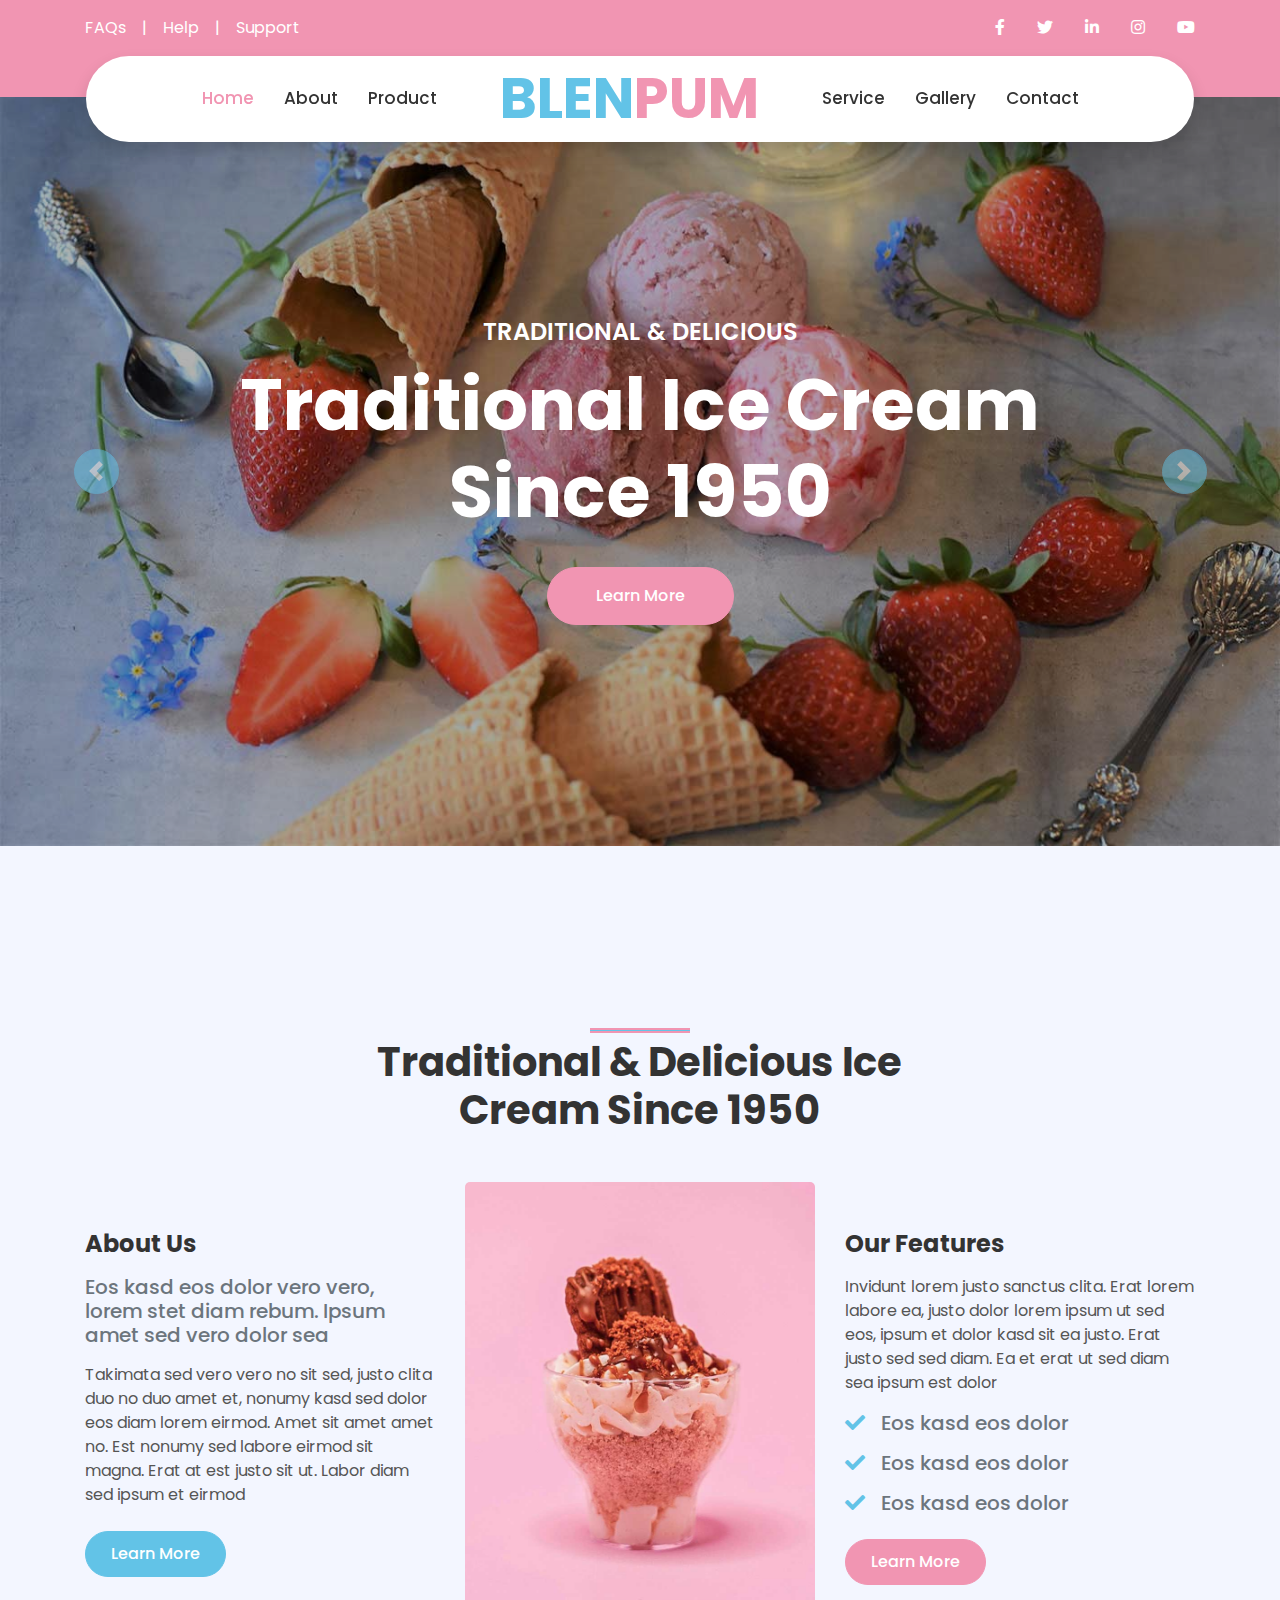
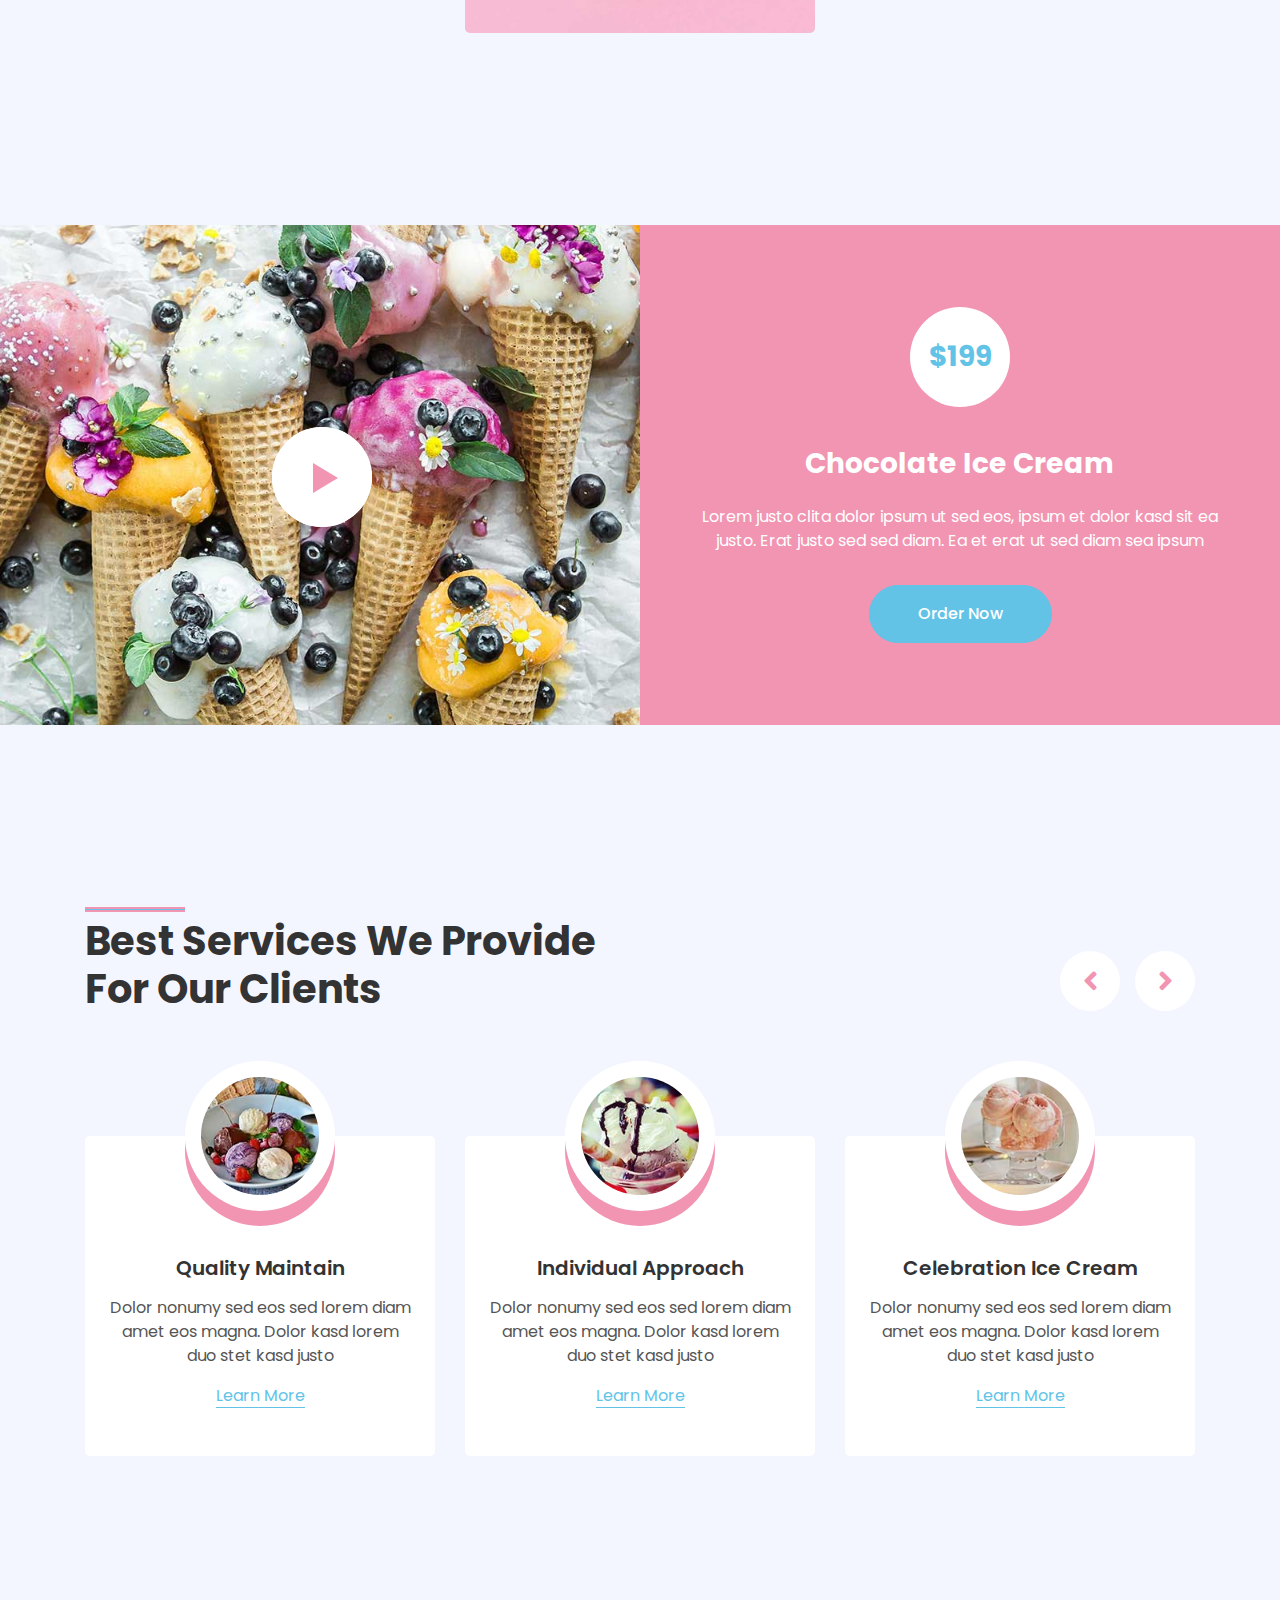
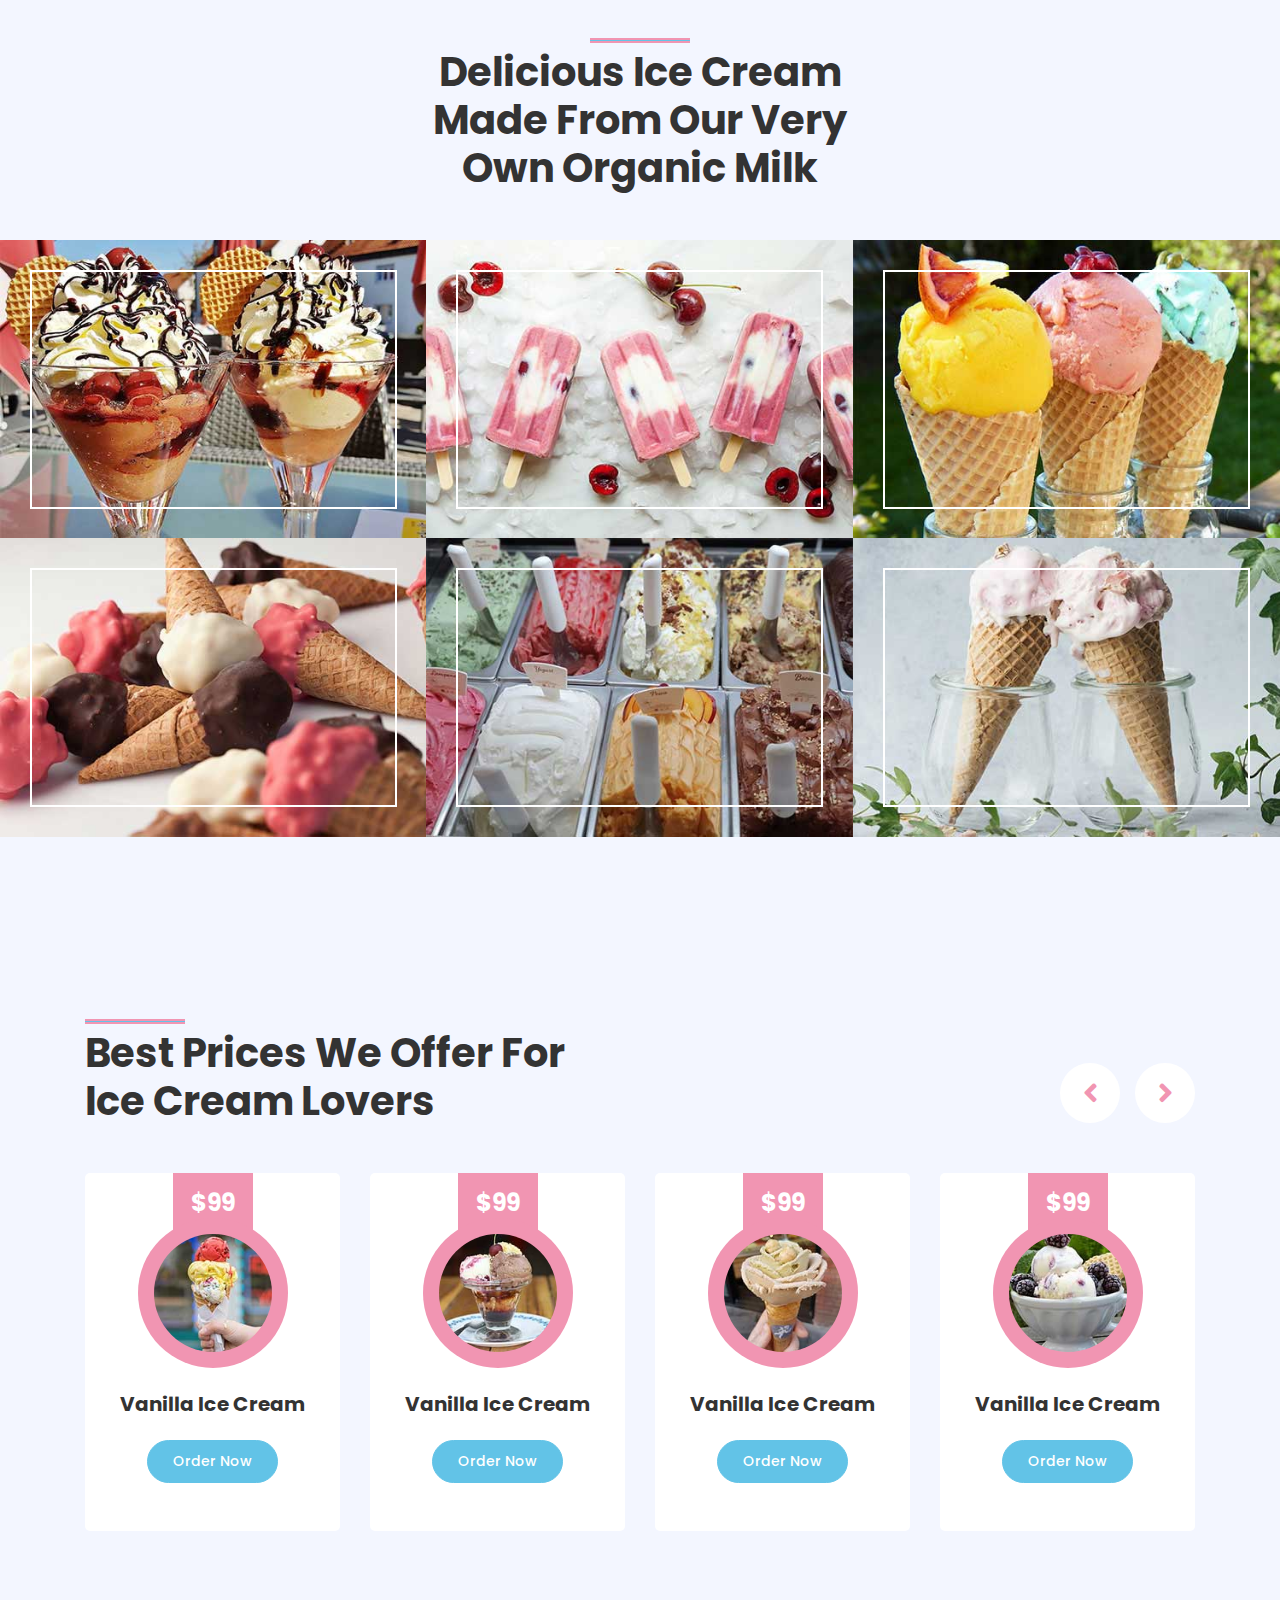
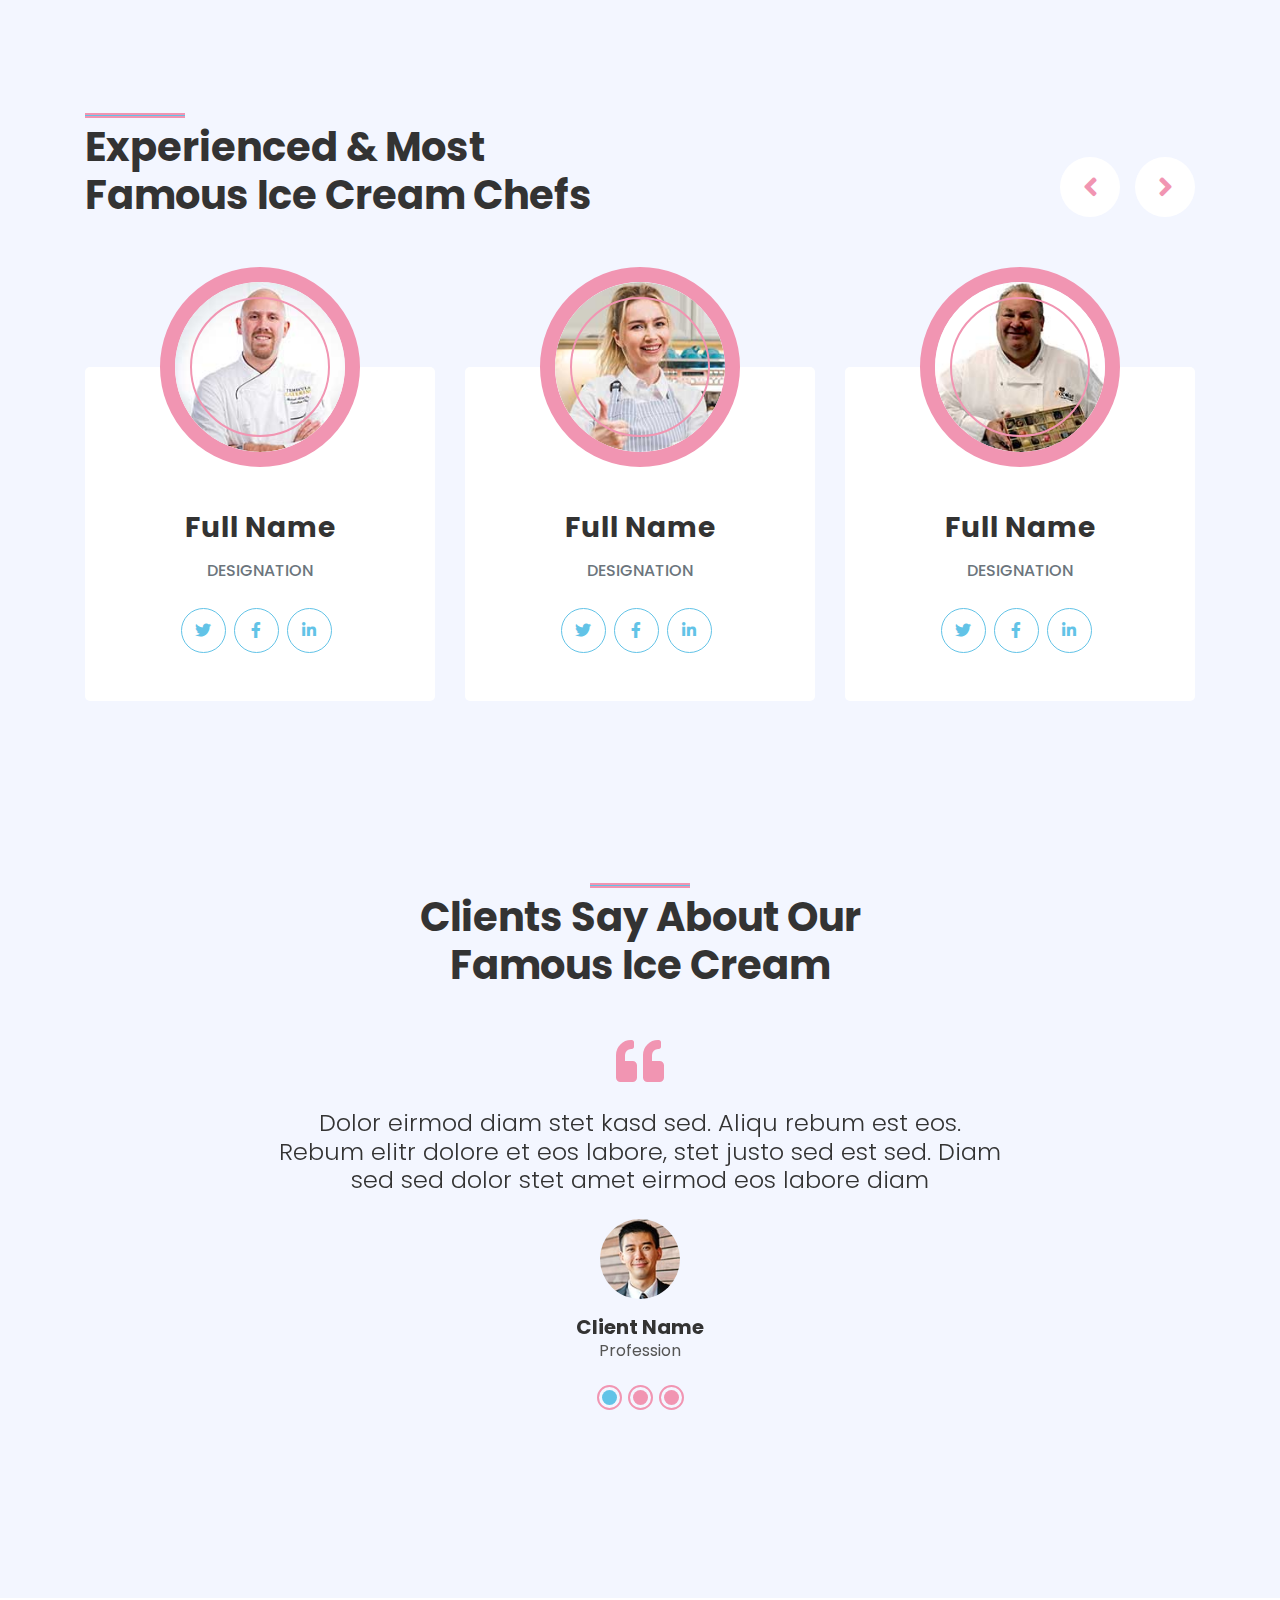
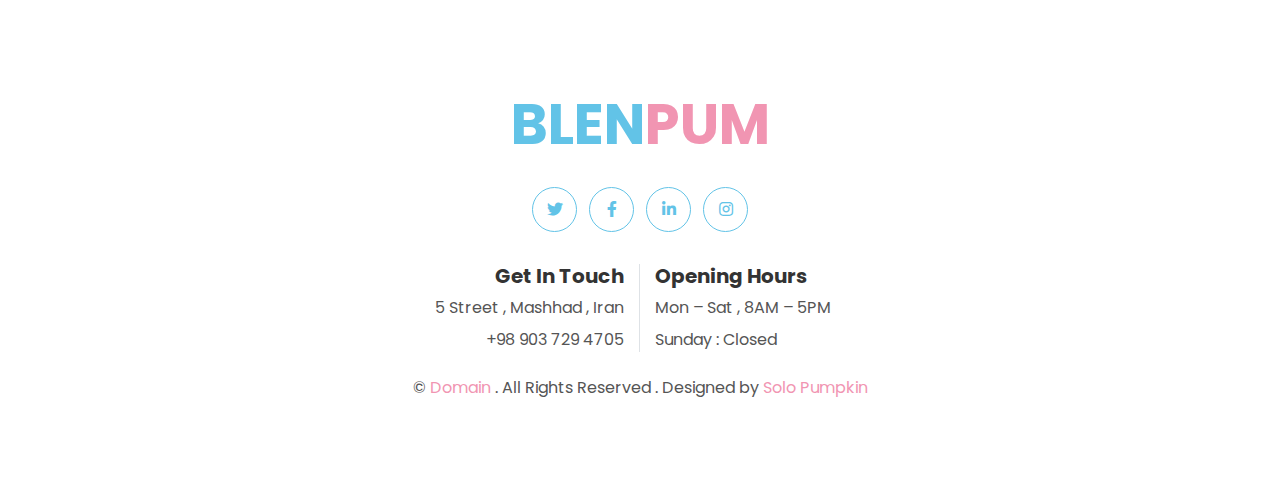
==== index.html @ 8465e67e "Edit Spaces" ====
<!DOCTYPE html>
<html lang="en">

<head>
    <meta charset="utf-8">
    <title>BLENPUM</title>
    <meta content="width=device-width, initial-scale=1.0" name="viewport">
    <meta content="Free HTML Templates" name="keywords">
    <meta content="Free HTML Templates" name="description">

    <!-- Favicon -->
    <link href="img/favicon.ico" rel="icon">

    <!-- Google Web Fonts -->
    <link rel="preconnect" href="https://fonts.gstatic.com">
    <link href="https://fonts.googleapis.com/css2?family=Poppins:wght@400;500;600;700&display=swap" rel="stylesheet">

    <!-- Font Awesome -->
    <link href="https://cdnjs.cloudflare.com/ajax/libs/font-awesome/5.10.0/css/all.min.css" rel="stylesheet">

    <!-- Libraries Stylesheet -->
    <link href="lib/owlcarousel/assets/owl.carousel.min.css" rel="stylesheet">
    <link href="lib/lightbox/css/lightbox.min.css" rel="stylesheet">

    <!-- Customized Bootstrap Stylesheet -->
    <link href="css/style.css" rel="stylesheet">
<link rel="icon" type="image/png" href="Untitled-111-01.png" />
</head>

<body>
    <!-- Topbar Start -->
    <div class="container-fluid bg-primary py-3 d-none d-md-block">
        <div class="container">
            <div class="row">
                <div class="col-md-6 text-center text-lg-left mb-2 mb-lg-0">
                    <div class="d-inline-flex align-items-center">
                        <a class="text-white pr-3" href="">FAQs</a>
                        <span class="text-white">|</span>
                        <a class="text-white px-3" href="">Help</a>
                        <span class="text-white">|</span>
                        <a class="text-white pl-3" href="">Support</a>
                    </div>
                </div>
                <div class="col-md-6 text-center text-lg-right">
                    <div class="d-inline-flex align-items-center">
                        <a class="text-white px-3" href="">
                            <i class="fab fa-facebook-f"></i>
                        </a>
                        <a class="text-white px-3" href="">
                            <i class="fab fa-twitter"></i>
                        </a>
                        <a class="text-white px-3" href="">
                            <i class="fab fa-linkedin-in"></i>
                        </a>
                        <a class="text-white px-3" href="">
                            <i class="fab fa-instagram"></i>
                        </a>
                        <a class="text-white pl-3" href="">
                            <i class="fab fa-youtube"></i>
                        </a>
                    </div>
                </div>
            </div>
        </div>
    </div>
    <!-- Topbar End -->


    <!-- Navbar Start -->
    <div class="container-fluid position-relative nav-bar p-0">
        <div class="container-lg position-relative p-0 px-lg-3" style="z-index: 9;">
            <nav class="navbar navbar-expand-lg bg-white navbar-light shadow p-lg-0">
                <a href="index.html" class="navbar-brand d-block d-lg-none">
                    <h1 class="m-0 display-4 text-primary"><span class="text-secondary">BLEN</span>PUM</h1>
                </a>
                <button type="button" class="navbar-toggler" data-toggle="collapse" data-target="#navbarCollapse">
                    <span class="navbar-toggler-icon"></span>
                </button>
                <div class="collapse navbar-collapse justify-content-between" id="navbarCollapse">
                    <div class="navbar-nav ml-auto py-0">
                        <a href="index.html" class="nav-item nav-link active">Home</a>
                        <a href="about.html" class="nav-item nav-link">About</a>
                        <a href="product.html" class="nav-item nav-link">Product</a>
                    </div>
                    <a href="index.html" class="navbar-brand mx-5 d-none d-lg-block">
                        <h1 class="m-0 display-4 text-primary"><span class="text-secondary">BLEN</span>PUM</h1>
                    </a>
                    <div class="navbar-nav mr-auto py-0">
                        <a href="service.html" class="nav-item nav-link">Service</a>
                        <a href="gallery.html" class="nav-item nav-link">Gallery</a>
                        <a href="contact.html" class="nav-item nav-link">Contact</a>
                    </div>
                </div>
            </nav>
        </div>
    </div>
    <!-- Navbar End -->


    <!-- Carousel Start -->
    <div class="container-fluid p-0 mb-5 pb-5">
        <div id="header-carousel" class="carousel slide" data-ride="carousel">
            <div class="carousel-inner">
                <div class="carousel-item active">
                    <img class="w-100" src="img/carousel-1.jpg" alt="Image">
                    <div class="carousel-caption d-flex flex-column align-items-center justify-content-center">
                        <div class="p-3" style="max-width: 900px;">
                            <h4 class="text-white text-uppercase mb-md-3">Traditional & Delicious</h4>
                            <h1 class="display-3 text-white mb-md-4">Traditional Ice Cream Since 1950</h1>
                            <a href="" class="btn btn-primary py-md-3 px-md-5 mt-2">Learn More</a>
                        </div>
                    </div>
                </div>
                <div class="carousel-item">
                    <img class="w-100" src="img/carousel-2.jpg" alt="Image">
                    <div class="carousel-caption d-flex flex-column align-items-center justify-content-center">
                        <div class="p-3" style="max-width: 900px;">
                            <h4 class="text-white text-uppercase mb-md-3">Traditional & Delicious</h4>
                            <h1 class="display-3 text-white mb-md-4">Made From Our Own Organic Milk</h1>
                            <a href="" class="btn btn-primary py-md-3 px-md-5 mt-2">Learn More</a>
                        </div>
                    </div>
                </div>
            </div>
            <a class="carousel-control-prev" href="#header-carousel" data-slide="prev">
                <div class="btn btn-secondary px-0" style="width: 45px; height: 45px;">
                    <span class="carousel-control-prev-icon mb-n1"></span>
                </div>
            </a>
            <a class="carousel-control-next" href="#header-carousel" data-slide="next">
                <div class="btn btn-secondary px-0" style="width: 45px; height: 45px;">
                    <span class="carousel-control-next-icon mb-n1"></span>
                </div>
            </a>
        </div>
    </div>
    <!-- Carousel End -->


    <!-- About Start -->
    <div class="container-fluid py-5">
        <div class="container py-5">
            <div class="row justify-content-center">
                <div class="col-lg-7">
                    <h1 class="section-title position-relative text-center mb-5">Traditional & Delicious Ice Cream Since 1950</h1>
                </div>
            </div>
            <div class="row">
                <div class="col-lg-4 py-5">
                    <h4 class="font-weight-bold mb-3">About Us</h4>
                    <h5 class="text-muted mb-3">Eos kasd eos dolor vero vero, lorem stet diam rebum. Ipsum amet sed vero dolor sea</h5>
                    <p>Takimata sed vero vero no sit sed, justo clita duo no duo amet et, nonumy kasd sed dolor eos diam lorem eirmod. Amet sit amet amet no. Est nonumy sed labore eirmod sit magna. Erat at est justo sit ut. Labor diam sed ipsum et eirmod</p>
                    <a href="" class="btn btn-secondary mt-2">Learn More</a>
                </div>
                <div class="col-lg-4" style="min-height: 400px;">
                    <div class="position-relative h-100 rounded overflow-hidden">
                        <img class="position-absolute w-100 h-100" src="img/about.jpg" style="object-fit: cover;">
                    </div>
                </div>
                <div class="col-lg-4 py-5">
                    <h4 class="font-weight-bold mb-3">Our Features</h4>
                    <p>Invidunt lorem justo sanctus clita. Erat lorem labore ea, justo dolor lorem ipsum ut sed eos, ipsum et dolor kasd sit ea justo. Erat justo sed sed diam. Ea et erat ut sed diam sea ipsum est dolor</p>
                    <h5 class="text-muted mb-3"><i class="fa fa-check text-secondary mr-3"></i>Eos kasd eos dolor</h5>
                    <h5 class="text-muted mb-3"><i class="fa fa-check text-secondary mr-3"></i>Eos kasd eos dolor</h5>
                    <h5 class="text-muted mb-3"><i class="fa fa-check text-secondary mr-3"></i>Eos kasd eos dolor</h5>
                    <a href="" class="btn btn-primary mt-2">Learn More</a>
                </div>
            </div>
        </div>
    </div>
    <!-- About End -->


    <!-- Promotion Start -->
    <div class="container-fluid my-5 py-5 px-0">
        <div class="row bg-primary m-0">
            <div class="col-md-6 px-0" style="min-height: 500px;">
                <div class="position-relative h-100">
                    <img class="position-absolute w-100 h-100" src="img/promotion.jpg" style="object-fit: cover;">
                    <button type="button" class="btn-play" data-toggle="modal"
                        data-src="https://www.youtube.com/embed/DWRcNpR6Kdc" data-target="#videoModal">
                        <span></span>
                    </button>
                </div>
            </div>
            <div class="col-md-6 py-5 py-md-0 px-0">
                <div class="h-100 d-flex flex-column align-items-center justify-content-center text-center p-5">
                    <div class="d-flex align-items-center justify-content-center bg-white rounded-circle mb-4"
                        style="width: 100px; height: 100px;">
                        <h3 class="font-weight-bold text-secondary mb-0">$199</h3>
                    </div>
                    <h3 class="font-weight-bold text-white mt-3 mb-4">Chocolate Ice Cream</h3>
                    <p class="text-white mb-4">Lorem justo clita dolor ipsum ut sed eos, ipsum et dolor kasd sit ea
                        justo. Erat justo sed sed diam. Ea et erat ut sed diam sea ipsum</p>
                    <a href="" class="btn btn-secondary py-3 px-5 mt-2">Order Now</a>
                </div>
            </div>
        </div>
    </div>
    <!-- Promotion End -->


    <!-- Video Modal Start -->
    <div class="modal fade" id="videoModal" tabindex="-1" role="dialog" aria-labelledby="exampleModalLabel" aria-hidden="true">
        <div class="modal-dialog" role="document">
            <div class="modal-content">
                <div class="modal-body">
                    <button type="button" class="close" data-dismiss="modal" aria-label="Close">
                        <span aria-hidden="true">&times;</span>
                    </button>        
                    <!-- 16:9 aspect ratio -->
                    <div class="embed-responsive embed-responsive-16by9">
                        <iframe class="embed-responsive-item" src="" id="video"  allowscriptaccess="always" allow="autoplay"></iframe>
                    </div>
                </div>
            </div>
        </div>
    </div>
    <!-- Video Modal End -->


    <!-- Services Start -->
    <div class="container-fluid py-5">
        <div class="container py-5">
            <div class="row">
                <div class="col-lg-6">
                    <h1 class="section-title position-relative mb-5">Best Services We Provide For Our Clients</h1>
                </div>
                <div class="col-lg-6 mb-5 mb-lg-0 pb-5 pb-lg-0"></div>
            </div>
            <div class="row">
                <div class="col-12">
                    <div class="owl-carousel service-carousel">
                        <div class="service-item">
                            <div class="service-img mx-auto">
                                <img class="rounded-circle w-100 h-100 bg-light p-3" src="img/service-1.jpg" style="object-fit: cover;">
                            </div>
                            <div class="position-relative text-center bg-light rounded p-4 pb-5" style="margin-top: -75px;">
                                <h5 class="font-weight-semi-bold mt-5 mb-3 pt-5">Quality Maintain</h5>
                                <p>Dolor nonumy sed eos sed lorem diam amet eos magna. Dolor kasd lorem duo stet kasd justo</p>
                                <a href="" class="border-bottom border-secondary text-decoration-none text-secondary">Learn More</a>
                            </div>
                        </div>
                        <div class="service-item">
                            <div class="service-img mx-auto">
                                <img class="rounded-circle w-100 h-100 bg-light p-3" src="img/service-2.jpg" style="object-fit: cover;">
                            </div>
                            <div class="position-relative text-center bg-light rounded p-4 pb-5" style="margin-top: -75px;">
                                <h5 class="font-weight-semi-bold mt-5 mb-3 pt-5">Individual Approach</h5>
                                <p>Dolor nonumy sed eos sed lorem diam amet eos magna. Dolor kasd lorem duo stet kasd justo</p>
                                <a href="" class="border-bottom border-secondary text-decoration-none text-secondary">Learn More</a>
                            </div>
                        </div>
                        <div class="service-item">
                            <div class="service-img mx-auto">
                                <img class="rounded-circle w-100 h-100 bg-light p-3" src="img/service-3.jpg" style="object-fit: cover;">
                            </div>
                            <div class="position-relative text-center bg-light rounded p-4 pb-5" style="margin-top: -75px;">
                                <h5 class="font-weight-semi-bold mt-5 mb-3 pt-5">Celebration Ice Cream</h5>
                                <p>Dolor nonumy sed eos sed lorem diam amet eos magna. Dolor kasd lorem duo stet kasd justo</p>
                                <a href="" class="border-bottom border-secondary text-decoration-none text-secondary">Learn More</a>
                            </div>
                        </div>
                        <div class="service-item">
                            <div class="service-img mx-auto">
                                <img class="rounded-circle w-100 h-100 bg-light p-3" src="img/service-4.jpg" style="object-fit: cover;">
                            </div>
                            <div class="position-relative text-center bg-light rounded p-4 pb-5" style="margin-top: -75px;">
                                <h5 class="font-weight-semi-bold mt-5 mb-3 pt-5">Delivery To Any Point</h5>
                                <p>Dolor nonumy sed eos sed lorem diam amet eos magna. Dolor kasd lorem duo stet kasd justo</p>
                                <a href="" class="border-bottom border-secondary text-decoration-none text-secondary">Learn More</a>
                            </div>
                        </div>
                    </div>
                </div>
            </div>
        </div>
    </div>
    <!-- Services End -->


    <!-- Portfolio Start -->
    <div class="container-fluid my-5 py-5 px-0">
        <div class="row justify-content-center m-0">
            <div class="col-lg-5">
                <h1 class="section-title position-relative text-center mb-5">Delicious Ice Cream Made From Our Very Own Organic Milk</h1>
            </div>
        </div>
        <div class="row m-0 portfolio-container">
            <div class="col-lg-4 col-md-6 p-0 portfolio-item">
                <div class="position-relative overflow-hidden">
                    <img class="img-fluid w-100" src="img/portfolio-1.jpg" alt="">
                    <a class="portfolio-btn" href="img/portfolio-1.jpg" data-lightbox="portfolio">
                        <i class="fa fa-plus text-primary" style="font-size: 60px;"></i>
                    </a>
                </div>
            </div>
            <div class="col-lg-4 col-md-6 p-0 portfolio-item">
                <div class="position-relative overflow-hidden">
                    <img class="img-fluid w-100" src="img/portfolio-2.jpg" alt="">
                    <a class="portfolio-btn" href="img/portfolio-2.jpg" data-lightbox="portfolio">
                        <i class="fa fa-plus text-primary" style="font-size: 60px;"></i>
                    </a>
                </div>
            </div>
            <div class="col-lg-4 col-md-6 p-0 portfolio-item">
                <div class="position-relative overflow-hidden">
                    <img class="img-fluid w-100" src="img/portfolio-3.jpg" alt="">
                    <a class="portfolio-btn" href="img/portfolio-3.jpg" data-lightbox="portfolio">
                        <i class="fa fa-plus text-primary" style="font-size: 60px;"></i>
                    </a>
                </div>
            </div>
            <div class="col-lg-4 col-md-6 p-0 portfolio-item">
                <div class="position-relative overflow-hidden">
                    <img class="img-fluid w-100" src="img/portfolio-4.jpg" alt="">
                    <a class="portfolio-btn" href="img/portfolio-4.jpg" data-lightbox="portfolio">
                        <i class="fa fa-plus text-primary" style="font-size: 60px;"></i>
                    </a>
                </div>
            </div>
            <div class="col-lg-4 col-md-6 p-0 portfolio-item">
                <div class="position-relative overflow-hidden">
                    <img class="img-fluid w-100" src="img/portfolio-5.jpg" alt="">
                    <a class="portfolio-btn" href="img/portfolio-5.jpg" data-lightbox="portfolio">
                        <i class="fa fa-plus text-primary" style="font-size: 60px;"></i>
                    </a>
                </div>
            </div>
            <div class="col-lg-4 col-md-6 p-0 portfolio-item">
                <div class="position-relative overflow-hidden">
                    <img class="img-fluid w-100" src="img/portfolio-6.jpg" alt="">
                    <a class="portfolio-btn" href="img/portfolio-6.jpg" data-lightbox="portfolio">
                        <i class="fa fa-plus text-primary" style="font-size: 60px;"></i>
                    </a>
                </div>
            </div>
        </div>
    </div>
    <!-- Portfolio End -->


    <!-- Products Start -->
    <div class="container-fluid py-5">
        <div class="container py-5">
            <div class="row">
                <div class="col-lg-6">
                    <h1 class="section-title position-relative mb-5">Best Prices We Offer For Ice Cream Lovers</h1>
                </div>
                <div class="col-lg-6 mb-5 mb-lg-0 pb-5 pb-lg-0"></div>
            </div>
            <div class="row">
                <div class="col-12">
                    <div class="owl-carousel product-carousel">
                        <div class="product-item d-flex flex-column align-items-center text-center bg-light rounded py-5 px-3">
                            <div class="bg-primary mt-n5 py-3" style="width: 80px;">
                                <h4 class="font-weight-bold text-white mb-0">$99</h4>
                            </div>
                            <div class="position-relative bg-primary rounded-circle mt-n3 mb-4 p-3" style="width: 150px; height: 150px;">
                                <img class="rounded-circle w-100 h-100" src="img/product-1.jpg" style="object-fit: cover;">
                            </div>
                            <h5 class="font-weight-bold mb-4">Vanilla Ice Cream</h5>
                            <a href="" class="btn btn-sm btn-secondary">Order Now</a>
                        </div>
                        <div class="product-item d-flex flex-column align-items-center text-center bg-light rounded py-5 px-3">
                            <div class="bg-primary mt-n5 py-3" style="width: 80px;">
                                <h4 class="font-weight-bold text-white mb-0">$99</h4>
                            </div>
                            <div class="position-relative bg-primary rounded-circle mt-n3 mb-4 p-3" style="width: 150px; height: 150px;">
                                <img class="rounded-circle w-100 h-100" src="img/product-2.jpg" style="object-fit: cover;">
                            </div>
                            <h5 class="font-weight-bold mb-4">Vanilla Ice Cream</h5>
                            <a href="" class="btn btn-sm btn-secondary">Order Now</a>
                        </div>
                        <div class="product-item d-flex flex-column align-items-center text-center bg-light rounded py-5 px-3">
                            <div class="bg-primary mt-n5 py-3" style="width: 80px;">
                                <h4 class="font-weight-bold text-white mb-0">$99</h4>
                            </div>
                            <div class="position-relative bg-primary rounded-circle mt-n3 mb-4 p-3" style="width: 150px; height: 150px;">
                                <img class="rounded-circle w-100 h-100" src="img/product-3.jpg" style="object-fit: cover;">
                            </div>
                            <h5 class="font-weight-bold mb-4">Vanilla Ice Cream</h5>
                            <a href="" class="btn btn-sm btn-secondary">Order Now</a>
                        </div>
                        <div class="product-item d-flex flex-column align-items-center text-center bg-light rounded py-5 px-3">
                            <div class="bg-primary mt-n5 py-3" style="width: 80px;">
                                <h4 class="font-weight-bold text-white mb-0">$99</h4>
                            </div>
                            <div class="position-relative bg-primary rounded-circle mt-n3 mb-4 p-3" style="width: 150px; height: 150px;">
                                <img class="rounded-circle w-100 h-100" src="img/product-4.jpg" style="object-fit: cover;">
                            </div>
                            <h5 class="font-weight-bold mb-4">Vanilla Ice Cream</h5>
                            <a href="" class="btn btn-sm btn-secondary">Order Now</a>
                        </div>
                        <div class="product-item d-flex flex-column align-items-center text-center bg-light rounded py-5 px-3">
                            <div class="bg-primary mt-n5 py-3" style="width: 80px;">
                                <h4 class="font-weight-bold text-white mb-0">$99</h4>
                            </div>
                            <div class="position-relative bg-primary rounded-circle mt-n3 mb-4 p-3" style="width: 150px; height: 150px;">
                                <img class="rounded-circle w-100 h-100" src="img/product-5.jpg" style="object-fit: cover;">
                            </div>
                            <h5 class="font-weight-bold mb-4">Vanilla Ice Cream</h5>
                            <a href="" class="btn btn-sm btn-secondary">Order Now</a>
                        </div>
                    </div>
                </div>
            </div>
        </div>
    </div>
    <!-- Products End -->


    <!-- Team Start -->
    <div class="container-fluid py-5">
        <div class="container py-5">
            <div class="row">
                <div class="col-lg-6">
                    <h1 class="section-title position-relative mb-5">Experienced & Most Famous Ice Cream Chefs</h1>
                </div>
                <div class="col-lg-6 mb-5 mb-lg-0 pb-5 pb-lg-0"></div>
            </div>
            <div class="row">
                <div class="col-12">
                    <div class="owl-carousel team-carousel">
                        <div class="team-item">
                            <div class="team-img mx-auto">
                                <img class="rounded-circle w-100 h-100" src="img/team-1.jpg" style="object-fit: cover;">
                            </div>
                            <div class="position-relative text-center bg-light rounded px-4 py-5" style="margin-top: -100px;">
                                <h3 class="font-weight-bold mt-5 mb-3 pt-5">Full Name</h3>
                                <h6 class="text-uppercase text-muted mb-4">Designation</h6>
                                <div class="d-flex justify-content-center pt-1">
                                    <a class="btn btn-outline-secondary btn-social mr-2" href="#"><i class="fab fa-twitter"></i></a>
                                    <a class="btn btn-outline-secondary btn-social mr-2" href="#"><i class="fab fa-facebook-f"></i></a>
                                    <a class="btn btn-outline-secondary btn-social mr-2" href="#"><i class="fab fa-linkedin-in"></i></a>
                                </div>
                            </div>
                        </div>
                        <div class="team-item">
                            <div class="team-img mx-auto">
                                <img class="rounded-circle w-100 h-100" src="img/team-2.jpg" style="object-fit: cover;">
                            </div>
                            <div class="position-relative text-center bg-light rounded px-4 py-5" style="margin-top: -100px;">
                                <h3 class="font-weight-bold mt-5 mb-3 pt-5">Full Name</h3>
                                <h6 class="text-uppercase text-muted mb-4">Designation</h6>
                                <div class="d-flex justify-content-center pt-1">
                                    <a class="btn btn-outline-secondary btn-social mr-2" href="#"><i class="fab fa-twitter"></i></a>
                                    <a class="btn btn-outline-secondary btn-social mr-2" href="#"><i class="fab fa-facebook-f"></i></a>
                                    <a class="btn btn-outline-secondary btn-social mr-2" href="#"><i class="fab fa-linkedin-in"></i></a>
                                </div>
                            </div>
                        </div>
                        <div class="team-item">
                            <div class="team-img mx-auto">
                                <img class="rounded-circle w-100 h-100" src="img/team-3.jpg" style="object-fit: cover;">
                            </div>
                            <div class="position-relative text-center bg-light rounded px-4 py-5" style="margin-top: -100px;">
                                <h3 class="font-weight-bold mt-5 mb-3 pt-5">Full Name</h3>
                                <h6 class="text-uppercase text-muted mb-4">Designation</h6>
                                <div class="d-flex justify-content-center pt-1">
                                    <a class="btn btn-outline-secondary btn-social mr-2" href="#"><i class="fab fa-twitter"></i></a>
                                    <a class="btn btn-outline-secondary btn-social mr-2" href="#"><i class="fab fa-facebook-f"></i></a>
                                    <a class="btn btn-outline-secondary btn-social mr-2" href="#"><i class="fab fa-linkedin-in"></i></a>
                                </div>
                            </div>
                        </div>
                        <div class="team-item">
                            <div class="team-img mx-auto">
                                <img class="rounded-circle w-100 h-100" src="img/team-4.jpg" style="object-fit: cover;">
                            </div>
                            <div class="position-relative text-center bg-light rounded px-4 py-5" style="margin-top: -100px;">
                                <h3 class="font-weight-bold mt-5 mb-3 pt-5">Full Name</h3>
                                <h6 class="text-uppercase text-muted mb-4">Designation</h6>
                                <div class="d-flex justify-content-center pt-1">
                                    <a class="btn btn-outline-secondary btn-social mr-2" href="#"><i class="fab fa-twitter"></i></a>
                                    <a class="btn btn-outline-secondary btn-social mr-2" href="#"><i class="fab fa-facebook-f"></i></a>
                                    <a class="btn btn-outline-secondary btn-social mr-2" href="#"><i class="fab fa-linkedin-in"></i></a>
                                </div>
                            </div>
                        </div>
                    </div>
                </div>
            </div>
        </div>
    </div>
    <!-- Team End -->


    <!-- Testimonial Start -->
    <div class="container-fluid py-5">
        <div class="container py-5">
            <div class="row justify-content-center">
                <div class="col-lg-6">
                    <h1 class="section-title position-relative text-center mb-5">Clients Say About Our Famous Ice Cream</h1>
                </div>
            </div>
            <div class="row justify-content-center">
                <div class="col-lg-8">
                    <div class="owl-carousel testimonial-carousel">
                        <div class="text-center">
                            <i class="fa fa-3x fa-quote-left text-primary mb-4"></i>
                            <h4 class="font-weight-light mb-4">Dolor eirmod diam stet kasd sed. Aliqu rebum est eos. Rebum elitr dolore et eos labore, stet justo sed est sed. Diam sed sed dolor stet amet eirmod eos labore diam</h4>
                            <img class="img-fluid mx-auto mb-3" src="img/testimonial-1.jpg" alt="">
                            <h5 class="font-weight-bold m-0">Client Name</h5>
                            <span>Profession</span>
                        </div>
                        <div class="text-center">
                            <i class="fa fa-3x fa-quote-left text-primary mb-4"></i>
                            <h4 class="font-weight-light mb-4">Dolor eirmod diam stet kasd sed. Aliqu rebum est eos. Rebum elitr dolore et eos labore, stet justo sed est sed. Diam sed sed dolor stet amet eirmod eos labore diam</h4>
                            <img class="img-fluid mx-auto mb-3" src="img/testimonial-2.jpg" alt="">
                            <h5 class="font-weight-bold m-0">Client Name</h5>
                            <span>Profession</span>
                        </div>
                        <div class="text-center">
                            <i class="fa fa-3x fa-quote-left text-primary mb-4"></i>
                            <h4 class="font-weight-light mb-4">Dolor eirmod diam stet kasd sed. Aliqu rebum est eos. Rebum elitr dolore et eos labore, stet justo sed est sed. Diam sed sed dolor stet amet eirmod eos labore diam</h4>
                            <img class="img-fluid mx-auto mb-3" src="img/testimonial-3.jpg" alt="">
                            <h5 class="font-weight-bold m-0">Client Name</h5>
                            <span>Profession</span>
                        </div>
                    </div>
                </div>
            </div>
        </div>
    </div>
    <!-- Testimonial End -->


    <!-- Footer Start -->
    <div class="container-fluid footer bg-light py-5" style="margin-top: 90px;">
        <div class="container text-center py-5">
            <div class="row">
                <div class="col-12 mb-4">
                    <a href="index.html" class="navbar-brand m-0">
                        <h1 class="m-0 mt-n2 display-4 text-primary"><span class="text-secondary">BLEN</span>PUM</h1>
                    </a>
                </div>
                <div class="col-12 mb-4">
                    <a class="btn btn-outline-secondary btn-social mr-2" href="Blender.org"><i class="fab fa-twitter"></i></a>
                    <a class="btn btn-outline-secondary btn-social mr-2" href="#"><i class="fab fa-facebook-f"></i></a>
                    <a class="btn btn-outline-secondary btn-social mr-2" href="#"><i class="fab fa-linkedin-in"></i></a>
                    <a class="btn btn-outline-secondary btn-social" href="#"><i class="fab fa-instagram"></i></a>
                </div>
                <div class="col-12 mt-2 mb-4">
                    <div class="row">
                        <div class="col-sm-6 text-center text-sm-right border-right mb-3 mb-sm-0">
                            <h5 class="font-weight-bold mb-2">Get In Touch</h5>
                            <p class="mb-2">5 Street , Mashhad , Iran</p>
                            <p class="mb-0">+98 903 729 4705</p>
                        </div>
                        <div class="col-sm-6 text-center text-sm-left">
                            <h5 class="font-weight-bold mb-2">Opening Hours</h5>
                            <p class="mb-2">Mon – Sat , 8AM – 5PM</p>
                            <p class="mb-0">Sunday : Closed</p>
                        </div>
                    </div>
                </div>
                <div class="col-12">
                    <p class="m-0">&copy; <a href="#">Domain </a>. All Rights Reserved . Designed by <a href="https://htmlcodex.com">Solo Pumpkin</a>
                    </p>
                </div>
            </div>
        </div>
    </div>
    <!-- Footer End -->


    <!-- Back to Top -->
    <a href="#" class="btn btn-secondary px-2 back-to-top"><i class="fa fa-angle-double-up"></i></a>


    <!-- JavaScript Libraries -->
    <script src="https://code.jquery.com/jquery-3.4.1.min.js"></script>
    <script src="https://stackpath.bootstrapcdn.com/bootstrap/4.4.1/js/bootstrap.bundle.min.js"></script>
    <script src="lib/easing/easing.min.js"></script>
    <script src="lib/waypoints/waypoints.min.js"></script>
    <script src="lib/owlcarousel/owl.carousel.min.js"></script>
    <script src="lib/isotope/isotope.pkgd.min.js"></script>
    <script src="lib/lightbox/js/lightbox.min.js"></script>

    <!-- Contact Javascript File -->
    <script src="mail/jqBootstrapValidation.min.js"></script>
    <script src="mail/contact.js"></script>

    <!-- Template Javascript -->
    <script src="js/main.js"></script>
</body>

</html>
---- css/style.css ----
/******* Bootstrap Theming ********/
/*!
 * Bootstrap v4.5.3 (https://getbootstrap.com/)
 * Copyright 2011-2020 The Bootstrap Authors
 * Copyright 2011-2020 Twitter, Inc.
 * Licensed under MIT (https://github.com/twbs/bootstrap/blob/main/LICENSE)
 */
:root {
  --blue: #007bff;
  --indigo: #6610f2;
  --purple: #6f42c1;
  --pink: #e83e8c;
  --red: #dc3545;
  --orange: #fd7e14;
  --yellow: #ffc107;
  --green: #28a745;
  --teal: #20c997;
  --cyan: #17a2b8;
  --white: #fff;
  --gray: #6c757d;
  --gray-dark: #343a40;
  --primary: #F195B2;
  --secondary: #62C3E7;
  --success: #28a745;
  --info: #17a2b8;
  --warning: #ffc107;
  --danger: #dc3545;
  --light: #FFFFFF;
  --dark: #333333;
  --breakpoint-xs: 0;
  --breakpoint-sm: 576px;
  --breakpoint-md: 768px;
  --breakpoint-lg: 992px;
  --breakpoint-xl: 1200px;
  --font-family-sans-serif: "Poppins", sans-serif;
  --font-family-monospace: SFMono-Regular, Menlo, Monaco, Consolas, "Liberation Mono", "Courier New", monospace;
}

*,
*::before,
*::after {
  box-sizing: border-box;
}

html {
  font-family: sans-serif;
  line-height: 1.15;
  -webkit-text-size-adjust: 100%;
  -webkit-tap-highlight-color: rgba(0, 0, 0, 0);
}

article, aside, figcaption, figure, footer, header, hgroup, main, nav, section {
  display: block;
}

body {
  margin: 0;
  font-family: "Poppins", sans-serif;
  font-size: 1rem;
  font-weight: 400;
  line-height: 1.5;
  color: #555555;
  text-align: left;
  background-color: #F3F6FF;
}

[tabindex="-1"]:focus:not(:focus-visible) {
  outline: 0 !important;
}

hr {
  box-sizing: content-box;
  height: 0;
  overflow: visible;
}

h1, h2, h3, h4, h5, h6 {
  margin-top: 0;
  margin-bottom: 0.5rem;
}

p {
  margin-top: 0;
  margin-bottom: 1rem;
}

abbr[title],
abbr[data-original-title] {
  text-decoration: underline;
  text-decoration: underline dotted;
  cursor: help;
  border-bottom: 0;
  text-decoration-skip-ink: none;
}

address {
  margin-bottom: 1rem;
  font-style: normal;
  line-height: inherit;
}

ol,
ul,
dl {
  margin-top: 0;
  margin-bottom: 1rem;
}

ol ol,
ul ul,
ol ul,
ul ol {
  margin-bottom: 0;
}

dt {
  font-weight: 700;
}

dd {
  margin-bottom: .5rem;
  margin-left: 0;
}

blockquote {
  margin: 0 0 1rem;
}

b,
strong {
  font-weight: bolder;
}

small {
  font-size: 80%;
}

sub,
sup {
  position: relative;
  font-size: 75%;
  line-height: 0;
  vertical-align: baseline;
}

sub {
  bottom: -.25em;
}

sup {
  top: -.5em;
}

a {
  color: #F195B2;
  text-decoration: none;
  background-color: transparent;
}

a:hover {
  color: #e85181;
  text-decoration: underline;
}

a:not([href]):not([class]) {
  color: inherit;
  text-decoration: none;
}

a:not([href]):not([class]):hover {
  color: inherit;
  text-decoration: none;
}

pre,
code,
kbd,
samp {
  font-family: SFMono-Regular, Menlo, Monaco, Consolas, "Liberation Mono", "Courier New", monospace;
  font-size: 1em;
}

pre {
  margin-top: 0;
  margin-bottom: 1rem;
  overflow: auto;
  -ms-overflow-style: scrollbar;
}

figure {
  margin: 0 0 1rem;
}

img {
  vertical-align: middle;
  border-style: none;
}

svg {
  overflow: hidden;
  vertical-align: middle;
}

table {
  border-collapse: collapse;
}

caption {
  padding-top: 0.75rem;
  padding-bottom: 0.75rem;
  color: #6c757d;
  text-align: left;
  caption-side: bottom;
}

th {
  text-align: inherit;
  text-align: -webkit-match-parent;
}

label {
  display: inline-block;
  margin-bottom: 0.5rem;
}

button {
  border-radius: 0;
}

button:focus {
  outline: 1px dotted;
  outline: 5px auto -webkit-focus-ring-color;
}

input,
button,
select,
optgroup,
textarea {
  margin: 0;
  font-family: inherit;
  font-size: inherit;
  line-height: inherit;
}

button,
input {
  overflow: visible;
}

button,
select {
  text-transform: none;
}

[role="button"] {
  cursor: pointer;
}

select {
  word-wrap: normal;
}

button,
[type="button"],
[type="reset"],
[type="submit"] {
  -webkit-appearance: button;
}

button:not(:disabled),
[type="button"]:not(:disabled),
[type="reset"]:not(:disabled),
[type="submit"]:not(:disabled) {
  cursor: pointer;
}

button::-moz-focus-inner,
[type="button"]::-moz-focus-inner,
[type="reset"]::-moz-focus-inner,
[type="submit"]::-moz-focus-inner {
  padding: 0;
  border-style: none;
}

input[type="radio"],
input[type="checkbox"] {
  box-sizing: border-box;
  padding: 0;
}

textarea {
  overflow: auto;
  resize: vertical;
}

fieldset {
  min-width: 0;
  padding: 0;
  margin: 0;
  border: 0;
}

legend {
  display: block;
  width: 100%;
  max-width: 100%;
  padding: 0;
  margin-bottom: .5rem;
  font-size: 1.5rem;
  line-height: inherit;
  color: inherit;
  white-space: normal;
}

@media (max-width: 1200px) {
  legend {
    font-size: calc(1.275rem + 0.3vw) ;
  }
}

progress {
  vertical-align: baseline;
}

[type="number"]::-webkit-inner-spin-button,
[type="number"]::-webkit-outer-spin-button {
  height: auto;
}

[type="search"] {
  outline-offset: -2px;
  -webkit-appearance: none;
}

[type="search"]::-webkit-search-decoration {
  -webkit-appearance: none;
}

::-webkit-file-upload-button {
  font: inherit;
  -webkit-appearance: button;
}

output {
  display: inline-block;
}

summary {
  display: list-item;
  cursor: pointer;
}

template {
  display: none;
}

[hidden] {
  display: none !important;
}

h1, h2, h3, h4, h5, h6,
.h1, .h2, .h3, .h4, .h5, .h6 {
  margin-bottom: 0.5rem;
  font-weight: 500;
  line-height: 1.2;
  color: #333333;
}

h1, .h1 {
  font-size: 2.5rem;
}

@media (max-width: 1200px) {
  h1, .h1 {
    font-size: calc(1.375rem + 1.5vw) ;
  }
}

h2, .h2 {
  font-size: 2rem;
}

@media (max-width: 1200px) {
  h2, .h2 {
    font-size: calc(1.325rem + 0.9vw) ;
  }
}

h3, .h3 {
  font-size: 1.75rem;
}

@media (max-width: 1200px) {
  h3, .h3 {
    font-size: calc(1.3rem + 0.6vw) ;
  }
}

h4, .h4 {
  font-size: 1.5rem;
}

@media (max-width: 1200px) {
  h4, .h4 {
    font-size: calc(1.275rem + 0.3vw) ;
  }
}

h5, .h5 {
  font-size: 1.25rem;
}

h6, .h6 {
  font-size: 1rem;
}

.lead {
  font-size: 1.25rem;
  font-weight: 300;
}

.display-1 {
  font-size: 6rem;
  font-weight: 300;
  line-height: 1.2;
}

@media (max-width: 1200px) {
  .display-1 {
    font-size: calc(1.725rem + 5.7vw) ;
  }
}

.display-2 {
  font-size: 5.5rem;
  font-weight: 300;
  line-height: 1.2;
}

@media (max-width: 1200px) {
  .display-2 {
    font-size: calc(1.675rem + 5.1vw) ;
  }
}

.display-3 {
  font-size: 4.5rem;
  font-weight: 300;
  line-height: 1.2;
}

@media (max-width: 1200px) {
  .display-3 {
    font-size: calc(1.575rem + 3.9vw) ;
  }
}

.display-4 {
  font-size: 3.5rem;
  font-weight: 300;
  line-height: 1.2;
}

@media (max-width: 1200px) {
  .display-4 {
    font-size: calc(1.475rem + 2.7vw) ;
  }
}

hr {
  margin-top: 1rem;
  margin-bottom: 1rem;
  border: 0;
  border-top: 1px solid rgba(0, 0, 0, 0.1);
}

small,
.small {
  font-size: 80%;
  font-weight: 400;
}

mark,
.mark {
  padding: 0.2em;
  background-color: #fcf8e3;
}

.list-unstyled {
  padding-left: 0;
  list-style: none;
}

.list-inline {
  padding-left: 0;
  list-style: none;
}

.list-inline-item {
  display: inline-block;
}

.list-inline-item:not(:last-child) {
  margin-right: 0.5rem;
}

.initialism {
  font-size: 90%;
  text-transform: uppercase;
}

.blockquote {
  margin-bottom: 1rem;
  font-size: 1.25rem;
}

.blockquote-footer {
  display: block;
  font-size: 80%;
  color: #6c757d;
}

.blockquote-footer::before {
  content: "\2014\00A0";
}

.img-fluid {
  max-width: 100%;
  height: auto;
}

.img-thumbnail {
  padding: 0.25rem;
  background-color: #F3F6FF;
  border: 1px solid #dee2e6;
  border-radius: 5px;
  max-width: 100%;
  height: auto;
}

.figure {
  display: inline-block;
}

.figure-img {
  margin-bottom: 0.5rem;
  line-height: 1;
}

.figure-caption {
  font-size: 90%;
  color: #6c757d;
}

code {
  font-size: 87.5%;
  color: #e83e8c;
  word-wrap: break-word;
}

a > code {
  color: inherit;
}

kbd {
  padding: 0.2rem 0.4rem;
  font-size: 87.5%;
  color: #fff;
  background-color: #212529;
  border-radius: 0.2rem;
}

kbd kbd {
  padding: 0;
  font-size: 100%;
  font-weight: 700;
}

pre {
  display: block;
  font-size: 87.5%;
  color: #212529;
}

pre code {
  font-size: inherit;
  color: inherit;
  word-break: normal;
}

.pre-scrollable {
  max-height: 340px;
  overflow-y: scroll;
}

.container,
.container-fluid,
.container-sm,
.container-md,
.container-lg,
.container-xl {
  width: 100%;
  padding-right: 15px;
  padding-left: 15px;
  margin-right: auto;
  margin-left: auto;
}

@media (min-width: 576px) {
  .container, .container-sm {
    max-width: 540px;
  }
}

@media (min-width: 768px) {
  .container, .container-sm, .container-md {
    max-width: 720px;
  }
}

@media (min-width: 992px) {
  .container, .container-sm, .container-md, .container-lg {
    max-width: 960px;
  }
}

@media (min-width: 1200px) {
  .container, .container-sm, .container-md, .container-lg, .container-xl {
    max-width: 1140px;
  }
}

.row {
  display: flex;
  flex-wrap: wrap;
  margin-right: -15px;
  margin-left: -15px;
}

.no-gutters {
  margin-right: 0;
  margin-left: 0;
}

.no-gutters > .col,
.no-gutters > [class*="col-"] {
  padding-right: 0;
  padding-left: 0;
}

.col-1, .col-2, .col-3, .col-4, .col-5, .col-6, .col-7, .col-8, .col-9, .col-10, .col-11, .col-12, .col,
.col-auto, .col-sm-1, .col-sm-2, .col-sm-3, .col-sm-4, .col-sm-5, .col-sm-6, .col-sm-7, .col-sm-8, .col-sm-9, .col-sm-10, .col-sm-11, .col-sm-12, .col-sm,
.col-sm-auto, .col-md-1, .col-md-2, .col-md-3, .col-md-4, .col-md-5, .col-md-6, .col-md-7, .col-md-8, .col-md-9, .col-md-10, .col-md-11, .col-md-12, .col-md,
.col-md-auto, .col-lg-1, .col-lg-2, .col-lg-3, .col-lg-4, .col-lg-5, .col-lg-6, .col-lg-7, .col-lg-8, .col-lg-9, .col-lg-10, .col-lg-11, .col-lg-12, .col-lg,
.col-lg-auto, .col-xl-1, .col-xl-2, .col-xl-3, .col-xl-4, .col-xl-5, .col-xl-6, .col-xl-7, .col-xl-8, .col-xl-9, .col-xl-10, .col-xl-11, .col-xl-12, .col-xl,
.col-xl-auto {
  position: relative;
  width: 100%;
  padding-right: 15px;
  padding-left: 15px;
}

.col {
  flex-basis: 0;
  flex-grow: 1;
  max-width: 100%;
}

.row-cols-1 > * {
  flex: 0 0 100%;
  max-width: 100%;
}

.row-cols-2 > * {
  flex: 0 0 50%;
  max-width: 50%;
}

.row-cols-3 > * {
  flex: 0 0 33.33333%;
  max-width: 33.33333%;
}

.row-cols-4 > * {
  flex: 0 0 25%;
  max-width: 25%;
}

.row-cols-5 > * {
  flex: 0 0 20%;
  max-width: 20%;
}

.row-cols-6 > * {
  flex: 0 0 16.66667%;
  max-width: 16.66667%;
}

.col-auto {
  flex: 0 0 auto;
  width: auto;
  max-width: 100%;
}

.col-1 {
  flex: 0 0 8.33333%;
  max-width: 8.33333%;
}

.col-2 {
  flex: 0 0 16.66667%;
  max-width: 16.66667%;
}

.col-3 {
  flex: 0 0 25%;
  max-width: 25%;
}

.col-4 {
  flex: 0 0 33.33333%;
  max-width: 33.33333%;
}

.col-5 {
  flex: 0 0 41.66667%;
  max-width: 41.66667%;
}

.col-6 {
  flex: 0 0 50%;
  max-width: 50%;
}

.col-7 {
  flex: 0 0 58.33333%;
  max-width: 58.33333%;
}

.col-8 {
  flex: 0 0 66.66667%;
  max-width: 66.66667%;
}

.col-9 {
  flex: 0 0 75%;
  max-width: 75%;
}

.col-10 {
  flex: 0 0 83.33333%;
  max-width: 83.33333%;
}

.col-11 {
  flex: 0 0 91.66667%;
  max-width: 91.66667%;
}

.col-12 {
  flex: 0 0 100%;
  max-width: 100%;
}

.order-first {
  order: -1;
}

.order-last {
  order: 13;
}

.order-0 {
  order: 0;
}

.order-1 {
  order: 1;
}

.order-2 {
  order: 2;
}

.order-3 {
  order: 3;
}

.order-4 {
  order: 4;
}

.order-5 {
  order: 5;
}

.order-6 {
  order: 6;
}

.order-7 {
  order: 7;
}

.order-8 {
  order: 8;
}

.order-9 {
  order: 9;
}

.order-10 {
  order: 10;
}

.order-11 {
  order: 11;
}

.order-12 {
  order: 12;
}

.offset-1 {
  margin-left: 8.33333%;
}

.offset-2 {
  margin-left: 16.66667%;
}

.offset-3 {
  margin-left: 25%;
}

.offset-4 {
  margin-left: 33.33333%;
}

.offset-5 {
  margin-left: 41.66667%;
}

.offset-6 {
  margin-left: 50%;
}

.offset-7 {
  margin-left: 58.33333%;
}

.offset-8 {
  margin-left: 66.66667%;
}

.offset-9 {
  margin-left: 75%;
}

.offset-10 {
  margin-left: 83.33333%;
}

.offset-11 {
  margin-left: 91.66667%;
}

@media (min-width: 576px) {
  .col-sm {
    flex-basis: 0;
    flex-grow: 1;
    max-width: 100%;
  }
  .row-cols-sm-1 > * {
    flex: 0 0 100%;
    max-width: 100%;
  }
  .row-cols-sm-2 > * {
    flex: 0 0 50%;
    max-width: 50%;
  }
  .row-cols-sm-3 > * {
    flex: 0 0 33.33333%;
    max-width: 33.33333%;
  }
  .row-cols-sm-4 > * {
    flex: 0 0 25%;
    max-width: 25%;
  }
  .row-cols-sm-5 > * {
    flex: 0 0 20%;
    max-width: 20%;
  }
  .row-cols-sm-6 > * {
    flex: 0 0 16.66667%;
    max-width: 16.66667%;
  }
  .col-sm-auto {
    flex: 0 0 auto;
    width: auto;
    max-width: 100%;
  }
  .col-sm-1 {
    flex: 0 0 8.33333%;
    max-width: 8.33333%;
  }
  .col-sm-2 {
    flex: 0 0 16.66667%;
    max-width: 16.66667%;
  }
  .col-sm-3 {
    flex: 0 0 25%;
    max-width: 25%;
  }
  .col-sm-4 {
    flex: 0 0 33.33333%;
    max-width: 33.33333%;
  }
  .col-sm-5 {
    flex: 0 0 41.66667%;
    max-width: 41.66667%;
  }
  .col-sm-6 {
    flex: 0 0 50%;
    max-width: 50%;
  }
  .col-sm-7 {
    flex: 0 0 58.33333%;
    max-width: 58.33333%;
  }
  .col-sm-8 {
    flex: 0 0 66.66667%;
    max-width: 66.66667%;
  }
  .col-sm-9 {
    flex: 0 0 75%;
    max-width: 75%;
  }
  .col-sm-10 {
    flex: 0 0 83.33333%;
    max-width: 83.33333%;
  }
  .col-sm-11 {
    flex: 0 0 91.66667%;
    max-width: 91.66667%;
  }
  .col-sm-12 {
    flex: 0 0 100%;
    max-width: 100%;
  }
  .order-sm-first {
    order: -1;
  }
  .order-sm-last {
    order: 13;
  }
  .order-sm-0 {
    order: 0;
  }
  .order-sm-1 {
    order: 1;
  }
  .order-sm-2 {
    order: 2;
  }
  .order-sm-3 {
    order: 3;
  }
  .order-sm-4 {
    order: 4;
  }
  .order-sm-5 {
    order: 5;
  }
  .order-sm-6 {
    order: 6;
  }
  .order-sm-7 {
    order: 7;
  }
  .order-sm-8 {
    order: 8;
  }
  .order-sm-9 {
    order: 9;
  }
  .order-sm-10 {
    order: 10;
  }
  .order-sm-11 {
    order: 11;
  }
  .order-sm-12 {
    order: 12;
  }
  .offset-sm-0 {
    margin-left: 0;
  }
  .offset-sm-1 {
    margin-left: 8.33333%;
  }
  .offset-sm-2 {
    margin-left: 16.66667%;
  }
  .offset-sm-3 {
    margin-left: 25%;
  }
  .offset-sm-4 {
    margin-left: 33.33333%;
  }
  .offset-sm-5 {
    margin-left: 41.66667%;
  }
  .offset-sm-6 {
    margin-left: 50%;
  }
  .offset-sm-7 {
    margin-left: 58.33333%;
  }
  .offset-sm-8 {
    margin-left: 66.66667%;
  }
  .offset-sm-9 {
    margin-left: 75%;
  }
  .offset-sm-10 {
    margin-left: 83.33333%;
  }
  .offset-sm-11 {
    margin-left: 91.66667%;
  }
}

@media (min-width: 768px) {
  .col-md {
    flex-basis: 0;
    flex-grow: 1;
    max-width: 100%;
  }
  .row-cols-md-1 > * {
    flex: 0 0 100%;
    max-width: 100%;
  }
  .row-cols-md-2 > * {
    flex: 0 0 50%;
    max-width: 50%;
  }
  .row-cols-md-3 > * {
    flex: 0 0 33.33333%;
    max-width: 33.33333%;
  }
  .row-cols-md-4 > * {
    flex: 0 0 25%;
    max-width: 25%;
  }
  .row-cols-md-5 > * {
    flex: 0 0 20%;
    max-width: 20%;
  }
  .row-cols-md-6 > * {
    flex: 0 0 16.66667%;
    max-width: 16.66667%;
  }
  .col-md-auto {
    flex: 0 0 auto;
    width: auto;
    max-width: 100%;
  }
  .col-md-1 {
    flex: 0 0 8.33333%;
    max-width: 8.33333%;
  }
  .col-md-2 {
    flex: 0 0 16.66667%;
    max-width: 16.66667%;
  }
  .col-md-3 {
    flex: 0 0 25%;
    max-width: 25%;
  }
  .col-md-4 {
    flex: 0 0 33.33333%;
    max-width: 33.33333%;
  }
  .col-md-5 {
    flex: 0 0 41.66667%;
    max-width: 41.66667%;
  }
  .col-md-6 {
    flex: 0 0 50%;
    max-width: 50%;
  }
  .col-md-7 {
    flex: 0 0 58.33333%;
    max-width: 58.33333%;
  }
  .col-md-8 {
    flex: 0 0 66.66667%;
    max-width: 66.66667%;
  }
  .col-md-9 {
    flex: 0 0 75%;
    max-width: 75%;
  }
  .col-md-10 {
    flex: 0 0 83.33333%;
    max-width: 83.33333%;
  }
  .col-md-11 {
    flex: 0 0 91.66667%;
    max-width: 91.66667%;
  }
  .col-md-12 {
    flex: 0 0 100%;
    max-width: 100%;
  }
  .order-md-first {
    order: -1;
  }
  .order-md-last {
    order: 13;
  }
  .order-md-0 {
    order: 0;
  }
  .order-md-1 {
    order: 1;
  }
  .order-md-2 {
    order: 2;
  }
  .order-md-3 {
    order: 3;
  }
  .order-md-4 {
    order: 4;
  }
  .order-md-5 {
    order: 5;
  }
  .order-md-6 {
    order: 6;
  }
  .order-md-7 {
    order: 7;
  }
  .order-md-8 {
    order: 8;
  }
  .order-md-9 {
    order: 9;
  }
  .order-md-10 {
    order: 10;
  }
  .order-md-11 {
    order: 11;
  }
  .order-md-12 {
    order: 12;
  }
  .offset-md-0 {
    margin-left: 0;
  }
  .offset-md-1 {
    margin-left: 8.33333%;
  }
  .offset-md-2 {
    margin-left: 16.66667%;
  }
  .offset-md-3 {
    margin-left: 25%;
  }
  .offset-md-4 {
    margin-left: 33.33333%;
  }
  .offset-md-5 {
    margin-left: 41.66667%;
  }
  .offset-md-6 {
    margin-left: 50%;
  }
  .offset-md-7 {
    margin-left: 58.33333%;
  }
  .offset-md-8 {
    margin-left: 66.66667%;
  }
  .offset-md-9 {
    margin-left: 75%;
  }
  .offset-md-10 {
    margin-left: 83.33333%;
  }
  .offset-md-11 {
    margin-left: 91.66667%;
  }
}

@media (min-width: 992px) {
  .col-lg {
    flex-basis: 0;
    flex-grow: 1;
    max-width: 100%;
  }
  .row-cols-lg-1 > * {
    flex: 0 0 100%;
    max-width: 100%;
  }
  .row-cols-lg-2 > * {
    flex: 0 0 50%;
    max-width: 50%;
  }
  .row-cols-lg-3 > * {
    flex: 0 0 33.33333%;
    max-width: 33.33333%;
  }
  .row-cols-lg-4 > * {
    flex: 0 0 25%;
    max-width: 25%;
  }
  .row-cols-lg-5 > * {
    flex: 0 0 20%;
    max-width: 20%;
  }
  .row-cols-lg-6 > * {
    flex: 0 0 16.66667%;
    max-width: 16.66667%;
  }
  .col-lg-auto {
    flex: 0 0 auto;
    width: auto;
    max-width: 100%;
  }
  .col-lg-1 {
    flex: 0 0 8.33333%;
    max-width: 8.33333%;
  }
  .col-lg-2 {
    flex: 0 0 16.66667%;
    max-width: 16.66667%;
  }
  .col-lg-3 {
    flex: 0 0 25%;
    max-width: 25%;
  }
  .col-lg-4 {
    flex: 0 0 33.33333%;
    max-width: 33.33333%;
  }
  .col-lg-5 {
    flex: 0 0 41.66667%;
    max-width: 41.66667%;
  }
  .col-lg-6 {
    flex: 0 0 50%;
    max-width: 50%;
  }
  .col-lg-7 {
    flex: 0 0 58.33333%;
    max-width: 58.33333%;
  }
  .col-lg-8 {
    flex: 0 0 66.66667%;
    max-width: 66.66667%;
  }
  .col-lg-9 {
    flex: 0 0 75%;
    max-width: 75%;
  }
  .col-lg-10 {
    flex: 0 0 83.33333%;
    max-width: 83.33333%;
  }
  .col-lg-11 {
    flex: 0 0 91.66667%;
    max-width: 91.66667%;
  }
  .col-lg-12 {
    flex: 0 0 100%;
    max-width: 100%;
  }
  .order-lg-first {
    order: -1;
  }
  .order-lg-last {
    order: 13;
  }
  .order-lg-0 {
    order: 0;
  }
  .order-lg-1 {
    order: 1;
  }
  .order-lg-2 {
    order: 2;
  }
  .order-lg-3 {
    order: 3;
  }
  .order-lg-4 {
    order: 4;
  }
  .order-lg-5 {
    order: 5;
  }
  .order-lg-6 {
    order: 6;
  }
  .order-lg-7 {
    order: 7;
  }
  .order-lg-8 {
    order: 8;
  }
  .order-lg-9 {
    order: 9;
  }
  .order-lg-10 {
    order: 10;
  }
  .order-lg-11 {
    order: 11;
  }
  .order-lg-12 {
    order: 12;
  }
  .offset-lg-0 {
    margin-left: 0;
  }
  .offset-lg-1 {
    margin-left: 8.33333%;
  }
  .offset-lg-2 {
    margin-left: 16.66667%;
  }
  .offset-lg-3 {
    margin-left: 25%;
  }
  .offset-lg-4 {
    margin-left: 33.33333%;
  }
  .offset-lg-5 {
    margin-left: 41.66667%;
  }
  .offset-lg-6 {
    margin-left: 50%;
  }
  .offset-lg-7 {
    margin-left: 58.33333%;
  }
  .offset-lg-8 {
    margin-left: 66.66667%;
  }
  .offset-lg-9 {
    margin-left: 75%;
  }
  .offset-lg-10 {
    margin-left: 83.33333%;
  }
  .offset-lg-11 {
    margin-left: 91.66667%;
  }
}

@media (min-width: 1200px) {
  .col-xl {
    flex-basis: 0;
    flex-grow: 1;
    max-width: 100%;
  }
  .row-cols-xl-1 > * {
    flex: 0 0 100%;
    max-width: 100%;
  }
  .row-cols-xl-2 > * {
    flex: 0 0 50%;
    max-width: 50%;
  }
  .row-cols-xl-3 > * {
    flex: 0 0 33.33333%;
    max-width: 33.33333%;
  }
  .row-cols-xl-4 > * {
    flex: 0 0 25%;
    max-width: 25%;
  }
  .row-cols-xl-5 > * {
    flex: 0 0 20%;
    max-width: 20%;
  }
  .row-cols-xl-6 > * {
    flex: 0 0 16.66667%;
    max-width: 16.66667%;
  }
  .col-xl-auto {
    flex: 0 0 auto;
    width: auto;
    max-width: 100%;
  }
  .col-xl-1 {
    flex: 0 0 8.33333%;
    max-width: 8.33333%;
  }
  .col-xl-2 {
    flex: 0 0 16.66667%;
    max-width: 16.66667%;
  }
  .col-xl-3 {
    flex: 0 0 25%;
    max-width: 25%;
  }
  .col-xl-4 {
    flex: 0 0 33.33333%;
    max-width: 33.33333%;
  }
  .col-xl-5 {
    flex: 0 0 41.66667%;
    max-width: 41.66667%;
  }
  .col-xl-6 {
    flex: 0 0 50%;
    max-width: 50%;
  }
  .col-xl-7 {
    flex: 0 0 58.33333%;
    max-width: 58.33333%;
  }
  .col-xl-8 {
    flex: 0 0 66.66667%;
    max-width: 66.66667%;
  }
  .col-xl-9 {
    flex: 0 0 75%;
    max-width: 75%;
  }
  .col-xl-10 {
    flex: 0 0 83.33333%;
    max-width: 83.33333%;
  }
  .col-xl-11 {
    flex: 0 0 91.66667%;
    max-width: 91.66667%;
  }
  .col-xl-12 {
    flex: 0 0 100%;
    max-width: 100%;
  }
  .order-xl-first {
    order: -1;
  }
  .order-xl-last {
    order: 13;
  }
  .order-xl-0 {
    order: 0;
  }
  .order-xl-1 {
    order: 1;
  }
  .order-xl-2 {
    order: 2;
  }
  .order-xl-3 {
    order: 3;
  }
  .order-xl-4 {
    order: 4;
  }
  .order-xl-5 {
    order: 5;
  }
  .order-xl-6 {
    order: 6;
  }
  .order-xl-7 {
    order: 7;
  }
  .order-xl-8 {
    order: 8;
  }
  .order-xl-9 {
    order: 9;
  }
  .order-xl-10 {
    order: 10;
  }
  .order-xl-11 {
    order: 11;
  }
  .order-xl-12 {
    order: 12;
  }
  .offset-xl-0 {
    margin-left: 0;
  }
  .offset-xl-1 {
    margin-left: 8.33333%;
  }
  .offset-xl-2 {
    margin-left: 16.66667%;
  }
  .offset-xl-3 {
    margin-left: 25%;
  }
  .offset-xl-4 {
    margin-left: 33.33333%;
  }
  .offset-xl-5 {
    margin-left: 41.66667%;
  }
  .offset-xl-6 {
    margin-left: 50%;
  }
  .offset-xl-7 {
    margin-left: 58.33333%;
  }
  .offset-xl-8 {
    margin-left: 66.66667%;
  }
  .offset-xl-9 {
    margin-left: 75%;
  }
  .offset-xl-10 {
    margin-left: 83.33333%;
  }
  .offset-xl-11 {
    margin-left: 91.66667%;
  }
}

.table {
  width: 100%;
  margin-bottom: 1rem;
  color: #555555;
}

.table th,
.table td {
  padding: 0.75rem;
  vertical-align: top;
  border-top: 1px solid #dee2e6;
}

.table thead th {
  vertical-align: bottom;
  border-bottom: 2px solid #dee2e6;
}

.table tbody + tbody {
  border-top: 2px solid #dee2e6;
}

.table-sm th,
.table-sm td {
  padding: 0.3rem;
}

.table-bordered {
  border: 1px solid #dee2e6;
}

.table-bordered th,
.table-bordered td {
  border: 1px solid #dee2e6;
}

.table-bordered thead th,
.table-bordered thead td {
  border-bottom-width: 2px;
}

.table-borderless th,
.table-borderless td,
.table-borderless thead th,
.table-borderless tbody + tbody {
  border: 0;
}

.table-striped tbody tr:nth-of-type(odd) {
  background-color: rgba(0, 0, 0, 0.05);
}

.table-hover tbody tr:hover {
  color: #555555;
  background-color: rgba(0, 0, 0, 0.075);
}

.table-primary,
.table-primary > th,
.table-primary > td {
  background-color: #fbe1e9;
}

.table-primary th,
.table-primary td,
.table-primary thead th,
.table-primary tbody + tbody {
  border-color: #f8c8d7;
}

.table-hover .table-primary:hover {
  background-color: #f8cbd9;
}

.table-hover .table-primary:hover > td,
.table-hover .table-primary:hover > th {
  background-color: #f8cbd9;
}

.table-secondary,
.table-secondary > th,
.table-secondary > td {
  background-color: #d3eef8;
}

.table-secondary th,
.table-secondary td,
.table-secondary thead th,
.table-secondary tbody + tbody {
  border-color: #ade0f3;
}

.table-hover .table-secondary:hover {
  background-color: #bde6f5;
}

.table-hover .table-secondary:hover > td,
.table-hover .table-secondary:hover > th {
  background-color: #bde6f5;
}

.table-success,
.table-success > th,
.table-success > td {
  background-color: #c3e6cb;
}

.table-success th,
.table-success td,
.table-success thead th,
.table-success tbody + tbody {
  border-color: #8fd19e;
}

.table-hover .table-success:hover {
  background-color: #b1dfbb;
}

.table-hover .table-success:hover > td,
.table-hover .table-success:hover > th {
  background-color: #b1dfbb;
}

.table-info,
.table-info > th,
.table-info > td {
  background-color: #bee5eb;
}

.table-info th,
.table-info td,
.table-info thead th,
.table-info tbody + tbody {
  border-color: #86cfda;
}

.table-hover .table-info:hover {
  background-color: #abdde5;
}

.table-hover .table-info:hover > td,
.table-hover .table-info:hover > th {
  background-color: #abdde5;
}

.table-warning,
.table-warning > th,
.table-warning > td {
  background-color: #ffeeba;
}

.table-warning th,
.table-warning td,
.table-warning thead th,
.table-warning tbody + tbody {
  border-color: #ffdf7e;
}

.table-hover .table-warning:hover {
  background-color: #ffe8a1;
}

.table-hover .table-warning:hover > td,
.table-hover .table-warning:hover > th {
  background-color: #ffe8a1;
}

.table-danger,
.table-danger > th,
.table-danger > td {
  background-color: #f5c6cb;
}

.table-danger th,
.table-danger td,
.table-danger thead th,
.table-danger tbody + tbody {
  border-color: #ed969e;
}

.table-hover .table-danger:hover {
  background-color: #f1b0b7;
}

.table-hover .table-danger:hover > td,
.table-hover .table-danger:hover > th {
  background-color: #f1b0b7;
}

.table-light,
.table-light > th,
.table-light > td {
  background-color: white;
}

.table-light th,
.table-light td,
.table-light thead th,
.table-light tbody + tbody {
  border-color: white;
}

.table-hover .table-light:hover {
  background-color: #f2f2f2;
}

.table-hover .table-light:hover > td,
.table-hover .table-light:hover > th {
  background-color: #f2f2f2;
}

.table-dark,
.table-dark > th,
.table-dark > td {
  background-color: #c6c6c6;
}

.table-dark th,
.table-dark td,
.table-dark thead th,
.table-dark tbody + tbody {
  border-color: #959595;
}

.table-hover .table-dark:hover {
  background-color: #b9b9b9;
}

.table-hover .table-dark:hover > td,
.table-hover .table-dark:hover > th {
  background-color: #b9b9b9;
}

.table-active,
.table-active > th,
.table-active > td {
  background-color: rgba(0, 0, 0, 0.075);
}

.table-hover .table-active:hover {
  background-color: rgba(0, 0, 0, 0.075);
}

.table-hover .table-active:hover > td,
.table-hover .table-active:hover > th {
  background-color: rgba(0, 0, 0, 0.075);
}

.table .thead-dark th {
  color: #fff;
  background-color: #343a40;
  border-color: #454d55;
}

.table .thead-light th {
  color: #495057;
  background-color: #e9ecef;
  border-color: #dee2e6;
}

.table-dark {
  color: #fff;
  background-color: #343a40;
}

.table-dark th,
.table-dark td,
.table-dark thead th {
  border-color: #454d55;
}

.table-dark.table-bordered {
  border: 0;
}

.table-dark.table-striped tbody tr:nth-of-type(odd) {
  background-color: rgba(255, 255, 255, 0.05);
}

.table-dark.table-hover tbody tr:hover {
  color: #fff;
  background-color: rgba(255, 255, 255, 0.075);
}

@media (max-width: 575.98px) {
  .table-responsive-sm {
    display: block;
    width: 100%;
    overflow-x: auto;
    -webkit-overflow-scrolling: touch;
  }
  .table-responsive-sm > .table-bordered {
    border: 0;
  }
}

@media (max-width: 767.98px) {
  .table-responsive-md {
    display: block;
    width: 100%;
    overflow-x: auto;
    -webkit-overflow-scrolling: touch;
  }
  .table-responsive-md > .table-bordered {
    border: 0;
  }
}

@media (max-width: 991.98px) {
  .table-responsive-lg {
    display: block;
    width: 100%;
    overflow-x: auto;
    -webkit-overflow-scrolling: touch;
  }
  .table-responsive-lg > .table-bordered {
    border: 0;
  }
}

@media (max-width: 1199.98px) {
  .table-responsive-xl {
    display: block;
    width: 100%;
    overflow-x: auto;
    -webkit-overflow-scrolling: touch;
  }
  .table-responsive-xl > .table-bordered {
    border: 0;
  }
}

.table-responsive {
  display: block;
  width: 100%;
  overflow-x: auto;
  -webkit-overflow-scrolling: touch;
}

.table-responsive > .table-bordered {
  border: 0;
}

.form-control {
  display: block;
  width: 100%;
  height: calc(1.5em + 0.75rem + 2px);
  padding: 0.375rem 0.75rem;
  font-size: 1rem;
  font-weight: 400;
  line-height: 1.5;
  color: #495057;
  background-color: #fff;
  background-clip: padding-box;
  border: 1px solid #ced4da;
  border-radius: 5px;
  transition: border-color 0.15s ease-in-out, box-shadow 0.15s ease-in-out;
}

@media (prefers-reduced-motion: reduce) {
  .form-control {
    transition: none;
  }
}

.form-control::-ms-expand {
  background-color: transparent;
  border: 0;
}

.form-control:-moz-focusring {
  color: transparent;
  text-shadow: 0 0 0 #495057;
}

.form-control:focus {
  color: #495057;
  background-color: #fff;
  border-color: white;
  outline: 0;
  box-shadow: 0 0 0 0.2rem rgba(241, 149, 178, 0.25);
}

.form-control::placeholder {
  color: #6c757d;
  opacity: 1;
}

.form-control:disabled, .form-control[readonly] {
  background-color: #e9ecef;
  opacity: 1;
}

input[type="date"].form-control,
input[type="time"].form-control,
input[type="datetime-local"].form-control,
input[type="month"].form-control {
  appearance: none;
}

select.form-control:focus::-ms-value {
  color: #495057;
  background-color: #fff;
}

.form-control-file,
.form-control-range {
  display: block;
  width: 100%;
}

.col-form-label {
  padding-top: calc(0.375rem + 1px);
  padding-bottom: calc(0.375rem + 1px);
  margin-bottom: 0;
  font-size: inherit;
  line-height: 1.5;
}

.col-form-label-lg {
  padding-top: calc(0.5rem + 1px);
  padding-bottom: calc(0.5rem + 1px);
  font-size: 1.25rem;
  line-height: 1.5;
}

.col-form-label-sm {
  padding-top: calc(0.25rem + 1px);
  padding-bottom: calc(0.25rem + 1px);
  font-size: 0.875rem;
  line-height: 1.5;
}

.form-control-plaintext {
  display: block;
  width: 100%;
  padding: 0.375rem 0;
  margin-bottom: 0;
  font-size: 1rem;
  line-height: 1.5;
  color: #555555;
  background-color: transparent;
  border: solid transparent;
  border-width: 1px 0;
}

.form-control-plaintext.form-control-sm, .form-control-plaintext.form-control-lg {
  padding-right: 0;
  padding-left: 0;
}

.form-control-sm {
  height: calc(1.5em + 0.5rem + 2px);
  padding: 0.25rem 0.5rem;
  font-size: 0.875rem;
  line-height: 1.5;
  border-radius: 0.2rem;
}

.form-control-lg {
  height: calc(1.5em + 1rem + 2px);
  padding: 0.5rem 1rem;
  font-size: 1.25rem;
  line-height: 1.5;
  border-radius: 0.3rem;
}

select.form-control[size], select.form-control[multiple] {
  height: auto;
}

textarea.form-control {
  height: auto;
}

.form-group {
  margin-bottom: 1rem;
}

.form-text {
  display: block;
  margin-top: 0.25rem;
}

.form-row {
  display: flex;
  flex-wrap: wrap;
  margin-right: -5px;
  margin-left: -5px;
}

.form-row > .col,
.form-row > [class*="col-"] {
  padding-right: 5px;
  padding-left: 5px;
}

.form-check {
  position: relative;
  display: block;
  padding-left: 1.25rem;
}

.form-check-input {
  position: absolute;
  margin-top: 0.3rem;
  margin-left: -1.25rem;
}

.form-check-input[disabled] ~ .form-check-label,
.form-check-input:disabled ~ .form-check-label {
  color: #6c757d;
}

.form-check-label {
  margin-bottom: 0;
}

.form-check-inline {
  display: inline-flex;
  align-items: center;
  padding-left: 0;
  margin-right: 0.75rem;
}

.form-check-inline .form-check-input {
  position: static;
  margin-top: 0;
  margin-right: 0.3125rem;
  margin-left: 0;
}

.valid-feedback {
  display: none;
  width: 100%;
  margin-top: 0.25rem;
  font-size: 80%;
  color: #28a745;
}

.valid-tooltip {
  position: absolute;
  top: 100%;
  left: 0;
  z-index: 5;
  display: none;
  max-width: 100%;
  padding: 0.25rem 0.5rem;
  margin-top: .1rem;
  font-size: 0.875rem;
  line-height: 1.5;
  color: #fff;
  background-color: rgba(40, 167, 69, 0.9);
  border-radius: 5px;
}

.was-validated :valid ~ .valid-feedback,
.was-validated :valid ~ .valid-tooltip,
.is-valid ~ .valid-feedback,
.is-valid ~ .valid-tooltip {
  display: block;
}

.was-validated .form-control:valid, .form-control.is-valid {
  border-color: #28a745;
  padding-right: calc(1.5em + 0.75rem);
  background-image: url("data:image/svg+xml,%3csvg xmlns='http://www.w3.org/2000/svg' width='8' height='8' viewBox='0 0 8 8'%3e%3cpath fill='%2328a745' d='M2.3 6.73L.6 4.53c-.4-1.04.46-1.4 1.1-.8l1.1 1.4 3.4-3.8c.6-.63 1.6-.27 1.2.7l-4 4.6c-.43.5-.8.4-1.1.1z'/%3e%3c/svg%3e");
  background-repeat: no-repeat;
  background-position: right calc(0.375em + 0.1875rem) center;
  background-size: calc(0.75em + 0.375rem) calc(0.75em + 0.375rem);
}

.was-validated .form-control:valid:focus, .form-control.is-valid:focus {
  border-color: #28a745;
  box-shadow: 0 0 0 0.2rem rgba(40, 167, 69, 0.25);
}

.was-validated textarea.form-control:valid, textarea.form-control.is-valid {
  padding-right: calc(1.5em + 0.75rem);
  background-position: top calc(0.375em + 0.1875rem) right calc(0.375em + 0.1875rem);
}

.was-validated .custom-select:valid, .custom-select.is-valid {
  border-color: #28a745;
  padding-right: calc(0.75em + 2.3125rem);
  background: url("data:image/svg+xml,%3csvg xmlns='http://www.w3.org/2000/svg' width='4' height='5' viewBox='0 0 4 5'%3e%3cpath fill='%23343a40' d='M2 0L0 2h4zm0 5L0 3h4z'/%3e%3c/svg%3e") no-repeat right 0.75rem center/8px 10px, url("data:image/svg+xml,%3csvg xmlns='http://www.w3.org/2000/svg' width='8' height='8' viewBox='0 0 8 8'%3e%3cpath fill='%2328a745' d='M2.3 6.73L.6 4.53c-.4-1.04.46-1.4 1.1-.8l1.1 1.4 3.4-3.8c.6-.63 1.6-.27 1.2.7l-4 4.6c-.43.5-.8.4-1.1.1z'/%3e%3c/svg%3e") #fff no-repeat center right 1.75rem/calc(0.75em + 0.375rem) calc(0.75em + 0.375rem);
}

.was-validated .custom-select:valid:focus, .custom-select.is-valid:focus {
  border-color: #28a745;
  box-shadow: 0 0 0 0.2rem rgba(40, 167, 69, 0.25);
}

.was-validated .form-check-input:valid ~ .form-check-label, .form-check-input.is-valid ~ .form-check-label {
  color: #28a745;
}

.was-validated .form-check-input:valid ~ .valid-feedback,
.was-validated .form-check-input:valid ~ .valid-tooltip, .form-check-input.is-valid ~ .valid-feedback,
.form-check-input.is-valid ~ .valid-tooltip {
  display: block;
}

.was-validated .custom-control-input:valid ~ .custom-control-label, .custom-control-input.is-valid ~ .custom-control-label {
  color: #28a745;
}

.was-validated .custom-control-input:valid ~ .custom-control-label::before, .custom-control-input.is-valid ~ .custom-control-label::before {
  border-color: #28a745;
}

.was-validated .custom-control-input:valid:checked ~ .custom-control-label::before, .custom-control-input.is-valid:checked ~ .custom-control-label::before {
  border-color: #34ce57;
  background-color: #34ce57;
}

.was-validated .custom-control-input:valid:focus ~ .custom-control-label::before, .custom-control-input.is-valid:focus ~ .custom-control-label::before {
  box-shadow: 0 0 0 0.2rem rgba(40, 167, 69, 0.25);
}

.was-validated .custom-control-input:valid:focus:not(:checked) ~ .custom-control-label::before, .custom-control-input.is-valid:focus:not(:checked) ~ .custom-control-label::before {
  border-color: #28a745;
}

.was-validated .custom-file-input:valid ~ .custom-file-label, .custom-file-input.is-valid ~ .custom-file-label {
  border-color: #28a745;
}

.was-validated .custom-file-input:valid:focus ~ .custom-file-label, .custom-file-input.is-valid:focus ~ .custom-file-label {
  border-color: #28a745;
  box-shadow: 0 0 0 0.2rem rgba(40, 167, 69, 0.25);
}

.invalid-feedback {
  display: none;
  width: 100%;
  margin-top: 0.25rem;
  font-size: 80%;
  color: #dc3545;
}

.invalid-tooltip {
  position: absolute;
  top: 100%;
  left: 0;
  z-index: 5;
  display: none;
  max-width: 100%;
  padding: 0.25rem 0.5rem;
  margin-top: .1rem;
  font-size: 0.875rem;
  line-height: 1.5;
  color: #fff;
  background-color: rgba(220, 53, 69, 0.9);
  border-radius: 5px;
}

.was-validated :invalid ~ .invalid-feedback,
.was-validated :invalid ~ .invalid-tooltip,
.is-invalid ~ .invalid-feedback,
.is-invalid ~ .invalid-tooltip {
  display: block;
}

.was-validated .form-control:invalid, .form-control.is-invalid {
  border-color: #dc3545;
  padding-right: calc(1.5em + 0.75rem);
  background-image: url("data:image/svg+xml,%3csvg xmlns='http://www.w3.org/2000/svg' width='12' height='12' fill='none' stroke='%23dc3545' viewBox='0 0 12 12'%3e%3ccircle cx='6' cy='6' r='4.5'/%3e%3cpath stroke-linejoin='round' d='M5.8 3.6h.4L6 6.5z'/%3e%3ccircle cx='6' cy='8.2' r='.6' fill='%23dc3545' stroke='none'/%3e%3c/svg%3e");
  background-repeat: no-repeat;
  background-position: right calc(0.375em + 0.1875rem) center;
  background-size: calc(0.75em + 0.375rem) calc(0.75em + 0.375rem);
}

.was-validated .form-control:invalid:focus, .form-control.is-invalid:focus {
  border-color: #dc3545;
  box-shadow: 0 0 0 0.2rem rgba(220, 53, 69, 0.25);
}

.was-validated textarea.form-control:invalid, textarea.form-control.is-invalid {
  padding-right: calc(1.5em + 0.75rem);
  background-position: top calc(0.375em + 0.1875rem) right calc(0.375em + 0.1875rem);
}

.was-validated .custom-select:invalid, .custom-select.is-invalid {
  border-color: #dc3545;
  padding-right: calc(0.75em + 2.3125rem);
  background: url("data:image/svg+xml,%3csvg xmlns='http://www.w3.org/2000/svg' width='4' height='5' viewBox='0 0 4 5'%3e%3cpath fill='%23343a40' d='M2 0L0 2h4zm0 5L0 3h4z'/%3e%3c/svg%3e") no-repeat right 0.75rem center/8px 10px, url("data:image/svg+xml,%3csvg xmlns='http://www.w3.org/2000/svg' width='12' height='12' fill='none' stroke='%23dc3545' viewBox='0 0 12 12'%3e%3ccircle cx='6' cy='6' r='4.5'/%3e%3cpath stroke-linejoin='round' d='M5.8 3.6h.4L6 6.5z'/%3e%3ccircle cx='6' cy='8.2' r='.6' fill='%23dc3545' stroke='none'/%3e%3c/svg%3e") #fff no-repeat center right 1.75rem/calc(0.75em + 0.375rem) calc(0.75em + 0.375rem);
}

.was-validated .custom-select:invalid:focus, .custom-select.is-invalid:focus {
  border-color: #dc3545;
  box-shadow: 0 0 0 0.2rem rgba(220, 53, 69, 0.25);
}

.was-validated .form-check-input:invalid ~ .form-check-label, .form-check-input.is-invalid ~ .form-check-label {
  color: #dc3545;
}

.was-validated .form-check-input:invalid ~ .invalid-feedback,
.was-validated .form-check-input:invalid ~ .invalid-tooltip, .form-check-input.is-invalid ~ .invalid-feedback,
.form-check-input.is-invalid ~ .invalid-tooltip {
  display: block;
}

.was-validated .custom-control-input:invalid ~ .custom-control-label, .custom-control-input.is-invalid ~ .custom-control-label {
  color: #dc3545;
}

.was-validated .custom-control-input:invalid ~ .custom-control-label::before, .custom-control-input.is-invalid ~ .custom-control-label::before {
  border-color: #dc3545;
}

.was-validated .custom-control-input:invalid:checked ~ .custom-control-label::before, .custom-control-input.is-invalid:checked ~ .custom-control-label::before {
  border-color: #e4606d;
  background-color: #e4606d;
}

.was-validated .custom-control-input:invalid:focus ~ .custom-control-label::before, .custom-control-input.is-invalid:focus ~ .custom-control-label::before {
  box-shadow: 0 0 0 0.2rem rgba(220, 53, 69, 0.25);
}

.was-validated .custom-control-input:invalid:focus:not(:checked) ~ .custom-control-label::before, .custom-control-input.is-invalid:focus:not(:checked) ~ .custom-control-label::before {
  border-color: #dc3545;
}

.was-validated .custom-file-input:invalid ~ .custom-file-label, .custom-file-input.is-invalid ~ .custom-file-label {
  border-color: #dc3545;
}

.was-validated .custom-file-input:invalid:focus ~ .custom-file-label, .custom-file-input.is-invalid:focus ~ .custom-file-label {
  border-color: #dc3545;
  box-shadow: 0 0 0 0.2rem rgba(220, 53, 69, 0.25);
}

.form-inline {
  display: flex;
  flex-flow: row wrap;
  align-items: center;
}

.form-inline .form-check {
  width: 100%;
}

@media (min-width: 576px) {
  .form-inline label {
    display: flex;
    align-items: center;
    justify-content: center;
    margin-bottom: 0;
  }
  .form-inline .form-group {
    display: flex;
    flex: 0 0 auto;
    flex-flow: row wrap;
    align-items: center;
    margin-bottom: 0;
  }
  .form-inline .form-control {
    display: inline-block;
    width: auto;
    vertical-align: middle;
  }
  .form-inline .form-control-plaintext {
    display: inline-block;
  }
  .form-inline .input-group,
  .form-inline .custom-select {
    width: auto;
  }
  .form-inline .form-check {
    display: flex;
    align-items: center;
    justify-content: center;
    width: auto;
    padding-left: 0;
  }
  .form-inline .form-check-input {
    position: relative;
    flex-shrink: 0;
    margin-top: 0;
    margin-right: 0.25rem;
    margin-left: 0;
  }
  .form-inline .custom-control {
    align-items: center;
    justify-content: center;
  }
  .form-inline .custom-control-label {
    margin-bottom: 0;
  }
}

.btn {
  display: inline-block;
  font-weight: 400;
  color: #555555;
  text-align: center;
  vertical-align: middle;
  user-select: none;
  background-color: transparent;
  border: 1px solid transparent;
  padding: 0.375rem 0.75rem;
  font-size: 1rem;
  line-height: 1.5;
  border-radius: 5px;
  transition: color 0.15s ease-in-out, background-color 0.15s ease-in-out, border-color 0.15s ease-in-out, box-shadow 0.15s ease-in-out;
}

@media (prefers-reduced-motion: reduce) {
  .btn {
    transition: none;
  }
}

.btn:hover {
  color: #555555;
  text-decoration: none;
}

.btn:focus, .btn.focus {
  outline: 0;
  box-shadow: 0 0 0 0.2rem rgba(241, 149, 178, 0.25);
}

.btn.disabled, .btn:disabled {
  opacity: 0.65;
}

.btn:not(:disabled):not(.disabled) {
  cursor: pointer;
}

a.btn.disabled,
fieldset:disabled a.btn {
  pointer-events: none;
}

.btn-primary {
  color: #212529;
  background-color: #F195B2;
  border-color: #F195B2;
}

.btn-primary:hover {
  color: #212529;
  background-color: #ed7399;
  border-color: #eb6891;
}

.btn-primary:focus, .btn-primary.focus {
  color: #212529;
  background-color: #ed7399;
  border-color: #eb6891;
  box-shadow: 0 0 0 0.2rem rgba(210, 132, 157, 0.5);
}

.btn-primary.disabled, .btn-primary:disabled {
  color: #212529;
  background-color: #F195B2;
  border-color: #F195B2;
}

.btn-primary:not(:disabled):not(.disabled):active, .btn-primary:not(:disabled):not(.disabled).active,
.show > .btn-primary.dropdown-toggle {
  color: #fff;
  background-color: #eb6891;
  border-color: #ea5d89;
}

.btn-primary:not(:disabled):not(.disabled):active:focus, .btn-primary:not(:disabled):not(.disabled).active:focus,
.show > .btn-primary.dropdown-toggle:focus {
  box-shadow: 0 0 0 0.2rem rgba(210, 132, 157, 0.5);
}

.btn-secondary {
  color: #212529;
  background-color: #62C3E7;
  border-color: #62C3E7;
}

.btn-secondary:hover {
  color: #212529;
  background-color: #41b6e2;
  border-color: #36b2e0;
}

.btn-secondary:focus, .btn-secondary.focus {
  color: #212529;
  background-color: #41b6e2;
  border-color: #36b2e0;
  box-shadow: 0 0 0 0.2rem rgba(88, 171, 203, 0.5);
}

.btn-secondary.disabled, .btn-secondary:disabled {
  color: #212529;
  background-color: #62C3E7;
  border-color: #62C3E7;
}

.btn-secondary:not(:disabled):not(.disabled):active, .btn-secondary:not(:disabled):not(.disabled).active,
.show > .btn-secondary.dropdown-toggle {
  color: #fff;
  background-color: #36b2e0;
  border-color: #2baedf;
}

.btn-secondary:not(:disabled):not(.disabled):active:focus, .btn-secondary:not(:disabled):not(.disabled).active:focus,
.show > .btn-secondary.dropdown-toggle:focus {
  box-shadow: 0 0 0 0.2rem rgba(88, 171, 203, 0.5);
}

.btn-success {
  color: #fff;
  background-color: #28a745;
  border-color: #28a745;
}

.btn-success:hover {
  color: #fff;
  background-color: #218838;
  border-color: #1e7e34;
}

.btn-success:focus, .btn-success.focus {
  color: #fff;
  background-color: #218838;
  border-color: #1e7e34;
  box-shadow: 0 0 0 0.2rem rgba(72, 180, 97, 0.5);
}

.btn-success.disabled, .btn-success:disabled {
  color: #fff;
  background-color: #28a745;
  border-color: #28a745;
}

.btn-success:not(:disabled):not(.disabled):active, .btn-success:not(:disabled):not(.disabled).active,
.show > .btn-success.dropdown-toggle {
  color: #fff;
  background-color: #1e7e34;
  border-color: #1c7430;
}

.btn-success:not(:disabled):not(.disabled):active:focus, .btn-success:not(:disabled):not(.disabled).active:focus,
.show > .btn-success.dropdown-toggle:focus {
  box-shadow: 0 0 0 0.2rem rgba(72, 180, 97, 0.5);
}

.btn-info {
  color: #fff;
  background-color: #17a2b8;
  border-color: #17a2b8;
}

.btn-info:hover {
  color: #fff;
  background-color: #138496;
  border-color: #117a8b;
}

.btn-info:focus, .btn-info.focus {
  color: #fff;
  background-color: #138496;
  border-color: #117a8b;
  box-shadow: 0 0 0 0.2rem rgba(58, 176, 195, 0.5);
}

.btn-info.disabled, .btn-info:disabled {
  color: #fff;
  background-color: #17a2b8;
  border-color: #17a2b8;
}

.btn-info:not(:disabled):not(.disabled):active, .btn-info:not(:disabled):not(.disabled).active,
.show > .btn-info.dropdown-toggle {
  color: #fff;
  background-color: #117a8b;
  border-color: #10707f;
}

.btn-info:not(:disabled):not(.disabled):active:focus, .btn-info:not(:disabled):not(.disabled).active:focus,
.show > .btn-info.dropdown-toggle:focus {
  box-shadow: 0 0 0 0.2rem rgba(58, 176, 195, 0.5);
}

.btn-warning {
  color: #212529;
  background-color: #ffc107;
  border-color: #ffc107;
}

.btn-warning:hover {
  color: #212529;
  background-color: #e0a800;
  border-color: #d39e00;
}

.btn-warning:focus, .btn-warning.focus {
  color: #212529;
  background-color: #e0a800;
  border-color: #d39e00;
  box-shadow: 0 0 0 0.2rem rgba(222, 170, 12, 0.5);
}

.btn-warning.disabled, .btn-warning:disabled {
  color: #212529;
  background-color: #ffc107;
  border-color: #ffc107;
}

.btn-warning:not(:disabled):not(.disabled):active, .btn-warning:not(:disabled):not(.disabled).active,
.show > .btn-warning.dropdown-toggle {
  color: #212529;
  background-color: #d39e00;
  border-color: #c69500;
}

.btn-warning:not(:disabled):not(.disabled):active:focus, .btn-warning:not(:disabled):not(.disabled).active:focus,
.show > .btn-warning.dropdown-toggle:focus {
  box-shadow: 0 0 0 0.2rem rgba(222, 170, 12, 0.5);
}

.btn-danger {
  color: #fff;
  background-color: #dc3545;
  border-color: #dc3545;
}

.btn-danger:hover {
  color: #fff;
  background-color: #c82333;
  border-color: #bd2130;
}

.btn-danger:focus, .btn-danger.focus {
  color: #fff;
  background-color: #c82333;
  border-color: #bd2130;
  box-shadow: 0 0 0 0.2rem rgba(225, 83, 97, 0.5);
}

.btn-danger.disabled, .btn-danger:disabled {
  color: #fff;
  background-color: #dc3545;
  border-color: #dc3545;
}

.btn-danger:not(:disabled):not(.disabled):active, .btn-danger:not(:disabled):not(.disabled).active,
.show > .btn-danger.dropdown-toggle {
  color: #fff;
  background-color: #bd2130;
  border-color: #b21f2d;
}

.btn-danger:not(:disabled):not(.disabled):active:focus, .btn-danger:not(:disabled):not(.disabled).active:focus,
.show > .btn-danger.dropdown-toggle:focus {
  box-shadow: 0 0 0 0.2rem rgba(225, 83, 97, 0.5);
}

.btn-light {
  color: #212529;
  background-color: #FFFFFF;
  border-color: #FFFFFF;
}

.btn-light:hover {
  color: #212529;
  background-color: #ececec;
  border-color: #e6e6e6;
}

.btn-light:focus, .btn-light.focus {
  color: #212529;
  background-color: #ececec;
  border-color: #e6e6e6;
  box-shadow: 0 0 0 0.2rem rgba(222, 222, 223, 0.5);
}

.btn-light.disabled, .btn-light:disabled {
  color: #212529;
  background-color: #FFFFFF;
  border-color: #FFFFFF;
}

.btn-light:not(:disabled):not(.disabled):active, .btn-light:not(:disabled):not(.disabled).active,
.show > .btn-light.dropdown-toggle {
  color: #212529;
  background-color: #e6e6e6;
  border-color: #dfdfdf;
}

.btn-light:not(:disabled):not(.disabled):active:focus, .btn-light:not(:disabled):not(.disabled).active:focus,
.show > .btn-light.dropdown-toggle:focus {
  box-shadow: 0 0 0 0.2rem rgba(222, 222, 223, 0.5);
}

.btn-dark {
  color: #fff;
  background-color: #333333;
  border-color: #333333;
}

.btn-dark:hover {
  color: #fff;
  background-color: #202020;
  border-color: #1a1a1a;
}

.btn-dark:focus, .btn-dark.focus {
  color: #fff;
  background-color: #202020;
  border-color: #1a1a1a;
  box-shadow: 0 0 0 0.2rem rgba(82, 82, 82, 0.5);
}

.btn-dark.disabled, .btn-dark:disabled {
  color: #fff;
  background-color: #333333;
  border-color: #333333;
}

.btn-dark:not(:disabled):not(.disabled):active, .btn-dark:not(:disabled):not(.disabled).active,
.show > .btn-dark.dropdown-toggle {
  color: #fff;
  background-color: #1a1a1a;
  border-color: #131313;
}

.btn-dark:not(:disabled):not(.disabled):active:focus, .btn-dark:not(:disabled):not(.disabled).active:focus,
.show > .btn-dark.dropdown-toggle:focus {
  box-shadow: 0 0 0 0.2rem rgba(82, 82, 82, 0.5);
}

.btn-outline-primary {
  color: #F195B2;
  border-color: #F195B2;
}

.btn-outline-primary:hover {
  color: #212529;
  background-color: #F195B2;
  border-color: #F195B2;
}

.btn-outline-primary:focus, .btn-outline-primary.focus {
  box-shadow: 0 0 0 0.2rem rgba(241, 149, 178, 0.5);
}

.btn-outline-primary.disabled, .btn-outline-primary:disabled {
  color: #F195B2;
  background-color: transparent;
}

.btn-outline-primary:not(:disabled):not(.disabled):active, .btn-outline-primary:not(:disabled):not(.disabled).active,
.show > .btn-outline-primary.dropdown-toggle {
  color: #212529;
  background-color: #F195B2;
  border-color: #F195B2;
}

.btn-outline-primary:not(:disabled):not(.disabled):active:focus, .btn-outline-primary:not(:disabled):not(.disabled).active:focus,
.show > .btn-outline-primary.dropdown-toggle:focus {
  box-shadow: 0 0 0 0.2rem rgba(241, 149, 178, 0.5);
}

.btn-outline-secondary {
  color: #62C3E7;
  border-color: #62C3E7;
}

.btn-outline-secondary:hover {
  color: #212529;
  background-color: #62C3E7;
  border-color: #62C3E7;
}

.btn-outline-secondary:focus, .btn-outline-secondary.focus {
  box-shadow: 0 0 0 0.2rem rgba(98, 195, 231, 0.5);
}

.btn-outline-secondary.disabled, .btn-outline-secondary:disabled {
  color: #62C3E7;
  background-color: transparent;
}

.btn-outline-secondary:not(:disabled):not(.disabled):active, .btn-outline-secondary:not(:disabled):not(.disabled).active,
.show > .btn-outline-secondary.dropdown-toggle {
  color: #212529;
  background-color: #62C3E7;
  border-color: #62C3E7;
}

.btn-outline-secondary:not(:disabled):not(.disabled):active:focus, .btn-outline-secondary:not(:disabled):not(.disabled).active:focus,
.show > .btn-outline-secondary.dropdown-toggle:focus {
  box-shadow: 0 0 0 0.2rem rgba(98, 195, 231, 0.5);
}

.btn-outline-success {
  color: #28a745;
  border-color: #28a745;
}

.btn-outline-success:hover {
  color: #fff;
  background-color: #28a745;
  border-color: #28a745;
}

.btn-outline-success:focus, .btn-outline-success.focus {
  box-shadow: 0 0 0 0.2rem rgba(40, 167, 69, 0.5);
}

.btn-outline-success.disabled, .btn-outline-success:disabled {
  color: #28a745;
  background-color: transparent;
}

.btn-outline-success:not(:disabled):not(.disabled):active, .btn-outline-success:not(:disabled):not(.disabled).active,
.show > .btn-outline-success.dropdown-toggle {
  color: #fff;
  background-color: #28a745;
  border-color: #28a745;
}

.btn-outline-success:not(:disabled):not(.disabled):active:focus, .btn-outline-success:not(:disabled):not(.disabled).active:focus,
.show > .btn-outline-success.dropdown-toggle:focus {
  box-shadow: 0 0 0 0.2rem rgba(40, 167, 69, 0.5);
}

.btn-outline-info {
  color: #17a2b8;
  border-color: #17a2b8;
}

.btn-outline-info:hover {
  color: #fff;
  background-color: #17a2b8;
  border-color: #17a2b8;
}

.btn-outline-info:focus, .btn-outline-info.focus {
  box-shadow: 0 0 0 0.2rem rgba(23, 162, 184, 0.5);
}

.btn-outline-info.disabled, .btn-outline-info:disabled {
  color: #17a2b8;
  background-color: transparent;
}

.btn-outline-info:not(:disabled):not(.disabled):active, .btn-outline-info:not(:disabled):not(.disabled).active,
.show > .btn-outline-info.dropdown-toggle {
  color: #fff;
  background-color: #17a2b8;
  border-color: #17a2b8;
}

.btn-outline-info:not(:disabled):not(.disabled):active:focus, .btn-outline-info:not(:disabled):not(.disabled).active:focus,
.show > .btn-outline-info.dropdown-toggle:focus {
  box-shadow: 0 0 0 0.2rem rgba(23, 162, 184, 0.5);
}

.btn-outline-warning {
  color: #ffc107;
  border-color: #ffc107;
}

.btn-outline-warning:hover {
  color: #212529;
  background-color: #ffc107;
  border-color: #ffc107;
}

.btn-outline-warning:focus, .btn-outline-warning.focus {
  box-shadow: 0 0 0 0.2rem rgba(255, 193, 7, 0.5);
}

.btn-outline-warning.disabled, .btn-outline-warning:disabled {
  color: #ffc107;
  background-color: transparent;
}

.btn-outline-warning:not(:disabled):not(.disabled):active, .btn-outline-warning:not(:disabled):not(.disabled).active,
.show > .btn-outline-warning.dropdown-toggle {
  color: #212529;
  background-color: #ffc107;
  border-color: #ffc107;
}

.btn-outline-warning:not(:disabled):not(.disabled):active:focus, .btn-outline-warning:not(:disabled):not(.disabled).active:focus,
.show > .btn-outline-warning.dropdown-toggle:focus {
  box-shadow: 0 0 0 0.2rem rgba(255, 193, 7, 0.5);
}

.btn-outline-danger {
  color: #dc3545;
  border-color: #dc3545;
}

.btn-outline-danger:hover {
  color: #fff;
  background-color: #dc3545;
  border-color: #dc3545;
}

.btn-outline-danger:focus, .btn-outline-danger.focus {
  box-shadow: 0 0 0 0.2rem rgba(220, 53, 69, 0.5);
}

.btn-outline-danger.disabled, .btn-outline-danger:disabled {
  color: #dc3545;
  background-color: transparent;
}

.btn-outline-danger:not(:disabled):not(.disabled):active, .btn-outline-danger:not(:disabled):not(.disabled).active,
.show > .btn-outline-danger.dropdown-toggle {
  color: #fff;
  background-color: #dc3545;
  border-color: #dc3545;
}

.btn-outline-danger:not(:disabled):not(.disabled):active:focus, .btn-outline-danger:not(:disabled):not(.disabled).active:focus,
.show > .btn-outline-danger.dropdown-toggle:focus {
  box-shadow: 0 0 0 0.2rem rgba(220, 53, 69, 0.5);
}

.btn-outline-light {
  color: #FFFFFF;
  border-color: #FFFFFF;
}

.btn-outline-light:hover {
  color: #212529;
  background-color: #FFFFFF;
  border-color: #FFFFFF;
}

.btn-outline-light:focus, .btn-outline-light.focus {
  box-shadow: 0 0 0 0.2rem rgba(255, 255, 255, 0.5);
}

.btn-outline-light.disabled, .btn-outline-light:disabled {
  color: #FFFFFF;
  background-color: transparent;
}

.btn-outline-light:not(:disabled):not(.disabled):active, .btn-outline-light:not(:disabled):not(.disabled).active,
.show > .btn-outline-light.dropdown-toggle {
  color: #212529;
  background-color: #FFFFFF;
  border-color: #FFFFFF;
}

.btn-outline-light:not(:disabled):not(.disabled):active:focus, .btn-outline-light:not(:disabled):not(.disabled).active:focus,
.show > .btn-outline-light.dropdown-toggle:focus {
  box-shadow: 0 0 0 0.2rem rgba(255, 255, 255, 0.5);
}

.btn-outline-dark {
  color: #333333;
  border-color: #333333;
}

.btn-outline-dark:hover {
  color: #fff;
  background-color: #333333;
  border-color: #333333;
}

.btn-outline-dark:focus, .btn-outline-dark.focus {
  box-shadow: 0 0 0 0.2rem rgba(51, 51, 51, 0.5);
}

.btn-outline-dark.disabled, .btn-outline-dark:disabled {
  color: #333333;
  background-color: transparent;
}

.btn-outline-dark:not(:disabled):not(.disabled):active, .btn-outline-dark:not(:disabled):not(.disabled).active,
.show > .btn-outline-dark.dropdown-toggle {
  color: #fff;
  background-color: #333333;
  border-color: #333333;
}

.btn-outline-dark:not(:disabled):not(.disabled):active:focus, .btn-outline-dark:not(:disabled):not(.disabled).active:focus,
.show > .btn-outline-dark.dropdown-toggle:focus {
  box-shadow: 0 0 0 0.2rem rgba(51, 51, 51, 0.5);
}

.btn-link {
  font-weight: 400;
  color: #F195B2;
  text-decoration: none;
}

.btn-link:hover {
  color: #e85181;
  text-decoration: underline;
}

.btn-link:focus, .btn-link.focus {
  text-decoration: underline;
}

.btn-link:disabled, .btn-link.disabled {
  color: #6c757d;
  pointer-events: none;
}

.btn-lg, .btn-group-lg > .btn {
  padding: 0.5rem 1rem;
  font-size: 1.25rem;
  line-height: 1.5;
  border-radius: 0.3rem;
}

.btn-sm, .btn-group-sm > .btn {
  padding: 0.25rem 0.5rem;
  font-size: 0.875rem;
  line-height: 1.5;
  border-radius: 0.2rem;
}

.btn-block {
  display: block;
  width: 100%;
}

.btn-block + .btn-block {
  margin-top: 0.5rem;
}

input[type="submit"].btn-block,
input[type="reset"].btn-block,
input[type="button"].btn-block {
  width: 100%;
}

.fade {
  transition: opacity 0.15s linear;
}

@media (prefers-reduced-motion: reduce) {
  .fade {
    transition: none;
  }
}

.fade:not(.show) {
  opacity: 0;
}

.collapse:not(.show) {
  display: none;
}

.collapsing {
  position: relative;
  height: 0;
  overflow: hidden;
  transition: height 0.35s ease;
}

@media (prefers-reduced-motion: reduce) {
  .collapsing {
    transition: none;
  }
}

.dropup,
.dropright,
.dropdown,
.dropleft {
  position: relative;
}

.dropdown-toggle {
  white-space: nowrap;
}

.dropdown-toggle::after {
  display: inline-block;
  margin-left: 0.255em;
  vertical-align: 0.255em;
  content: "";
  border-top: 0.3em solid;
  border-right: 0.3em solid transparent;
  border-bottom: 0;
  border-left: 0.3em solid transparent;
}

.dropdown-toggle:empty::after {
  margin-left: 0;
}

.dropdown-menu {
  position: absolute;
  top: 100%;
  left: 0;
  z-index: 1000;
  display: none;
  float: left;
  min-width: 10rem;
  padding: 0.5rem 0;
  margin: 0.125rem 0 0;
  font-size: 1rem;
  color: #555555;
  text-align: left;
  list-style: none;
  background-color: #fff;
  background-clip: padding-box;
  border: 1px solid rgba(0, 0, 0, 0.15);
  border-radius: 5px;
}

.dropdown-menu-left {
  right: auto;
  left: 0;
}

.dropdown-menu-right {
  right: 0;
  left: auto;
}

@media (min-width: 576px) {
  .dropdown-menu-sm-left {
    right: auto;
    left: 0;
  }
  .dropdown-menu-sm-right {
    right: 0;
    left: auto;
  }
}

@media (min-width: 768px) {
  .dropdown-menu-md-left {
    right: auto;
    left: 0;
  }
  .dropdown-menu-md-right {
    right: 0;
    left: auto;
  }
}

@media (min-width: 992px) {
  .dropdown-menu-lg-left {
    right: auto;
    left: 0;
  }
  .dropdown-menu-lg-right {
    right: 0;
    left: auto;
  }
}

@media (min-width: 1200px) {
  .dropdown-menu-xl-left {
    right: auto;
    left: 0;
  }
  .dropdown-menu-xl-right {
    right: 0;
    left: auto;
  }
}

.dropup .dropdown-menu {
  top: auto;
  bottom: 100%;
  margin-top: 0;
  margin-bottom: 0.125rem;
}

.dropup .dropdown-toggle::after {
  display: inline-block;
  margin-left: 0.255em;
  vertical-align: 0.255em;
  content: "";
  border-top: 0;
  border-right: 0.3em solid transparent;
  border-bottom: 0.3em solid;
  border-left: 0.3em solid transparent;
}

.dropup .dropdown-toggle:empty::after {
  margin-left: 0;
}

.dropright .dropdown-menu {
  top: 0;
  right: auto;
  left: 100%;
  margin-top: 0;
  margin-left: 0.125rem;
}

.dropright .dropdown-toggle::after {
  display: inline-block;
  margin-left: 0.255em;
  vertical-align: 0.255em;
  content: "";
  border-top: 0.3em solid transparent;
  border-right: 0;
  border-bottom: 0.3em solid transparent;
  border-left: 0.3em solid;
}

.dropright .dropdown-toggle:empty::after {
  margin-left: 0;
}

.dropright .dropdown-toggle::after {
  vertical-align: 0;
}

.dropleft .dropdown-menu {
  top: 0;
  right: 100%;
  left: auto;
  margin-top: 0;
  margin-right: 0.125rem;
}

.dropleft .dropdown-toggle::after {
  display: inline-block;
  margin-left: 0.255em;
  vertical-align: 0.255em;
  content: "";
}

.dropleft .dropdown-toggle::after {
  display: none;
}

.dropleft .dropdown-toggle::before {
  display: inline-block;
  margin-right: 0.255em;
  vertical-align: 0.255em;
  content: "";
  border-top: 0.3em solid transparent;
  border-right: 0.3em solid;
  border-bottom: 0.3em solid transparent;
}

.dropleft .dropdown-toggle:empty::after {
  margin-left: 0;
}

.dropleft .dropdown-toggle::before {
  vertical-align: 0;
}

.dropdown-menu[x-placement^="top"], .dropdown-menu[x-placement^="right"], .dropdown-menu[x-placement^="bottom"], .dropdown-menu[x-placement^="left"] {
  right: auto;
  bottom: auto;
}

.dropdown-divider {
  height: 0;
  margin: 0.5rem 0;
  overflow: hidden;
  border-top: 1px solid #e9ecef;
}

.dropdown-item {
  display: block;
  width: 100%;
  padding: 0.25rem 1.5rem;
  clear: both;
  font-weight: 400;
  color: #212529;
  text-align: inherit;
  white-space: nowrap;
  background-color: transparent;
  border: 0;
}

.dropdown-item:hover, .dropdown-item:focus {
  color: #16181b;
  text-decoration: none;
  background-color: #f8f9fa;
}

.dropdown-item.active, .dropdown-item:active {
  color: #fff;
  text-decoration: none;
  background-color: #F195B2;
}

.dropdown-item.disabled, .dropdown-item:disabled {
  color: #6c757d;
  pointer-events: none;
  background-color: transparent;
}

.dropdown-menu.show {
  display: block;
}

.dropdown-header {
  display: block;
  padding: 0.5rem 1.5rem;
  margin-bottom: 0;
  font-size: 0.875rem;
  color: #6c757d;
  white-space: nowrap;
}

.dropdown-item-text {
  display: block;
  padding: 0.25rem 1.5rem;
  color: #212529;
}

.btn-group,
.btn-group-vertical {
  position: relative;
  display: inline-flex;
  vertical-align: middle;
}

.btn-group > .btn,
.btn-group-vertical > .btn {
  position: relative;
  flex: 1 1 auto;
}

.btn-group > .btn:hover,
.btn-group-vertical > .btn:hover {
  z-index: 1;
}

.btn-group > .btn:focus, .btn-group > .btn:active, .btn-group > .btn.active,
.btn-group-vertical > .btn:focus,
.btn-group-vertical > .btn:active,
.btn-group-vertical > .btn.active {
  z-index: 1;
}

.btn-toolbar {
  display: flex;
  flex-wrap: wrap;
  justify-content: flex-start;
}

.btn-toolbar .input-group {
  width: auto;
}

.btn-group > .btn:not(:first-child),
.btn-group > .btn-group:not(:first-child) {
  margin-left: -1px;
}

.btn-group > .btn:not(:last-child):not(.dropdown-toggle),
.btn-group > .btn-group:not(:last-child) > .btn {
  border-top-right-radius: 0;
  border-bottom-right-radius: 0;
}

.btn-group > .btn:not(:first-child),
.btn-group > .btn-group:not(:first-child) > .btn {
  border-top-left-radius: 0;
  border-bottom-left-radius: 0;
}

.dropdown-toggle-split {
  padding-right: 0.5625rem;
  padding-left: 0.5625rem;
}

.dropdown-toggle-split::after,
.dropup .dropdown-toggle-split::after,
.dropright .dropdown-toggle-split::after {
  margin-left: 0;
}

.dropleft .dropdown-toggle-split::before {
  margin-right: 0;
}

.btn-sm + .dropdown-toggle-split, .btn-group-sm > .btn + .dropdown-toggle-split {
  padding-right: 0.375rem;
  padding-left: 0.375rem;
}

.btn-lg + .dropdown-toggle-split, .btn-group-lg > .btn + .dropdown-toggle-split {
  padding-right: 0.75rem;
  padding-left: 0.75rem;
}

.btn-group-vertical {
  flex-direction: column;
  align-items: flex-start;
  justify-content: center;
}

.btn-group-vertical > .btn,
.btn-group-vertical > .btn-group {
  width: 100%;
}

.btn-group-vertical > .btn:not(:first-child),
.btn-group-vertical > .btn-group:not(:first-child) {
  margin-top: -1px;
}

.btn-group-vertical > .btn:not(:last-child):not(.dropdown-toggle),
.btn-group-vertical > .btn-group:not(:last-child) > .btn {
  border-bottom-right-radius: 0;
  border-bottom-left-radius: 0;
}

.btn-group-vertical > .btn:not(:first-child),
.btn-group-vertical > .btn-group:not(:first-child) > .btn {
  border-top-left-radius: 0;
  border-top-right-radius: 0;
}

.btn-group-toggle > .btn,
.btn-group-toggle > .btn-group > .btn {
  margin-bottom: 0;
}

.btn-group-toggle > .btn input[type="radio"],
.btn-group-toggle > .btn input[type="checkbox"],
.btn-group-toggle > .btn-group > .btn input[type="radio"],
.btn-group-toggle > .btn-group > .btn input[type="checkbox"] {
  position: absolute;
  clip: rect(0, 0, 0, 0);
  pointer-events: none;
}

.input-group {
  position: relative;
  display: flex;
  flex-wrap: wrap;
  align-items: stretch;
  width: 100%;
}

.input-group > .form-control,
.input-group > .form-control-plaintext,
.input-group > .custom-select,
.input-group > .custom-file {
  position: relative;
  flex: 1 1 auto;
  width: 1%;
  min-width: 0;
  margin-bottom: 0;
}

.input-group > .form-control + .form-control,
.input-group > .form-control + .custom-select,
.input-group > .form-control + .custom-file,
.input-group > .form-control-plaintext + .form-control,
.input-group > .form-control-plaintext + .custom-select,
.input-group > .form-control-plaintext + .custom-file,
.input-group > .custom-select + .form-control,
.input-group > .custom-select + .custom-select,
.input-group > .custom-select + .custom-file,
.input-group > .custom-file + .form-control,
.input-group > .custom-file + .custom-select,
.input-group > .custom-file + .custom-file {
  margin-left: -1px;
}

.input-group > .form-control:focus,
.input-group > .custom-select:focus,
.input-group > .custom-file .custom-file-input:focus ~ .custom-file-label {
  z-index: 3;
}

.input-group > .custom-file .custom-file-input:focus {
  z-index: 4;
}

.input-group > .form-control:not(:last-child),
.input-group > .custom-select:not(:last-child) {
  border-top-right-radius: 0;
  border-bottom-right-radius: 0;
}

.input-group > .form-control:not(:first-child),
.input-group > .custom-select:not(:first-child) {
  border-top-left-radius: 0;
  border-bottom-left-radius: 0;
}

.input-group > .custom-file {
  display: flex;
  align-items: center;
}

.input-group > .custom-file:not(:last-child) .custom-file-label,
.input-group > .custom-file:not(:last-child) .custom-file-label::after {
  border-top-right-radius: 0;
  border-bottom-right-radius: 0;
}

.input-group > .custom-file:not(:first-child) .custom-file-label {
  border-top-left-radius: 0;
  border-bottom-left-radius: 0;
}

.input-group-prepend,
.input-group-append {
  display: flex;
}

.input-group-prepend .btn,
.input-group-append .btn {
  position: relative;
  z-index: 2;
}

.input-group-prepend .btn:focus,
.input-group-append .btn:focus {
  z-index: 3;
}

.input-group-prepend .btn + .btn,
.input-group-prepend .btn + .input-group-text,
.input-group-prepend .input-group-text + .input-group-text,
.input-group-prepend .input-group-text + .btn,
.input-group-append .btn + .btn,
.input-group-append .btn + .input-group-text,
.input-group-append .input-group-text + .input-group-text,
.input-group-append .input-group-text + .btn {
  margin-left: -1px;
}

.input-group-prepend {
  margin-right: -1px;
}

.input-group-append {
  margin-left: -1px;
}

.input-group-text {
  display: flex;
  align-items: center;
  padding: 0.375rem 0.75rem;
  margin-bottom: 0;
  font-size: 1rem;
  font-weight: 400;
  line-height: 1.5;
  color: #495057;
  text-align: center;
  white-space: nowrap;
  background-color: #e9ecef;
  border: 1px solid #ced4da;
  border-radius: 5px;
}

.input-group-text input[type="radio"],
.input-group-text input[type="checkbox"] {
  margin-top: 0;
}

.input-group-lg > .form-control:not(textarea),
.input-group-lg > .custom-select {
  height: calc(1.5em + 1rem + 2px);
}

.input-group-lg > .form-control,
.input-group-lg > .custom-select,
.input-group-lg > .input-group-prepend > .input-group-text,
.input-group-lg > .input-group-append > .input-group-text,
.input-group-lg > .input-group-prepend > .btn,
.input-group-lg > .input-group-append > .btn {
  padding: 0.5rem 1rem;
  font-size: 1.25rem;
  line-height: 1.5;
  border-radius: 0.3rem;
}

.input-group-sm > .form-control:not(textarea),
.input-group-sm > .custom-select {
  height: calc(1.5em + 0.5rem + 2px);
}

.input-group-sm > .form-control,
.input-group-sm > .custom-select,
.input-group-sm > .input-group-prepend > .input-group-text,
.input-group-sm > .input-group-append > .input-group-text,
.input-group-sm > .input-group-prepend > .btn,
.input-group-sm > .input-group-append > .btn {
  padding: 0.25rem 0.5rem;
  font-size: 0.875rem;
  line-height: 1.5;
  border-radius: 0.2rem;
}

.input-group-lg > .custom-select,
.input-group-sm > .custom-select {
  padding-right: 1.75rem;
}

.input-group > .input-group-prepend > .btn,
.input-group > .input-group-prepend > .input-group-text,
.input-group > .input-group-append:not(:last-child) > .btn,
.input-group > .input-group-append:not(:last-child) > .input-group-text,
.input-group > .input-group-append:last-child > .btn:not(:last-child):not(.dropdown-toggle),
.input-group > .input-group-append:last-child > .input-group-text:not(:last-child) {
  border-top-right-radius: 0;
  border-bottom-right-radius: 0;
}

.input-group > .input-group-append > .btn,
.input-group > .input-group-append > .input-group-text,
.input-group > .input-group-prepend:not(:first-child) > .btn,
.input-group > .input-group-prepend:not(:first-child) > .input-group-text,
.input-group > .input-group-prepend:first-child > .btn:not(:first-child),
.input-group > .input-group-prepend:first-child > .input-group-text:not(:first-child) {
  border-top-left-radius: 0;
  border-bottom-left-radius: 0;
}

.custom-control {
  position: relative;
  z-index: 1;
  display: block;
  min-height: 1.5rem;
  padding-left: 1.5rem;
  color-adjust: exact;
}

.custom-control-inline {
  display: inline-flex;
  margin-right: 1rem;
}

.custom-control-input {
  position: absolute;
  left: 0;
  z-index: -1;
  width: 1rem;
  height: 1.25rem;
  opacity: 0;
}

.custom-control-input:checked ~ .custom-control-label::before {
  color: #fff;
  border-color: #F195B2;
  background-color: #F195B2;
}

.custom-control-input:focus ~ .custom-control-label::before {
  box-shadow: 0 0 0 0.2rem rgba(241, 149, 178, 0.25);
}

.custom-control-input:focus:not(:checked) ~ .custom-control-label::before {
  border-color: white;
}

.custom-control-input:not(:disabled):active ~ .custom-control-label::before {
  color: #fff;
  background-color: white;
  border-color: white;
}

.custom-control-input[disabled] ~ .custom-control-label, .custom-control-input:disabled ~ .custom-control-label {
  color: #6c757d;
}

.custom-control-input[disabled] ~ .custom-control-label::before, .custom-control-input:disabled ~ .custom-control-label::before {
  background-color: #e9ecef;
}

.custom-control-label {
  position: relative;
  margin-bottom: 0;
  vertical-align: top;
}

.custom-control-label::before {
  position: absolute;
  top: 0.25rem;
  left: -1.5rem;
  display: block;
  width: 1rem;
  height: 1rem;
  pointer-events: none;
  content: "";
  background-color: #fff;
  border: #adb5bd solid 1px;
}

.custom-control-label::after {
  position: absolute;
  top: 0.25rem;
  left: -1.5rem;
  display: block;
  width: 1rem;
  height: 1rem;
  content: "";
  background: no-repeat 50% / 50% 50%;
}

.custom-checkbox .custom-control-label::before {
  border-radius: 5px;
}

.custom-checkbox .custom-control-input:checked ~ .custom-control-label::after {
  background-image: url("data:image/svg+xml,%3csvg xmlns='http://www.w3.org/2000/svg' width='8' height='8' viewBox='0 0 8 8'%3e%3cpath fill='%23fff' d='M6.564.75l-3.59 3.612-1.538-1.55L0 4.26l2.974 2.99L8 2.193z'/%3e%3c/svg%3e");
}

.custom-checkbox .custom-control-input:indeterminate ~ .custom-control-label::before {
  border-color: #F195B2;
  background-color: #F195B2;
}

.custom-checkbox .custom-control-input:indeterminate ~ .custom-control-label::after {
  background-image: url("data:image/svg+xml,%3csvg xmlns='http://www.w3.org/2000/svg' width='4' height='4' viewBox='0 0 4 4'%3e%3cpath stroke='%23fff' d='M0 2h4'/%3e%3c/svg%3e");
}

.custom-checkbox .custom-control-input:disabled:checked ~ .custom-control-label::before {
  background-color: rgba(241, 149, 178, 0.5);
}

.custom-checkbox .custom-control-input:disabled:indeterminate ~ .custom-control-label::before {
  background-color: rgba(241, 149, 178, 0.5);
}

.custom-radio .custom-control-label::before {
  border-radius: 50%;
}

.custom-radio .custom-control-input:checked ~ .custom-control-label::after {
  background-image: url("data:image/svg+xml,%3csvg xmlns='http://www.w3.org/2000/svg' width='12' height='12' viewBox='-4 -4 8 8'%3e%3ccircle r='3' fill='%23fff'/%3e%3c/svg%3e");
}

.custom-radio .custom-control-input:disabled:checked ~ .custom-control-label::before {
  background-color: rgba(241, 149, 178, 0.5);
}

.custom-switch {
  padding-left: 2.25rem;
}

.custom-switch .custom-control-label::before {
  left: -2.25rem;
  width: 1.75rem;
  pointer-events: all;
  border-radius: 0.5rem;
}

.custom-switch .custom-control-label::after {
  top: calc(0.25rem + 2px);
  left: calc(-2.25rem + 2px);
  width: calc(1rem - 4px);
  height: calc(1rem - 4px);
  background-color: #adb5bd;
  border-radius: 0.5rem;
  transition: transform 0.15s ease-in-out, background-color 0.15s ease-in-out, border-color 0.15s ease-in-out, box-shadow 0.15s ease-in-out;
}

@media (prefers-reduced-motion: reduce) {
  .custom-switch .custom-control-label::after {
    transition: none;
  }
}

.custom-switch .custom-control-input:checked ~ .custom-control-label::after {
  background-color: #fff;
  transform: translateX(0.75rem);
}

.custom-switch .custom-control-input:disabled:checked ~ .custom-control-label::before {
  background-color: rgba(241, 149, 178, 0.5);
}

.custom-select {
  display: inline-block;
  width: 100%;
  height: calc(1.5em + 0.75rem + 2px);
  padding: 0.375rem 1.75rem 0.375rem 0.75rem;
  font-size: 1rem;
  font-weight: 400;
  line-height: 1.5;
  color: #495057;
  vertical-align: middle;
  background: #fff url("data:image/svg+xml,%3csvg xmlns='http://www.w3.org/2000/svg' width='4' height='5' viewBox='0 0 4 5'%3e%3cpath fill='%23343a40' d='M2 0L0 2h4zm0 5L0 3h4z'/%3e%3c/svg%3e") no-repeat right 0.75rem center/8px 10px;
  border: 1px solid #ced4da;
  border-radius: 5px;
  appearance: none;
}

.custom-select:focus {
  border-color: white;
  outline: 0;
  box-shadow: 0 0 0 0.2rem rgba(241, 149, 178, 0.25);
}

.custom-select:focus::-ms-value {
  color: #495057;
  background-color: #fff;
}

.custom-select[multiple], .custom-select[size]:not([size="1"]) {
  height: auto;
  padding-right: 0.75rem;
  background-image: none;
}

.custom-select:disabled {
  color: #6c757d;
  background-color: #e9ecef;
}

.custom-select::-ms-expand {
  display: none;
}

.custom-select:-moz-focusring {
  color: transparent;
  text-shadow: 0 0 0 #495057;
}

.custom-select-sm {
  height: calc(1.5em + 0.5rem + 2px);
  padding-top: 0.25rem;
  padding-bottom: 0.25rem;
  padding-left: 0.5rem;
  font-size: 0.875rem;
}

.custom-select-lg {
  height: calc(1.5em + 1rem + 2px);
  padding-top: 0.5rem;
  padding-bottom: 0.5rem;
  padding-left: 1rem;
  font-size: 1.25rem;
}

.custom-file {
  position: relative;
  display: inline-block;
  width: 100%;
  height: calc(1.5em + 0.75rem + 2px);
  margin-bottom: 0;
}

.custom-file-input {
  position: relative;
  z-index: 2;
  width: 100%;
  height: calc(1.5em + 0.75rem + 2px);
  margin: 0;
  opacity: 0;
}

.custom-file-input:focus ~ .custom-file-label {
  border-color: white;
  box-shadow: 0 0 0 0.2rem rgba(241, 149, 178, 0.25);
}

.custom-file-input[disabled] ~ .custom-file-label,
.custom-file-input:disabled ~ .custom-file-label {
  background-color: #e9ecef;
}

.custom-file-input:lang(en) ~ .custom-file-label::after {
  content: "Browse";
}

.custom-file-input ~ .custom-file-label[data-browse]::after {
  content: attr(data-browse);
}

.custom-file-label {
  position: absolute;
  top: 0;
  right: 0;
  left: 0;
  z-index: 1;
  height: calc(1.5em + 0.75rem + 2px);
  padding: 0.375rem 0.75rem;
  font-weight: 400;
  line-height: 1.5;
  color: #495057;
  background-color: #fff;
  border: 1px solid #ced4da;
  border-radius: 5px;
}

.custom-file-label::after {
  position: absolute;
  top: 0;
  right: 0;
  bottom: 0;
  z-index: 3;
  display: block;
  height: calc(1.5em + 0.75rem);
  padding: 0.375rem 0.75rem;
  line-height: 1.5;
  color: #495057;
  content: "Browse";
  background-color: #e9ecef;
  border-left: inherit;
  border-radius: 0 5px 5px 0;
}

.custom-range {
  width: 100%;
  height: 1.4rem;
  padding: 0;
  background-color: transparent;
  appearance: none;
}

.custom-range:focus {
  outline: none;
}

.custom-range:focus::-webkit-slider-thumb {
  box-shadow: 0 0 0 1px #F3F6FF, 0 0 0 0.2rem rgba(241, 149, 178, 0.25);
}

.custom-range:focus::-moz-range-thumb {
  box-shadow: 0 0 0 1px #F3F6FF, 0 0 0 0.2rem rgba(241, 149, 178, 0.25);
}

.custom-range:focus::-ms-thumb {
  box-shadow: 0 0 0 1px #F3F6FF, 0 0 0 0.2rem rgba(241, 149, 178, 0.25);
}

.custom-range::-moz-focus-outer {
  border: 0;
}

.custom-range::-webkit-slider-thumb {
  width: 1rem;
  height: 1rem;
  margin-top: -0.25rem;
  background-color: #F195B2;
  border: 0;
  border-radius: 1rem;
  transition: background-color 0.15s ease-in-out, border-color 0.15s ease-in-out, box-shadow 0.15s ease-in-out;
  appearance: none;
}

@media (prefers-reduced-motion: reduce) {
  .custom-range::-webkit-slider-thumb {
    transition: none;
  }
}

.custom-range::-webkit-slider-thumb:active {
  background-color: white;
}

.custom-range::-webkit-slider-runnable-track {
  width: 100%;
  height: 0.5rem;
  color: transparent;
  cursor: pointer;
  background-color: #dee2e6;
  border-color: transparent;
  border-radius: 1rem;
}

.custom-range::-moz-range-thumb {
  width: 1rem;
  height: 1rem;
  background-color: #F195B2;
  border: 0;
  border-radius: 1rem;
  transition: background-color 0.15s ease-in-out, border-color 0.15s ease-in-out, box-shadow 0.15s ease-in-out;
  appearance: none;
}

@media (prefers-reduced-motion: reduce) {
  .custom-range::-moz-range-thumb {
    transition: none;
  }
}

.custom-range::-moz-range-thumb:active {
  background-color: white;
}

.custom-range::-moz-range-track {
  width: 100%;
  height: 0.5rem;
  color: transparent;
  cursor: pointer;
  background-color: #dee2e6;
  border-color: transparent;
  border-radius: 1rem;
}

.custom-range::-ms-thumb {
  width: 1rem;
  height: 1rem;
  margin-top: 0;
  margin-right: 0.2rem;
  margin-left: 0.2rem;
  background-color: #F195B2;
  border: 0;
  border-radius: 1rem;
  transition: background-color 0.15s ease-in-out, border-color 0.15s ease-in-out, box-shadow 0.15s ease-in-out;
  appearance: none;
}

@media (prefers-reduced-motion: reduce) {
  .custom-range::-ms-thumb {
    transition: none;
  }
}

.custom-range::-ms-thumb:active {
  background-color: white;
}

.custom-range::-ms-track {
  width: 100%;
  height: 0.5rem;
  color: transparent;
  cursor: pointer;
  background-color: transparent;
  border-color: transparent;
  border-width: 0.5rem;
}

.custom-range::-ms-fill-lower {
  background-color: #dee2e6;
  border-radius: 1rem;
}

.custom-range::-ms-fill-upper {
  margin-right: 15px;
  background-color: #dee2e6;
  border-radius: 1rem;
}

.custom-range:disabled::-webkit-slider-thumb {
  background-color: #adb5bd;
}

.custom-range:disabled::-webkit-slider-runnable-track {
  cursor: default;
}

.custom-range:disabled::-moz-range-thumb {
  background-color: #adb5bd;
}

.custom-range:disabled::-moz-range-track {
  cursor: default;
}

.custom-range:disabled::-ms-thumb {
  background-color: #adb5bd;
}

.custom-control-label::before,
.custom-file-label,
.custom-select {
  transition: background-color 0.15s ease-in-out, border-color 0.15s ease-in-out, box-shadow 0.15s ease-in-out;
}

@media (prefers-reduced-motion: reduce) {
  .custom-control-label::before,
  .custom-file-label,
  .custom-select {
    transition: none;
  }
}

.nav {
  display: flex;
  flex-wrap: wrap;
  padding-left: 0;
  margin-bottom: 0;
  list-style: none;
}

.nav-link {
  display: block;
  padding: 0.5rem 1rem;
}

.nav-link:hover, .nav-link:focus {
  text-decoration: none;
}

.nav-link.disabled {
  color: #6c757d;
  pointer-events: none;
  cursor: default;
}

.nav-tabs {
  border-bottom: 1px solid #dee2e6;
}

.nav-tabs .nav-item {
  margin-bottom: -1px;
}

.nav-tabs .nav-link {
  border: 1px solid transparent;
  border-top-left-radius: 5px;
  border-top-right-radius: 5px;
}

.nav-tabs .nav-link:hover, .nav-tabs .nav-link:focus {
  border-color: #e9ecef #e9ecef #dee2e6;
}

.nav-tabs .nav-link.disabled {
  color: #6c757d;
  background-color: transparent;
  border-color: transparent;
}

.nav-tabs .nav-link.active,
.nav-tabs .nav-item.show .nav-link {
  color: #495057;
  background-color: #F3F6FF;
  border-color: #dee2e6 #dee2e6 #F3F6FF;
}

.nav-tabs .dropdown-menu {
  margin-top: -1px;
  border-top-left-radius: 0;
  border-top-right-radius: 0;
}

.nav-pills .nav-link {
  border-radius: 5px;
}

.nav-pills .nav-link.active,
.nav-pills .show > .nav-link {
  color: #fff;
  background-color: #F195B2;
}

.nav-fill > .nav-link,
.nav-fill .nav-item {
  flex: 1 1 auto;
  text-align: center;
}

.nav-justified > .nav-link,
.nav-justified .nav-item {
  flex-basis: 0;
  flex-grow: 1;
  text-align: center;
}

.tab-content > .tab-pane {
  display: none;
}

.tab-content > .active {
  display: block;
}

.navbar {
  position: relative;
  display: flex;
  flex-wrap: wrap;
  align-items: center;
  justify-content: space-between;
  padding: 0.5rem 1rem;
}

.navbar .container,
.navbar .container-fluid, .navbar .container-sm, .navbar .container-md, .navbar .container-lg, .navbar .container-xl {
  display: flex;
  flex-wrap: wrap;
  align-items: center;
  justify-content: space-between;
}

.navbar-brand {
  display: inline-block;
  padding-top: 0.3125rem;
  padding-bottom: 0.3125rem;
  margin-right: 1rem;
  font-size: 1.25rem;
  line-height: inherit;
  white-space: nowrap;
}

.navbar-brand:hover, .navbar-brand:focus {
  text-decoration: none;
}

.navbar-nav {
  display: flex;
  flex-direction: column;
  padding-left: 0;
  margin-bottom: 0;
  list-style: none;
}

.navbar-nav .nav-link {
  padding-right: 0;
  padding-left: 0;
}

.navbar-nav .dropdown-menu {
  position: static;
  float: none;
}

.navbar-text {
  display: inline-block;
  padding-top: 0.5rem;
  padding-bottom: 0.5rem;
}

.navbar-collapse {
  flex-basis: 100%;
  flex-grow: 1;
  align-items: center;
}

.navbar-toggler {
  padding: 0.25rem 0.75rem;
  font-size: 1.25rem;
  line-height: 1;
  background-color: transparent;
  border: 1px solid transparent;
  border-radius: 5px;
}

.navbar-toggler:hover, .navbar-toggler:focus {
  text-decoration: none;
}

.navbar-toggler-icon {
  display: inline-block;
  width: 1.5em;
  height: 1.5em;
  vertical-align: middle;
  content: "";
  background: no-repeat center center;
  background-size: 100% 100%;
}

@media (max-width: 575.98px) {
  .navbar-expand-sm > .container,
  .navbar-expand-sm > .container-fluid, .navbar-expand-sm > .container-sm, .navbar-expand-sm > .container-md, .navbar-expand-sm > .container-lg, .navbar-expand-sm > .container-xl {
    padding-right: 0;
    padding-left: 0;
  }
}

@media (min-width: 576px) {
  .navbar-expand-sm {
    flex-flow: row nowrap;
    justify-content: flex-start;
  }
  .navbar-expand-sm .navbar-nav {
    flex-direction: row;
  }
  .navbar-expand-sm .navbar-nav .dropdown-menu {
    position: absolute;
  }
  .navbar-expand-sm .navbar-nav .nav-link {
    padding-right: 0.5rem;
    padding-left: 0.5rem;
  }
  .navbar-expand-sm > .container,
  .navbar-expand-sm > .container-fluid, .navbar-expand-sm > .container-sm, .navbar-expand-sm > .container-md, .navbar-expand-sm > .container-lg, .navbar-expand-sm > .container-xl {
    flex-wrap: nowrap;
  }
  .navbar-expand-sm .navbar-collapse {
    display: flex !important;
    flex-basis: auto;
  }
  .navbar-expand-sm .navbar-toggler {
    display: none;
  }
}

@media (max-width: 767.98px) {
  .navbar-expand-md > .container,
  .navbar-expand-md > .container-fluid, .navbar-expand-md > .container-sm, .navbar-expand-md > .container-md, .navbar-expand-md > .container-lg, .navbar-expand-md > .container-xl {
    padding-right: 0;
    padding-left: 0;
  }
}

@media (min-width: 768px) {
  .navbar-expand-md {
    flex-flow: row nowrap;
    justify-content: flex-start;
  }
  .navbar-expand-md .navbar-nav {
    flex-direction: row;
  }
  .navbar-expand-md .navbar-nav .dropdown-menu {
    position: absolute;
  }
  .navbar-expand-md .navbar-nav .nav-link {
    padding-right: 0.5rem;
    padding-left: 0.5rem;
  }
  .navbar-expand-md > .container,
  .navbar-expand-md > .container-fluid, .navbar-expand-md > .container-sm, .navbar-expand-md > .container-md, .navbar-expand-md > .container-lg, .navbar-expand-md > .container-xl {
    flex-wrap: nowrap;
  }
  .navbar-expand-md .navbar-collapse {
    display: flex !important;
    flex-basis: auto;
  }
  .navbar-expand-md .navbar-toggler {
    display: none;
  }
}

@media (max-width: 991.98px) {
  .navbar-expand-lg > .container,
  .navbar-expand-lg > .container-fluid, .navbar-expand-lg > .container-sm, .navbar-expand-lg > .container-md, .navbar-expand-lg > .container-lg, .navbar-expand-lg > .container-xl {
    padding-right: 0;
    padding-left: 0;
  }
}

@media (min-width: 992px) {
  .navbar-expand-lg {
    flex-flow: row nowrap;
    justify-content: flex-start;
  }
  .navbar-expand-lg .navbar-nav {
    flex-direction: row;
  }
  .navbar-expand-lg .navbar-nav .dropdown-menu {
    position: absolute;
  }
  .navbar-expand-lg .navbar-nav .nav-link {
    padding-right: 0.5rem;
    padding-left: 0.5rem;
  }
  .navbar-expand-lg > .container,
  .navbar-expand-lg > .container-fluid, .navbar-expand-lg > .container-sm, .navbar-expand-lg > .container-md, .navbar-expand-lg > .container-lg, .navbar-expand-lg > .container-xl {
    flex-wrap: nowrap;
  }
  .navbar-expand-lg .navbar-collapse {
    display: flex !important;
    flex-basis: auto;
  }
  .navbar-expand-lg .navbar-toggler {
    display: none;
  }
}

@media (max-width: 1199.98px) {
  .navbar-expand-xl > .container,
  .navbar-expand-xl > .container-fluid, .navbar-expand-xl > .container-sm, .navbar-expand-xl > .container-md, .navbar-expand-xl > .container-lg, .navbar-expand-xl > .container-xl {
    padding-right: 0;
    padding-left: 0;
  }
}

@media (min-width: 1200px) {
  .navbar-expand-xl {
    flex-flow: row nowrap;
    justify-content: flex-start;
  }
  .navbar-expand-xl .navbar-nav {
    flex-direction: row;
  }
  .navbar-expand-xl .navbar-nav .dropdown-menu {
    position: absolute;
  }
  .navbar-expand-xl .navbar-nav .nav-link {
    padding-right: 0.5rem;
    padding-left: 0.5rem;
  }
  .navbar-expand-xl > .container,
  .navbar-expand-xl > .container-fluid, .navbar-expand-xl > .container-sm, .navbar-expand-xl > .container-md, .navbar-expand-xl > .container-lg, .navbar-expand-xl > .container-xl {
    flex-wrap: nowrap;
  }
  .navbar-expand-xl .navbar-collapse {
    display: flex !important;
    flex-basis: auto;
  }
  .navbar-expand-xl .navbar-toggler {
    display: none;
  }
}

.navbar-expand {
  flex-flow: row nowrap;
  justify-content: flex-start;
}

.navbar-expand > .container,
.navbar-expand > .container-fluid, .navbar-expand > .container-sm, .navbar-expand > .container-md, .navbar-expand > .container-lg, .navbar-expand > .container-xl {
  padding-right: 0;
  padding-left: 0;
}

.navbar-expand .navbar-nav {
  flex-direction: row;
}

.navbar-expand .navbar-nav .dropdown-menu {
  position: absolute;
}

.navbar-expand .navbar-nav .nav-link {
  padding-right: 0.5rem;
  padding-left: 0.5rem;
}

.navbar-expand > .container,
.navbar-expand > .container-fluid, .navbar-expand > .container-sm, .navbar-expand > .container-md, .navbar-expand > .container-lg, .navbar-expand > .container-xl {
  flex-wrap: nowrap;
}

.navbar-expand .navbar-collapse {
  display: flex !important;
  flex-basis: auto;
}

.navbar-expand .navbar-toggler {
  display: none;
}

.navbar-light .navbar-brand {
  color: rgba(0, 0, 0, 0.9);
}

.navbar-light .navbar-brand:hover, .navbar-light .navbar-brand:focus {
  color: rgba(0, 0, 0, 0.9);
}

.navbar-light .navbar-nav .nav-link {
  color: rgba(0, 0, 0, 0.5);
}

.navbar-light .navbar-nav .nav-link:hover, .navbar-light .navbar-nav .nav-link:focus {
  color: rgba(0, 0, 0, 0.7);
}

.navbar-light .navbar-nav .nav-link.disabled {
  color: rgba(0, 0, 0, 0.3);
}

.navbar-light .navbar-nav .show > .nav-link,
.navbar-light .navbar-nav .active > .nav-link,
.navbar-light .navbar-nav .nav-link.show,
.navbar-light .navbar-nav .nav-link.active {
  color: rgba(0, 0, 0, 0.9);
}

.navbar-light .navbar-toggler {
  color: rgba(0, 0, 0, 0.5);
  border-color: rgba(0, 0, 0, 0.1);
}

.navbar-light .navbar-toggler-icon {
  background-image: url("data:image/svg+xml,%3csvg xmlns='http://www.w3.org/2000/svg' width='30' height='30' viewBox='0 0 30 30'%3e%3cpath stroke='rgba%280, 0, 0, 0.5%29' stroke-linecap='round' stroke-miterlimit='10' stroke-width='2' d='M4 7h22M4 15h22M4 23h22'/%3e%3c/svg%3e");
}

.navbar-light .navbar-text {
  color: rgba(0, 0, 0, 0.5);
}

.navbar-light .navbar-text a {
  color: rgba(0, 0, 0, 0.9);
}

.navbar-light .navbar-text a:hover, .navbar-light .navbar-text a:focus {
  color: rgba(0, 0, 0, 0.9);
}

.navbar-dark .navbar-brand {
  color: #fff;
}

.navbar-dark .navbar-brand:hover, .navbar-dark .navbar-brand:focus {
  color: #fff;
}

.navbar-dark .navbar-nav .nav-link {
  color: rgba(255, 255, 255, 0.5);
}

.navbar-dark .navbar-nav .nav-link:hover, .navbar-dark .navbar-nav .nav-link:focus {
  color: rgba(255, 255, 255, 0.75);
}

.navbar-dark .navbar-nav .nav-link.disabled {
  color: rgba(255, 255, 255, 0.25);
}

.navbar-dark .navbar-nav .show > .nav-link,
.navbar-dark .navbar-nav .active > .nav-link,
.navbar-dark .navbar-nav .nav-link.show,
.navbar-dark .navbar-nav .nav-link.active {
  color: #fff;
}

.navbar-dark .navbar-toggler {
  color: rgba(255, 255, 255, 0.5);
  border-color: rgba(255, 255, 255, 0.1);
}

.navbar-dark .navbar-toggler-icon {
  background-image: url("data:image/svg+xml,%3csvg xmlns='http://www.w3.org/2000/svg' width='30' height='30' viewBox='0 0 30 30'%3e%3cpath stroke='rgba%28255, 255, 255, 0.5%29' stroke-linecap='round' stroke-miterlimit='10' stroke-width='2' d='M4 7h22M4 15h22M4 23h22'/%3e%3c/svg%3e");
}

.navbar-dark .navbar-text {
  color: rgba(255, 255, 255, 0.5);
}

.navbar-dark .navbar-text a {
  color: #fff;
}

.navbar-dark .navbar-text a:hover, .navbar-dark .navbar-text a:focus {
  color: #fff;
}

.card {
  position: relative;
  display: flex;
  flex-direction: column;
  min-width: 0;
  word-wrap: break-word;
  background-color: #fff;
  background-clip: border-box;
  border: 1px solid rgba(0, 0, 0, 0.125);
  border-radius: 5px;
}

.card > hr {
  margin-right: 0;
  margin-left: 0;
}

.card > .list-group {
  border-top: inherit;
  border-bottom: inherit;
}

.card > .list-group:first-child {
  border-top-width: 0;
  border-top-left-radius: 4px;
  border-top-right-radius: 4px;
}

.card > .list-group:last-child {
  border-bottom-width: 0;
  border-bottom-right-radius: 4px;
  border-bottom-left-radius: 4px;
}

.card > .card-header + .list-group,
.card > .list-group + .card-footer {
  border-top: 0;
}

.card-body {
  flex: 1 1 auto;
  min-height: 1px;
  padding: 1.25rem;
}

.card-title {
  margin-bottom: 0.75rem;
}

.card-subtitle {
  margin-top: -0.375rem;
  margin-bottom: 0;
}

.card-text:last-child {
  margin-bottom: 0;
}

.card-link:hover {
  text-decoration: none;
}

.card-link + .card-link {
  margin-left: 1.25rem;
}

.card-header {
  padding: 0.75rem 1.25rem;
  margin-bottom: 0;
  background-color: rgba(0, 0, 0, 0.03);
  border-bottom: 1px solid rgba(0, 0, 0, 0.125);
}

.card-header:first-child {
  border-radius: 4px 4px 0 0;
}

.card-footer {
  padding: 0.75rem 1.25rem;
  background-color: rgba(0, 0, 0, 0.03);
  border-top: 1px solid rgba(0, 0, 0, 0.125);
}

.card-footer:last-child {
  border-radius: 0 0 4px 4px;
}

.card-header-tabs {
  margin-right: -0.625rem;
  margin-bottom: -0.75rem;
  margin-left: -0.625rem;
  border-bottom: 0;
}

.card-header-pills {
  margin-right: -0.625rem;
  margin-left: -0.625rem;
}

.card-img-overlay {
  position: absolute;
  top: 0;
  right: 0;
  bottom: 0;
  left: 0;
  padding: 1.25rem;
  border-radius: 4px;
}

.card-img,
.card-img-top,
.card-img-bottom {
  flex-shrink: 0;
  width: 100%;
}

.card-img,
.card-img-top {
  border-top-left-radius: 4px;
  border-top-right-radius: 4px;
}

.card-img,
.card-img-bottom {
  border-bottom-right-radius: 4px;
  border-bottom-left-radius: 4px;
}

.card-deck .card {
  margin-bottom: 15px;
}

@media (min-width: 576px) {
  .card-deck {
    display: flex;
    flex-flow: row wrap;
    margin-right: -15px;
    margin-left: -15px;
  }
  .card-deck .card {
    flex: 1 0 0%;
    margin-right: 15px;
    margin-bottom: 0;
    margin-left: 15px;
  }
}

.card-group > .card {
  margin-bottom: 15px;
}

@media (min-width: 576px) {
  .card-group {
    display: flex;
    flex-flow: row wrap;
  }
  .card-group > .card {
    flex: 1 0 0%;
    margin-bottom: 0;
  }
  .card-group > .card + .card {
    margin-left: 0;
    border-left: 0;
  }
  .card-group > .card:not(:last-child) {
    border-top-right-radius: 0;
    border-bottom-right-radius: 0;
  }
  .card-group > .card:not(:last-child) .card-img-top,
  .card-group > .card:not(:last-child) .card-header {
    border-top-right-radius: 0;
  }
  .card-group > .card:not(:last-child) .card-img-bottom,
  .card-group > .card:not(:last-child) .card-footer {
    border-bottom-right-radius: 0;
  }
  .card-group > .card:not(:first-child) {
    border-top-left-radius: 0;
    border-bottom-left-radius: 0;
  }
  .card-group > .card:not(:first-child) .card-img-top,
  .card-group > .card:not(:first-child) .card-header {
    border-top-left-radius: 0;
  }
  .card-group > .card:not(:first-child) .card-img-bottom,
  .card-group > .card:not(:first-child) .card-footer {
    border-bottom-left-radius: 0;
  }
}

.card-columns .card {
  margin-bottom: 0.75rem;
}

@media (min-width: 576px) {
  .card-columns {
    column-count: 3;
    column-gap: 1.25rem;
    orphans: 1;
    widows: 1;
  }
  .card-columns .card {
    display: inline-block;
    width: 100%;
  }
}

.accordion {
  overflow-anchor: none;
}

.accordion > .card {
  overflow: hidden;
}

.accordion > .card:not(:last-of-type) {
  border-bottom: 0;
  border-bottom-right-radius: 0;
  border-bottom-left-radius: 0;
}

.accordion > .card:not(:first-of-type) {
  border-top-left-radius: 0;
  border-top-right-radius: 0;
}

.accordion > .card > .card-header {
  border-radius: 0;
  margin-bottom: -1px;
}

.breadcrumb {
  display: flex;
  flex-wrap: wrap;
  padding: 0.75rem 1rem;
  margin-bottom: 1rem;
  list-style: none;
  background-color: #e9ecef;
  border-radius: 5px;
}

.breadcrumb-item {
  display: flex;
}

.breadcrumb-item + .breadcrumb-item {
  padding-left: 0.5rem;
}

.breadcrumb-item + .breadcrumb-item::before {
  display: inline-block;
  padding-right: 0.5rem;
  color: #6c757d;
  content: "/";
}

.breadcrumb-item + .breadcrumb-item:hover::before {
  text-decoration: underline;
}

.breadcrumb-item + .breadcrumb-item:hover::before {
  text-decoration: none;
}

.breadcrumb-item.active {
  color: #6c757d;
}

.pagination {
  display: flex;
  padding-left: 0;
  list-style: none;
  border-radius: 5px;
}

.page-link {
  position: relative;
  display: block;
  padding: 0.5rem 0.75rem;
  margin-left: -1px;
  line-height: 1.25;
  color: #F195B2;
  background-color: #fff;
  border: 1px solid #dee2e6;
}

.page-link:hover {
  z-index: 2;
  color: #e85181;
  text-decoration: none;
  background-color: #e9ecef;
  border-color: #dee2e6;
}

.page-link:focus {
  z-index: 3;
  outline: 0;
  box-shadow: 0 0 0 0.2rem rgba(241, 149, 178, 0.25);
}

.page-item:first-child .page-link {
  margin-left: 0;
  border-top-left-radius: 5px;
  border-bottom-left-radius: 5px;
}

.page-item:last-child .page-link {
  border-top-right-radius: 5px;
  border-bottom-right-radius: 5px;
}

.page-item.active .page-link {
  z-index: 3;
  color: #fff;
  background-color: #F195B2;
  border-color: #F195B2;
}

.page-item.disabled .page-link {
  color: #6c757d;
  pointer-events: none;
  cursor: auto;
  background-color: #fff;
  border-color: #dee2e6;
}

.pagination-lg .page-link {
  padding: 0.75rem 1.5rem;
  font-size: 1.25rem;
  line-height: 1.5;
}

.pagination-lg .page-item:first-child .page-link {
  border-top-left-radius: 0.3rem;
  border-bottom-left-radius: 0.3rem;
}

.pagination-lg .page-item:last-child .page-link {
  border-top-right-radius: 0.3rem;
  border-bottom-right-radius: 0.3rem;
}

.pagination-sm .page-link {
  padding: 0.25rem 0.5rem;
  font-size: 0.875rem;
  line-height: 1.5;
}

.pagination-sm .page-item:first-child .page-link {
  border-top-left-radius: 0.2rem;
  border-bottom-left-radius: 0.2rem;
}

.pagination-sm .page-item:last-child .page-link {
  border-top-right-radius: 0.2rem;
  border-bottom-right-radius: 0.2rem;
}

.badge {
  display: inline-block;
  padding: 0.25em 0.4em;
  font-size: 75%;
  font-weight: 700;
  line-height: 1;
  text-align: center;
  white-space: nowrap;
  vertical-align: baseline;
  border-radius: 5px;
  transition: color 0.15s ease-in-out, background-color 0.15s ease-in-out, border-color 0.15s ease-in-out, box-shadow 0.15s ease-in-out;
}

@media (prefers-reduced-motion: reduce) {
  .badge {
    transition: none;
  }
}

a.badge:hover, a.badge:focus {
  text-decoration: none;
}

.badge:empty {
  display: none;
}

.btn .badge {
  position: relative;
  top: -1px;
}

.badge-pill {
  padding-right: 0.6em;
  padding-left: 0.6em;
  border-radius: 10rem;
}

.badge-primary {
  color: #212529;
  background-color: #F195B2;
}

a.badge-primary:hover, a.badge-primary:focus {
  color: #212529;
  background-color: #eb6891;
}

a.badge-primary:focus, a.badge-primary.focus {
  outline: 0;
  box-shadow: 0 0 0 0.2rem rgba(241, 149, 178, 0.5);
}

.badge-secondary {
  color: #212529;
  background-color: #62C3E7;
}

a.badge-secondary:hover, a.badge-secondary:focus {
  color: #212529;
  background-color: #36b2e0;
}

a.badge-secondary:focus, a.badge-secondary.focus {
  outline: 0;
  box-shadow: 0 0 0 0.2rem rgba(98, 195, 231, 0.5);
}

.badge-success {
  color: #fff;
  background-color: #28a745;
}

a.badge-success:hover, a.badge-success:focus {
  color: #fff;
  background-color: #1e7e34;
}

a.badge-success:focus, a.badge-success.focus {
  outline: 0;
  box-shadow: 0 0 0 0.2rem rgba(40, 167, 69, 0.5);
}

.badge-info {
  color: #fff;
  background-color: #17a2b8;
}

a.badge-info:hover, a.badge-info:focus {
  color: #fff;
  background-color: #117a8b;
}

a.badge-info:focus, a.badge-info.focus {
  outline: 0;
  box-shadow: 0 0 0 0.2rem rgba(23, 162, 184, 0.5);
}

.badge-warning {
  color: #212529;
  background-color: #ffc107;
}

a.badge-warning:hover, a.badge-warning:focus {
  color: #212529;
  background-color: #d39e00;
}

a.badge-warning:focus, a.badge-warning.focus {
  outline: 0;
  box-shadow: 0 0 0 0.2rem rgba(255, 193, 7, 0.5);
}

.badge-danger {
  color: #fff;
  background-color: #dc3545;
}

a.badge-danger:hover, a.badge-danger:focus {
  color: #fff;
  background-color: #bd2130;
}

a.badge-danger:focus, a.badge-danger.focus {
  outline: 0;
  box-shadow: 0 0 0 0.2rem rgba(220, 53, 69, 0.5);
}

.badge-light {
  color: #212529;
  background-color: #FFFFFF;
}

a.badge-light:hover, a.badge-light:focus {
  color: #212529;
  background-color: #e6e6e6;
}

a.badge-light:focus, a.badge-light.focus {
  outline: 0;
  box-shadow: 0 0 0 0.2rem rgba(255, 255, 255, 0.5);
}

.badge-dark {
  color: #fff;
  background-color: #333333;
}

a.badge-dark:hover, a.badge-dark:focus {
  color: #fff;
  background-color: #1a1a1a;
}

a.badge-dark:focus, a.badge-dark.focus {
  outline: 0;
  box-shadow: 0 0 0 0.2rem rgba(51, 51, 51, 0.5);
}

.jumbotron {
  padding: 2rem 1rem;
  margin-bottom: 2rem;
  background-color: #e9ecef;
  border-radius: 0.3rem;
}

@media (min-width: 576px) {
  .jumbotron {
    padding: 4rem 2rem;
  }
}

.jumbotron-fluid {
  padding-right: 0;
  padding-left: 0;
  border-radius: 0;
}

.alert {
  position: relative;
  padding: 0.75rem 1.25rem;
  margin-bottom: 1rem;
  border: 1px solid transparent;
  border-radius: 5px;
}

.alert-heading {
  color: inherit;
}

.alert-link {
  font-weight: 700;
}

.alert-dismissible {
  padding-right: 4rem;
}

.alert-dismissible .close {
  position: absolute;
  top: 0;
  right: 0;
  z-index: 2;
  padding: 0.75rem 1.25rem;
  color: inherit;
}

.alert-primary {
  color: #7d4d5d;
  background-color: #fceaf0;
  border-color: #fbe1e9;
}

.alert-primary hr {
  border-top-color: #f8cbd9;
}

.alert-primary .alert-link {
  color: #5d3a46;
}

.alert-secondary {
  color: #336578;
  background-color: #e0f3fa;
  border-color: #d3eef8;
}

.alert-secondary hr {
  border-top-color: #bde6f5;
}

.alert-secondary .alert-link {
  color: #244754;
}

.alert-success {
  color: #155724;
  background-color: #d4edda;
  border-color: #c3e6cb;
}

.alert-success hr {
  border-top-color: #b1dfbb;
}

.alert-success .alert-link {
  color: #0b2e13;
}

.alert-info {
  color: #0c5460;
  background-color: #d1ecf1;
  border-color: #bee5eb;
}

.alert-info hr {
  border-top-color: #abdde5;
}

.alert-info .alert-link {
  color: #062c33;
}

.alert-warning {
  color: #856404;
  background-color: #fff3cd;
  border-color: #ffeeba;
}

.alert-warning hr {
  border-top-color: #ffe8a1;
}

.alert-warning .alert-link {
  color: #533f03;
}

.alert-danger {
  color: #721c24;
  background-color: #f8d7da;
  border-color: #f5c6cb;
}

.alert-danger hr {
  border-top-color: #f1b0b7;
}

.alert-danger .alert-link {
  color: #491217;
}

.alert-light {
  color: #858585;
  background-color: white;
  border-color: white;
}

.alert-light hr {
  border-top-color: #f2f2f2;
}

.alert-light .alert-link {
  color: #6c6c6c;
}

.alert-dark {
  color: #1b1b1b;
  background-color: #d6d6d6;
  border-color: #c6c6c6;
}

.alert-dark hr {
  border-top-color: #b9b9b9;
}

.alert-dark .alert-link {
  color: #020202;
}

@keyframes progress-bar-stripes {
  from {
    background-position: 1rem 0;
  }
  to {
    background-position: 0 0;
  }
}

.progress {
  display: flex;
  height: 1rem;
  overflow: hidden;
  line-height: 0;
  font-size: 0.75rem;
  background-color: #e9ecef;
  border-radius: 5px;
}

.progress-bar {
  display: flex;
  flex-direction: column;
  justify-content: center;
  overflow: hidden;
  color: #fff;
  text-align: center;
  white-space: nowrap;
  background-color: #F195B2;
  transition: width 0.6s ease;
}

@media (prefers-reduced-motion: reduce) {
  .progress-bar {
    transition: none;
  }
}

.progress-bar-striped {
  background-image: linear-gradient(45deg, rgba(255, 255, 255, 0.15) 25%, transparent 25%, transparent 50%, rgba(255, 255, 255, 0.15) 50%, rgba(255, 255, 255, 0.15) 75%, transparent 75%, transparent);
  background-size: 1rem 1rem;
}

.progress-bar-animated {
  animation: progress-bar-stripes 1s linear infinite;
}

@media (prefers-reduced-motion: reduce) {
  .progress-bar-animated {
    animation: none;
  }
}

.media {
  display: flex;
  align-items: flex-start;
}

.media-body {
  flex: 1;
}

.list-group {
  display: flex;
  flex-direction: column;
  padding-left: 0;
  margin-bottom: 0;
  border-radius: 5px;
}

.list-group-item-action {
  width: 100%;
  color: #495057;
  text-align: inherit;
}

.list-group-item-action:hover, .list-group-item-action:focus {
  z-index: 1;
  color: #495057;
  text-decoration: none;
  background-color: #f8f9fa;
}

.list-group-item-action:active {
  color: #555555;
  background-color: #e9ecef;
}

.list-group-item {
  position: relative;
  display: block;
  padding: 0.75rem 1.25rem;
  background-color: #fff;
  border: 1px solid rgba(0, 0, 0, 0.125);
}

.list-group-item:first-child {
  border-top-left-radius: inherit;
  border-top-right-radius: inherit;
}

.list-group-item:last-child {
  border-bottom-right-radius: inherit;
  border-bottom-left-radius: inherit;
}

.list-group-item.disabled, .list-group-item:disabled {
  color: #6c757d;
  pointer-events: none;
  background-color: #fff;
}

.list-group-item.active {
  z-index: 2;
  color: #fff;
  background-color: #F195B2;
  border-color: #F195B2;
}

.list-group-item + .list-group-item {
  border-top-width: 0;
}

.list-group-item + .list-group-item.active {
  margin-top: -1px;
  border-top-width: 1px;
}

.list-group-horizontal {
  flex-direction: row;
}

.list-group-horizontal > .list-group-item:first-child {
  border-bottom-left-radius: 5px;
  border-top-right-radius: 0;
}

.list-group-horizontal > .list-group-item:last-child {
  border-top-right-radius: 5px;
  border-bottom-left-radius: 0;
}

.list-group-horizontal > .list-group-item.active {
  margin-top: 0;
}

.list-group-horizontal > .list-group-item + .list-group-item {
  border-top-width: 1px;
  border-left-width: 0;
}

.list-group-horizontal > .list-group-item + .list-group-item.active {
  margin-left: -1px;
  border-left-width: 1px;
}

@media (min-width: 576px) {
  .list-group-horizontal-sm {
    flex-direction: row;
  }
  .list-group-horizontal-sm > .list-group-item:first-child {
    border-bottom-left-radius: 5px;
    border-top-right-radius: 0;
  }
  .list-group-horizontal-sm > .list-group-item:last-child {
    border-top-right-radius: 5px;
    border-bottom-left-radius: 0;
  }
  .list-group-horizontal-sm > .list-group-item.active {
    margin-top: 0;
  }
  .list-group-horizontal-sm > .list-group-item + .list-group-item {
    border-top-width: 1px;
    border-left-width: 0;
  }
  .list-group-horizontal-sm > .list-group-item + .list-group-item.active {
    margin-left: -1px;
    border-left-width: 1px;
  }
}

@media (min-width: 768px) {
  .list-group-horizontal-md {
    flex-direction: row;
  }
  .list-group-horizontal-md > .list-group-item:first-child {
    border-bottom-left-radius: 5px;
    border-top-right-radius: 0;
  }
  .list-group-horizontal-md > .list-group-item:last-child {
    border-top-right-radius: 5px;
    border-bottom-left-radius: 0;
  }
  .list-group-horizontal-md > .list-group-item.active {
    margin-top: 0;
  }
  .list-group-horizontal-md > .list-group-item + .list-group-item {
    border-top-width: 1px;
    border-left-width: 0;
  }
  .list-group-horizontal-md > .list-group-item + .list-group-item.active {
    margin-left: -1px;
    border-left-width: 1px;
  }
}

@media (min-width: 992px) {
  .list-group-horizontal-lg {
    flex-direction: row;
  }
  .list-group-horizontal-lg > .list-group-item:first-child {
    border-bottom-left-radius: 5px;
    border-top-right-radius: 0;
  }
  .list-group-horizontal-lg > .list-group-item:last-child {
    border-top-right-radius: 5px;
    border-bottom-left-radius: 0;
  }
  .list-group-horizontal-lg > .list-group-item.active {
    margin-top: 0;
  }
  .list-group-horizontal-lg > .list-group-item + .list-group-item {
    border-top-width: 1px;
    border-left-width: 0;
  }
  .list-group-horizontal-lg > .list-group-item + .list-group-item.active {
    margin-left: -1px;
    border-left-width: 1px;
  }
}

@media (min-width: 1200px) {
  .list-group-horizontal-xl {
    flex-direction: row;
  }
  .list-group-horizontal-xl > .list-group-item:first-child {
    border-bottom-left-radius: 5px;
    border-top-right-radius: 0;
  }
  .list-group-horizontal-xl > .list-group-item:last-child {
    border-top-right-radius: 5px;
    border-bottom-left-radius: 0;
  }
  .list-group-horizontal-xl > .list-group-item.active {
    margin-top: 0;
  }
  .list-group-horizontal-xl > .list-group-item + .list-group-item {
    border-top-width: 1px;
    border-left-width: 0;
  }
  .list-group-horizontal-xl > .list-group-item + .list-group-item.active {
    margin-left: -1px;
    border-left-width: 1px;
  }
}

.list-group-flush {
  border-radius: 0;
}

.list-group-flush > .list-group-item {
  border-width: 0 0 1px;
}

.list-group-flush > .list-group-item:last-child {
  border-bottom-width: 0;
}

.list-group-item-primary {
  color: #7d4d5d;
  background-color: #fbe1e9;
}

.list-group-item-primary.list-group-item-action:hover, .list-group-item-primary.list-group-item-action:focus {
  color: #7d4d5d;
  background-color: #f8cbd9;
}

.list-group-item-primary.list-group-item-action.active {
  color: #fff;
  background-color: #7d4d5d;
  border-color: #7d4d5d;
}

.list-group-item-secondary {
  color: #336578;
  background-color: #d3eef8;
}

.list-group-item-secondary.list-group-item-action:hover, .list-group-item-secondary.list-group-item-action:focus {
  color: #336578;
  background-color: #bde6f5;
}

.list-group-item-secondary.list-group-item-action.active {
  color: #fff;
  background-color: #336578;
  border-color: #336578;
}

.list-group-item-success {
  color: #155724;
  background-color: #c3e6cb;
}

.list-group-item-success.list-group-item-action:hover, .list-group-item-success.list-group-item-action:focus {
  color: #155724;
  background-color: #b1dfbb;
}

.list-group-item-success.list-group-item-action.active {
  color: #fff;
  background-color: #155724;
  border-color: #155724;
}

.list-group-item-info {
  color: #0c5460;
  background-color: #bee5eb;
}

.list-group-item-info.list-group-item-action:hover, .list-group-item-info.list-group-item-action:focus {
  color: #0c5460;
  background-color: #abdde5;
}

.list-group-item-info.list-group-item-action.active {
  color: #fff;
  background-color: #0c5460;
  border-color: #0c5460;
}

.list-group-item-warning {
  color: #856404;
  background-color: #ffeeba;
}

.list-group-item-warning.list-group-item-action:hover, .list-group-item-warning.list-group-item-action:focus {
  color: #856404;
  background-color: #ffe8a1;
}

.list-group-item-warning.list-group-item-action.active {
  color: #fff;
  background-color: #856404;
  border-color: #856404;
}

.list-group-item-danger {
  color: #721c24;
  background-color: #f5c6cb;
}

.list-group-item-danger.list-group-item-action:hover, .list-group-item-danger.list-group-item-action:focus {
  color: #721c24;
  background-color: #f1b0b7;
}

.list-group-item-danger.list-group-item-action.active {
  color: #fff;
  background-color: #721c24;
  border-color: #721c24;
}

.list-group-item-light {
  color: #858585;
  background-color: white;
}

.list-group-item-light.list-group-item-action:hover, .list-group-item-light.list-group-item-action:focus {
  color: #858585;
  background-color: #f2f2f2;
}

.list-group-item-light.list-group-item-action.active {
  color: #fff;
  background-color: #858585;
  border-color: #858585;
}

.list-group-item-dark {
  color: #1b1b1b;
  background-color: #c6c6c6;
}

.list-group-item-dark.list-group-item-action:hover, .list-group-item-dark.list-group-item-action:focus {
  color: #1b1b1b;
  background-color: #b9b9b9;
}

.list-group-item-dark.list-group-item-action.active {
  color: #fff;
  background-color: #1b1b1b;
  border-color: #1b1b1b;
}

.close {
  float: right;
  font-size: 1.5rem;
  font-weight: 700;
  line-height: 1;
  color: #000;
  text-shadow: 0 1px 0 #fff;
  opacity: .5;
}

@media (max-width: 1200px) {
  .close {
    font-size: calc(1.275rem + 0.3vw) ;
  }
}

.close:hover {
  color: #000;
  text-decoration: none;
}

.close:not(:disabled):not(.disabled):hover, .close:not(:disabled):not(.disabled):focus {
  opacity: .75;
}

button.close {
  padding: 0;
  background-color: transparent;
  border: 0;
}

a.close.disabled {
  pointer-events: none;
}

.toast {
  flex-basis: 350px;
  max-width: 350px;
  font-size: 0.875rem;
  background-color: rgba(255, 255, 255, 0.85);
  background-clip: padding-box;
  border: 1px solid rgba(0, 0, 0, 0.1);
  box-shadow: 0 0.25rem 0.75rem rgba(0, 0, 0, 0.1);
  opacity: 0;
  border-radius: 0.25rem;
}

.toast:not(:last-child) {
  margin-bottom: 0.75rem;
}

.toast.showing {
  opacity: 1;
}

.toast.show {
  display: block;
  opacity: 1;
}

.toast.hide {
  display: none;
}

.toast-header {
  display: flex;
  align-items: center;
  padding: 0.25rem 0.75rem;
  color: #6c757d;
  background-color: rgba(255, 255, 255, 0.85);
  background-clip: padding-box;
  border-bottom: 1px solid rgba(0, 0, 0, 0.05);
  border-top-left-radius: calc(0.25rem - 1px);
  border-top-right-radius: calc(0.25rem - 1px);
}

.toast-body {
  padding: 0.75rem;
}

.modal-open {
  overflow: hidden;
}

.modal-open .modal {
  overflow-x: hidden;
  overflow-y: auto;
}

.modal {
  position: fixed;
  top: 0;
  left: 0;
  z-index: 1050;
  display: none;
  width: 100%;
  height: 100%;
  overflow: hidden;
  outline: 0;
}

.modal-dialog {
  position: relative;
  width: auto;
  margin: 0.5rem;
  pointer-events: none;
}

.modal.fade .modal-dialog {
  transition: transform 0.3s ease-out;
  transform: translate(0, -50px);
}

@media (prefers-reduced-motion: reduce) {
  .modal.fade .modal-dialog {
    transition: none;
  }
}

.modal.show .modal-dialog {
  transform: none;
}

.modal.modal-static .modal-dialog {
  transform: scale(1.02);
}

.modal-dialog-scrollable {
  display: flex;
  max-height: calc(100% - 1rem);
}

.modal-dialog-scrollable .modal-content {
  max-height: calc(100vh - 1rem);
  overflow: hidden;
}

.modal-dialog-scrollable .modal-header,
.modal-dialog-scrollable .modal-footer {
  flex-shrink: 0;
}

.modal-dialog-scrollable .modal-body {
  overflow-y: auto;
}

.modal-dialog-centered {
  display: flex;
  align-items: center;
  min-height: calc(100% - 1rem);
}

.modal-dialog-centered::before {
  display: block;
  height: calc(100vh - 1rem);
  height: min-content;
  content: "";
}

.modal-dialog-centered.modal-dialog-scrollable {
  flex-direction: column;
  justify-content: center;
  height: 100%;
}

.modal-dialog-centered.modal-dialog-scrollable .modal-content {
  max-height: none;
}

.modal-dialog-centered.modal-dialog-scrollable::before {
  content: none;
}

.modal-content {
  position: relative;
  display: flex;
  flex-direction: column;
  width: 100%;
  pointer-events: auto;
  background-color: #fff;
  background-clip: padding-box;
  border: 1px solid rgba(0, 0, 0, 0.2);
  border-radius: 0.3rem;
  outline: 0;
}

.modal-backdrop {
  position: fixed;
  top: 0;
  left: 0;
  z-index: 1040;
  width: 100vw;
  height: 100vh;
  background-color: #000;
}

.modal-backdrop.fade {
  opacity: 0;
}

.modal-backdrop.show {
  opacity: 0.5;
}

.modal-header {
  display: flex;
  align-items: flex-start;
  justify-content: space-between;
  padding: 1rem 1rem;
  border-bottom: 1px solid #dee2e6;
  border-top-left-radius: calc(0.3rem - 1px);
  border-top-right-radius: calc(0.3rem - 1px);
}

.modal-header .close {
  padding: 1rem 1rem;
  margin: -1rem -1rem -1rem auto;
}

.modal-title {
  margin-bottom: 0;
  line-height: 1.5;
}

.modal-body {
  position: relative;
  flex: 1 1 auto;
  padding: 1rem;
}

.modal-footer {
  display: flex;
  flex-wrap: wrap;
  align-items: center;
  justify-content: flex-end;
  padding: 0.75rem;
  border-top: 1px solid #dee2e6;
  border-bottom-right-radius: calc(0.3rem - 1px);
  border-bottom-left-radius: calc(0.3rem - 1px);
}

.modal-footer > * {
  margin: 0.25rem;
}

.modal-scrollbar-measure {
  position: absolute;
  top: -9999px;
  width: 50px;
  height: 50px;
  overflow: scroll;
}

@media (min-width: 576px) {
  .modal-dialog {
    max-width: 500px;
    margin: 1.75rem auto;
  }
  .modal-dialog-scrollable {
    max-height: calc(100% - 3.5rem);
  }
  .modal-dialog-scrollable .modal-content {
    max-height: calc(100vh - 3.5rem);
  }
  .modal-dialog-centered {
    min-height: calc(100% - 3.5rem);
  }
  .modal-dialog-centered::before {
    height: calc(100vh - 3.5rem);
    height: min-content;
  }
  .modal-sm {
    max-width: 300px;
  }
}

@media (min-width: 992px) {
  .modal-lg,
  .modal-xl {
    max-width: 800px;
  }
}

@media (min-width: 1200px) {
  .modal-xl {
    max-width: 1140px;
  }
}

.tooltip {
  position: absolute;
  z-index: 1070;
  display: block;
  margin: 0;
  font-family: "Poppins", sans-serif;
  font-style: normal;
  font-weight: 400;
  line-height: 1.5;
  text-align: left;
  text-align: start;
  text-decoration: none;
  text-shadow: none;
  text-transform: none;
  letter-spacing: normal;
  word-break: normal;
  word-spacing: normal;
  white-space: normal;
  line-break: auto;
  font-size: 0.875rem;
  word-wrap: break-word;
  opacity: 0;
}

.tooltip.show {
  opacity: 0.9;
}

.tooltip .arrow {
  position: absolute;
  display: block;
  width: 0.8rem;
  height: 0.4rem;
}

.tooltip .arrow::before {
  position: absolute;
  content: "";
  border-color: transparent;
  border-style: solid;
}

.bs-tooltip-top, .bs-tooltip-auto[x-placement^="top"] {
  padding: 0.4rem 0;
}

.bs-tooltip-top .arrow, .bs-tooltip-auto[x-placement^="top"] .arrow {
  bottom: 0;
}

.bs-tooltip-top .arrow::before, .bs-tooltip-auto[x-placement^="top"] .arrow::before {
  top: 0;
  border-width: 0.4rem 0.4rem 0;
  border-top-color: #000;
}

.bs-tooltip-right, .bs-tooltip-auto[x-placement^="right"] {
  padding: 0 0.4rem;
}

.bs-tooltip-right .arrow, .bs-tooltip-auto[x-placement^="right"] .arrow {
  left: 0;
  width: 0.4rem;
  height: 0.8rem;
}

.bs-tooltip-right .arrow::before, .bs-tooltip-auto[x-placement^="right"] .arrow::before {
  right: 0;
  border-width: 0.4rem 0.4rem 0.4rem 0;
  border-right-color: #000;
}

.bs-tooltip-bottom, .bs-tooltip-auto[x-placement^="bottom"] {
  padding: 0.4rem 0;
}

.bs-tooltip-bottom .arrow, .bs-tooltip-auto[x-placement^="bottom"] .arrow {
  top: 0;
}

.bs-tooltip-bottom .arrow::before, .bs-tooltip-auto[x-placement^="bottom"] .arrow::before {
  bottom: 0;
  border-width: 0 0.4rem 0.4rem;
  border-bottom-color: #000;
}

.bs-tooltip-left, .bs-tooltip-auto[x-placement^="left"] {
  padding: 0 0.4rem;
}

.bs-tooltip-left .arrow, .bs-tooltip-auto[x-placement^="left"] .arrow {
  right: 0;
  width: 0.4rem;
  height: 0.8rem;
}

.bs-tooltip-left .arrow::before, .bs-tooltip-auto[x-placement^="left"] .arrow::before {
  left: 0;
  border-width: 0.4rem 0 0.4rem 0.4rem;
  border-left-color: #000;
}

.tooltip-inner {
  max-width: 200px;
  padding: 0.25rem 0.5rem;
  color: #fff;
  text-align: center;
  background-color: #000;
  border-radius: 5px;
}

.popover {
  position: absolute;
  top: 0;
  left: 0;
  z-index: 1060;
  display: block;
  max-width: 276px;
  font-family: "Poppins", sans-serif;
  font-style: normal;
  font-weight: 400;
  line-height: 1.5;
  text-align: left;
  text-align: start;
  text-decoration: none;
  text-shadow: none;
  text-transform: none;
  letter-spacing: normal;
  word-break: normal;
  word-spacing: normal;
  white-space: normal;
  line-break: auto;
  font-size: 0.875rem;
  word-wrap: break-word;
  background-color: #fff;
  background-clip: padding-box;
  border: 1px solid rgba(0, 0, 0, 0.2);
  border-radius: 0.3rem;
}

.popover .arrow {
  position: absolute;
  display: block;
  width: 1rem;
  height: 0.5rem;
  margin: 0 0.3rem;
}

.popover .arrow::before, .popover .arrow::after {
  position: absolute;
  display: block;
  content: "";
  border-color: transparent;
  border-style: solid;
}

.bs-popover-top, .bs-popover-auto[x-placement^="top"] {
  margin-bottom: 0.5rem;
}

.bs-popover-top > .arrow, .bs-popover-auto[x-placement^="top"] > .arrow {
  bottom: calc(-0.5rem - 1px);
}

.bs-popover-top > .arrow::before, .bs-popover-auto[x-placement^="top"] > .arrow::before {
  bottom: 0;
  border-width: 0.5rem 0.5rem 0;
  border-top-color: rgba(0, 0, 0, 0.25);
}

.bs-popover-top > .arrow::after, .bs-popover-auto[x-placement^="top"] > .arrow::after {
  bottom: 1px;
  border-width: 0.5rem 0.5rem 0;
  border-top-color: #fff;
}

.bs-popover-right, .bs-popover-auto[x-placement^="right"] {
  margin-left: 0.5rem;
}

.bs-popover-right > .arrow, .bs-popover-auto[x-placement^="right"] > .arrow {
  left: calc(-0.5rem - 1px);
  width: 0.5rem;
  height: 1rem;
  margin: 0.3rem 0;
}

.bs-popover-right > .arrow::before, .bs-popover-auto[x-placement^="right"] > .arrow::before {
  left: 0;
  border-width: 0.5rem 0.5rem 0.5rem 0;
  border-right-color: rgba(0, 0, 0, 0.25);
}

.bs-popover-right > .arrow::after, .bs-popover-auto[x-placement^="right"] > .arrow::after {
  left: 1px;
  border-width: 0.5rem 0.5rem 0.5rem 0;
  border-right-color: #fff;
}

.bs-popover-bottom, .bs-popover-auto[x-placement^="bottom"] {
  margin-top: 0.5rem;
}

.bs-popover-bottom > .arrow, .bs-popover-auto[x-placement^="bottom"] > .arrow {
  top: calc(-0.5rem - 1px);
}

.bs-popover-bottom > .arrow::before, .bs-popover-auto[x-placement^="bottom"] > .arrow::before {
  top: 0;
  border-width: 0 0.5rem 0.5rem 0.5rem;
  border-bottom-color: rgba(0, 0, 0, 0.25);
}

.bs-popover-bottom > .arrow::after, .bs-popover-auto[x-placement^="bottom"] > .arrow::after {
  top: 1px;
  border-width: 0 0.5rem 0.5rem 0.5rem;
  border-bottom-color: #fff;
}

.bs-popover-bottom .popover-header::before, .bs-popover-auto[x-placement^="bottom"] .popover-header::before {
  position: absolute;
  top: 0;
  left: 50%;
  display: block;
  width: 1rem;
  margin-left: -0.5rem;
  content: "";
  border-bottom: 1px solid #f7f7f7;
}

.bs-popover-left, .bs-popover-auto[x-placement^="left"] {
  margin-right: 0.5rem;
}

.bs-popover-left > .arrow, .bs-popover-auto[x-placement^="left"] > .arrow {
  right: calc(-0.5rem - 1px);
  width: 0.5rem;
  height: 1rem;
  margin: 0.3rem 0;
}

.bs-popover-left > .arrow::before, .bs-popover-auto[x-placement^="left"] > .arrow::before {
  right: 0;
  border-width: 0.5rem 0 0.5rem 0.5rem;
  border-left-color: rgba(0, 0, 0, 0.25);
}

.bs-popover-left > .arrow::after, .bs-popover-auto[x-placement^="left"] > .arrow::after {
  right: 1px;
  border-width: 0.5rem 0 0.5rem 0.5rem;
  border-left-color: #fff;
}

.popover-header {
  padding: 0.5rem 0.75rem;
  margin-bottom: 0;
  font-size: 1rem;
  color: #333333;
  background-color: #f7f7f7;
  border-bottom: 1px solid #ebebeb;
  border-top-left-radius: calc(0.3rem - 1px);
  border-top-right-radius: calc(0.3rem - 1px);
}

.popover-header:empty {
  display: none;
}

.popover-body {
  padding: 0.5rem 0.75rem;
  color: #555555;
}

.carousel {
  position: relative;
}

.carousel.pointer-event {
  touch-action: pan-y;
}

.carousel-inner {
  position: relative;
  width: 100%;
  overflow: hidden;
}

.carousel-inner::after {
  display: block;
  clear: both;
  content: "";
}

.carousel-item {
  position: relative;
  display: none;
  float: left;
  width: 100%;
  margin-right: -100%;
  backface-visibility: hidden;
  transition: transform 0.6s ease-in-out;
}

@media (prefers-reduced-motion: reduce) {
  .carousel-item {
    transition: none;
  }
}

.carousel-item.active,
.carousel-item-next,
.carousel-item-prev {
  display: block;
}

.carousel-item-next:not(.carousel-item-left),
.active.carousel-item-right {
  transform: translateX(100%);
}

.carousel-item-prev:not(.carousel-item-right),
.active.carousel-item-left {
  transform: translateX(-100%);
}

.carousel-fade .carousel-item {
  opacity: 0;
  transition-property: opacity;
  transform: none;
}

.carousel-fade .carousel-item.active,
.carousel-fade .carousel-item-next.carousel-item-left,
.carousel-fade .carousel-item-prev.carousel-item-right {
  z-index: 1;
  opacity: 1;
}

.carousel-fade .active.carousel-item-left,
.carousel-fade .active.carousel-item-right {
  z-index: 0;
  opacity: 0;
  transition: opacity 0s 0.6s;
}

@media (prefers-reduced-motion: reduce) {
  .carousel-fade .active.carousel-item-left,
  .carousel-fade .active.carousel-item-right {
    transition: none;
  }
}

.carousel-control-prev,
.carousel-control-next {
  position: absolute;
  top: 0;
  bottom: 0;
  z-index: 1;
  display: flex;
  align-items: center;
  justify-content: center;
  width: 15%;
  color: #fff;
  text-align: center;
  opacity: 0.5;
  transition: opacity 0.15s ease;
}

@media (prefers-reduced-motion: reduce) {
  .carousel-control-prev,
  .carousel-control-next {
    transition: none;
  }
}

.carousel-control-prev:hover, .carousel-control-prev:focus,
.carousel-control-next:hover,
.carousel-control-next:focus {
  color: #fff;
  text-decoration: none;
  outline: 0;
  opacity: 0.9;
}

.carousel-control-prev {
  left: 0;
}

.carousel-control-next {
  right: 0;
}

.carousel-control-prev-icon,
.carousel-control-next-icon {
  display: inline-block;
  width: 20px;
  height: 20px;
  background: no-repeat 50% / 100% 100%;
}

.carousel-control-prev-icon {
  background-image: url("data:image/svg+xml,%3csvg xmlns='http://www.w3.org/2000/svg' fill='%23fff' width='8' height='8' viewBox='0 0 8 8'%3e%3cpath d='M5.25 0l-4 4 4 4 1.5-1.5L4.25 4l2.5-2.5L5.25 0z'/%3e%3c/svg%3e");
}

.carousel-control-next-icon {
  background-image: url("data:image/svg+xml,%3csvg xmlns='http://www.w3.org/2000/svg' fill='%23fff' width='8' height='8' viewBox='0 0 8 8'%3e%3cpath d='M2.75 0l-1.5 1.5L3.75 4l-2.5 2.5L2.75 8l4-4-4-4z'/%3e%3c/svg%3e");
}

.carousel-indicators {
  position: absolute;
  right: 0;
  bottom: 0;
  left: 0;
  z-index: 15;
  display: flex;
  justify-content: center;
  padding-left: 0;
  margin-right: 15%;
  margin-left: 15%;
  list-style: none;
}

.carousel-indicators li {
  box-sizing: content-box;
  flex: 0 1 auto;
  width: 30px;
  height: 3px;
  margin-right: 3px;
  margin-left: 3px;
  text-indent: -999px;
  cursor: pointer;
  background-color: #fff;
  background-clip: padding-box;
  border-top: 10px solid transparent;
  border-bottom: 10px solid transparent;
  opacity: .5;
  transition: opacity 0.6s ease;
}

@media (prefers-reduced-motion: reduce) {
  .carousel-indicators li {
    transition: none;
  }
}

.carousel-indicators .active {
  opacity: 1;
}

.carousel-caption {
  position: absolute;
  right: 15%;
  bottom: 20px;
  left: 15%;
  z-index: 10;
  padding-top: 20px;
  padding-bottom: 20px;
  color: #fff;
  text-align: center;
}

@keyframes spinner-border {
  to {
    transform: rotate(360deg);
  }
}

.spinner-border {
  display: inline-block;
  width: 2rem;
  height: 2rem;
  vertical-align: text-bottom;
  border: 0.25em solid currentColor;
  border-right-color: transparent;
  border-radius: 50%;
  animation: spinner-border .75s linear infinite;
}

.spinner-border-sm {
  width: 1rem;
  height: 1rem;
  border-width: 0.2em;
}

@keyframes spinner-grow {
  0% {
    transform: scale(0);
  }
  50% {
    opacity: 1;
    transform: none;
  }
}

.spinner-grow {
  display: inline-block;
  width: 2rem;
  height: 2rem;
  vertical-align: text-bottom;
  background-color: currentColor;
  border-radius: 50%;
  opacity: 0;
  animation: spinner-grow .75s linear infinite;
}

.spinner-grow-sm {
  width: 1rem;
  height: 1rem;
}

.align-baseline {
  vertical-align: baseline !important;
}

.align-top {
  vertical-align: top !important;
}

.align-middle {
  vertical-align: middle !important;
}

.align-bottom {
  vertical-align: bottom !important;
}

.align-text-bottom {
  vertical-align: text-bottom !important;
}

.align-text-top {
  vertical-align: text-top !important;
}

.bg-primary {
  background-color: #F195B2 !important;
}

a.bg-primary:hover, a.bg-primary:focus,
button.bg-primary:hover,
button.bg-primary:focus {
  background-color: #eb6891 !important;
}

.bg-secondary {
  background-color: #62C3E7 !important;
}

a.bg-secondary:hover, a.bg-secondary:focus,
button.bg-secondary:hover,
button.bg-secondary:focus {
  background-color: #36b2e0 !important;
}

.bg-success {
  background-color: #28a745 !important;
}

a.bg-success:hover, a.bg-success:focus,
button.bg-success:hover,
button.bg-success:focus {
  background-color: #1e7e34 !important;
}

.bg-info {
  background-color: #17a2b8 !important;
}

a.bg-info:hover, a.bg-info:focus,
button.bg-info:hover,
button.bg-info:focus {
  background-color: #117a8b !important;
}

.bg-warning {
  background-color: #ffc107 !important;
}

a.bg-warning:hover, a.bg-warning:focus,
button.bg-warning:hover,
button.bg-warning:focus {
  background-color: #d39e00 !important;
}

.bg-danger {
  background-color: #dc3545 !important;
}

a.bg-danger:hover, a.bg-danger:focus,
button.bg-danger:hover,
button.bg-danger:focus {
  background-color: #bd2130 !important;
}

.bg-light {
  background-color: #FFFFFF !important;
}

a.bg-light:hover, a.bg-light:focus,
button.bg-light:hover,
button.bg-light:focus {
  background-color: #e6e6e6 !important;
}

.bg-dark {
  background-color: #333333 !important;
}

a.bg-dark:hover, a.bg-dark:focus,
button.bg-dark:hover,
button.bg-dark:focus {
  background-color: #1a1a1a !important;
}

.bg-white {
  background-color: #fff !important;
}

.bg-transparent {
  background-color: transparent !important;
}

.border {
  border: 1px solid #dee2e6 !important;
}

.border-top {
  border-top: 1px solid #dee2e6 !important;
}

.border-right {
  border-right: 1px solid #dee2e6 !important;
}

.border-bottom {
  border-bottom: 1px solid #dee2e6 !important;
}

.border-left {
  border-left: 1px solid #dee2e6 !important;
}

.border-0 {
  border: 0 !important;
}

.border-top-0 {
  border-top: 0 !important;
}

.border-right-0 {
  border-right: 0 !important;
}

.border-bottom-0 {
  border-bottom: 0 !important;
}

.border-left-0 {
  border-left: 0 !important;
}

.border-primary {
  border-color: #F195B2 !important;
}

.border-secondary {
  border-color: #62C3E7 !important;
}

.border-success {
  border-color: #28a745 !important;
}

.border-info {
  border-color: #17a2b8 !important;
}

.border-warning {
  border-color: #ffc107 !important;
}

.border-danger {
  border-color: #dc3545 !important;
}

.border-light {
  border-color: #FFFFFF !important;
}

.border-dark {
  border-color: #333333 !important;
}

.border-white {
  border-color: #fff !important;
}

.rounded-sm {
  border-radius: 0.2rem !important;
}

.rounded {
  border-radius: 5px !important;
}

.rounded-top {
  border-top-left-radius: 5px !important;
  border-top-right-radius: 5px !important;
}

.rounded-right {
  border-top-right-radius: 5px !important;
  border-bottom-right-radius: 5px !important;
}

.rounded-bottom {
  border-bottom-right-radius: 5px !important;
  border-bottom-left-radius: 5px !important;
}

.rounded-left {
  border-top-left-radius: 5px !important;
  border-bottom-left-radius: 5px !important;
}

.rounded-lg {
  border-radius: 0.3rem !important;
}

.rounded-circle {
  border-radius: 50% !important;
}

.rounded-pill {
  border-radius: 50rem !important;
}

.rounded-0 {
  border-radius: 0 !important;
}

.clearfix::after {
  display: block;
  clear: both;
  content: "";
}

.d-none {
  display: none !important;
}

.d-inline {
  display: inline !important;
}

.d-inline-block {
  display: inline-block !important;
}

.d-block {
  display: block !important;
}

.d-table {
  display: table !important;
}

.d-table-row {
  display: table-row !important;
}

.d-table-cell {
  display: table-cell !important;
}

.d-flex {
  display: flex !important;
}

.d-inline-flex {
  display: inline-flex !important;
}

@media (min-width: 576px) {
  .d-sm-none {
    display: none !important;
  }
  .d-sm-inline {
    display: inline !important;
  }
  .d-sm-inline-block {
    display: inline-block !important;
  }
  .d-sm-block {
    display: block !important;
  }
  .d-sm-table {
    display: table !important;
  }
  .d-sm-table-row {
    display: table-row !important;
  }
  .d-sm-table-cell {
    display: table-cell !important;
  }
  .d-sm-flex {
    display: flex !important;
  }
  .d-sm-inline-flex {
    display: inline-flex !important;
  }
}

@media (min-width: 768px) {
  .d-md-none {
    display: none !important;
  }
  .d-md-inline {
    display: inline !important;
  }
  .d-md-inline-block {
    display: inline-block !important;
  }
  .d-md-block {
    display: block !important;
  }
  .d-md-table {
    display: table !important;
  }
  .d-md-table-row {
    display: table-row !important;
  }
  .d-md-table-cell {
    display: table-cell !important;
  }
  .d-md-flex {
    display: flex !important;
  }
  .d-md-inline-flex {
    display: inline-flex !important;
  }
}

@media (min-width: 992px) {
  .d-lg-none {
    display: none !important;
  }
  .d-lg-inline {
    display: inline !important;
  }
  .d-lg-inline-block {
    display: inline-block !important;
  }
  .d-lg-block {
    display: block !important;
  }
  .d-lg-table {
    display: table !important;
  }
  .d-lg-table-row {
    display: table-row !important;
  }
  .d-lg-table-cell {
    display: table-cell !important;
  }
  .d-lg-flex {
    display: flex !important;
  }
  .d-lg-inline-flex {
    display: inline-flex !important;
  }
}

@media (min-width: 1200px) {
  .d-xl-none {
    display: none !important;
  }
  .d-xl-inline {
    display: inline !important;
  }
  .d-xl-inline-block {
    display: inline-block !important;
  }
  .d-xl-block {
    display: block !important;
  }
  .d-xl-table {
    display: table !important;
  }
  .d-xl-table-row {
    display: table-row !important;
  }
  .d-xl-table-cell {
    display: table-cell !important;
  }
  .d-xl-flex {
    display: flex !important;
  }
  .d-xl-inline-flex {
    display: inline-flex !important;
  }
}

@media print {
  .d-print-none {
    display: none !important;
  }
  .d-print-inline {
    display: inline !important;
  }
  .d-print-inline-block {
    display: inline-block !important;
  }
  .d-print-block {
    display: block !important;
  }
  .d-print-table {
    display: table !important;
  }
  .d-print-table-row {
    display: table-row !important;
  }
  .d-print-table-cell {
    display: table-cell !important;
  }
  .d-print-flex {
    display: flex !important;
  }
  .d-print-inline-flex {
    display: inline-flex !important;
  }
}

.embed-responsive {
  position: relative;
  display: block;
  width: 100%;
  padding: 0;
  overflow: hidden;
}

.embed-responsive::before {
  display: block;
  content: "";
}

.embed-responsive .embed-responsive-item,
.embed-responsive iframe,
.embed-responsive embed,
.embed-responsive object,
.embed-responsive video {
  position: absolute;
  top: 0;
  bottom: 0;
  left: 0;
  width: 100%;
  height: 100%;
  border: 0;
}

.embed-responsive-21by9::before {
  padding-top: 42.85714%;
}

.embed-responsive-16by9::before {
  padding-top: 56.25%;
}

.embed-responsive-4by3::before {
  padding-top: 75%;
}

.embed-responsive-1by1::before {
  padding-top: 100%;
}

.flex-row {
  flex-direction: row !important;
}

.flex-column {
  flex-direction: column !important;
}

.flex-row-reverse {
  flex-direction: row-reverse !important;
}

.flex-column-reverse {
  flex-direction: column-reverse !important;
}

.flex-wrap {
  flex-wrap: wrap !important;
}

.flex-nowrap {
  flex-wrap: nowrap !important;
}

.flex-wrap-reverse {
  flex-wrap: wrap-reverse !important;
}

.flex-fill {
  flex: 1 1 auto !important;
}

.flex-grow-0 {
  flex-grow: 0 !important;
}

.flex-grow-1 {
  flex-grow: 1 !important;
}

.flex-shrink-0 {
  flex-shrink: 0 !important;
}

.flex-shrink-1 {
  flex-shrink: 1 !important;
}

.justify-content-start {
  justify-content: flex-start !important;
}

.justify-content-end {
  justify-content: flex-end !important;
}

.justify-content-center {
  justify-content: center !important;
}

.justify-content-between {
  justify-content: space-between !important;
}

.justify-content-around {
  justify-content: space-around !important;
}

.align-items-start {
  align-items: flex-start !important;
}

.align-items-end {
  align-items: flex-end !important;
}

.align-items-center {
  align-items: center !important;
}

.align-items-baseline {
  align-items: baseline !important;
}

.align-items-stretch {
  align-items: stretch !important;
}

.align-content-start {
  align-content: flex-start !important;
}

.align-content-end {
  align-content: flex-end !important;
}

.align-content-center {
  align-content: center !important;
}

.align-content-between {
  align-content: space-between !important;
}

.align-content-around {
  align-content: space-around !important;
}

.align-content-stretch {
  align-content: stretch !important;
}

.align-self-auto {
  align-self: auto !important;
}

.align-self-start {
  align-self: flex-start !important;
}

.align-self-end {
  align-self: flex-end !important;
}

.align-self-center {
  align-self: center !important;
}

.align-self-baseline {
  align-self: baseline !important;
}

.align-self-stretch {
  align-self: stretch !important;
}

@media (min-width: 576px) {
  .flex-sm-row {
    flex-direction: row !important;
  }
  .flex-sm-column {
    flex-direction: column !important;
  }
  .flex-sm-row-reverse {
    flex-direction: row-reverse !important;
  }
  .flex-sm-column-reverse {
    flex-direction: column-reverse !important;
  }
  .flex-sm-wrap {
    flex-wrap: wrap !important;
  }
  .flex-sm-nowrap {
    flex-wrap: nowrap !important;
  }
  .flex-sm-wrap-reverse {
    flex-wrap: wrap-reverse !important;
  }
  .flex-sm-fill {
    flex: 1 1 auto !important;
  }
  .flex-sm-grow-0 {
    flex-grow: 0 !important;
  }
  .flex-sm-grow-1 {
    flex-grow: 1 !important;
  }
  .flex-sm-shrink-0 {
    flex-shrink: 0 !important;
  }
  .flex-sm-shrink-1 {
    flex-shrink: 1 !important;
  }
  .justify-content-sm-start {
    justify-content: flex-start !important;
  }
  .justify-content-sm-end {
    justify-content: flex-end !important;
  }
  .justify-content-sm-center {
    justify-content: center !important;
  }
  .justify-content-sm-between {
    justify-content: space-between !important;
  }
  .justify-content-sm-around {
    justify-content: space-around !important;
  }
  .align-items-sm-start {
    align-items: flex-start !important;
  }
  .align-items-sm-end {
    align-items: flex-end !important;
  }
  .align-items-sm-center {
    align-items: center !important;
  }
  .align-items-sm-baseline {
    align-items: baseline !important;
  }
  .align-items-sm-stretch {
    align-items: stretch !important;
  }
  .align-content-sm-start {
    align-content: flex-start !important;
  }
  .align-content-sm-end {
    align-content: flex-end !important;
  }
  .align-content-sm-center {
    align-content: center !important;
  }
  .align-content-sm-between {
    align-content: space-between !important;
  }
  .align-content-sm-around {
    align-content: space-around !important;
  }
  .align-content-sm-stretch {
    align-content: stretch !important;
  }
  .align-self-sm-auto {
    align-self: auto !important;
  }
  .align-self-sm-start {
    align-self: flex-start !important;
  }
  .align-self-sm-end {
    align-self: flex-end !important;
  }
  .align-self-sm-center {
    align-self: center !important;
  }
  .align-self-sm-baseline {
    align-self: baseline !important;
  }
  .align-self-sm-stretch {
    align-self: stretch !important;
  }
}

@media (min-width: 768px) {
  .flex-md-row {
    flex-direction: row !important;
  }
  .flex-md-column {
    flex-direction: column !important;
  }
  .flex-md-row-reverse {
    flex-direction: row-reverse !important;
  }
  .flex-md-column-reverse {
    flex-direction: column-reverse !important;
  }
  .flex-md-wrap {
    flex-wrap: wrap !important;
  }
  .flex-md-nowrap {
    flex-wrap: nowrap !important;
  }
  .flex-md-wrap-reverse {
    flex-wrap: wrap-reverse !important;
  }
  .flex-md-fill {
    flex: 1 1 auto !important;
  }
  .flex-md-grow-0 {
    flex-grow: 0 !important;
  }
  .flex-md-grow-1 {
    flex-grow: 1 !important;
  }
  .flex-md-shrink-0 {
    flex-shrink: 0 !important;
  }
  .flex-md-shrink-1 {
    flex-shrink: 1 !important;
  }
  .justify-content-md-start {
    justify-content: flex-start !important;
  }
  .justify-content-md-end {
    justify-content: flex-end !important;
  }
  .justify-content-md-center {
    justify-content: center !important;
  }
  .justify-content-md-between {
    justify-content: space-between !important;
  }
  .justify-content-md-around {
    justify-content: space-around !important;
  }
  .align-items-md-start {
    align-items: flex-start !important;
  }
  .align-items-md-end {
    align-items: flex-end !important;
  }
  .align-items-md-center {
    align-items: center !important;
  }
  .align-items-md-baseline {
    align-items: baseline !important;
  }
  .align-items-md-stretch {
    align-items: stretch !important;
  }
  .align-content-md-start {
    align-content: flex-start !important;
  }
  .align-content-md-end {
    align-content: flex-end !important;
  }
  .align-content-md-center {
    align-content: center !important;
  }
  .align-content-md-between {
    align-content: space-between !important;
  }
  .align-content-md-around {
    align-content: space-around !important;
  }
  .align-content-md-stretch {
    align-content: stretch !important;
  }
  .align-self-md-auto {
    align-self: auto !important;
  }
  .align-self-md-start {
    align-self: flex-start !important;
  }
  .align-self-md-end {
    align-self: flex-end !important;
  }
  .align-self-md-center {
    align-self: center !important;
  }
  .align-self-md-baseline {
    align-self: baseline !important;
  }
  .align-self-md-stretch {
    align-self: stretch !important;
  }
}

@media (min-width: 992px) {
  .flex-lg-row {
    flex-direction: row !important;
  }
  .flex-lg-column {
    flex-direction: column !important;
  }
  .flex-lg-row-reverse {
    flex-direction: row-reverse !important;
  }
  .flex-lg-column-reverse {
    flex-direction: column-reverse !important;
  }
  .flex-lg-wrap {
    flex-wrap: wrap !important;
  }
  .flex-lg-nowrap {
    flex-wrap: nowrap !important;
  }
  .flex-lg-wrap-reverse {
    flex-wrap: wrap-reverse !important;
  }
  .flex-lg-fill {
    flex: 1 1 auto !important;
  }
  .flex-lg-grow-0 {
    flex-grow: 0 !important;
  }
  .flex-lg-grow-1 {
    flex-grow: 1 !important;
  }
  .flex-lg-shrink-0 {
    flex-shrink: 0 !important;
  }
  .flex-lg-shrink-1 {
    flex-shrink: 1 !important;
  }
  .justify-content-lg-start {
    justify-content: flex-start !important;
  }
  .justify-content-lg-end {
    justify-content: flex-end !important;
  }
  .justify-content-lg-center {
    justify-content: center !important;
  }
  .justify-content-lg-between {
    justify-content: space-between !important;
  }
  .justify-content-lg-around {
    justify-content: space-around !important;
  }
  .align-items-lg-start {
    align-items: flex-start !important;
  }
  .align-items-lg-end {
    align-items: flex-end !important;
  }
  .align-items-lg-center {
    align-items: center !important;
  }
  .align-items-lg-baseline {
    align-items: baseline !important;
  }
  .align-items-lg-stretch {
    align-items: stretch !important;
  }
  .align-content-lg-start {
    align-content: flex-start !important;
  }
  .align-content-lg-end {
    align-content: flex-end !important;
  }
  .align-content-lg-center {
    align-content: center !important;
  }
  .align-content-lg-between {
    align-content: space-between !important;
  }
  .align-content-lg-around {
    align-content: space-around !important;
  }
  .align-content-lg-stretch {
    align-content: stretch !important;
  }
  .align-self-lg-auto {
    align-self: auto !important;
  }
  .align-self-lg-start {
    align-self: flex-start !important;
  }
  .align-self-lg-end {
    align-self: flex-end !important;
  }
  .align-self-lg-center {
    align-self: center !important;
  }
  .align-self-lg-baseline {
    align-self: baseline !important;
  }
  .align-self-lg-stretch {
    align-self: stretch !important;
  }
}

@media (min-width: 1200px) {
  .flex-xl-row {
    flex-direction: row !important;
  }
  .flex-xl-column {
    flex-direction: column !important;
  }
  .flex-xl-row-reverse {
    flex-direction: row-reverse !important;
  }
  .flex-xl-column-reverse {
    flex-direction: column-reverse !important;
  }
  .flex-xl-wrap {
    flex-wrap: wrap !important;
  }
  .flex-xl-nowrap {
    flex-wrap: nowrap !important;
  }
  .flex-xl-wrap-reverse {
    flex-wrap: wrap-reverse !important;
  }
  .flex-xl-fill {
    flex: 1 1 auto !important;
  }
  .flex-xl-grow-0 {
    flex-grow: 0 !important;
  }
  .flex-xl-grow-1 {
    flex-grow: 1 !important;
  }
  .flex-xl-shrink-0 {
    flex-shrink: 0 !important;
  }
  .flex-xl-shrink-1 {
    flex-shrink: 1 !important;
  }
  .justify-content-xl-start {
    justify-content: flex-start !important;
  }
  .justify-content-xl-end {
    justify-content: flex-end !important;
  }
  .justify-content-xl-center {
    justify-content: center !important;
  }
  .justify-content-xl-between {
    justify-content: space-between !important;
  }
  .justify-content-xl-around {
    justify-content: space-around !important;
  }
  .align-items-xl-start {
    align-items: flex-start !important;
  }
  .align-items-xl-end {
    align-items: flex-end !important;
  }
  .align-items-xl-center {
    align-items: center !important;
  }
  .align-items-xl-baseline {
    align-items: baseline !important;
  }
  .align-items-xl-stretch {
    align-items: stretch !important;
  }
  .align-content-xl-start {
    align-content: flex-start !important;
  }
  .align-content-xl-end {
    align-content: flex-end !important;
  }
  .align-content-xl-center {
    align-content: center !important;
  }
  .align-content-xl-between {
    align-content: space-between !important;
  }
  .align-content-xl-around {
    align-content: space-around !important;
  }
  .align-content-xl-stretch {
    align-content: stretch !important;
  }
  .align-self-xl-auto {
    align-self: auto !important;
  }
  .align-self-xl-start {
    align-self: flex-start !important;
  }
  .align-self-xl-end {
    align-self: flex-end !important;
  }
  .align-self-xl-center {
    align-self: center !important;
  }
  .align-self-xl-baseline {
    align-self: baseline !important;
  }
  .align-self-xl-stretch {
    align-self: stretch !important;
  }
}

.float-left {
  float: left !important;
}

.float-right {
  float: right !important;
}

.float-none {
  float: none !important;
}

@media (min-width: 576px) {
  .float-sm-left {
    float: left !important;
  }
  .float-sm-right {
    float: right !important;
  }
  .float-sm-none {
    float: none !important;
  }
}

@media (min-width: 768px) {
  .float-md-left {
    float: left !important;
  }
  .float-md-right {
    float: right !important;
  }
  .float-md-none {
    float: none !important;
  }
}

@media (min-width: 992px) {
  .float-lg-left {
    float: left !important;
  }
  .float-lg-right {
    float: right !important;
  }
  .float-lg-none {
    float: none !important;
  }
}

@media (min-width: 1200px) {
  .float-xl-left {
    float: left !important;
  }
  .float-xl-right {
    float: right !important;
  }
  .float-xl-none {
    float: none !important;
  }
}

.user-select-all {
  user-select: all !important;
}

.user-select-auto {
  user-select: auto !important;
}

.user-select-none {
  user-select: none !important;
}

.overflow-auto {
  overflow: auto !important;
}

.overflow-hidden {
  overflow: hidden !important;
}

.position-static {
  position: static !important;
}

.position-relative {
  position: relative !important;
}

.position-absolute {
  position: absolute !important;
}

.position-fixed {
  position: fixed !important;
}

.position-sticky {
  position: sticky !important;
}

.fixed-top {
  position: fixed;
  top: 0;
  right: 0;
  left: 0;
  z-index: 1030;
}

.fixed-bottom {
  position: fixed;
  right: 0;
  bottom: 0;
  left: 0;
  z-index: 1030;
}

@supports (position: sticky) {
  .sticky-top {
    position: sticky;
    top: 0;
    z-index: 1020;
  }
}

.sr-only {
  position: absolute;
  width: 1px;
  height: 1px;
  padding: 0;
  margin: -1px;
  overflow: hidden;
  clip: rect(0, 0, 0, 0);
  white-space: nowrap;
  border: 0;
}

.sr-only-focusable:active, .sr-only-focusable:focus {
  position: static;
  width: auto;
  height: auto;
  overflow: visible;
  clip: auto;
  white-space: normal;
}

.shadow-sm {
  box-shadow: 0 0.125rem 0.25rem rgba(0, 0, 0, 0.075) !important;
}

.shadow {
  box-shadow: 0 0.5rem 1rem rgba(0, 0, 0, 0.15) !important;
}

.shadow-lg {
  box-shadow: 0 1rem 3rem rgba(0, 0, 0, 0.175) !important;
}

.shadow-none {
  box-shadow: none !important;
}

.w-25 {
  width: 25% !important;
}

.w-50 {
  width: 50% !important;
}

.w-75 {
  width: 75% !important;
}

.w-100 {
  width: 100% !important;
}

.w-auto {
  width: auto !important;
}

.h-25 {
  height: 25% !important;
}

.h-50 {
  height: 50% !important;
}

.h-75 {
  height: 75% !important;
}

.h-100 {
  height: 100% !important;
}

.h-auto {
  height: auto !important;
}

.mw-100 {
  max-width: 100% !important;
}

.mh-100 {
  max-height: 100% !important;
}

.min-vw-100 {
  min-width: 100vw !important;
}

.min-vh-100 {
  min-height: 100vh !important;
}

.vw-100 {
  width: 100vw !important;
}

.vh-100 {
  height: 100vh !important;
}

.m-0 {
  margin: 0 !important;
}

.mt-0,
.my-0 {
  margin-top: 0 !important;
}

.mr-0,
.mx-0 {
  margin-right: 0 !important;
}

.mb-0,
.my-0 {
  margin-bottom: 0 !important;
}

.ml-0,
.mx-0 {
  margin-left: 0 !important;
}

.m-1 {
  margin: 0.25rem !important;
}

.mt-1,
.my-1 {
  margin-top: 0.25rem !important;
}

.mr-1,
.mx-1 {
  margin-right: 0.25rem !important;
}

.mb-1,
.my-1 {
  margin-bottom: 0.25rem !important;
}

.ml-1,
.mx-1 {
  margin-left: 0.25rem !important;
}

.m-2 {
  margin: 0.5rem !important;
}

.mt-2,
.my-2 {
  margin-top: 0.5rem !important;
}

.mr-2,
.mx-2 {
  margin-right: 0.5rem !important;
}

.mb-2,
.my-2 {
  margin-bottom: 0.5rem !important;
}

.ml-2,
.mx-2 {
  margin-left: 0.5rem !important;
}

.m-3 {
  margin: 1rem !important;
}

.mt-3,
.my-3 {
  margin-top: 1rem !important;
}

.mr-3,
.mx-3 {
  margin-right: 1rem !important;
}

.mb-3,
.my-3 {
  margin-bottom: 1rem !important;
}

.ml-3,
.mx-3 {
  margin-left: 1rem !important;
}

.m-4 {
  margin: 1.5rem !important;
}

.mt-4,
.my-4 {
  margin-top: 1.5rem !important;
}

.mr-4,
.mx-4 {
  margin-right: 1.5rem !important;
}

.mb-4,
.my-4 {
  margin-bottom: 1.5rem !important;
}

.ml-4,
.mx-4 {
  margin-left: 1.5rem !important;
}

.m-5 {
  margin: 3rem !important;
}

.mt-5,
.my-5 {
  margin-top: 3rem !important;
}

.mr-5,
.mx-5 {
  margin-right: 3rem !important;
}

.mb-5,
.my-5 {
  margin-bottom: 3rem !important;
}

.ml-5,
.mx-5 {
  margin-left: 3rem !important;
}

.p-0 {
  padding: 0 !important;
}

.pt-0,
.py-0 {
  padding-top: 0 !important;
}

.pr-0,
.px-0 {
  padding-right: 0 !important;
}

.pb-0,
.py-0 {
  padding-bottom: 0 !important;
}

.pl-0,
.px-0 {
  padding-left: 0 !important;
}

.p-1 {
  padding: 0.25rem !important;
}

.pt-1,
.py-1 {
  padding-top: 0.25rem !important;
}

.pr-1,
.px-1 {
  padding-right: 0.25rem !important;
}

.pb-1,
.py-1 {
  padding-bottom: 0.25rem !important;
}

.pl-1,
.px-1 {
  padding-left: 0.25rem !important;
}

.p-2 {
  padding: 0.5rem !important;
}

.pt-2,
.py-2 {
  padding-top: 0.5rem !important;
}

.pr-2,
.px-2 {
  padding-right: 0.5rem !important;
}

.pb-2,
.py-2 {
  padding-bottom: 0.5rem !important;
}

.pl-2,
.px-2 {
  padding-left: 0.5rem !important;
}

.p-3 {
  padding: 1rem !important;
}

.pt-3,
.py-3 {
  padding-top: 1rem !important;
}

.pr-3,
.px-3 {
  padding-right: 1rem !important;
}

.pb-3,
.py-3 {
  padding-bottom: 1rem !important;
}

.pl-3,
.px-3 {
  padding-left: 1rem !important;
}

.p-4 {
  padding: 1.5rem !important;
}

.pt-4,
.py-4 {
  padding-top: 1.5rem !important;
}

.pr-4,
.px-4 {
  padding-right: 1.5rem !important;
}

.pb-4,
.py-4 {
  padding-bottom: 1.5rem !important;
}

.pl-4,
.px-4 {
  padding-left: 1.5rem !important;
}

.p-5 {
  padding: 3rem !important;
}

.pt-5,
.py-5 {
  padding-top: 3rem !important;
}

.pr-5,
.px-5 {
  padding-right: 3rem !important;
}

.pb-5,
.py-5 {
  padding-bottom: 3rem !important;
}

.pl-5,
.px-5 {
  padding-left: 3rem !important;
}

.m-n1 {
  margin: -0.25rem !important;
}

.mt-n1,
.my-n1 {
  margin-top: -0.25rem !important;
}

.mr-n1,
.mx-n1 {
  margin-right: -0.25rem !important;
}

.mb-n1,
.my-n1 {
  margin-bottom: -0.25rem !important;
}

.ml-n1,
.mx-n1 {
  margin-left: -0.25rem !important;
}

.m-n2 {
  margin: -0.5rem !important;
}

.mt-n2,
.my-n2 {
  margin-top: -0.5rem !important;
}

.mr-n2,
.mx-n2 {
  margin-right: -0.5rem !important;
}

.mb-n2,
.my-n2 {
  margin-bottom: -0.5rem !important;
}

.ml-n2,
.mx-n2 {
  margin-left: -0.5rem !important;
}

.m-n3 {
  margin: -1rem !important;
}

.mt-n3,
.my-n3 {
  margin-top: -1rem !important;
}

.mr-n3,
.mx-n3 {
  margin-right: -1rem !important;
}

.mb-n3,
.my-n3 {
  margin-bottom: -1rem !important;
}

.ml-n3,
.mx-n3 {
  margin-left: -1rem !important;
}

.m-n4 {
  margin: -1.5rem !important;
}

.mt-n4,
.my-n4 {
  margin-top: -1.5rem !important;
}

.mr-n4,
.mx-n4 {
  margin-right: -1.5rem !important;
}

.mb-n4,
.my-n4 {
  margin-bottom: -1.5rem !important;
}

.ml-n4,
.mx-n4 {
  margin-left: -1.5rem !important;
}

.m-n5 {
  margin: -3rem !important;
}

.mt-n5,
.my-n5 {
  margin-top: -3rem !important;
}

.mr-n5,
.mx-n5 {
  margin-right: -3rem !important;
}

.mb-n5,
.my-n5 {
  margin-bottom: -3rem !important;
}

.ml-n5,
.mx-n5 {
  margin-left: -3rem !important;
}

.m-auto {
  margin: auto !important;
}

.mt-auto,
.my-auto {
  margin-top: auto !important;
}

.mr-auto,
.mx-auto {
  margin-right: auto !important;
}

.mb-auto,
.my-auto {
  margin-bottom: auto !important;
}

.ml-auto,
.mx-auto {
  margin-left: auto !important;
}

@media (min-width: 576px) {
  .m-sm-0 {
    margin: 0 !important;
  }
  .mt-sm-0,
  .my-sm-0 {
    margin-top: 0 !important;
  }
  .mr-sm-0,
  .mx-sm-0 {
    margin-right: 0 !important;
  }
  .mb-sm-0,
  .my-sm-0 {
    margin-bottom: 0 !important;
  }
  .ml-sm-0,
  .mx-sm-0 {
    margin-left: 0 !important;
  }
  .m-sm-1 {
    margin: 0.25rem !important;
  }
  .mt-sm-1,
  .my-sm-1 {
    margin-top: 0.25rem !important;
  }
  .mr-sm-1,
  .mx-sm-1 {
    margin-right: 0.25rem !important;
  }
  .mb-sm-1,
  .my-sm-1 {
    margin-bottom: 0.25rem !important;
  }
  .ml-sm-1,
  .mx-sm-1 {
    margin-left: 0.25rem !important;
  }
  .m-sm-2 {
    margin: 0.5rem !important;
  }
  .mt-sm-2,
  .my-sm-2 {
    margin-top: 0.5rem !important;
  }
  .mr-sm-2,
  .mx-sm-2 {
    margin-right: 0.5rem !important;
  }
  .mb-sm-2,
  .my-sm-2 {
    margin-bottom: 0.5rem !important;
  }
  .ml-sm-2,
  .mx-sm-2 {
    margin-left: 0.5rem !important;
  }
  .m-sm-3 {
    margin: 1rem !important;
  }
  .mt-sm-3,
  .my-sm-3 {
    margin-top: 1rem !important;
  }
  .mr-sm-3,
  .mx-sm-3 {
    margin-right: 1rem !important;
  }
  .mb-sm-3,
  .my-sm-3 {
    margin-bottom: 1rem !important;
  }
  .ml-sm-3,
  .mx-sm-3 {
    margin-left: 1rem !important;
  }
  .m-sm-4 {
    margin: 1.5rem !important;
  }
  .mt-sm-4,
  .my-sm-4 {
    margin-top: 1.5rem !important;
  }
  .mr-sm-4,
  .mx-sm-4 {
    margin-right: 1.5rem !important;
  }
  .mb-sm-4,
  .my-sm-4 {
    margin-bottom: 1.5rem !important;
  }
  .ml-sm-4,
  .mx-sm-4 {
    margin-left: 1.5rem !important;
  }
  .m-sm-5 {
    margin: 3rem !important;
  }
  .mt-sm-5,
  .my-sm-5 {
    margin-top: 3rem !important;
  }
  .mr-sm-5,
  .mx-sm-5 {
    margin-right: 3rem !important;
  }
  .mb-sm-5,
  .my-sm-5 {
    margin-bottom: 3rem !important;
  }
  .ml-sm-5,
  .mx-sm-5 {
    margin-left: 3rem !important;
  }
  .p-sm-0 {
    padding: 0 !important;
  }
  .pt-sm-0,
  .py-sm-0 {
    padding-top: 0 !important;
  }
  .pr-sm-0,
  .px-sm-0 {
    padding-right: 0 !important;
  }
  .pb-sm-0,
  .py-sm-0 {
    padding-bottom: 0 !important;
  }
  .pl-sm-0,
  .px-sm-0 {
    padding-left: 0 !important;
  }
  .p-sm-1 {
    padding: 0.25rem !important;
  }
  .pt-sm-1,
  .py-sm-1 {
    padding-top: 0.25rem !important;
  }
  .pr-sm-1,
  .px-sm-1 {
    padding-right: 0.25rem !important;
  }
  .pb-sm-1,
  .py-sm-1 {
    padding-bottom: 0.25rem !important;
  }
  .pl-sm-1,
  .px-sm-1 {
    padding-left: 0.25rem !important;
  }
  .p-sm-2 {
    padding: 0.5rem !important;
  }
  .pt-sm-2,
  .py-sm-2 {
    padding-top: 0.5rem !important;
  }
  .pr-sm-2,
  .px-sm-2 {
    padding-right: 0.5rem !important;
  }
  .pb-sm-2,
  .py-sm-2 {
    padding-bottom: 0.5rem !important;
  }
  .pl-sm-2,
  .px-sm-2 {
    padding-left: 0.5rem !important;
  }
  .p-sm-3 {
    padding: 1rem !important;
  }
  .pt-sm-3,
  .py-sm-3 {
    padding-top: 1rem !important;
  }
  .pr-sm-3,
  .px-sm-3 {
    padding-right: 1rem !important;
  }
  .pb-sm-3,
  .py-sm-3 {
    padding-bottom: 1rem !important;
  }
  .pl-sm-3,
  .px-sm-3 {
    padding-left: 1rem !important;
  }
  .p-sm-4 {
    padding: 1.5rem !important;
  }
  .pt-sm-4,
  .py-sm-4 {
    padding-top: 1.5rem !important;
  }
  .pr-sm-4,
  .px-sm-4 {
    padding-right: 1.5rem !important;
  }
  .pb-sm-4,
  .py-sm-4 {
    padding-bottom: 1.5rem !important;
  }
  .pl-sm-4,
  .px-sm-4 {
    padding-left: 1.5rem !important;
  }
  .p-sm-5 {
    padding: 3rem !important;
  }
  .pt-sm-5,
  .py-sm-5 {
    padding-top: 3rem !important;
  }
  .pr-sm-5,
  .px-sm-5 {
    padding-right: 3rem !important;
  }
  .pb-sm-5,
  .py-sm-5 {
    padding-bottom: 3rem !important;
  }
  .pl-sm-5,
  .px-sm-5 {
    padding-left: 3rem !important;
  }
  .m-sm-n1 {
    margin: -0.25rem !important;
  }
  .mt-sm-n1,
  .my-sm-n1 {
    margin-top: -0.25rem !important;
  }
  .mr-sm-n1,
  .mx-sm-n1 {
    margin-right: -0.25rem !important;
  }
  .mb-sm-n1,
  .my-sm-n1 {
    margin-bottom: -0.25rem !important;
  }
  .ml-sm-n1,
  .mx-sm-n1 {
    margin-left: -0.25rem !important;
  }
  .m-sm-n2 {
    margin: -0.5rem !important;
  }
  .mt-sm-n2,
  .my-sm-n2 {
    margin-top: -0.5rem !important;
  }
  .mr-sm-n2,
  .mx-sm-n2 {
    margin-right: -0.5rem !important;
  }
  .mb-sm-n2,
  .my-sm-n2 {
    margin-bottom: -0.5rem !important;
  }
  .ml-sm-n2,
  .mx-sm-n2 {
    margin-left: -0.5rem !important;
  }
  .m-sm-n3 {
    margin: -1rem !important;
  }
  .mt-sm-n3,
  .my-sm-n3 {
    margin-top: -1rem !important;
  }
  .mr-sm-n3,
  .mx-sm-n3 {
    margin-right: -1rem !important;
  }
  .mb-sm-n3,
  .my-sm-n3 {
    margin-bottom: -1rem !important;
  }
  .ml-sm-n3,
  .mx-sm-n3 {
    margin-left: -1rem !important;
  }
  .m-sm-n4 {
    margin: -1.5rem !important;
  }
  .mt-sm-n4,
  .my-sm-n4 {
    margin-top: -1.5rem !important;
  }
  .mr-sm-n4,
  .mx-sm-n4 {
    margin-right: -1.5rem !important;
  }
  .mb-sm-n4,
  .my-sm-n4 {
    margin-bottom: -1.5rem !important;
  }
  .ml-sm-n4,
  .mx-sm-n4 {
    margin-left: -1.5rem !important;
  }
  .m-sm-n5 {
    margin: -3rem !important;
  }
  .mt-sm-n5,
  .my-sm-n5 {
    margin-top: -3rem !important;
  }
  .mr-sm-n5,
  .mx-sm-n5 {
    margin-right: -3rem !important;
  }
  .mb-sm-n5,
  .my-sm-n5 {
    margin-bottom: -3rem !important;
  }
  .ml-sm-n5,
  .mx-sm-n5 {
    margin-left: -3rem !important;
  }
  .m-sm-auto {
    margin: auto !important;
  }
  .mt-sm-auto,
  .my-sm-auto {
    margin-top: auto !important;
  }
  .mr-sm-auto,
  .mx-sm-auto {
    margin-right: auto !important;
  }
  .mb-sm-auto,
  .my-sm-auto {
    margin-bottom: auto !important;
  }
  .ml-sm-auto,
  .mx-sm-auto {
    margin-left: auto !important;
  }
}

@media (min-width: 768px) {
  .m-md-0 {
    margin: 0 !important;
  }
  .mt-md-0,
  .my-md-0 {
    margin-top: 0 !important;
  }
  .mr-md-0,
  .mx-md-0 {
    margin-right: 0 !important;
  }
  .mb-md-0,
  .my-md-0 {
    margin-bottom: 0 !important;
  }
  .ml-md-0,
  .mx-md-0 {
    margin-left: 0 !important;
  }
  .m-md-1 {
    margin: 0.25rem !important;
  }
  .mt-md-1,
  .my-md-1 {
    margin-top: 0.25rem !important;
  }
  .mr-md-1,
  .mx-md-1 {
    margin-right: 0.25rem !important;
  }
  .mb-md-1,
  .my-md-1 {
    margin-bottom: 0.25rem !important;
  }
  .ml-md-1,
  .mx-md-1 {
    margin-left: 0.25rem !important;
  }
  .m-md-2 {
    margin: 0.5rem !important;
  }
  .mt-md-2,
  .my-md-2 {
    margin-top: 0.5rem !important;
  }
  .mr-md-2,
  .mx-md-2 {
    margin-right: 0.5rem !important;
  }
  .mb-md-2,
  .my-md-2 {
    margin-bottom: 0.5rem !important;
  }
  .ml-md-2,
  .mx-md-2 {
    margin-left: 0.5rem !important;
  }
  .m-md-3 {
    margin: 1rem !important;
  }
  .mt-md-3,
  .my-md-3 {
    margin-top: 1rem !important;
  }
  .mr-md-3,
  .mx-md-3 {
    margin-right: 1rem !important;
  }
  .mb-md-3,
  .my-md-3 {
    margin-bottom: 1rem !important;
  }
  .ml-md-3,
  .mx-md-3 {
    margin-left: 1rem !important;
  }
  .m-md-4 {
    margin: 1.5rem !important;
  }
  .mt-md-4,
  .my-md-4 {
    margin-top: 1.5rem !important;
  }
  .mr-md-4,
  .mx-md-4 {
    margin-right: 1.5rem !important;
  }
  .mb-md-4,
  .my-md-4 {
    margin-bottom: 1.5rem !important;
  }
  .ml-md-4,
  .mx-md-4 {
    margin-left: 1.5rem !important;
  }
  .m-md-5 {
    margin: 3rem !important;
  }
  .mt-md-5,
  .my-md-5 {
    margin-top: 3rem !important;
  }
  .mr-md-5,
  .mx-md-5 {
    margin-right: 3rem !important;
  }
  .mb-md-5,
  .my-md-5 {
    margin-bottom: 3rem !important;
  }
  .ml-md-5,
  .mx-md-5 {
    margin-left: 3rem !important;
  }
  .p-md-0 {
    padding: 0 !important;
  }
  .pt-md-0,
  .py-md-0 {
    padding-top: 0 !important;
  }
  .pr-md-0,
  .px-md-0 {
    padding-right: 0 !important;
  }
  .pb-md-0,
  .py-md-0 {
    padding-bottom: 0 !important;
  }
  .pl-md-0,
  .px-md-0 {
    padding-left: 0 !important;
  }
  .p-md-1 {
    padding: 0.25rem !important;
  }
  .pt-md-1,
  .py-md-1 {
    padding-top: 0.25rem !important;
  }
  .pr-md-1,
  .px-md-1 {
    padding-right: 0.25rem !important;
  }
  .pb-md-1,
  .py-md-1 {
    padding-bottom: 0.25rem !important;
  }
  .pl-md-1,
  .px-md-1 {
    padding-left: 0.25rem !important;
  }
  .p-md-2 {
    padding: 0.5rem !important;
  }
  .pt-md-2,
  .py-md-2 {
    padding-top: 0.5rem !important;
  }
  .pr-md-2,
  .px-md-2 {
    padding-right: 0.5rem !important;
  }
  .pb-md-2,
  .py-md-2 {
    padding-bottom: 0.5rem !important;
  }
  .pl-md-2,
  .px-md-2 {
    padding-left: 0.5rem !important;
  }
  .p-md-3 {
    padding: 1rem !important;
  }
  .pt-md-3,
  .py-md-3 {
    padding-top: 1rem !important;
  }
  .pr-md-3,
  .px-md-3 {
    padding-right: 1rem !important;
  }
  .pb-md-3,
  .py-md-3 {
    padding-bottom: 1rem !important;
  }
  .pl-md-3,
  .px-md-3 {
    padding-left: 1rem !important;
  }
  .p-md-4 {
    padding: 1.5rem !important;
  }
  .pt-md-4,
  .py-md-4 {
    padding-top: 1.5rem !important;
  }
  .pr-md-4,
  .px-md-4 {
    padding-right: 1.5rem !important;
  }
  .pb-md-4,
  .py-md-4 {
    padding-bottom: 1.5rem !important;
  }
  .pl-md-4,
  .px-md-4 {
    padding-left: 1.5rem !important;
  }
  .p-md-5 {
    padding: 3rem !important;
  }
  .pt-md-5,
  .py-md-5 {
    padding-top: 3rem !important;
  }
  .pr-md-5,
  .px-md-5 {
    padding-right: 3rem !important;
  }
  .pb-md-5,
  .py-md-5 {
    padding-bottom: 3rem !important;
  }
  .pl-md-5,
  .px-md-5 {
    padding-left: 3rem !important;
  }
  .m-md-n1 {
    margin: -0.25rem !important;
  }
  .mt-md-n1,
  .my-md-n1 {
    margin-top: -0.25rem !important;
  }
  .mr-md-n1,
  .mx-md-n1 {
    margin-right: -0.25rem !important;
  }
  .mb-md-n1,
  .my-md-n1 {
    margin-bottom: -0.25rem !important;
  }
  .ml-md-n1,
  .mx-md-n1 {
    margin-left: -0.25rem !important;
  }
  .m-md-n2 {
    margin: -0.5rem !important;
  }
  .mt-md-n2,
  .my-md-n2 {
    margin-top: -0.5rem !important;
  }
  .mr-md-n2,
  .mx-md-n2 {
    margin-right: -0.5rem !important;
  }
  .mb-md-n2,
  .my-md-n2 {
    margin-bottom: -0.5rem !important;
  }
  .ml-md-n2,
  .mx-md-n2 {
    margin-left: -0.5rem !important;
  }
  .m-md-n3 {
    margin: -1rem !important;
  }
  .mt-md-n3,
  .my-md-n3 {
    margin-top: -1rem !important;
  }
  .mr-md-n3,
  .mx-md-n3 {
    margin-right: -1rem !important;
  }
  .mb-md-n3,
  .my-md-n3 {
    margin-bottom: -1rem !important;
  }
  .ml-md-n3,
  .mx-md-n3 {
    margin-left: -1rem !important;
  }
  .m-md-n4 {
    margin: -1.5rem !important;
  }
  .mt-md-n4,
  .my-md-n4 {
    margin-top: -1.5rem !important;
  }
  .mr-md-n4,
  .mx-md-n4 {
    margin-right: -1.5rem !important;
  }
  .mb-md-n4,
  .my-md-n4 {
    margin-bottom: -1.5rem !important;
  }
  .ml-md-n4,
  .mx-md-n4 {
    margin-left: -1.5rem !important;
  }
  .m-md-n5 {
    margin: -3rem !important;
  }
  .mt-md-n5,
  .my-md-n5 {
    margin-top: -3rem !important;
  }
  .mr-md-n5,
  .mx-md-n5 {
    margin-right: -3rem !important;
  }
  .mb-md-n5,
  .my-md-n5 {
    margin-bottom: -3rem !important;
  }
  .ml-md-n5,
  .mx-md-n5 {
    margin-left: -3rem !important;
  }
  .m-md-auto {
    margin: auto !important;
  }
  .mt-md-auto,
  .my-md-auto {
    margin-top: auto !important;
  }
  .mr-md-auto,
  .mx-md-auto {
    margin-right: auto !important;
  }
  .mb-md-auto,
  .my-md-auto {
    margin-bottom: auto !important;
  }
  .ml-md-auto,
  .mx-md-auto {
    margin-left: auto !important;
  }
}

@media (min-width: 992px) {
  .m-lg-0 {
    margin: 0 !important;
  }
  .mt-lg-0,
  .my-lg-0 {
    margin-top: 0 !important;
  }
  .mr-lg-0,
  .mx-lg-0 {
    margin-right: 0 !important;
  }
  .mb-lg-0,
  .my-lg-0 {
    margin-bottom: 0 !important;
  }
  .ml-lg-0,
  .mx-lg-0 {
    margin-left: 0 !important;
  }
  .m-lg-1 {
    margin: 0.25rem !important;
  }
  .mt-lg-1,
  .my-lg-1 {
    margin-top: 0.25rem !important;
  }
  .mr-lg-1,
  .mx-lg-1 {
    margin-right: 0.25rem !important;
  }
  .mb-lg-1,
  .my-lg-1 {
    margin-bottom: 0.25rem !important;
  }
  .ml-lg-1,
  .mx-lg-1 {
    margin-left: 0.25rem !important;
  }
  .m-lg-2 {
    margin: 0.5rem !important;
  }
  .mt-lg-2,
  .my-lg-2 {
    margin-top: 0.5rem !important;
  }
  .mr-lg-2,
  .mx-lg-2 {
    margin-right: 0.5rem !important;
  }
  .mb-lg-2,
  .my-lg-2 {
    margin-bottom: 0.5rem !important;
  }
  .ml-lg-2,
  .mx-lg-2 {
    margin-left: 0.5rem !important;
  }
  .m-lg-3 {
    margin: 1rem !important;
  }
  .mt-lg-3,
  .my-lg-3 {
    margin-top: 1rem !important;
  }
  .mr-lg-3,
  .mx-lg-3 {
    margin-right: 1rem !important;
  }
  .mb-lg-3,
  .my-lg-3 {
    margin-bottom: 1rem !important;
  }
  .ml-lg-3,
  .mx-lg-3 {
    margin-left: 1rem !important;
  }
  .m-lg-4 {
    margin: 1.5rem !important;
  }
  .mt-lg-4,
  .my-lg-4 {
    margin-top: 1.5rem !important;
  }
  .mr-lg-4,
  .mx-lg-4 {
    margin-right: 1.5rem !important;
  }
  .mb-lg-4,
  .my-lg-4 {
    margin-bottom: 1.5rem !important;
  }
  .ml-lg-4,
  .mx-lg-4 {
    margin-left: 1.5rem !important;
  }
  .m-lg-5 {
    margin: 3rem !important;
  }
  .mt-lg-5,
  .my-lg-5 {
    margin-top: 3rem !important;
  }
  .mr-lg-5,
  .mx-lg-5 {
    margin-right: 3rem !important;
  }
  .mb-lg-5,
  .my-lg-5 {
    margin-bottom: 3rem !important;
  }
  .ml-lg-5,
  .mx-lg-5 {
    margin-left: 3rem !important;
  }
  .p-lg-0 {
    padding: 0 !important;
  }
  .pt-lg-0,
  .py-lg-0 {
    padding-top: 0 !important;
  }
  .pr-lg-0,
  .px-lg-0 {
    padding-right: 0 !important;
  }
  .pb-lg-0,
  .py-lg-0 {
    padding-bottom: 0 !important;
  }
  .pl-lg-0,
  .px-lg-0 {
    padding-left: 0 !important;
  }
  .p-lg-1 {
    padding: 0.25rem !important;
  }
  .pt-lg-1,
  .py-lg-1 {
    padding-top: 0.25rem !important;
  }
  .pr-lg-1,
  .px-lg-1 {
    padding-right: 0.25rem !important;
  }
  .pb-lg-1,
  .py-lg-1 {
    padding-bottom: 0.25rem !important;
  }
  .pl-lg-1,
  .px-lg-1 {
    padding-left: 0.25rem !important;
  }
  .p-lg-2 {
    padding: 0.5rem !important;
  }
  .pt-lg-2,
  .py-lg-2 {
    padding-top: 0.5rem !important;
  }
  .pr-lg-2,
  .px-lg-2 {
    padding-right: 0.5rem !important;
  }
  .pb-lg-2,
  .py-lg-2 {
    padding-bottom: 0.5rem !important;
  }
  .pl-lg-2,
  .px-lg-2 {
    padding-left: 0.5rem !important;
  }
  .p-lg-3 {
    padding: 1rem !important;
  }
  .pt-lg-3,
  .py-lg-3 {
    padding-top: 1rem !important;
  }
  .pr-lg-3,
  .px-lg-3 {
    padding-right: 1rem !important;
  }
  .pb-lg-3,
  .py-lg-3 {
    padding-bottom: 1rem !important;
  }
  .pl-lg-3,
  .px-lg-3 {
    padding-left: 1rem !important;
  }
  .p-lg-4 {
    padding: 1.5rem !important;
  }
  .pt-lg-4,
  .py-lg-4 {
    padding-top: 1.5rem !important;
  }
  .pr-lg-4,
  .px-lg-4 {
    padding-right: 1.5rem !important;
  }
  .pb-lg-4,
  .py-lg-4 {
    padding-bottom: 1.5rem !important;
  }
  .pl-lg-4,
  .px-lg-4 {
    padding-left: 1.5rem !important;
  }
  .p-lg-5 {
    padding: 3rem !important;
  }
  .pt-lg-5,
  .py-lg-5 {
    padding-top: 3rem !important;
  }
  .pr-lg-5,
  .px-lg-5 {
    padding-right: 3rem !important;
  }
  .pb-lg-5,
  .py-lg-5 {
    padding-bottom: 3rem !important;
  }
  .pl-lg-5,
  .px-lg-5 {
    padding-left: 3rem !important;
  }
  .m-lg-n1 {
    margin: -0.25rem !important;
  }
  .mt-lg-n1,
  .my-lg-n1 {
    margin-top: -0.25rem !important;
  }
  .mr-lg-n1,
  .mx-lg-n1 {
    margin-right: -0.25rem !important;
  }
  .mb-lg-n1,
  .my-lg-n1 {
    margin-bottom: -0.25rem !important;
  }
  .ml-lg-n1,
  .mx-lg-n1 {
    margin-left: -0.25rem !important;
  }
  .m-lg-n2 {
    margin: -0.5rem !important;
  }
  .mt-lg-n2,
  .my-lg-n2 {
    margin-top: -0.5rem !important;
  }
  .mr-lg-n2,
  .mx-lg-n2 {
    margin-right: -0.5rem !important;
  }
  .mb-lg-n2,
  .my-lg-n2 {
    margin-bottom: -0.5rem !important;
  }
  .ml-lg-n2,
  .mx-lg-n2 {
    margin-left: -0.5rem !important;
  }
  .m-lg-n3 {
    margin: -1rem !important;
  }
  .mt-lg-n3,
  .my-lg-n3 {
    margin-top: -1rem !important;
  }
  .mr-lg-n3,
  .mx-lg-n3 {
    margin-right: -1rem !important;
  }
  .mb-lg-n3,
  .my-lg-n3 {
    margin-bottom: -1rem !important;
  }
  .ml-lg-n3,
  .mx-lg-n3 {
    margin-left: -1rem !important;
  }
  .m-lg-n4 {
    margin: -1.5rem !important;
  }
  .mt-lg-n4,
  .my-lg-n4 {
    margin-top: -1.5rem !important;
  }
  .mr-lg-n4,
  .mx-lg-n4 {
    margin-right: -1.5rem !important;
  }
  .mb-lg-n4,
  .my-lg-n4 {
    margin-bottom: -1.5rem !important;
  }
  .ml-lg-n4,
  .mx-lg-n4 {
    margin-left: -1.5rem !important;
  }
  .m-lg-n5 {
    margin: -3rem !important;
  }
  .mt-lg-n5,
  .my-lg-n5 {
    margin-top: -3rem !important;
  }
  .mr-lg-n5,
  .mx-lg-n5 {
    margin-right: -3rem !important;
  }
  .mb-lg-n5,
  .my-lg-n5 {
    margin-bottom: -3rem !important;
  }
  .ml-lg-n5,
  .mx-lg-n5 {
    margin-left: -3rem !important;
  }
  .m-lg-auto {
    margin: auto !important;
  }
  .mt-lg-auto,
  .my-lg-auto {
    margin-top: auto !important;
  }
  .mr-lg-auto,
  .mx-lg-auto {
    margin-right: auto !important;
  }
  .mb-lg-auto,
  .my-lg-auto {
    margin-bottom: auto !important;
  }
  .ml-lg-auto,
  .mx-lg-auto {
    margin-left: auto !important;
  }
}

@media (min-width: 1200px) {
  .m-xl-0 {
    margin: 0 !important;
  }
  .mt-xl-0,
  .my-xl-0 {
    margin-top: 0 !important;
  }
  .mr-xl-0,
  .mx-xl-0 {
    margin-right: 0 !important;
  }
  .mb-xl-0,
  .my-xl-0 {
    margin-bottom: 0 !important;
  }
  .ml-xl-0,
  .mx-xl-0 {
    margin-left: 0 !important;
  }
  .m-xl-1 {
    margin: 0.25rem !important;
  }
  .mt-xl-1,
  .my-xl-1 {
    margin-top: 0.25rem !important;
  }
  .mr-xl-1,
  .mx-xl-1 {
    margin-right: 0.25rem !important;
  }
  .mb-xl-1,
  .my-xl-1 {
    margin-bottom: 0.25rem !important;
  }
  .ml-xl-1,
  .mx-xl-1 {
    margin-left: 0.25rem !important;
  }
  .m-xl-2 {
    margin: 0.5rem !important;
  }
  .mt-xl-2,
  .my-xl-2 {
    margin-top: 0.5rem !important;
  }
  .mr-xl-2,
  .mx-xl-2 {
    margin-right: 0.5rem !important;
  }
  .mb-xl-2,
  .my-xl-2 {
    margin-bottom: 0.5rem !important;
  }
  .ml-xl-2,
  .mx-xl-2 {
    margin-left: 0.5rem !important;
  }
  .m-xl-3 {
    margin: 1rem !important;
  }
  .mt-xl-3,
  .my-xl-3 {
    margin-top: 1rem !important;
  }
  .mr-xl-3,
  .mx-xl-3 {
    margin-right: 1rem !important;
  }
  .mb-xl-3,
  .my-xl-3 {
    margin-bottom: 1rem !important;
  }
  .ml-xl-3,
  .mx-xl-3 {
    margin-left: 1rem !important;
  }
  .m-xl-4 {
    margin: 1.5rem !important;
  }
  .mt-xl-4,
  .my-xl-4 {
    margin-top: 1.5rem !important;
  }
  .mr-xl-4,
  .mx-xl-4 {
    margin-right: 1.5rem !important;
  }
  .mb-xl-4,
  .my-xl-4 {
    margin-bottom: 1.5rem !important;
  }
  .ml-xl-4,
  .mx-xl-4 {
    margin-left: 1.5rem !important;
  }
  .m-xl-5 {
    margin: 3rem !important;
  }
  .mt-xl-5,
  .my-xl-5 {
    margin-top: 3rem !important;
  }
  .mr-xl-5,
  .mx-xl-5 {
    margin-right: 3rem !important;
  }
  .mb-xl-5,
  .my-xl-5 {
    margin-bottom: 3rem !important;
  }
  .ml-xl-5,
  .mx-xl-5 {
    margin-left: 3rem !important;
  }
  .p-xl-0 {
    padding: 0 !important;
  }
  .pt-xl-0,
  .py-xl-0 {
    padding-top: 0 !important;
  }
  .pr-xl-0,
  .px-xl-0 {
    padding-right: 0 !important;
  }
  .pb-xl-0,
  .py-xl-0 {
    padding-bottom: 0 !important;
  }
  .pl-xl-0,
  .px-xl-0 {
    padding-left: 0 !important;
  }
  .p-xl-1 {
    padding: 0.25rem !important;
  }
  .pt-xl-1,
  .py-xl-1 {
    padding-top: 0.25rem !important;
  }
  .pr-xl-1,
  .px-xl-1 {
    padding-right: 0.25rem !important;
  }
  .pb-xl-1,
  .py-xl-1 {
    padding-bottom: 0.25rem !important;
  }
  .pl-xl-1,
  .px-xl-1 {
    padding-left: 0.25rem !important;
  }
  .p-xl-2 {
    padding: 0.5rem !important;
  }
  .pt-xl-2,
  .py-xl-2 {
    padding-top: 0.5rem !important;
  }
  .pr-xl-2,
  .px-xl-2 {
    padding-right: 0.5rem !important;
  }
  .pb-xl-2,
  .py-xl-2 {
    padding-bottom: 0.5rem !important;
  }
  .pl-xl-2,
  .px-xl-2 {
    padding-left: 0.5rem !important;
  }
  .p-xl-3 {
    padding: 1rem !important;
  }
  .pt-xl-3,
  .py-xl-3 {
    padding-top: 1rem !important;
  }
  .pr-xl-3,
  .px-xl-3 {
    padding-right: 1rem !important;
  }
  .pb-xl-3,
  .py-xl-3 {
    padding-bottom: 1rem !important;
  }
  .pl-xl-3,
  .px-xl-3 {
    padding-left: 1rem !important;
  }
  .p-xl-4 {
    padding: 1.5rem !important;
  }
  .pt-xl-4,
  .py-xl-4 {
    padding-top: 1.5rem !important;
  }
  .pr-xl-4,
  .px-xl-4 {
    padding-right: 1.5rem !important;
  }
  .pb-xl-4,
  .py-xl-4 {
    padding-bottom: 1.5rem !important;
  }
  .pl-xl-4,
  .px-xl-4 {
    padding-left: 1.5rem !important;
  }
  .p-xl-5 {
    padding: 3rem !important;
  }
  .pt-xl-5,
  .py-xl-5 {
    padding-top: 3rem !important;
  }
  .pr-xl-5,
  .px-xl-5 {
    padding-right: 3rem !important;
  }
  .pb-xl-5,
  .py-xl-5 {
    padding-bottom: 3rem !important;
  }
  .pl-xl-5,
  .px-xl-5 {
    padding-left: 3rem !important;
  }
  .m-xl-n1 {
    margin: -0.25rem !important;
  }
  .mt-xl-n1,
  .my-xl-n1 {
    margin-top: -0.25rem !important;
  }
  .mr-xl-n1,
  .mx-xl-n1 {
    margin-right: -0.25rem !important;
  }
  .mb-xl-n1,
  .my-xl-n1 {
    margin-bottom: -0.25rem !important;
  }
  .ml-xl-n1,
  .mx-xl-n1 {
    margin-left: -0.25rem !important;
  }
  .m-xl-n2 {
    margin: -0.5rem !important;
  }
  .mt-xl-n2,
  .my-xl-n2 {
    margin-top: -0.5rem !important;
  }
  .mr-xl-n2,
  .mx-xl-n2 {
    margin-right: -0.5rem !important;
  }
  .mb-xl-n2,
  .my-xl-n2 {
    margin-bottom: -0.5rem !important;
  }
  .ml-xl-n2,
  .mx-xl-n2 {
    margin-left: -0.5rem !important;
  }
  .m-xl-n3 {
    margin: -1rem !important;
  }
  .mt-xl-n3,
  .my-xl-n3 {
    margin-top: -1rem !important;
  }
  .mr-xl-n3,
  .mx-xl-n3 {
    margin-right: -1rem !important;
  }
  .mb-xl-n3,
  .my-xl-n3 {
    margin-bottom: -1rem !important;
  }
  .ml-xl-n3,
  .mx-xl-n3 {
    margin-left: -1rem !important;
  }
  .m-xl-n4 {
    margin: -1.5rem !important;
  }
  .mt-xl-n4,
  .my-xl-n4 {
    margin-top: -1.5rem !important;
  }
  .mr-xl-n4,
  .mx-xl-n4 {
    margin-right: -1.5rem !important;
  }
  .mb-xl-n4,
  .my-xl-n4 {
    margin-bottom: -1.5rem !important;
  }
  .ml-xl-n4,
  .mx-xl-n4 {
    margin-left: -1.5rem !important;
  }
  .m-xl-n5 {
    margin: -3rem !important;
  }
  .mt-xl-n5,
  .my-xl-n5 {
    margin-top: -3rem !important;
  }
  .mr-xl-n5,
  .mx-xl-n5 {
    margin-right: -3rem !important;
  }
  .mb-xl-n5,
  .my-xl-n5 {
    margin-bottom: -3rem !important;
  }
  .ml-xl-n5,
  .mx-xl-n5 {
    margin-left: -3rem !important;
  }
  .m-xl-auto {
    margin: auto !important;
  }
  .mt-xl-auto,
  .my-xl-auto {
    margin-top: auto !important;
  }
  .mr-xl-auto,
  .mx-xl-auto {
    margin-right: auto !important;
  }
  .mb-xl-auto,
  .my-xl-auto {
    margin-bottom: auto !important;
  }
  .ml-xl-auto,
  .mx-xl-auto {
    margin-left: auto !important;
  }
}

.stretched-link::after {
  position: absolute;
  top: 0;
  right: 0;
  bottom: 0;
  left: 0;
  z-index: 1;
  pointer-events: auto;
  content: "";
  background-color: rgba(0, 0, 0, 0);
}

.text-monospace {
  font-family: SFMono-Regular, Menlo, Monaco, Consolas, "Liberation Mono", "Courier New", monospace !important;
}

.text-justify {
  text-align: justify !important;
}

.text-wrap {
  white-space: normal !important;
}

.text-nowrap {
  white-space: nowrap !important;
}

.text-truncate {
  overflow: hidden;
  text-overflow: ellipsis;
  white-space: nowrap;
}

.text-left {
  text-align: left !important;
}

.text-right {
  text-align: right !important;
}

.text-center {
  text-align: center !important;
}

@media (min-width: 576px) {
  .text-sm-left {
    text-align: left !important;
  }
  .text-sm-right {
    text-align: right !important;
  }
  .text-sm-center {
    text-align: center !important;
  }
}

@media (min-width: 768px) {
  .text-md-left {
    text-align: left !important;
  }
  .text-md-right {
    text-align: right !important;
  }
  .text-md-center {
    text-align: center !important;
  }
}

@media (min-width: 992px) {
  .text-lg-left {
    text-align: left !important;
  }
  .text-lg-right {
    text-align: right !important;
  }
  .text-lg-center {
    text-align: center !important;
  }
}

@media (min-width: 1200px) {
  .text-xl-left {
    text-align: left !important;
  }
  .text-xl-right {
    text-align: right !important;
  }
  .text-xl-center {
    text-align: center !important;
  }
}

.text-lowercase {
  text-transform: lowercase !important;
}

.text-uppercase {
  text-transform: uppercase !important;
}

.text-capitalize {
  text-transform: capitalize !important;
}

.font-weight-light {
  font-weight: 300 !important;
}

.font-weight-lighter {
  font-weight: lighter !important;
}

.font-weight-normal {
  font-weight: 400 !important;
}

.font-weight-bold {
  font-weight: 700 !important;
}

.font-weight-bolder {
  font-weight: bolder !important;
}

.font-italic {
  font-style: italic !important;
}

.text-white {
  color: #fff !important;
}

.text-primary {
  color: #F195B2 !important;
}

a.text-primary:hover, a.text-primary:focus {
  color: #e85181 !important;
}

.text-secondary {
  color: #62C3E7 !important;
}

a.text-secondary:hover, a.text-secondary:focus {
  color: #21a9db !important;
}

.text-success {
  color: #28a745 !important;
}

a.text-success:hover, a.text-success:focus {
  color: #19692c !important;
}

.text-info {
  color: #17a2b8 !important;
}

a.text-info:hover, a.text-info:focus {
  color: #0f6674 !important;
}

.text-warning {
  color: #ffc107 !important;
}

a.text-warning:hover, a.text-warning:focus {
  color: #ba8b00 !important;
}

.text-danger {
  color: #dc3545 !important;
}

a.text-danger:hover, a.text-danger:focus {
  color: #a71d2a !important;
}

.text-light {
  color: #FFFFFF !important;
}

a.text-light:hover, a.text-light:focus {
  color: #d9d9d9 !important;
}

.text-dark {
  color: #333333 !important;
}

a.text-dark:hover, a.text-dark:focus {
  color: #0d0d0d !important;
}

.text-body {
  color: #555555 !important;
}

.text-muted {
  color: #6c757d !important;
}

.text-black-50 {
  color: rgba(0, 0, 0, 0.5) !important;
}

.text-white-50 {
  color: rgba(255, 255, 255, 0.5) !important;
}

.text-hide {
  font: 0/0 a;
  color: transparent;
  text-shadow: none;
  background-color: transparent;
  border: 0;
}

.text-decoration-none {
  text-decoration: none !important;
}

.text-break {
  word-break: break-word !important;
  word-wrap: break-word !important;
}

.text-reset {
  color: inherit !important;
}

.visible {
  visibility: visible !important;
}

.invisible {
  visibility: hidden !important;
}

@media print {
  *,
  *::before,
  *::after {
    text-shadow: none !important;
    box-shadow: none !important;
  }
  a:not(.btn) {
    text-decoration: underline;
  }
  abbr[title]::after {
    content: " (" attr(title) ")";
  }
  pre {
    white-space: pre-wrap !important;
  }
  pre,
  blockquote {
    border: 1px solid #adb5bd;
    page-break-inside: avoid;
  }
  thead {
    display: table-header-group;
  }
  tr,
  img {
    page-break-inside: avoid;
  }
  p,
  h2,
  h3 {
    orphans: 3;
    widows: 3;
  }
  h2,
  h3 {
    page-break-after: avoid;
  }
  @page {
    size: a3;
  }
  body {
    min-width: 992px !important;
  }
  .container {
    min-width: 992px !important;
  }
  .navbar {
    display: none;
  }
  .badge {
    border: 1px solid #000;
  }
  .table {
    border-collapse: collapse !important;
  }
  .table td,
  .table th {
    background-color: #fff !important;
  }
  .table-bordered th,
  .table-bordered td {
    border: 1px solid #dee2e6 !important;
  }
  .table-dark {
    color: inherit;
  }
  .table-dark th,
  .table-dark td,
  .table-dark thead th,
  .table-dark tbody + tbody {
    border-color: #dee2e6;
  }
  .table .thead-dark th {
    color: inherit;
    border-color: #dee2e6;
  }
}

/********** Custom CSS ************/
h1,
h2,
.font-weight-bold {
  font-weight: 700 !important;
}

h3,
h4,
.font-weight-semi-bold {
  font-weight: 600 !important;
}

h5,
h6,
.font-weight-medium {
  font-weight: 500 !important;
}

.btn {
  font-weight: 500;
  padding: 10px 25px;
  border-radius: 100px;
}

.btn.btn-primary,
.btn.btn-secondary {
  color: #FFFFFF;
}

.form-control {
  border-radius: 30px;
}

.btn-social {
  width: 45px;
  height: 45px;
  padding-left: 0;
  padding-right: 0;
  text-align: center;
  border-radius: 45px;
}

.back-to-top {
  position: fixed;
  display: none;
  right: 30px;
  bottom: 30px;
  z-index: 11;
}

.nav-bar::before {
  position: absolute;
  content: "";
  width: 100%;
  height: 50%;
  top: 0;
  left: 0;
  background: #F195B2;
}

.navbar-light .navbar-nav .nav-link {
  padding: 30px 15px;
  color: #333333;
  font-size: 17px;
  font-weight: 500;
  outline: none;
}

.navbar-light .navbar-nav .nav-link:hover,
.navbar-light .navbar-nav .nav-link.active {
  color: #F195B2;
}

@media (max-width: 991.98px) {
  .navbar-light .navbar-nav .nav-link {
    padding: 10px 0;
  }
}

@media (min-width: 992px) {
  .navbar-light {
    border-radius: 60px;
  }
  #header-carousel,
  .page-header {
    margin-top: -45px;
  }
}

.carousel-caption {
  top: 0;
  left: 0;
  right: 0;
  bottom: 0;
  background: rgba(0, 0, 0, 0.3);
  z-index: 1;
}

.page-header {
  background: linear-gradient(rgba(0, 0, 0, 0.3), rgba(0, 0, 0, 0.3)), url(../img/header.jpg), no-repeat center center;
  background-size: cover;
}

.section-title::before {
  position: absolute;
  content: "";
  top: -10px;
  left: 0;
  width: 100px;
  height: 5px;
  background: #F195B2;
}

.section-title::after {
  position: absolute;
  content: "";
  top: -8px;
  left: 0;
  width: 100px;
  height: 1px;
  background: #62C3E7;
}

.section-title.text-center::before,
.section-title.text-center::after {
  left: calc(50% - 50px);
}

.btn-play {
  position: relative;
  top: calc(50% - 30px);
  left: calc(50% - 30px);
  display: block;
  box-sizing: content-box;
  width: 16px;
  height: 26px;
  border-radius: 100%;
  border: none;
  outline: none !important;
  padding: 18px 20px 20px 28px;
  background: #FFFFFF;
}

.btn-play:before {
  content: "";
  position: absolute;
  z-index: 0;
  left: 50%;
  top: 50%;
  transform: translateX(-50%) translateY(-50%);
  display: block;
  width: 100px;
  height: 100px;
  background: #FFFFFF;
  border-radius: 100%;
  animation: pulse-border 1500ms ease-out infinite;
}

.btn-play:after {
  content: "";
  position: absolute;
  z-index: 1;
  left: 50%;
  top: 50%;
  transform: translateX(-50%) translateY(-50%);
  display: block;
  width: 100px;
  height: 100px;
  background: #FFFFFF;
  border-radius: 100%;
  transition: all 200ms;
}

.btn-play span {
  display: block;
  position: relative;
  z-index: 3;
  width: 0;
  height: 0;
  left: -5px;
  border-left: 25px solid #F195B2;
  border-top: 15px solid transparent;
  border-bottom: 15px solid transparent;
}

@keyframes pulse-border {
  0% {
    transform: translateX(-50%) translateY(-50%) translateZ(0) scale(1);
    opacity: 1;
  }
  100% {
    transform: translateX(-50%) translateY(-50%) translateZ(0) scale(2);
    opacity: 0;
  }
}

#videoModal .modal-dialog {
  position: relative;
  max-width: 800px;
  margin: 60px auto 0 auto;
}

#videoModal .modal-body {
  position: relative;
  padding: 0px;
}

#videoModal .close {
  position: absolute;
  width: 30px;
  height: 30px;
  right: 0px;
  top: -30px;
  z-index: 999;
  font-size: 30px;
  font-weight: normal;
  color: #FFFFFF;
  background: #000000;
  opacity: 1;
}

.owl-carousel .owl-nav {
  position: absolute;
  width: 135px;
  height: 60px;
  top: -110px;
  right: 0;
  display: flex;
  align-items: center;
  justify-content: space-between;
  z-index: 1;
}

.owl-carousel .owl-nav .owl-prev,
.owl-carousel .owl-nav .owl-next {
  width: 60px;
  height: 60px;
  display: flex;
  align-items: center;
  justify-content: center;
  color: #F195B2;
  background: #FFFFFF;
  border-radius: 60px;
  font-size: 30px;
}

.service-item .service-img {
  position: relative;
  width: 150px;
  height: 150px;
  display: flex;
  align-items: center;
  justify-content: center;
  border-radius: 150px;
  z-index: 1;
}

.service-item .service-img::before {
  position: absolute;
  content: "";
  top: 15px;
  right: 0;
  bottom: -15px;
  left: 0;
  background: #F195B2;
  border-radius: 150px;
  z-index: -1;
}

.service-item .service-img img {
  transition: 1s;
}

.service-item:hover .service-img img {
  transform: rotate(360deg);
}

.product-item,
.product-item h5 {
  transition: .5s;
}

.product-item:hover {
  background: #62C3E7 !important;
}

.product-item:hover h5 {
  color: #FFFFFF !important;
}

.product-item:hover .btn {
  background: #F195B2 !important;
}

.portfolio-item::after {
  position: absolute;
  content: "";
  top: 30px;
  right: 30px;
  bottom: 30px;
  left: 30px;
  border: 2px solid #FFFFFF;
  z-index: 1;
}

.portfolio-item .portfolio-btn {
  position: absolute;
  width: 0;
  height: 0;
  top: 50%;
  left: 50%;
  display: flex;
  align-items: center;
  justify-content: center;
  background: #FFFFFF;
  text-decoration: none;
  opacity: 0;
  transition: .5s;
  z-index: 2;
}

.portfolio-item:hover .portfolio-btn {
  opacity: 1;
  width: calc(100% - 60px);
  height: calc(100% - 60px);
  top: 30px;
  left: 30px;
}

.team-item .team-img {
  position: relative;
  width: 200px;
  height: 200px;
  display: flex;
  align-items: center;
  justify-content: center;
  border: 15px solid #F195B2;
  border-radius: 200px;
  overflow: hidden;
  z-index: 1;
}

.team-item .team-img::after {
  position: absolute;
  content: "";
  top: 15px;
  right: 15px;
  bottom: 15px;
  left: 15px;
  border: 2px solid #F195B2;
  border-radius: 200px;
  transition: .5s;
  z-index: 2;
}

.team-item:hover .team-img::after {
  top: -3px;
  right: -3px;
  bottom: -3px;
  left: -3px;
}

.team-item .team-img img {
  transition: .5s;
}

.team-item:hover .team-img img {
  transform: scale(1.2);
}

.team .team-social {
  position: absolute;
  width: 75px;
  top: 0;
  bottom: 0;
  left: -75px;
  z-index: 1;
  transition: .5s;
}

.team:hover .team-social {
  left: 0;
}

.testimonial-carousel .owl-item img {
  width: 80px;
  height: 80px;
  border-radius: 80px;
}

.testimonial-carousel .owl-dots {
  margin-top: 25px;
  text-align: center;
}

.testimonial-carousel .owl-dot {
  position: relative;
  display: inline-block;
  margin: 0 8px;
  width: 15px;
  height: 15px;
  border-radius: 15px;
  background: #F195B2;
}

.testimonial-carousel .owl-dot::after {
  position: absolute;
  content: "";
  top: -5px;
  right: -5px;
  bottom: -5px;
  left: -5px;
  border: 2px solid #F195B2;
  border-radius: 20px;
}

.testimonial-carousel .owl-dot.active {
  background: #62C3E7;
}

.contact-form .help-block ul {
  margin: 0;
  padding: 0;
  list-style-type: none;
}

@media (max-width: 575.98px) {
  .footer .border-right {
    border-right: none !important;
  }
}
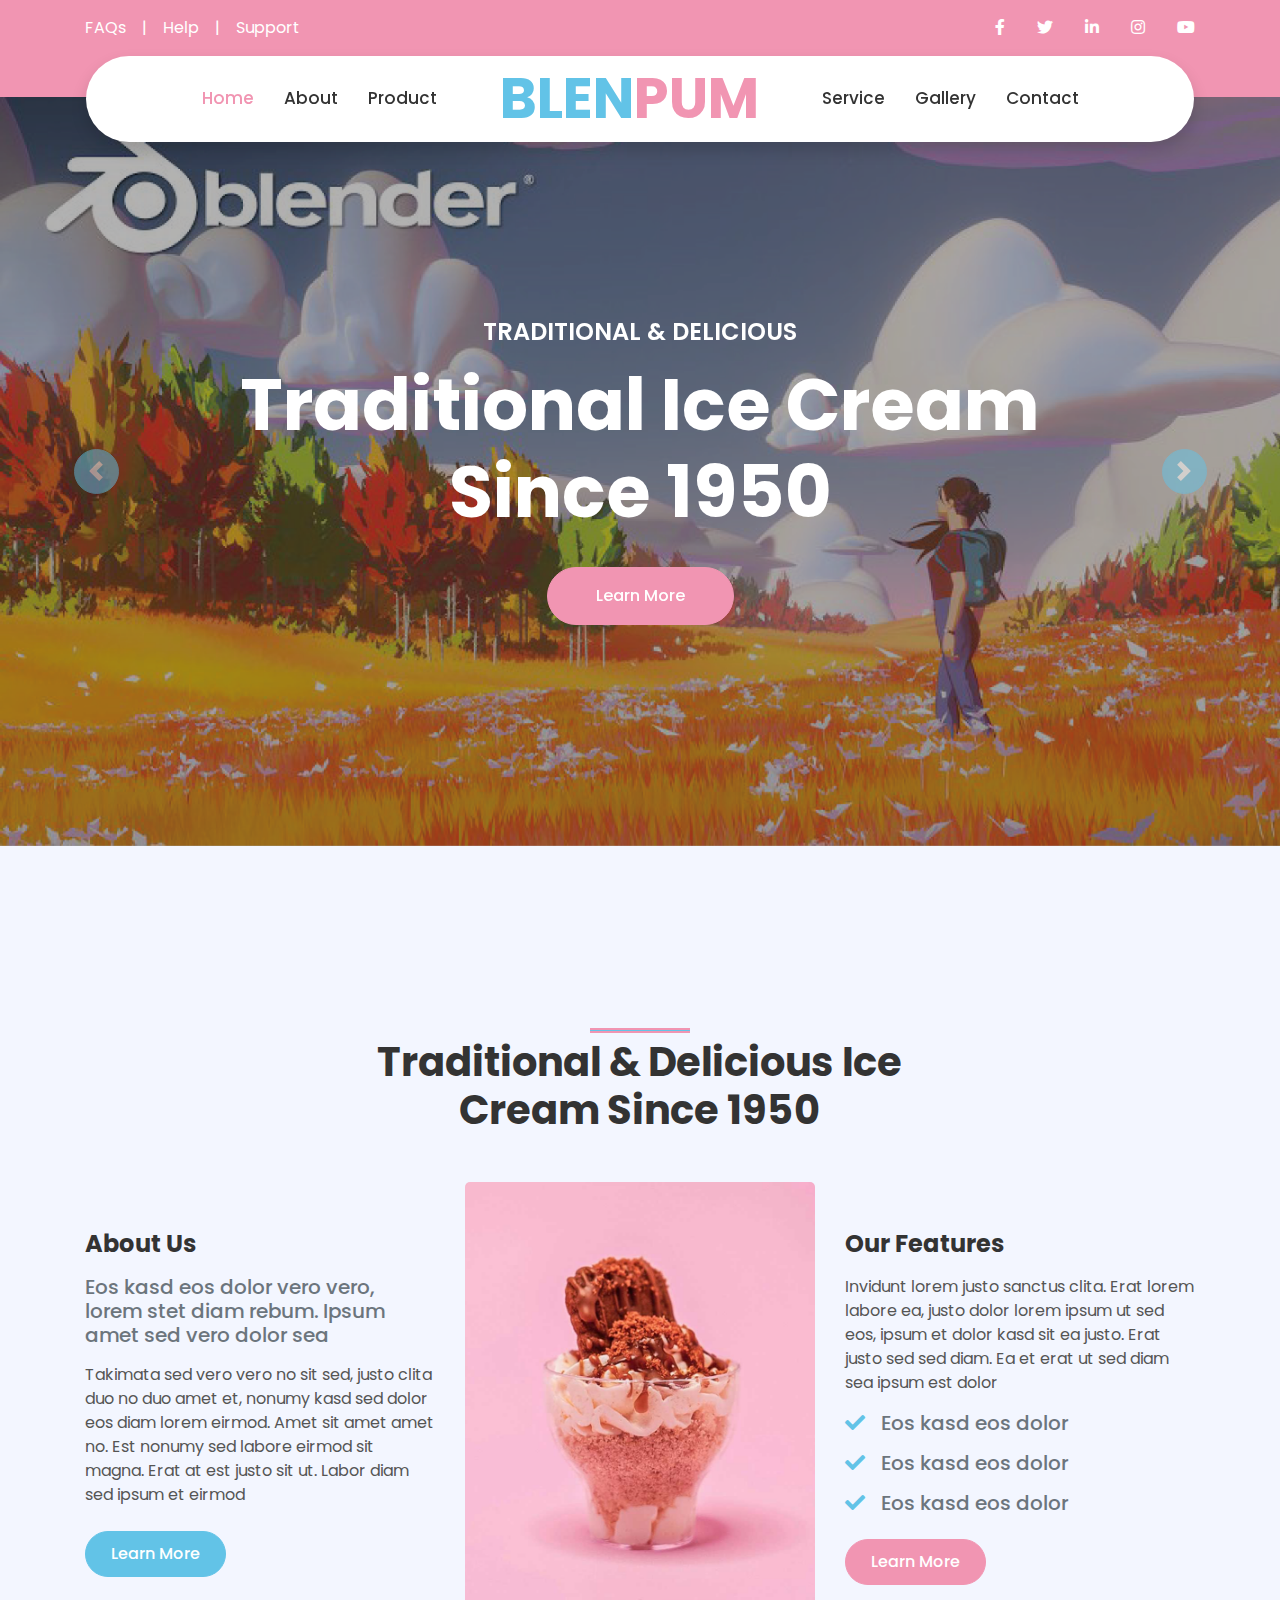
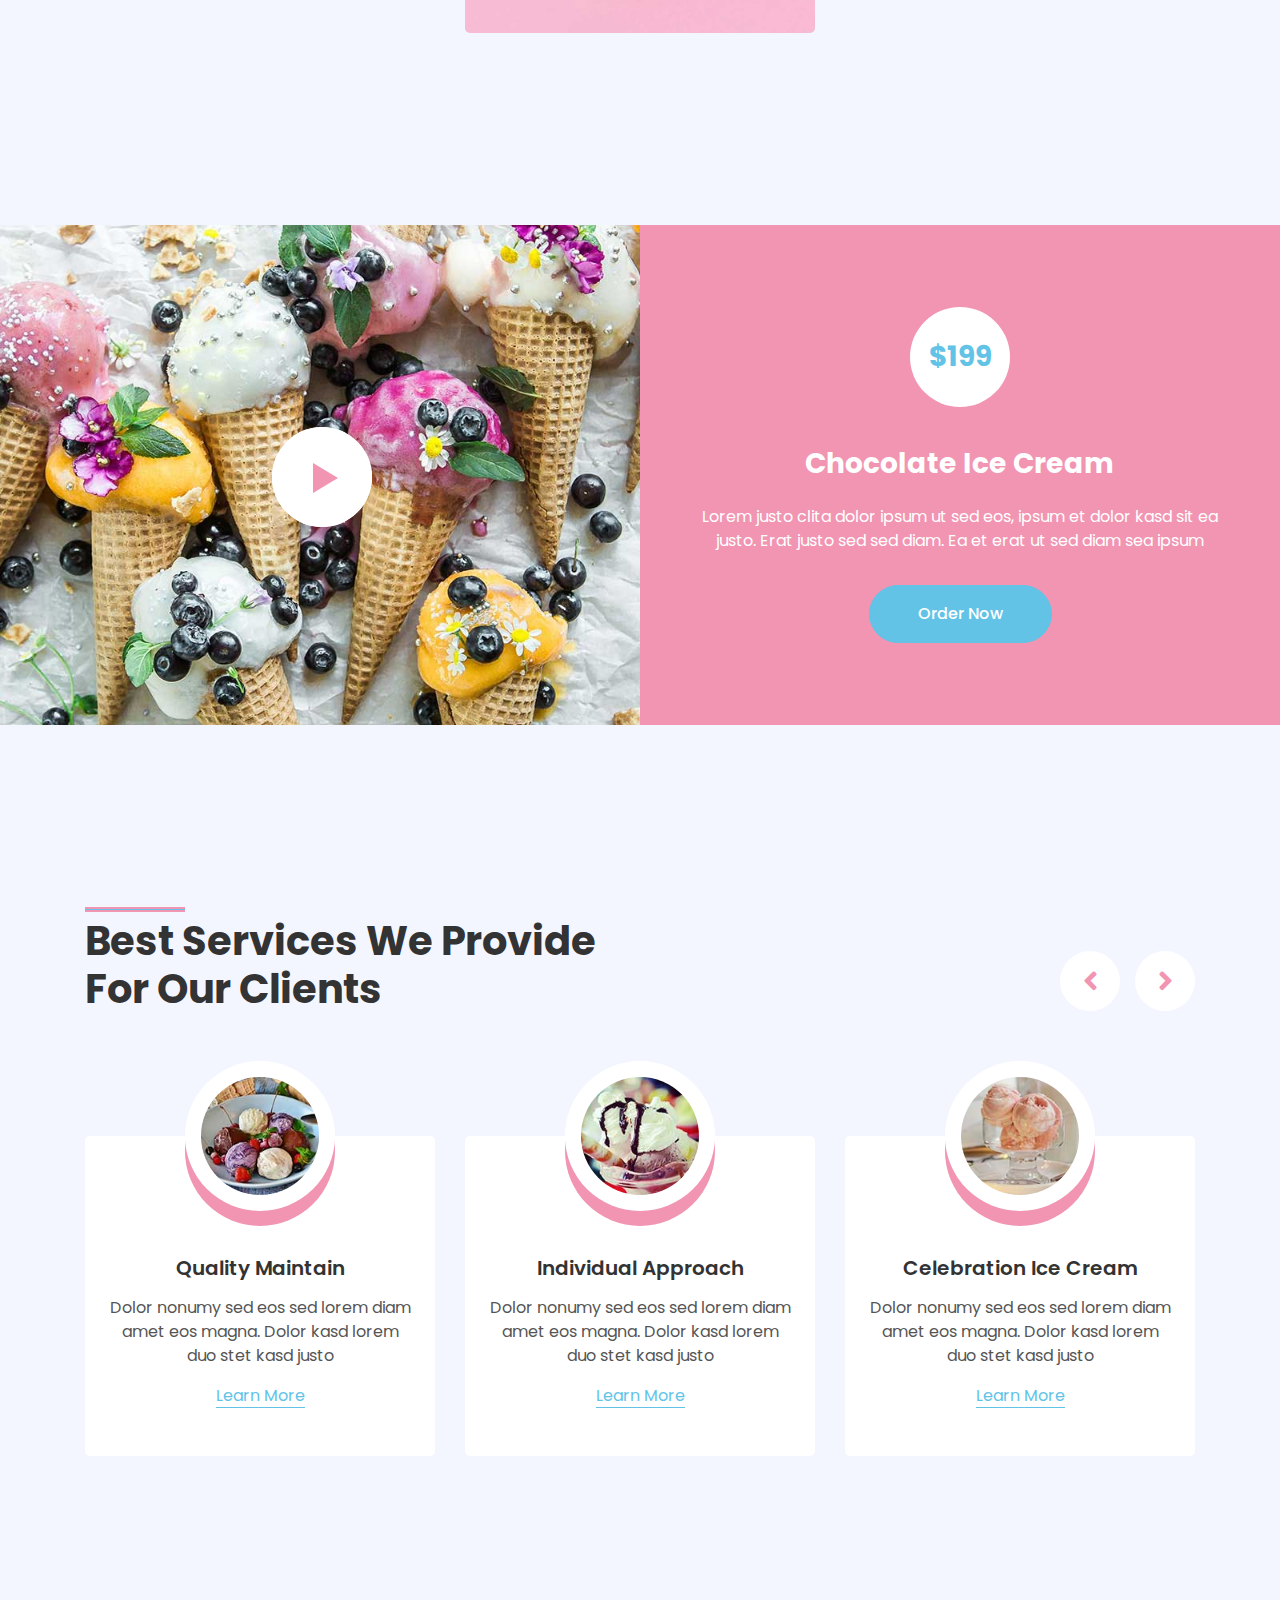
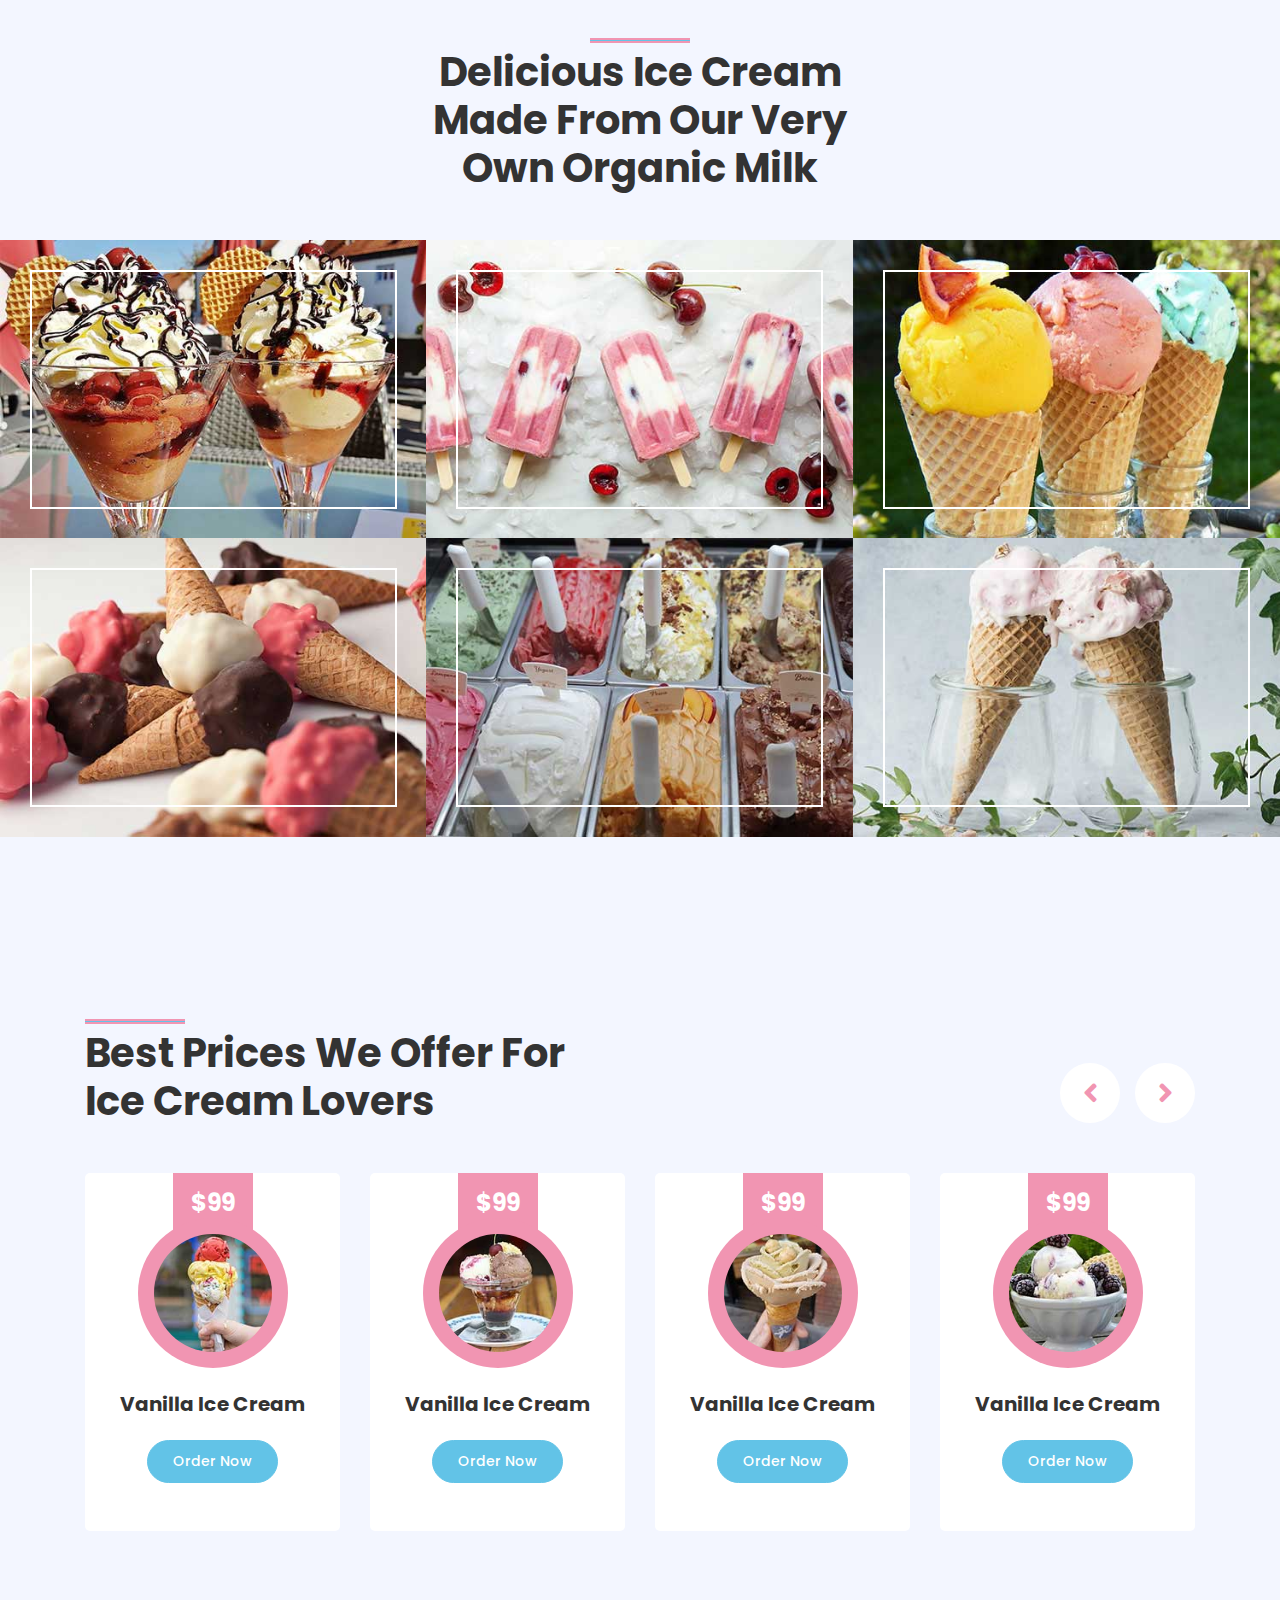
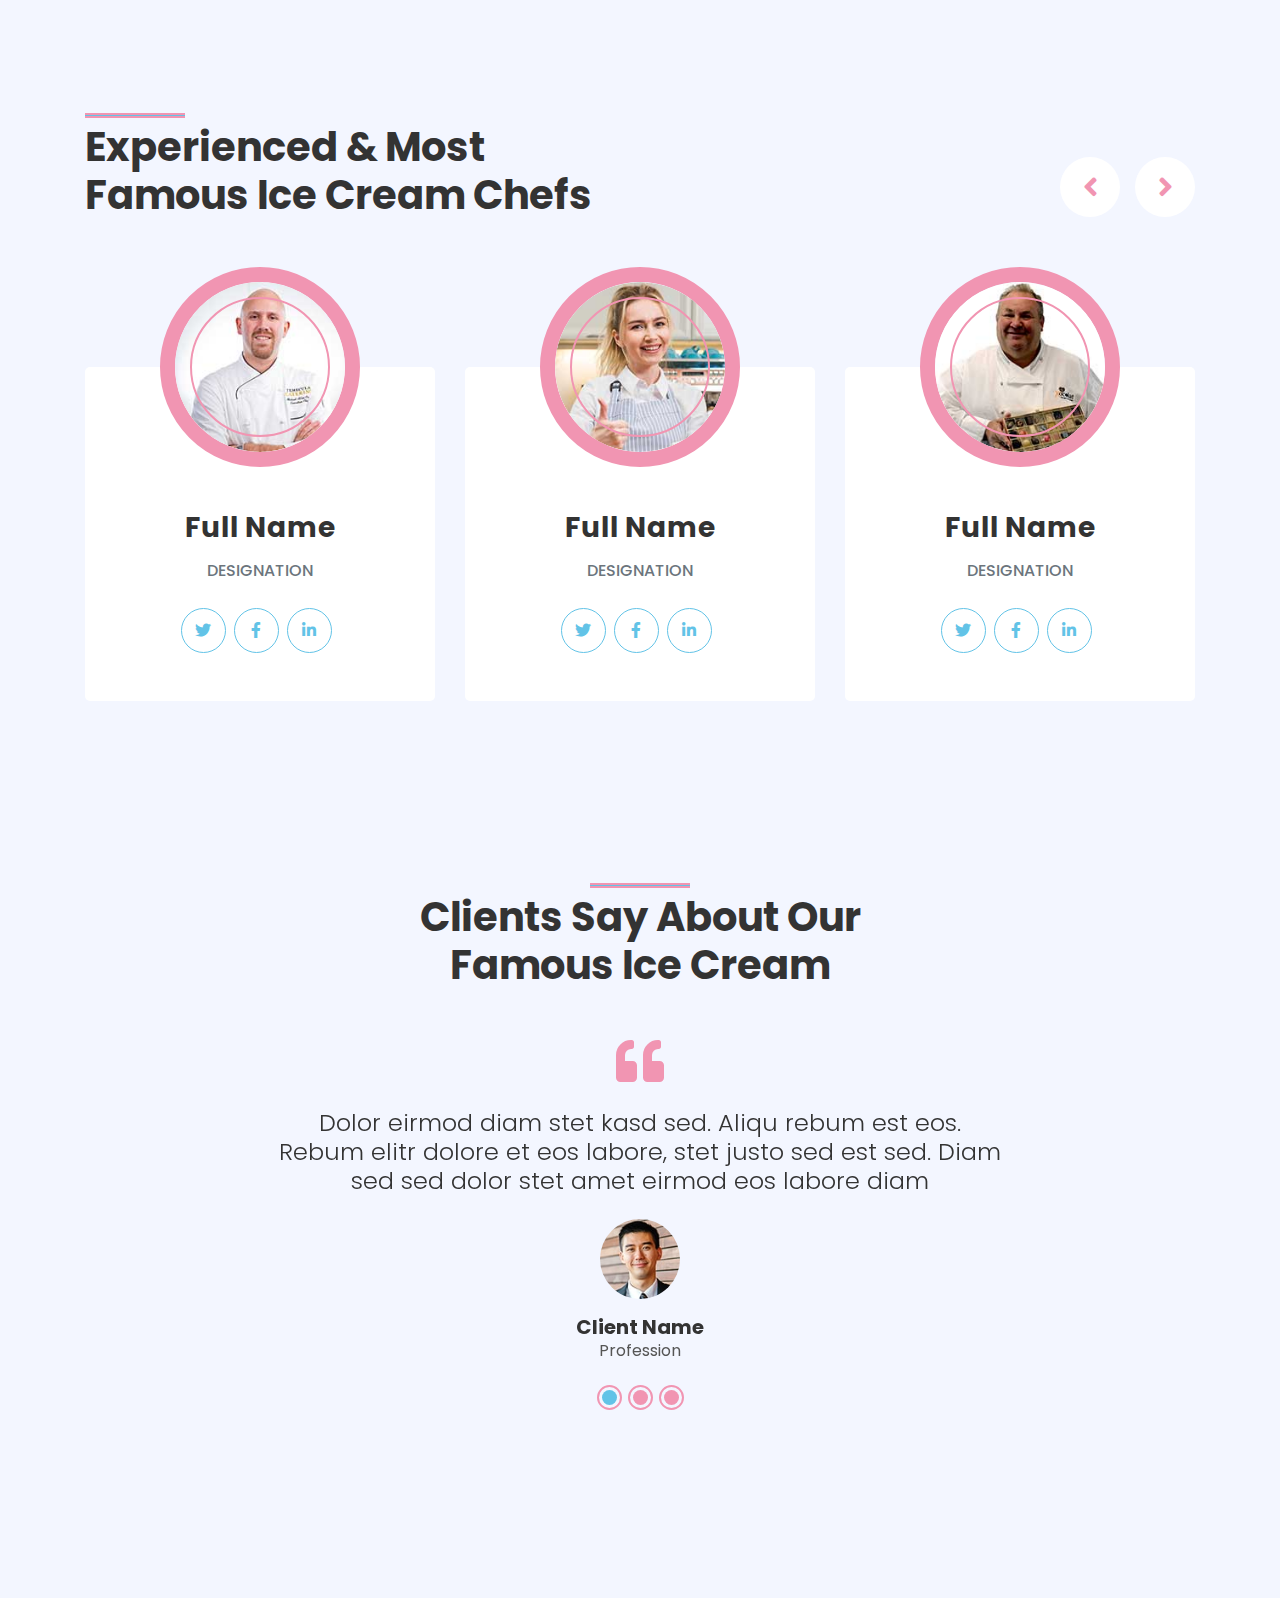
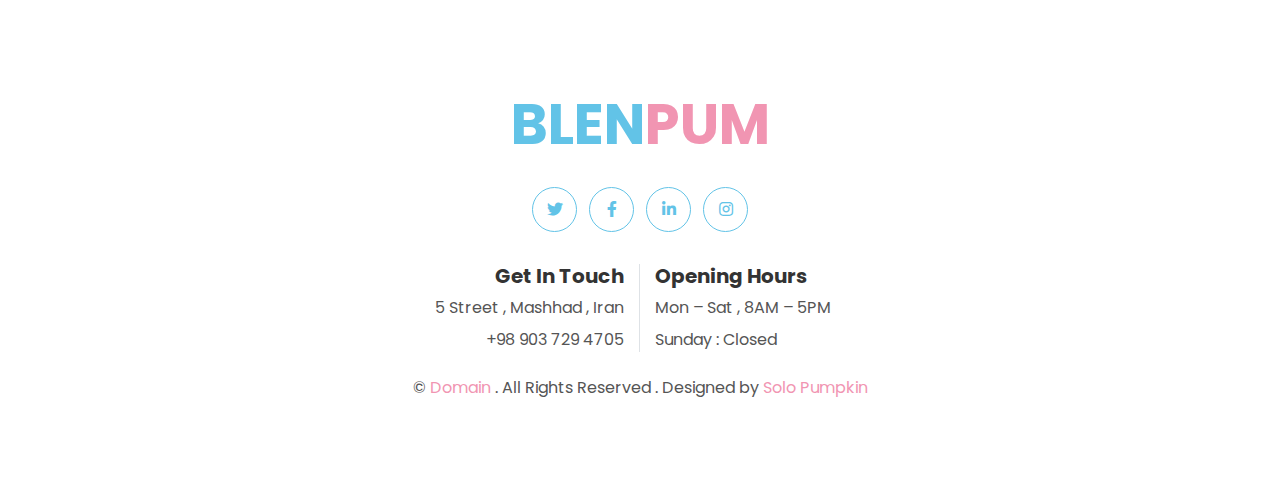
==== commit dead602b: "Change Picture" ====
--- a/index.html
+++ b/index.html
@@ -102,7 +102,7 @@
         <div id="header-carousel" class="carousel slide" data-ride="carousel">
             <div class="carousel-inner">
                 <div class="carousel-item active">
-                    <img class="w-100" src="img/carousel-1.jpg" alt="Image">
+                    <img class="w-100" src="img/main.png" alt="Image">
                     <div class="carousel-caption d-flex flex-column align-items-center justify-content-center">
                         <div class="p-3" style="max-width: 900px;">
                             <h4 class="text-white text-uppercase mb-md-3">Traditional & Delicious</h4>
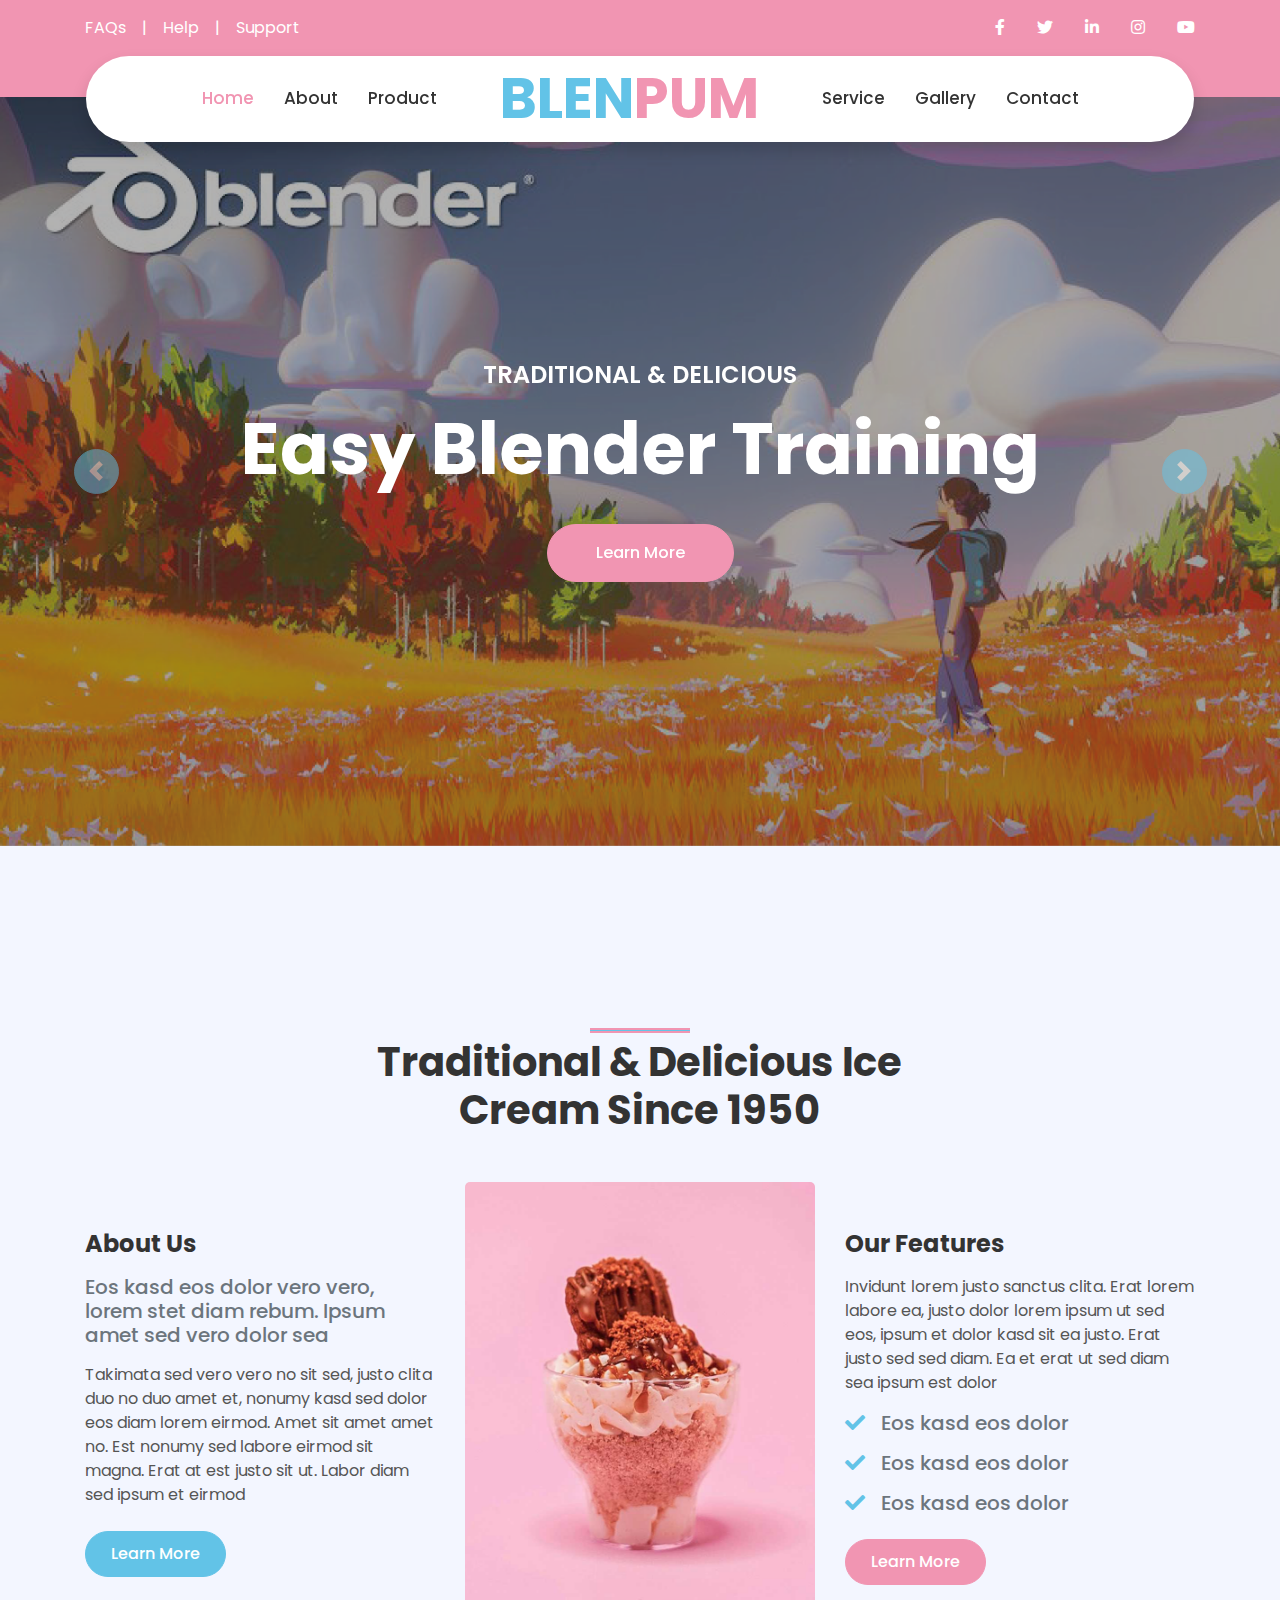
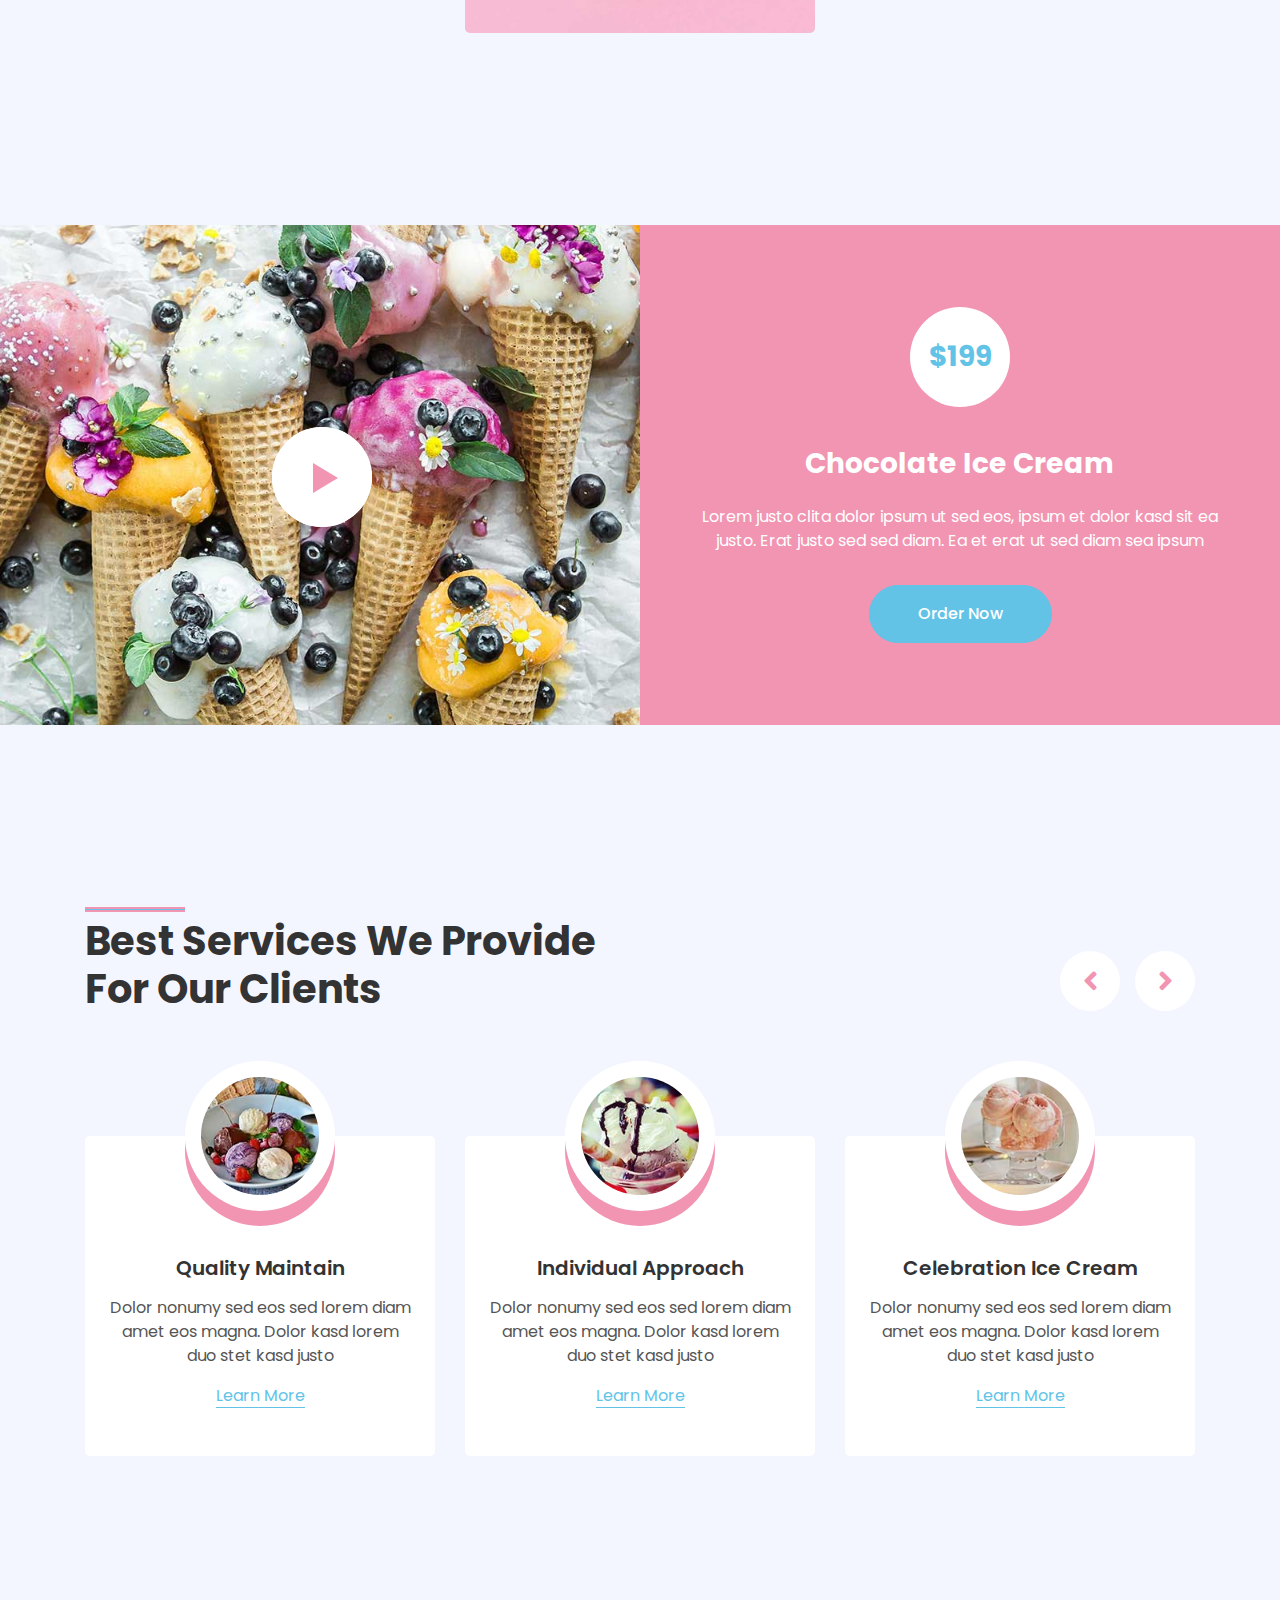
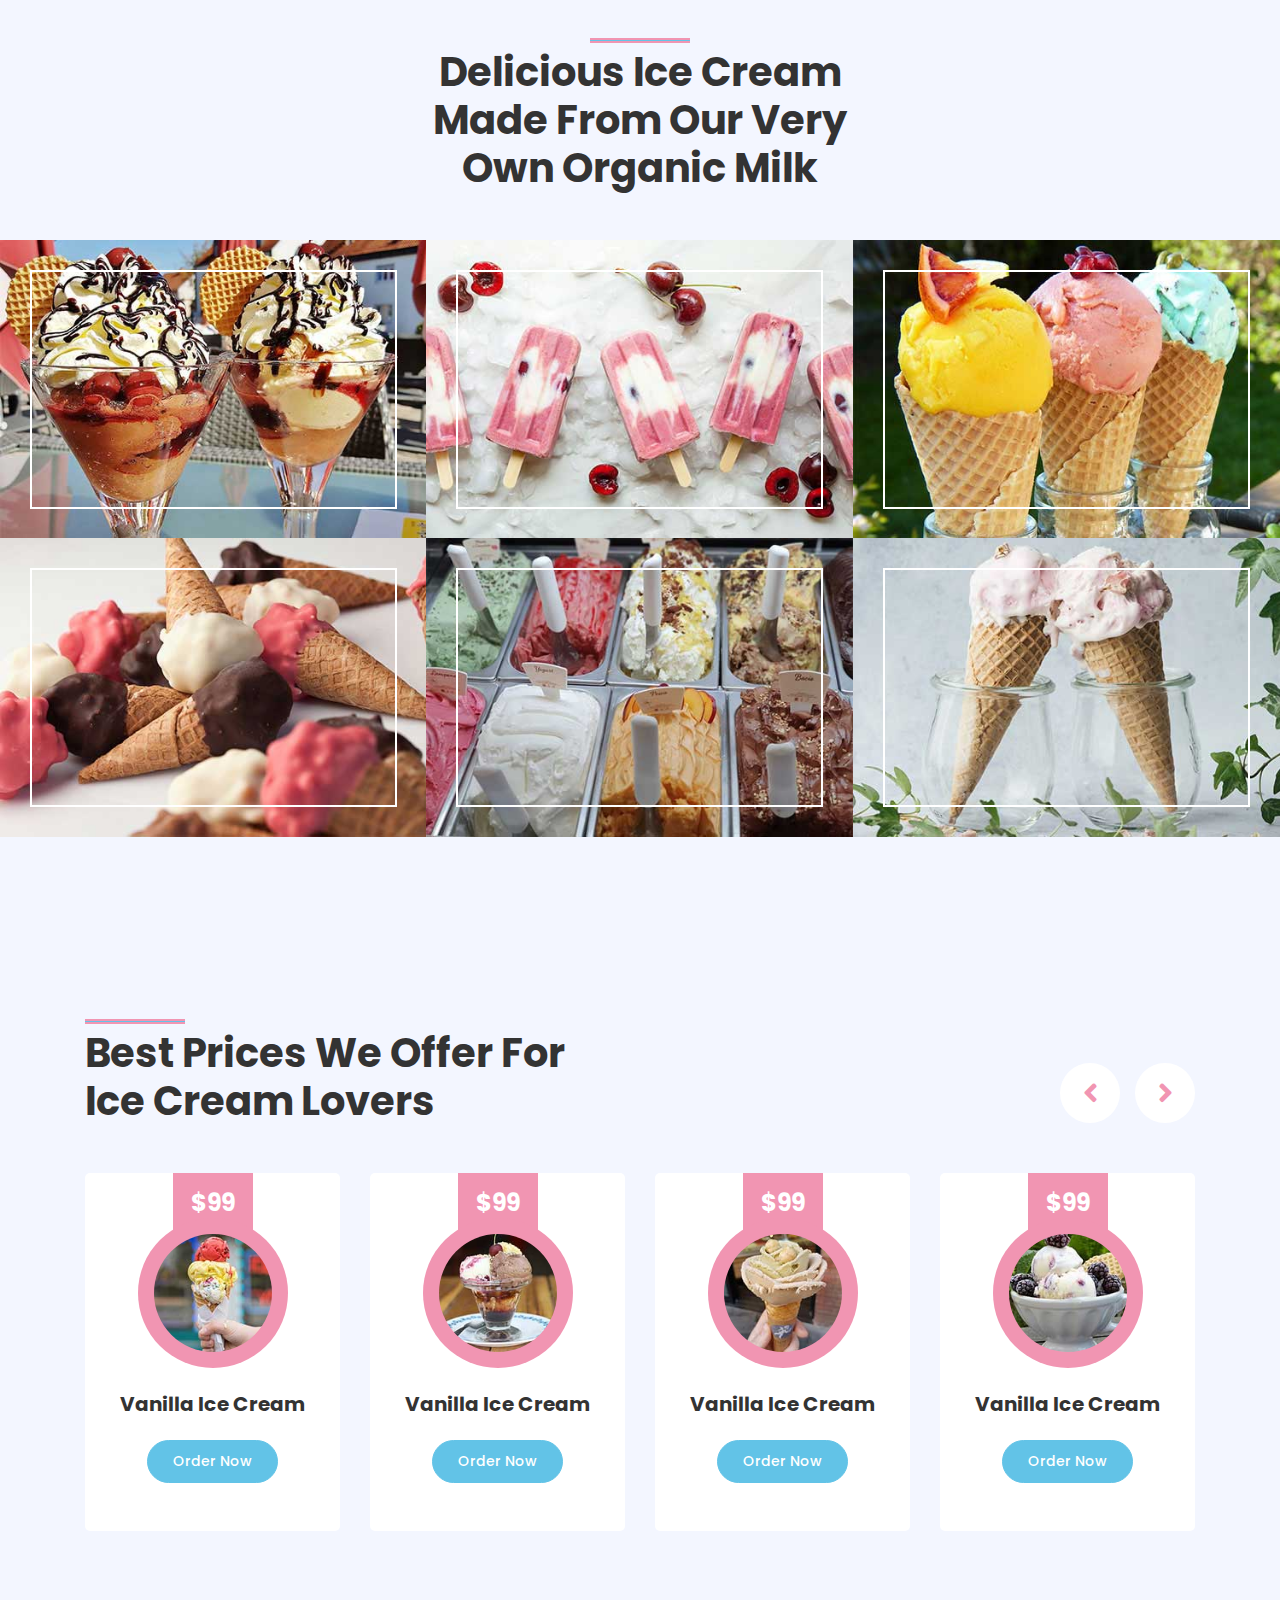
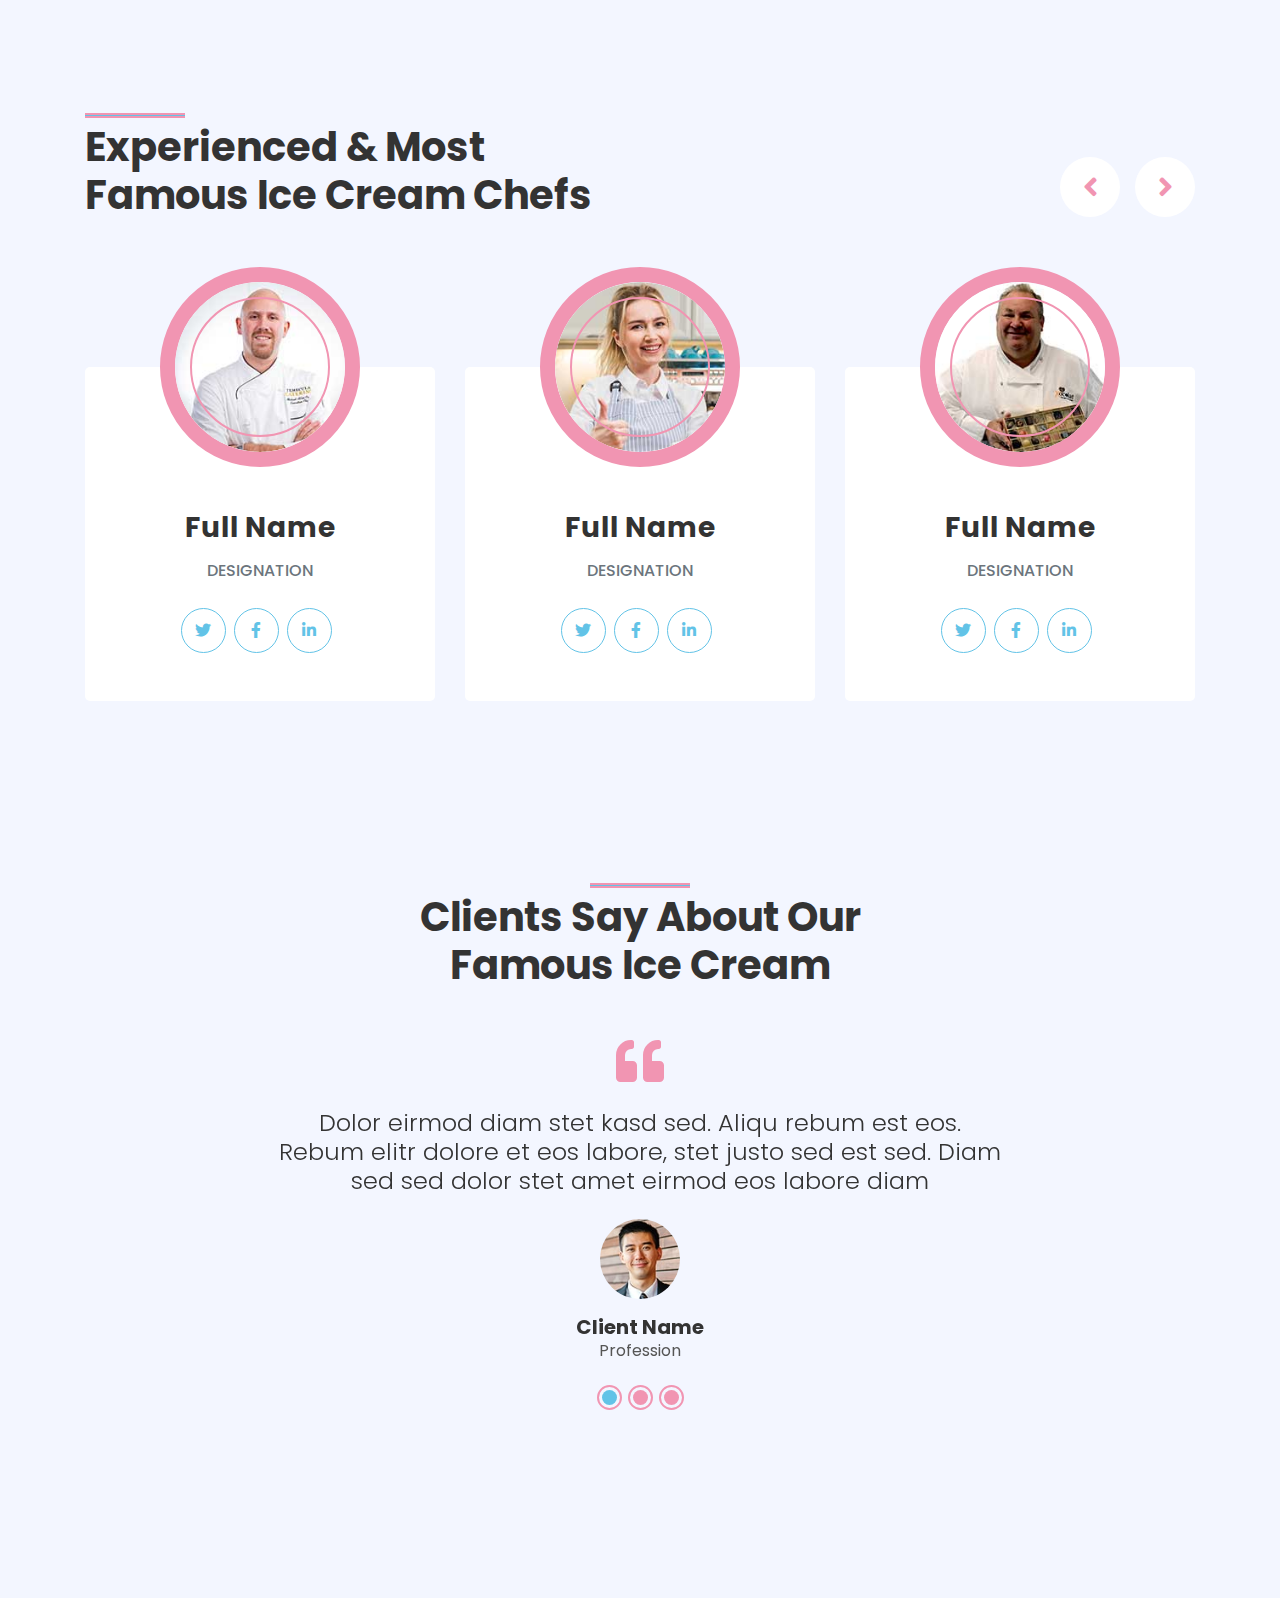
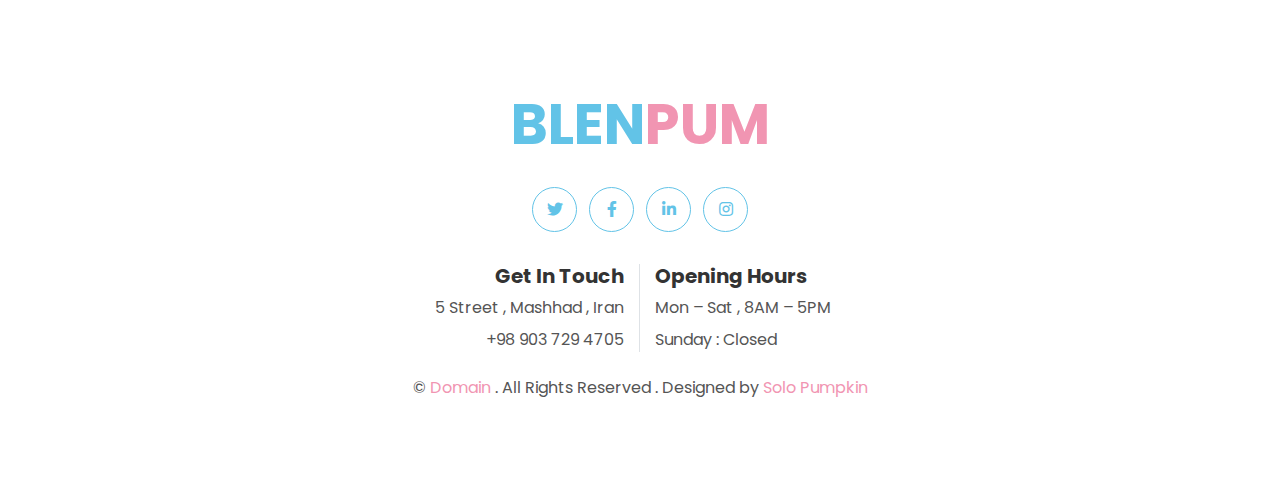
==== commit e4095f08: "Add Text" ====
--- a/index.html
+++ b/index.html
@@ -106,7 +106,7 @@
                     <div class="carousel-caption d-flex flex-column align-items-center justify-content-center">
                         <div class="p-3" style="max-width: 900px;">
                             <h4 class="text-white text-uppercase mb-md-3">Traditional & Delicious</h4>
-                            <h1 class="display-3 text-white mb-md-4">Traditional Ice Cream Since 1950</h1>
+                            <h1 class="display-3 text-white mb-md-4">Easy Blender Training</h1>
                             <a href="" class="btn btn-primary py-md-3 px-md-5 mt-2">Learn More</a>
                         </div>
                     </div>
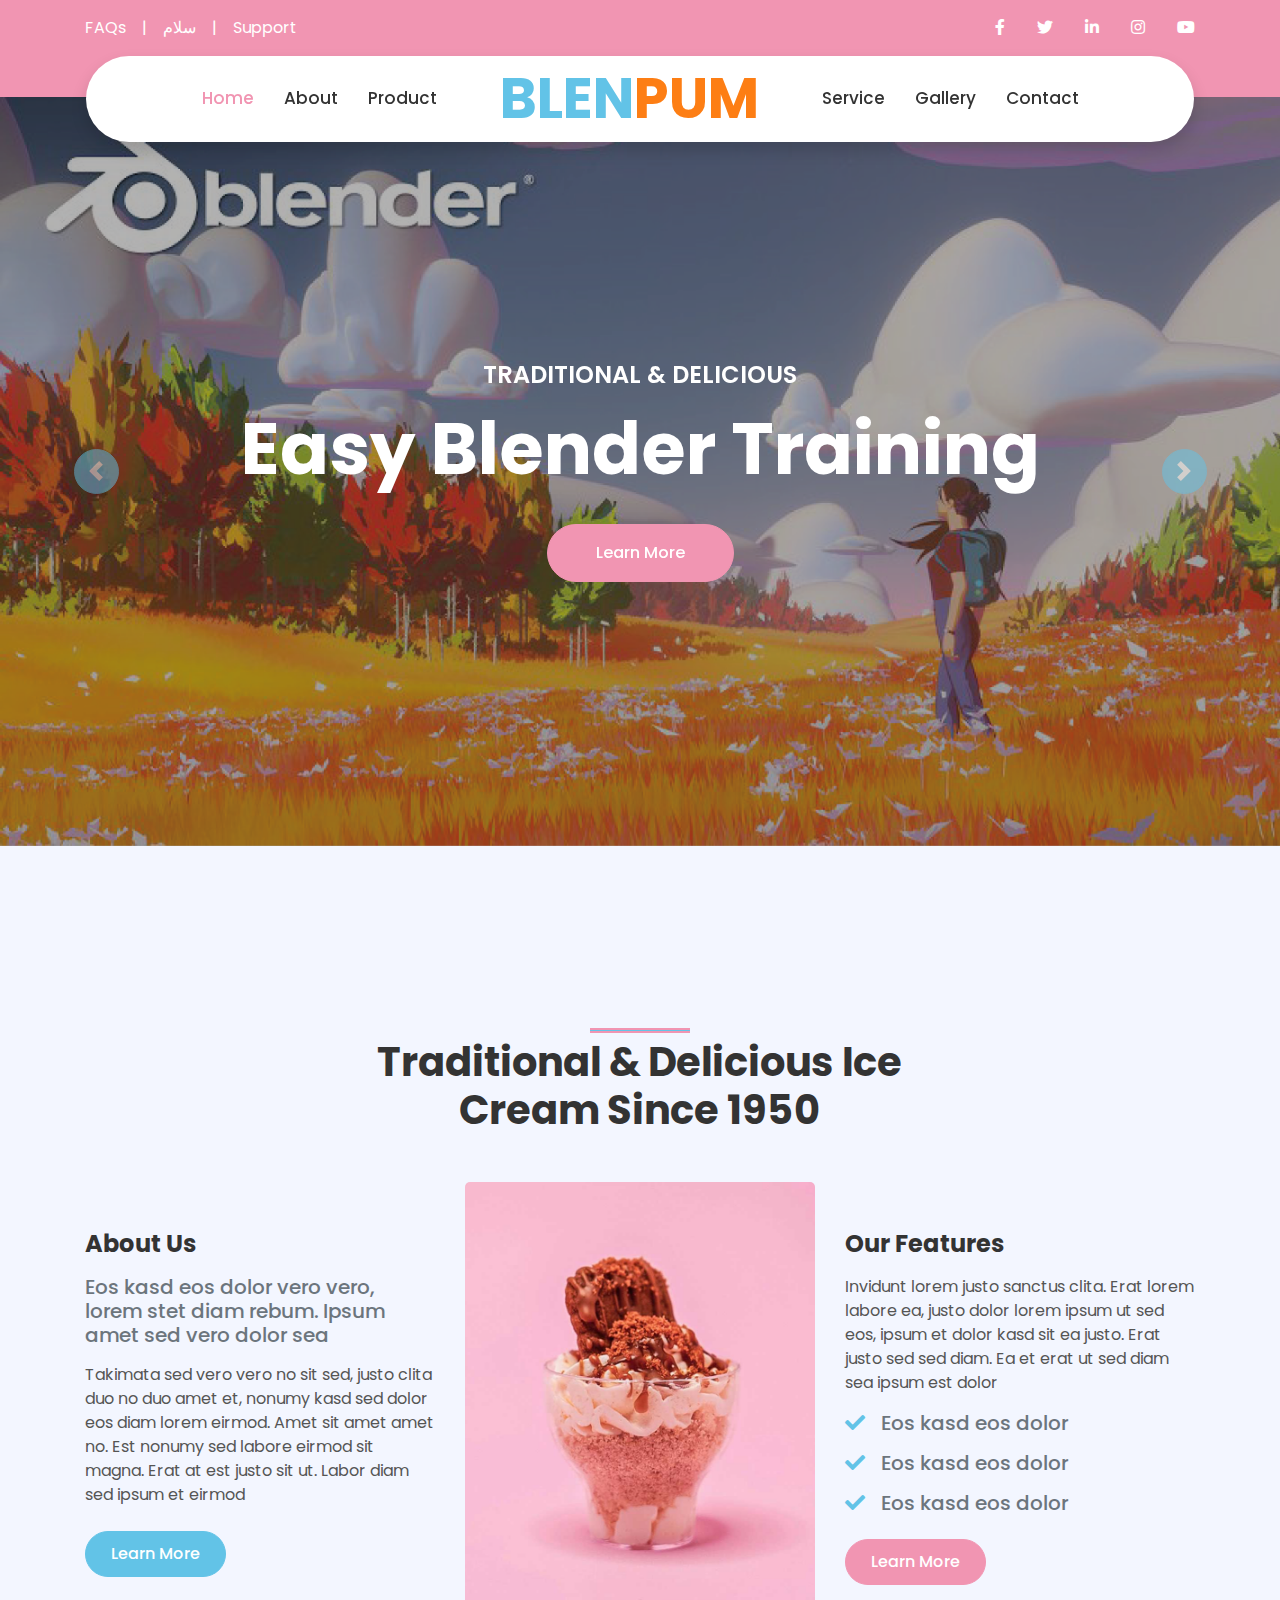
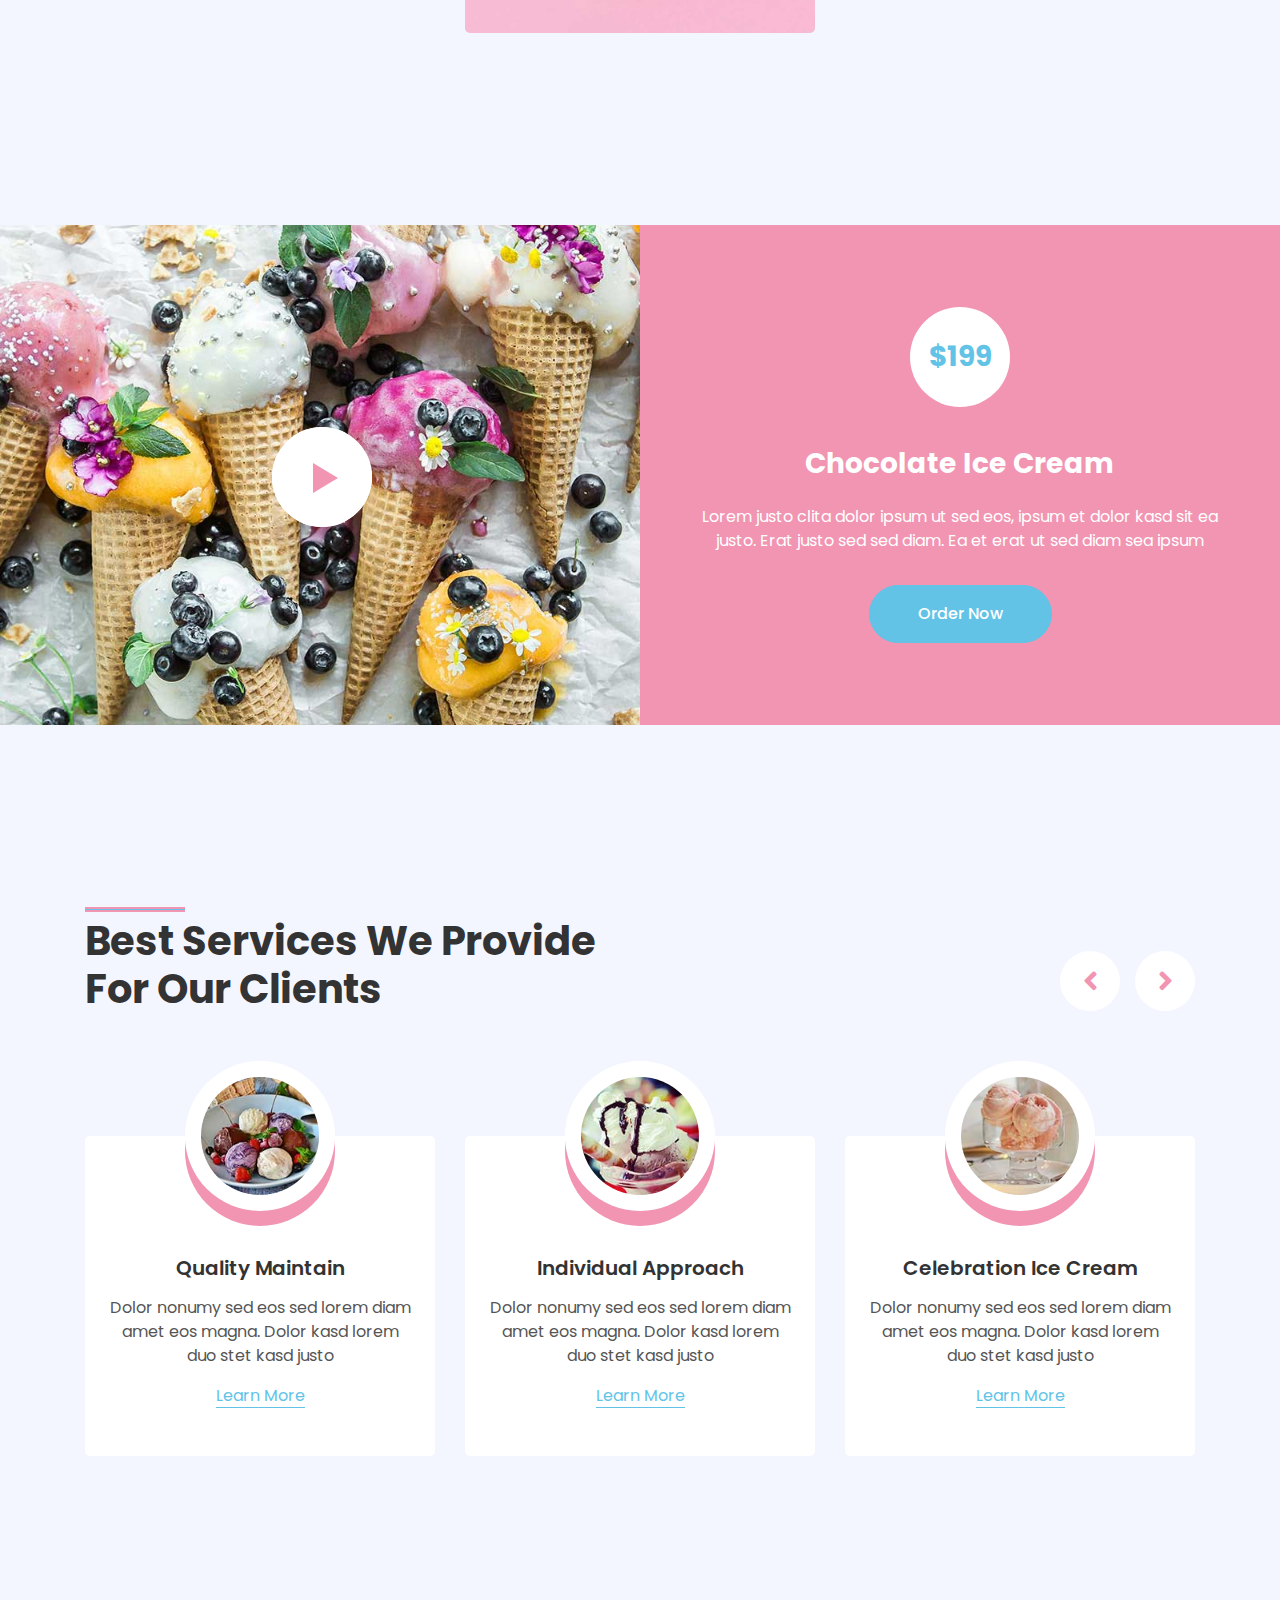
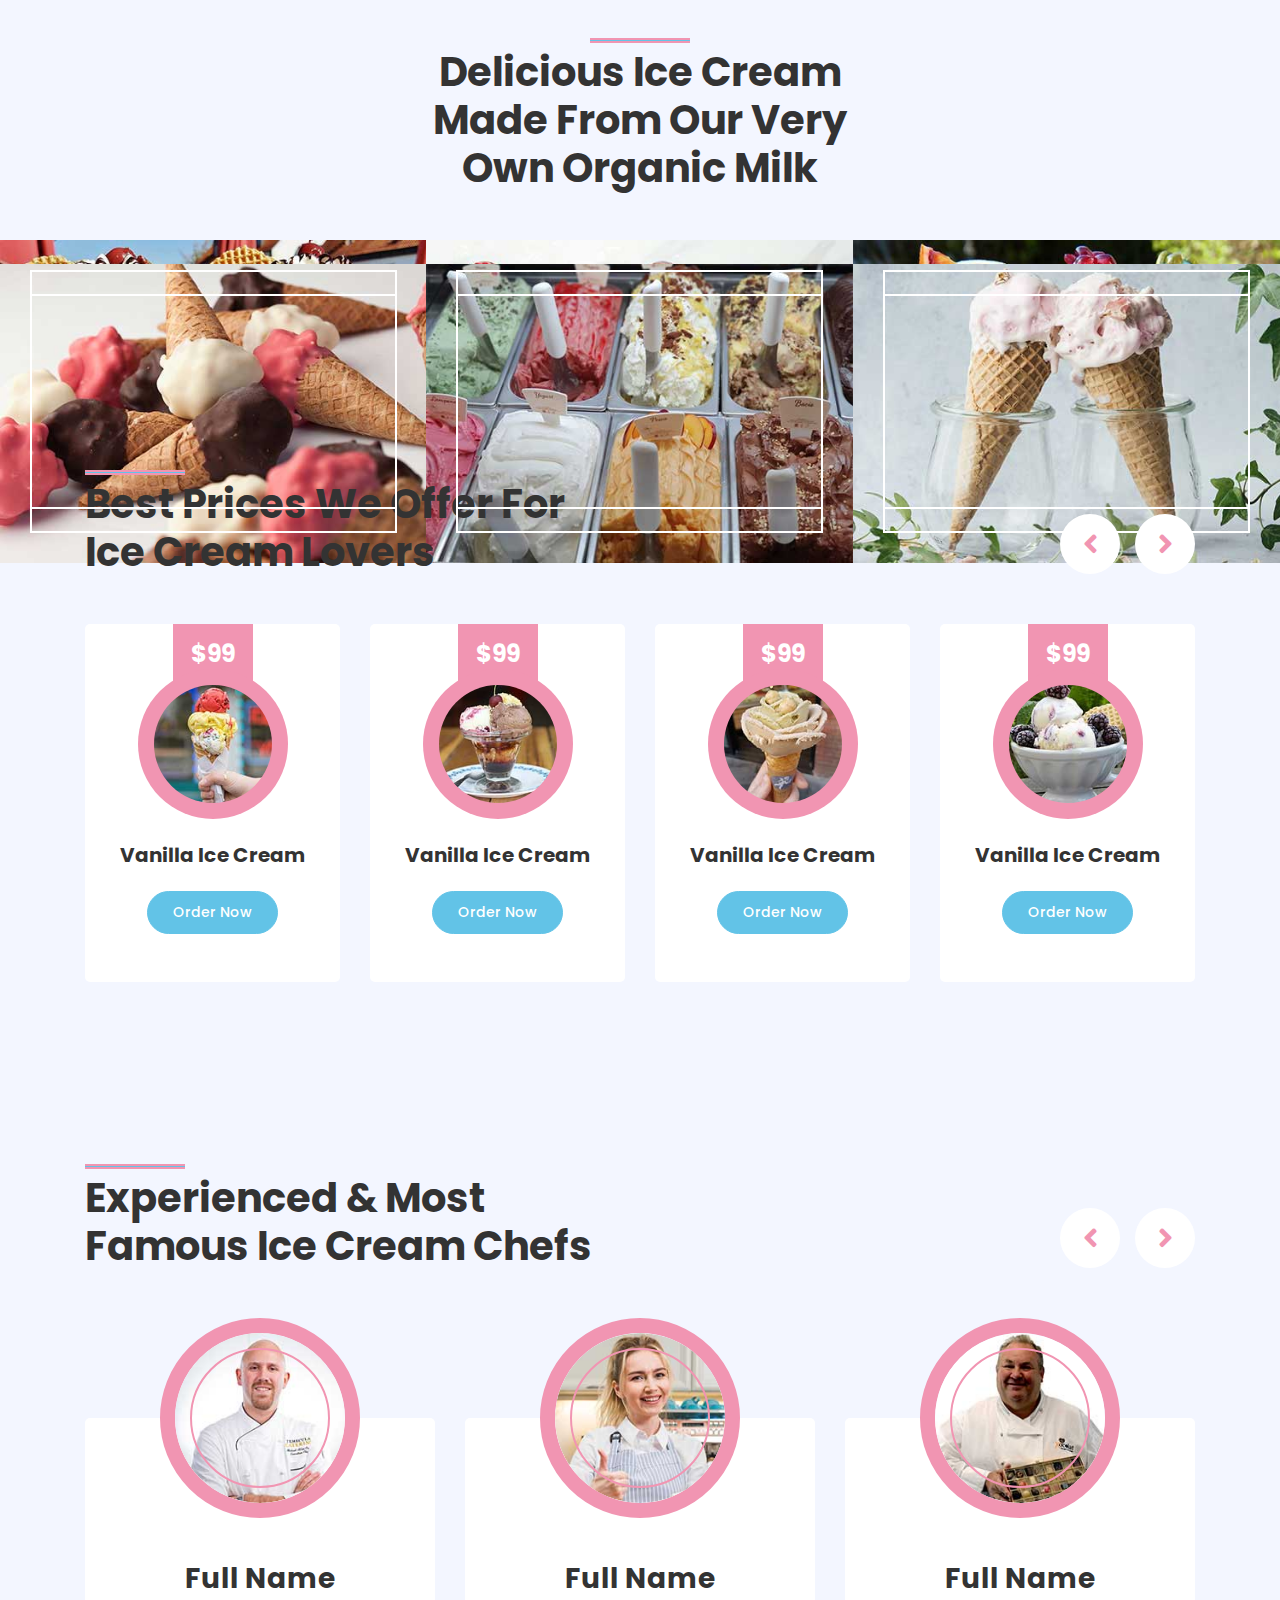
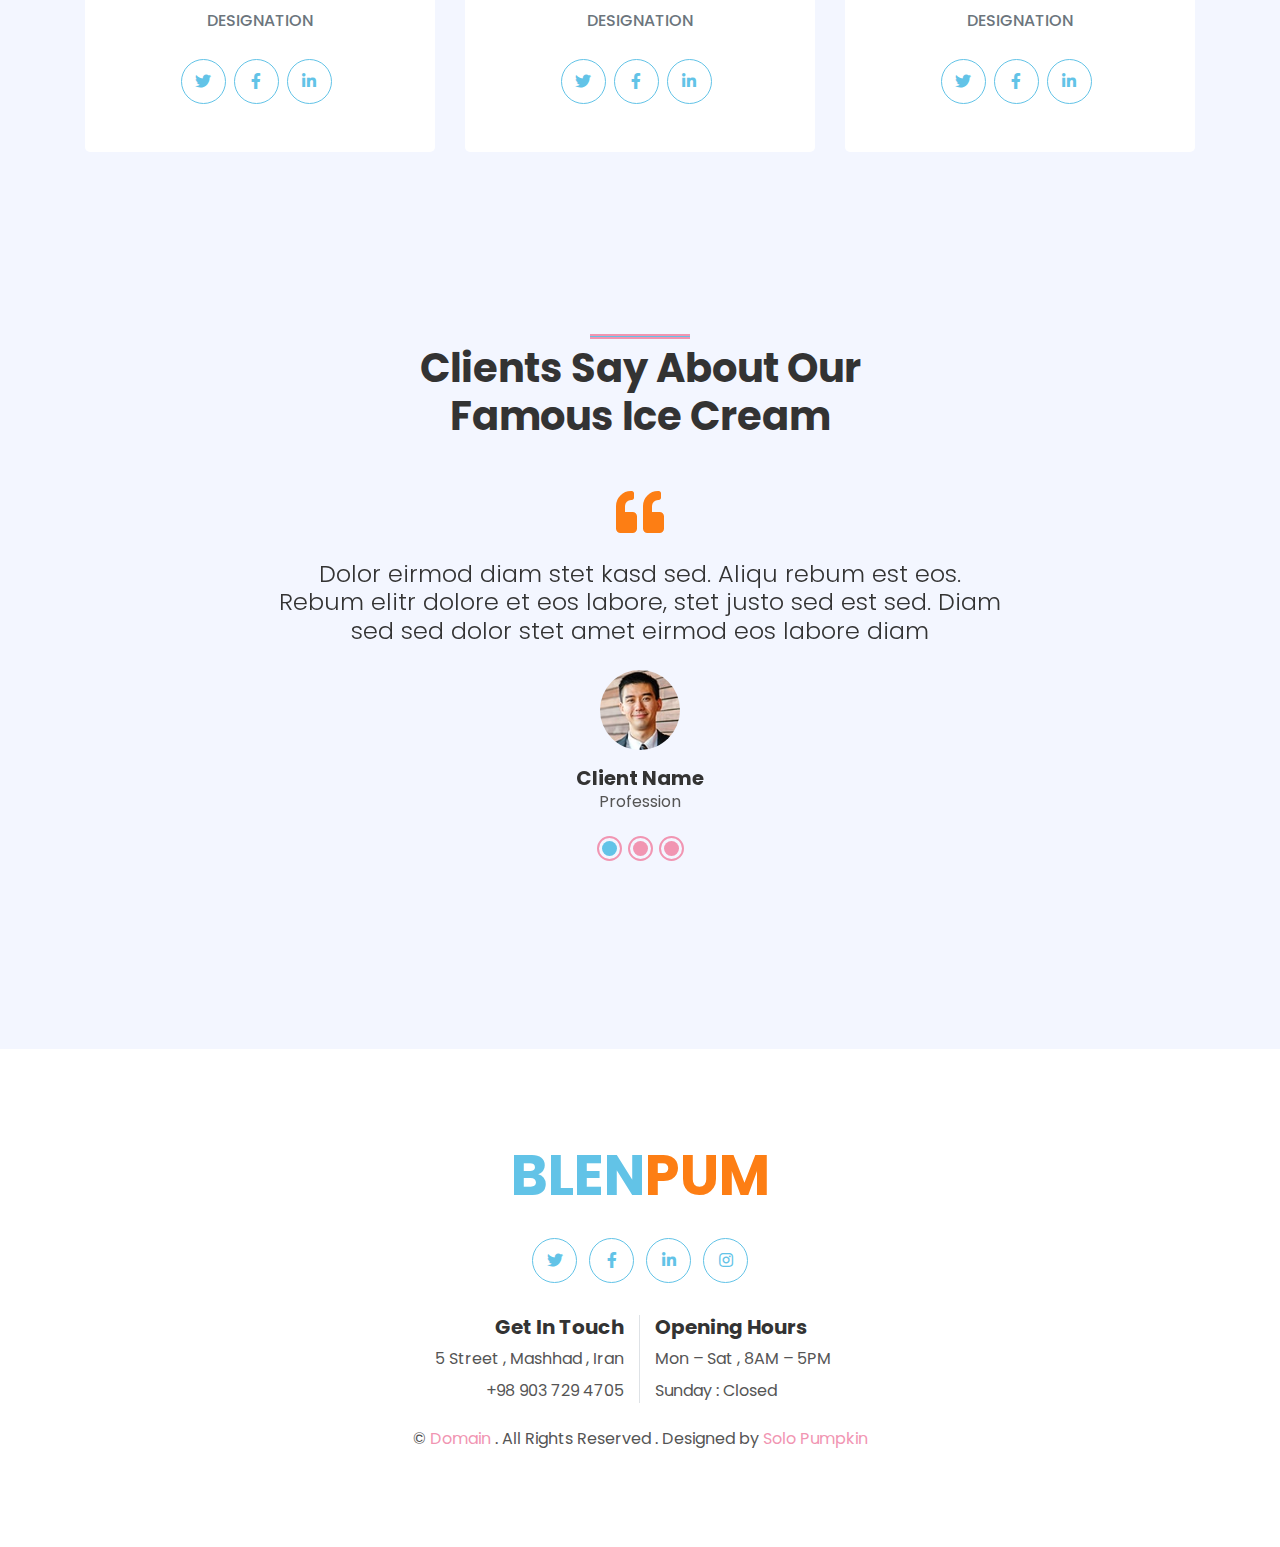
==== commit 6ba0b44a: "Change Font" ====
--- a/index.html
+++ b/index.html
@@ -36,7 +36,7 @@
                     <div class="d-inline-flex align-items-center">
                         <a class="text-white pr-3" href="">FAQs</a>
                         <span class="text-white">|</span>
-                        <a class="text-white px-3" href="">Help</a>
+                        <a class="text-white px-3" href="">سلام</a>
                         <span class="text-white">|</span>
                         <a class="text-white pl-3" href="">Support</a>
                     </div>
--- a/css/style.css
+++ b/css/style.css
@@ -9525,7 +9525,7 @@
 }
 
 .text-primary {
-  color: #F195B2 !important;
+  color: #fd7e14 !important;
 }
 
 a.text-primary:hover, a.text-primary:focus {
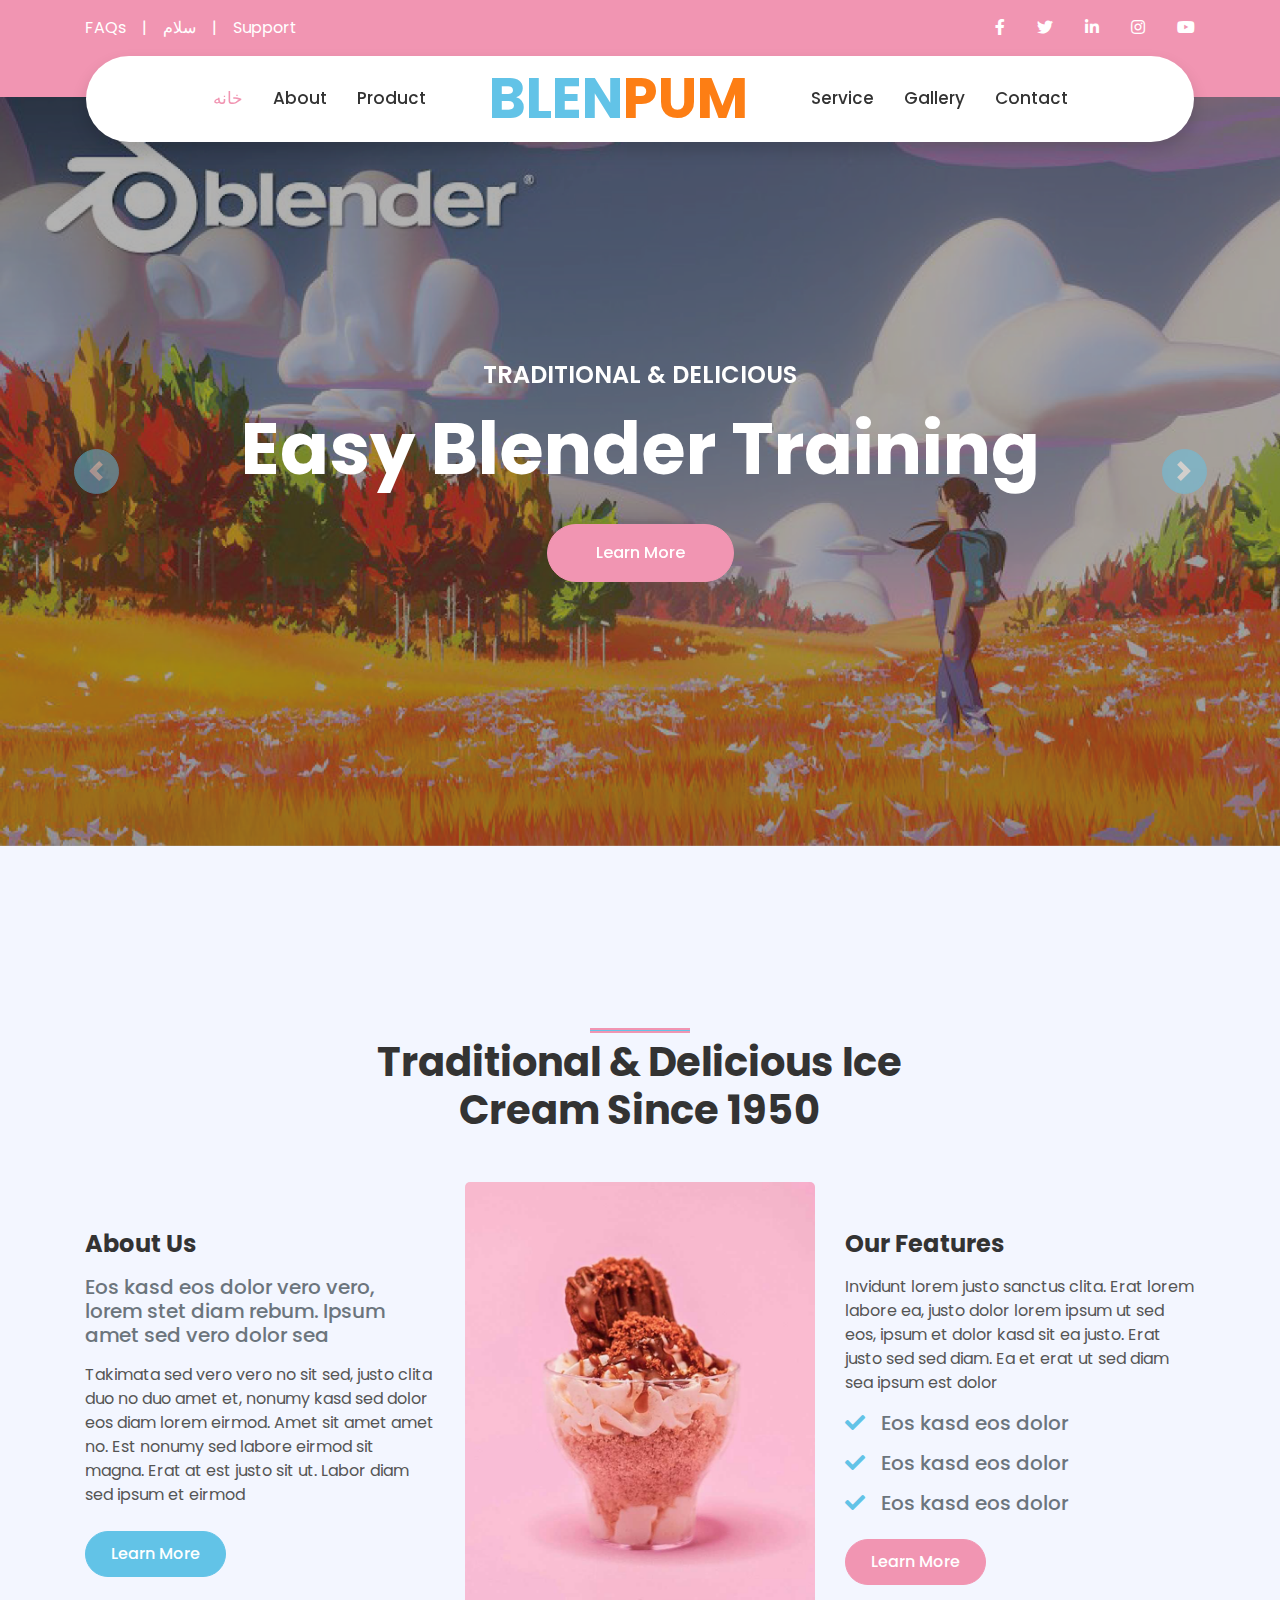
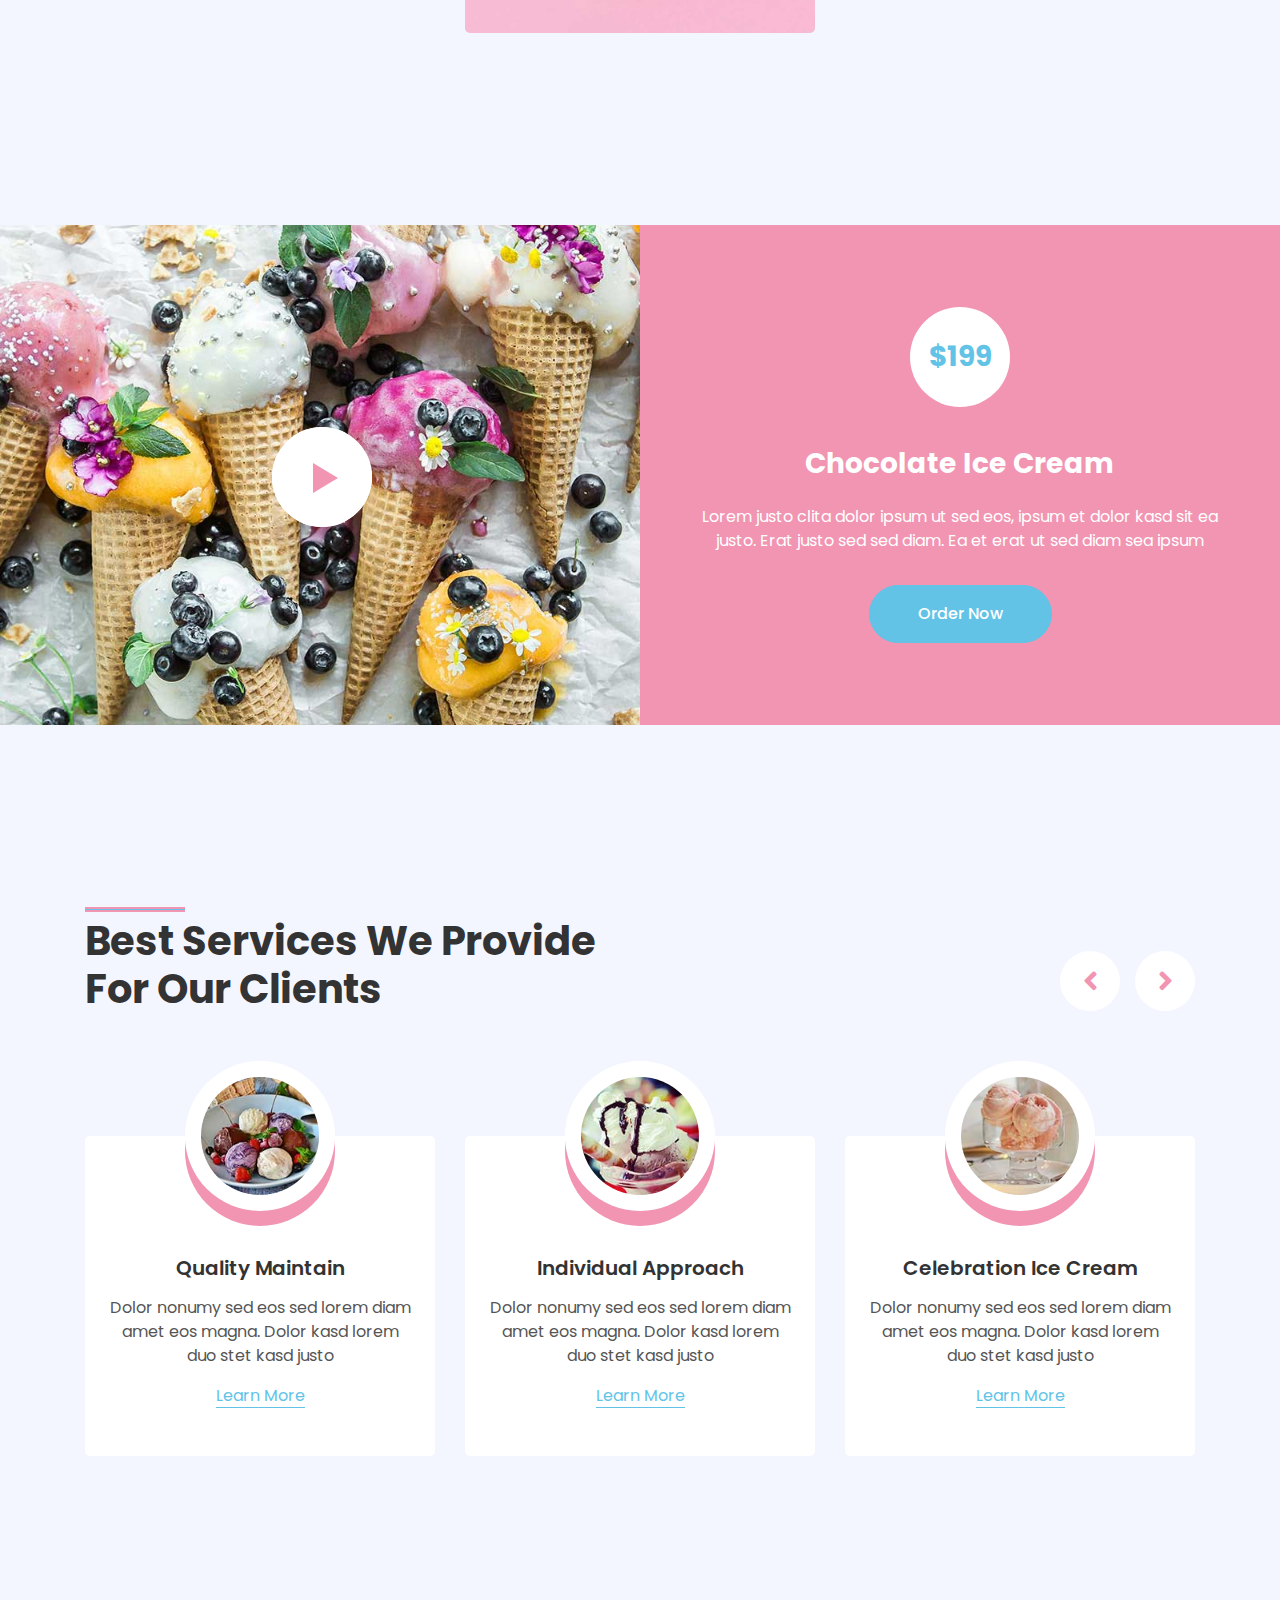
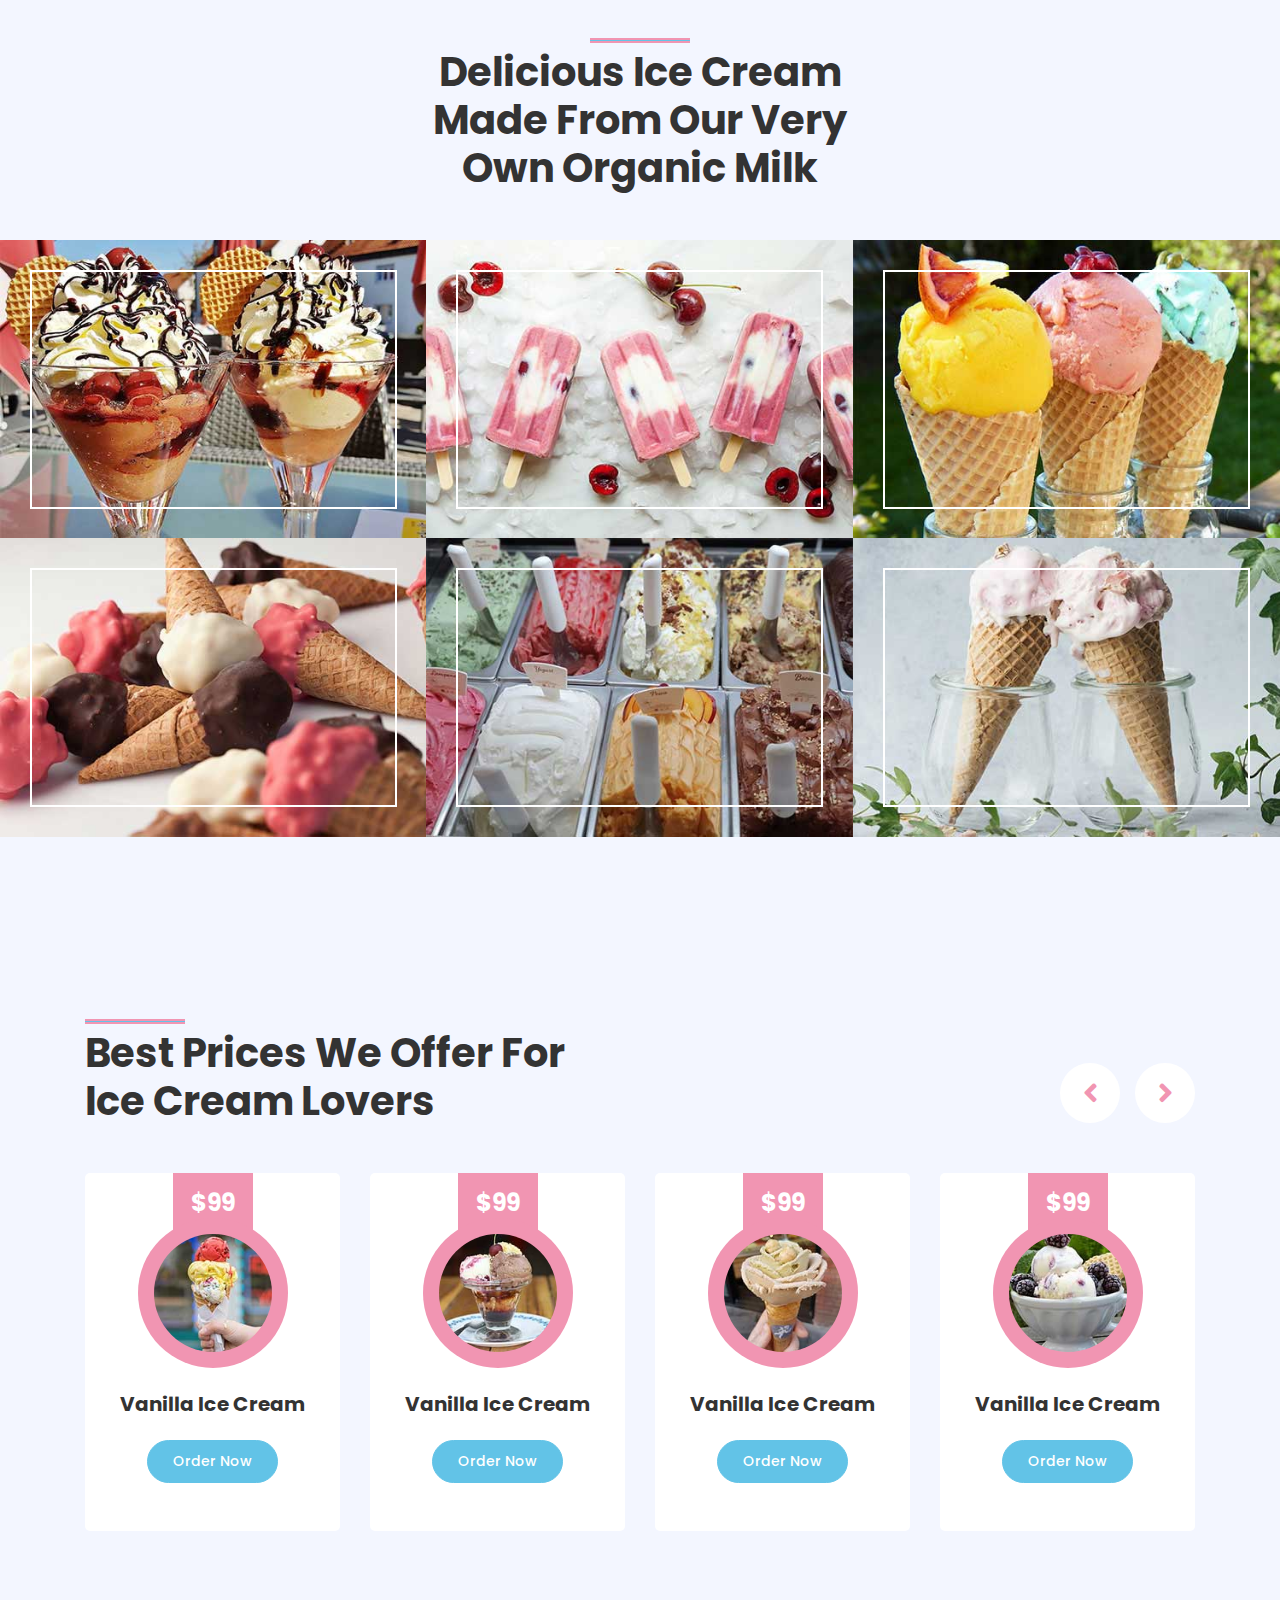
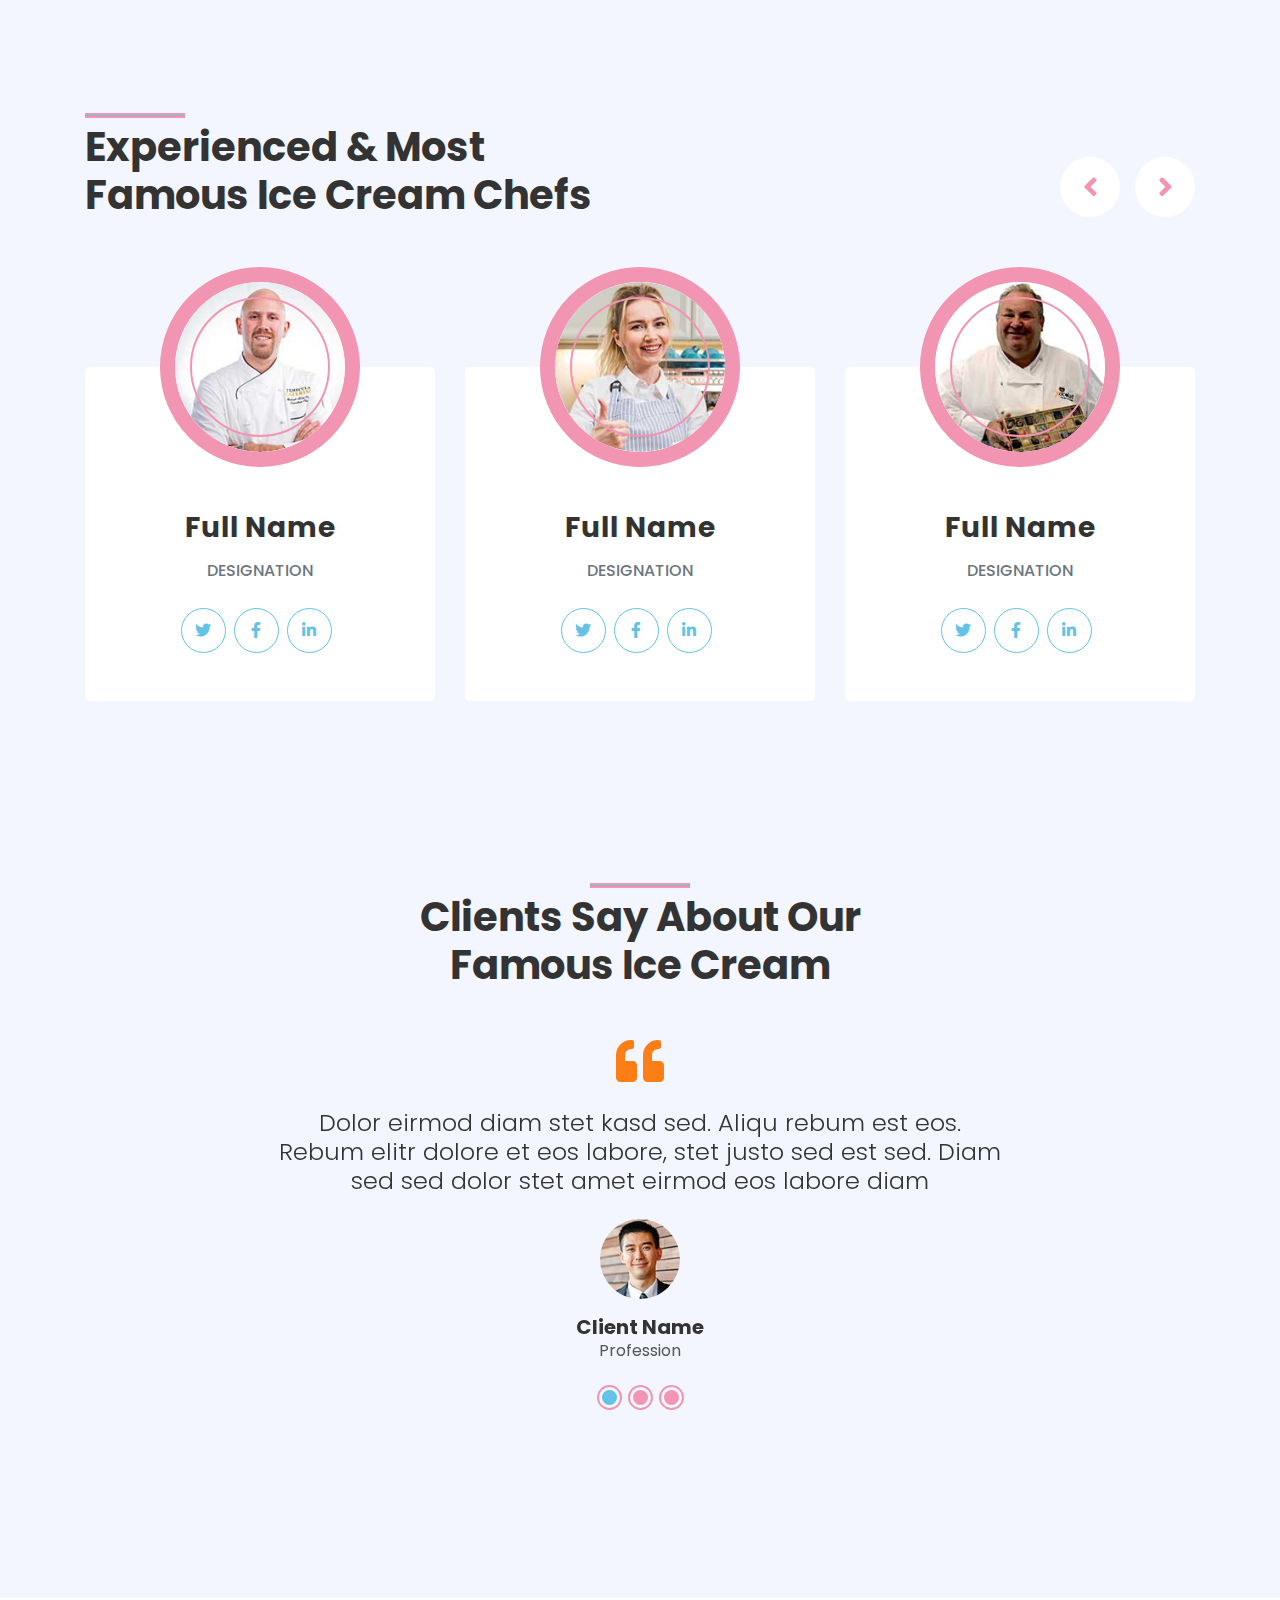
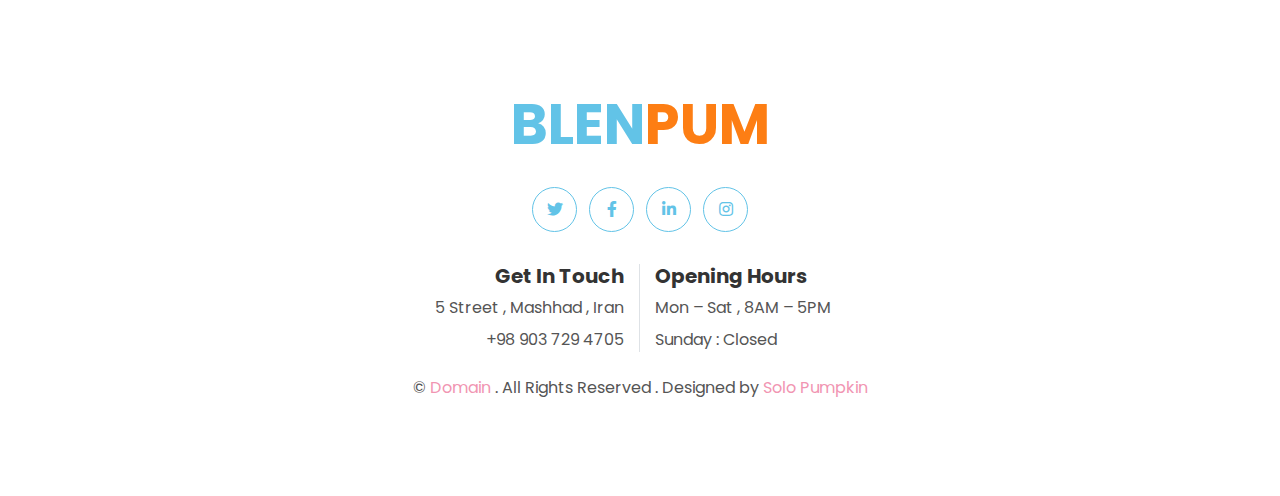
==== commit 7b2c59d7: "Change Name" ====
--- a/index.html
+++ b/index.html
@@ -78,7 +78,7 @@
                 </button>
                 <div class="collapse navbar-collapse justify-content-between" id="navbarCollapse">
                     <div class="navbar-nav ml-auto py-0">
-                        <a href="index.html" class="nav-item nav-link active">Home</a>
+                        <a href="index.html" class="nav-item nav-link active">خانه</a>
                         <a href="about.html" class="nav-item nav-link">About</a>
                         <a href="product.html" class="nav-item nav-link">Product</a>
                     </div>
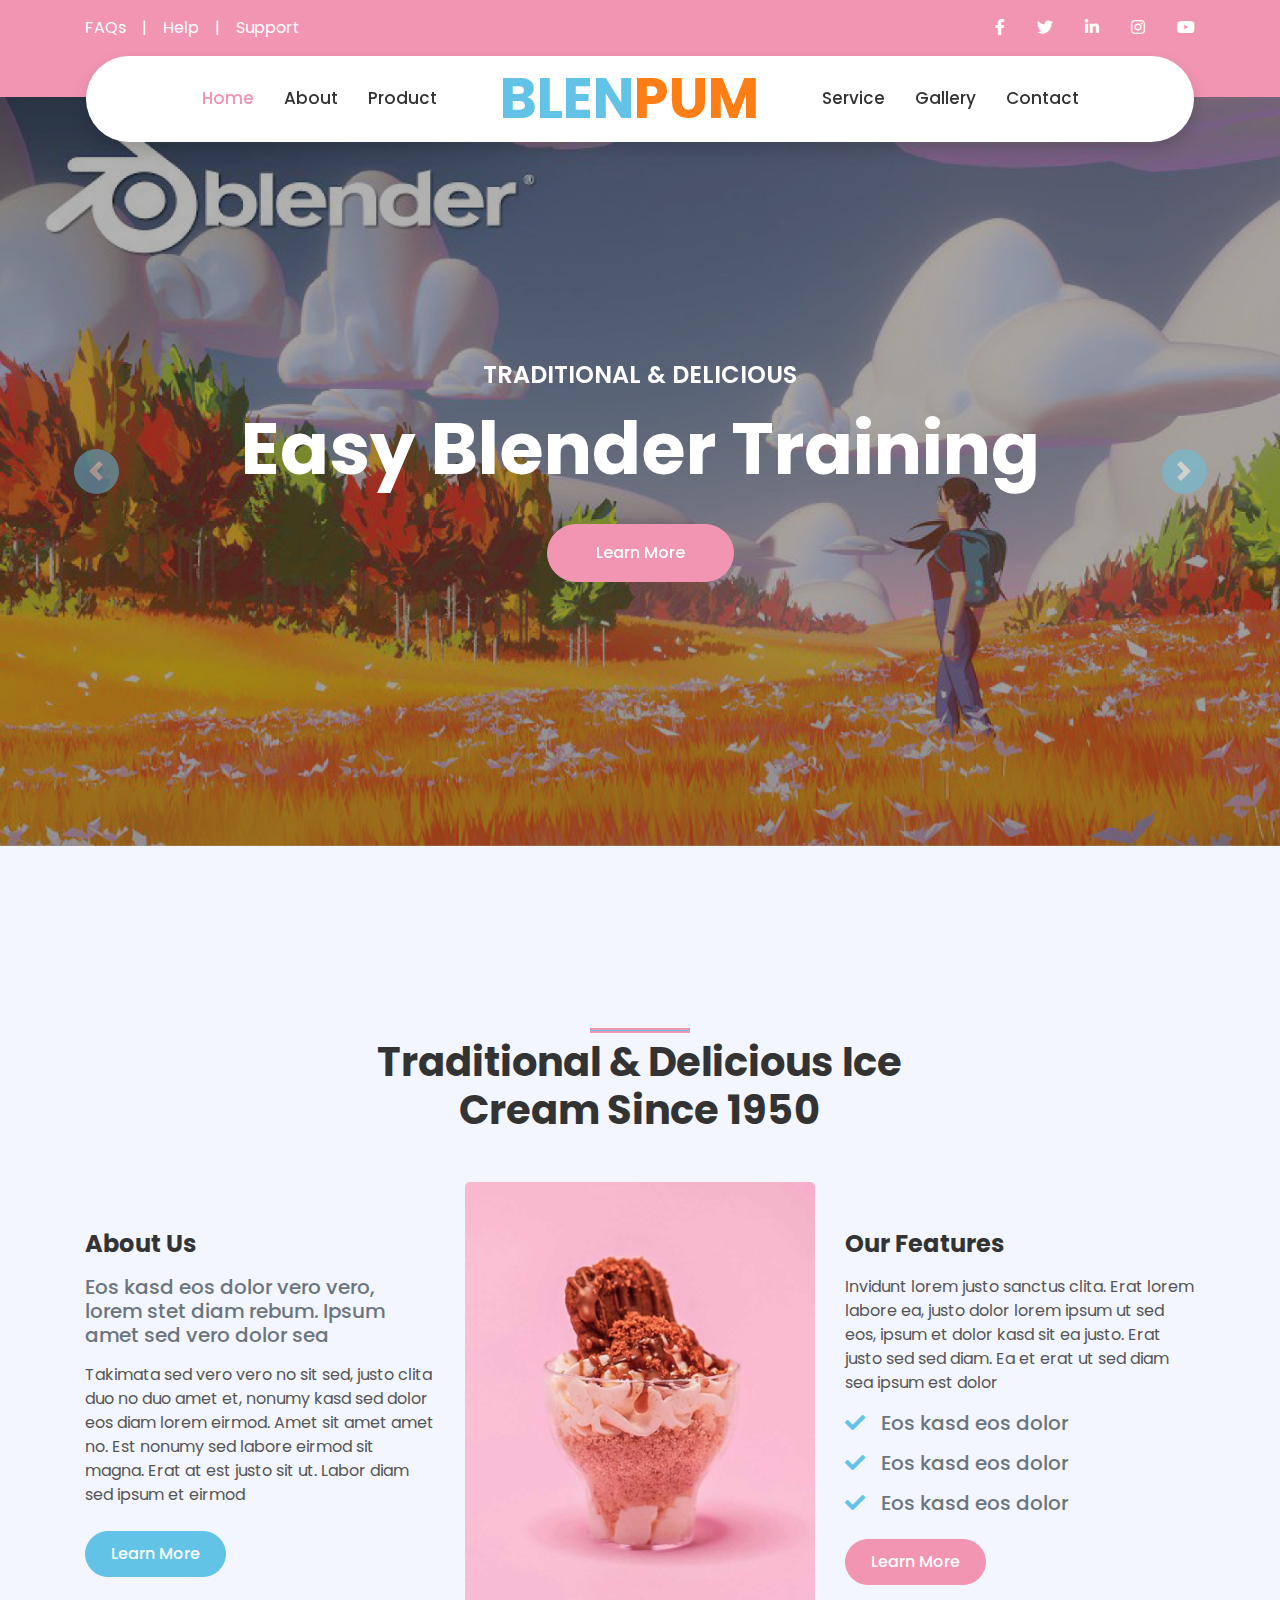
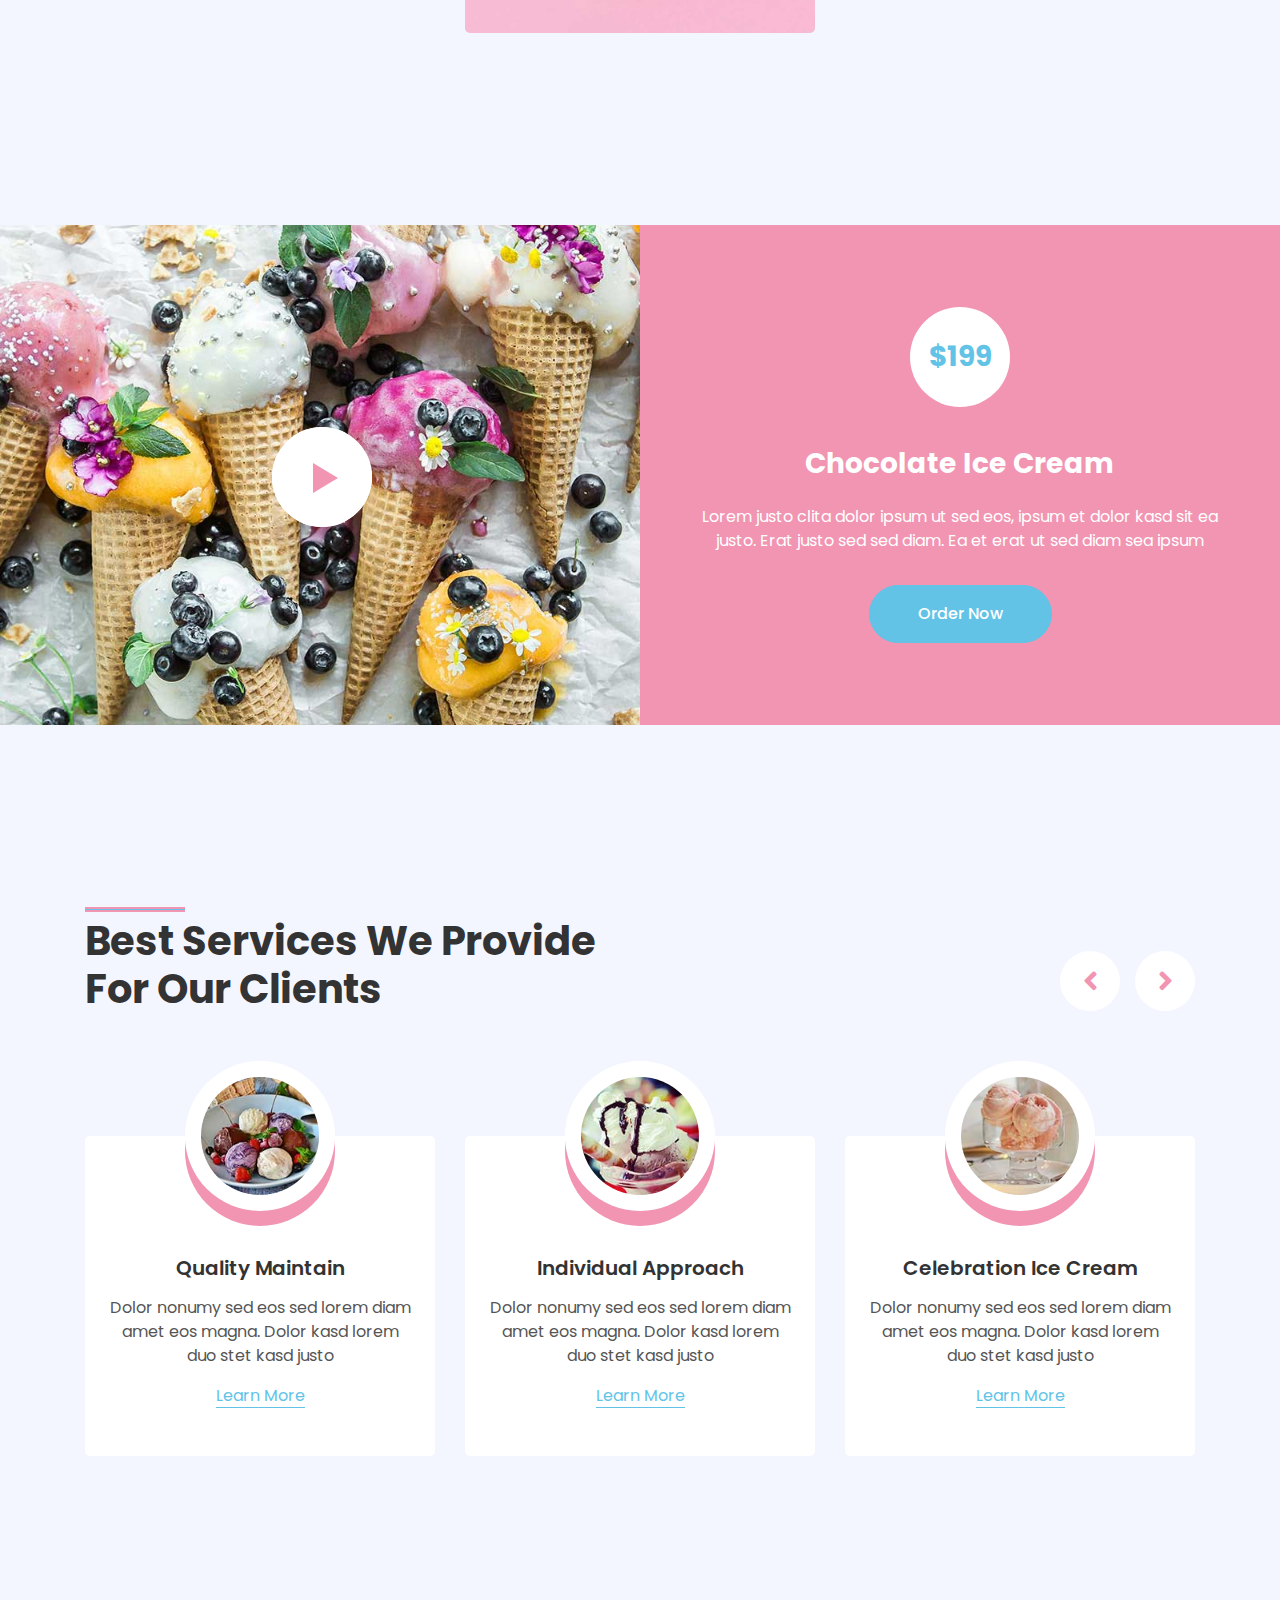
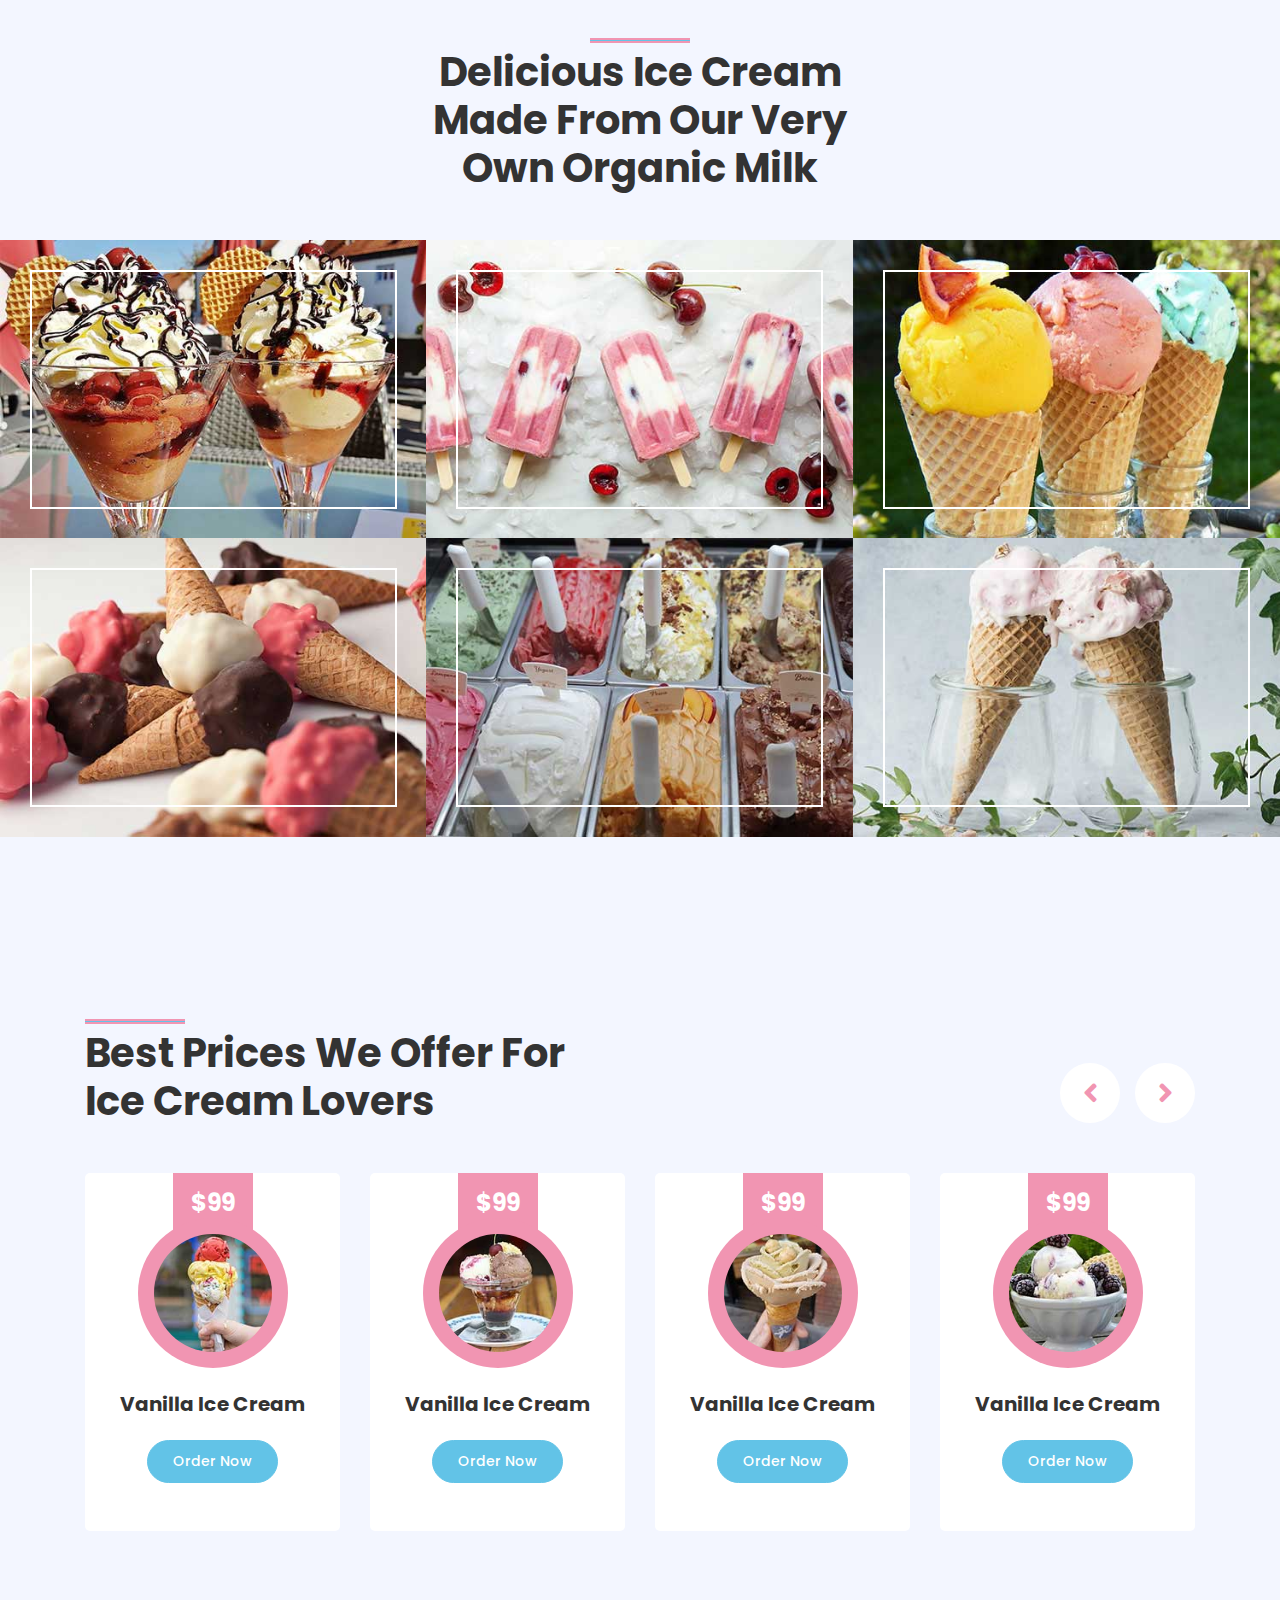
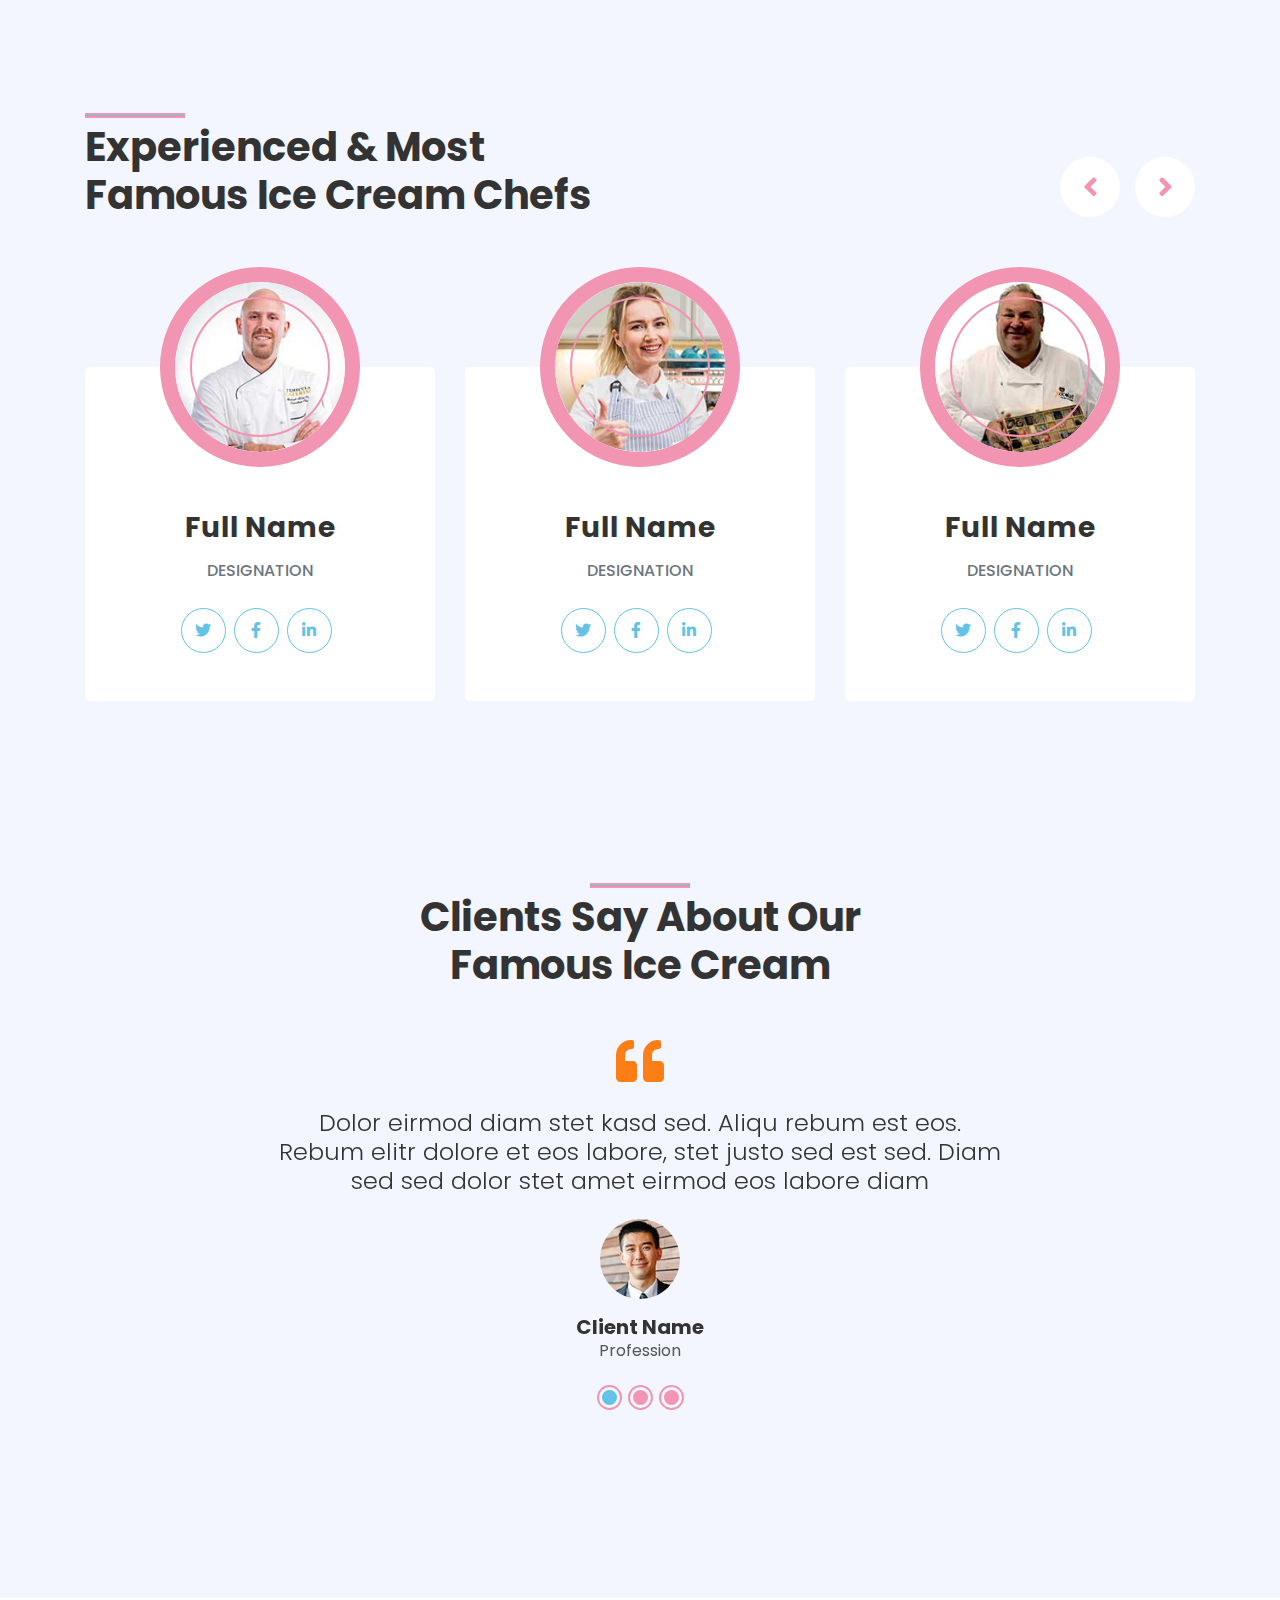
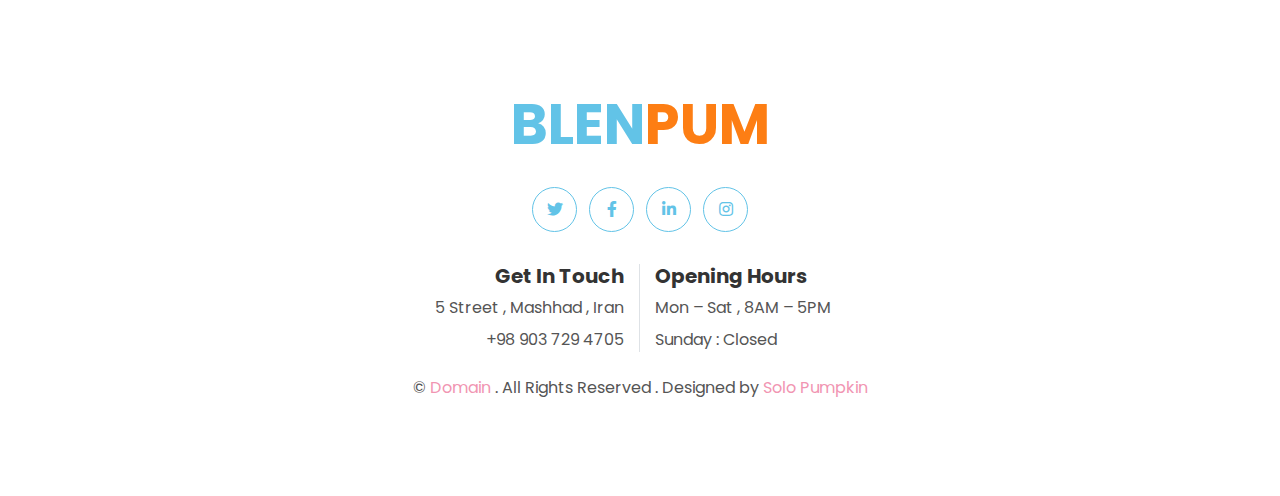
==== commit d767d52a: "Update index.html" ====
--- a/index.html
+++ b/index.html
@@ -36,7 +36,7 @@
                     <div class="d-inline-flex align-items-center">
                         <a class="text-white pr-3" href="">FAQs</a>
                         <span class="text-white">|</span>
-                        <a class="text-white px-3" href="">سلام</a>
+                        <a class="text-white px-3" href="">Help</a>
                         <span class="text-white">|</span>
                         <a class="text-white pl-3" href="">Support</a>
                     </div>
@@ -78,7 +78,7 @@
                 </button>
                 <div class="collapse navbar-collapse justify-content-between" id="navbarCollapse">
                     <div class="navbar-nav ml-auto py-0">
-                        <a href="index.html" class="nav-item nav-link active">خانه</a>
+                        <a href="index.html" class="nav-item nav-link active">Home</a>
                         <a href="about.html" class="nav-item nav-link">About</a>
                         <a href="product.html" class="nav-item nav-link">Product</a>
                     </div>
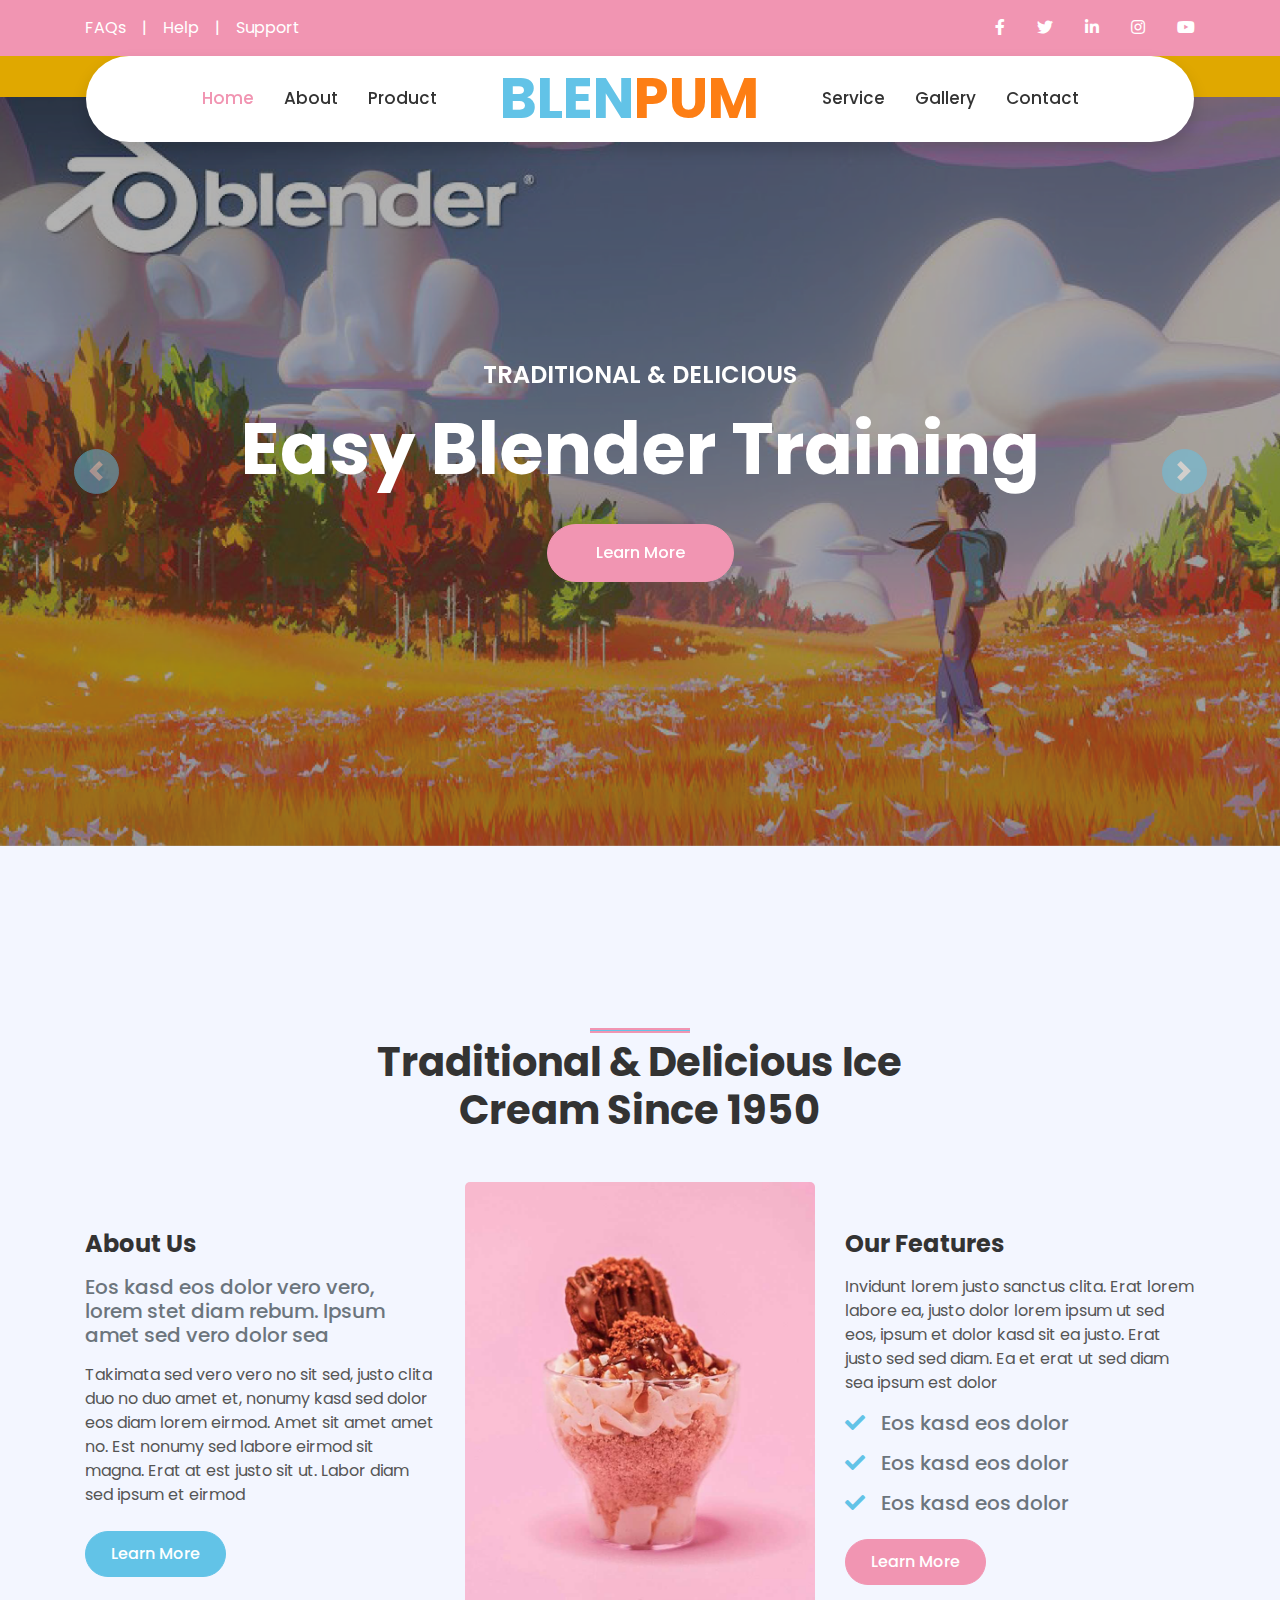
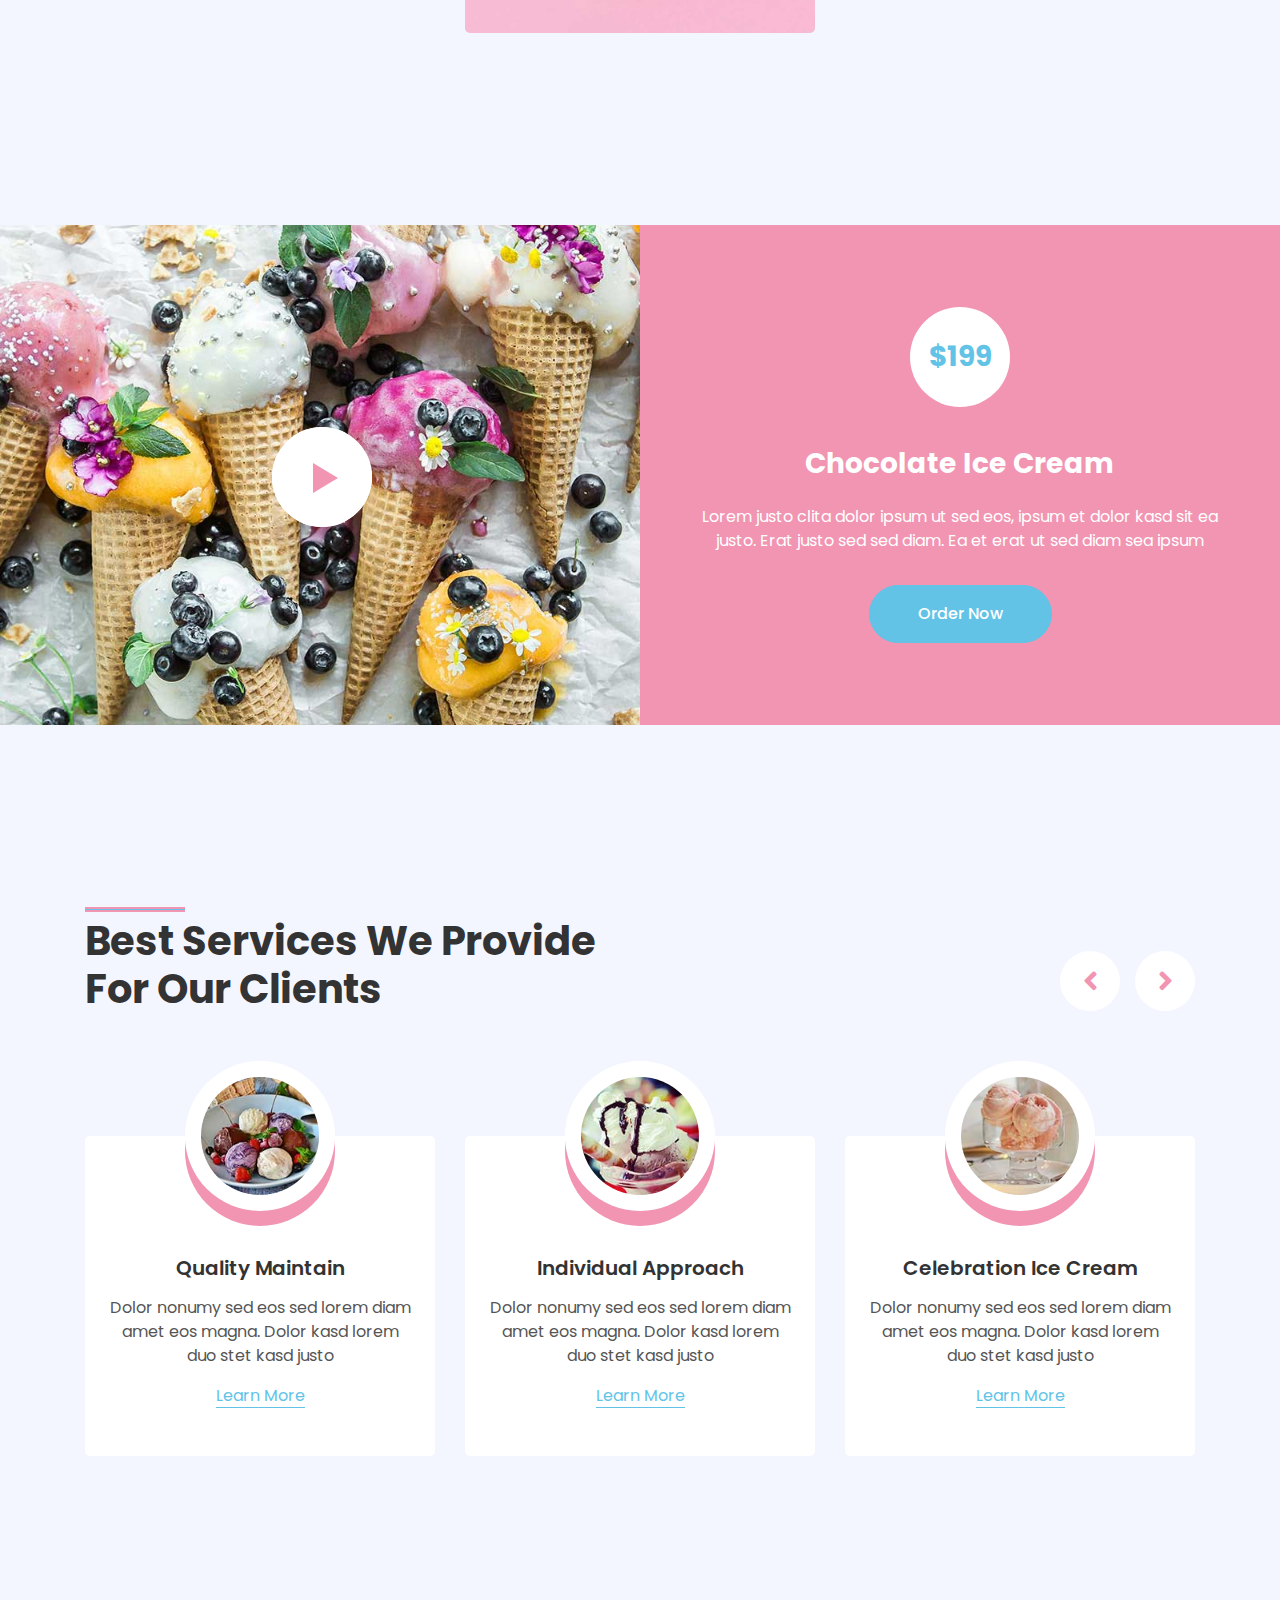
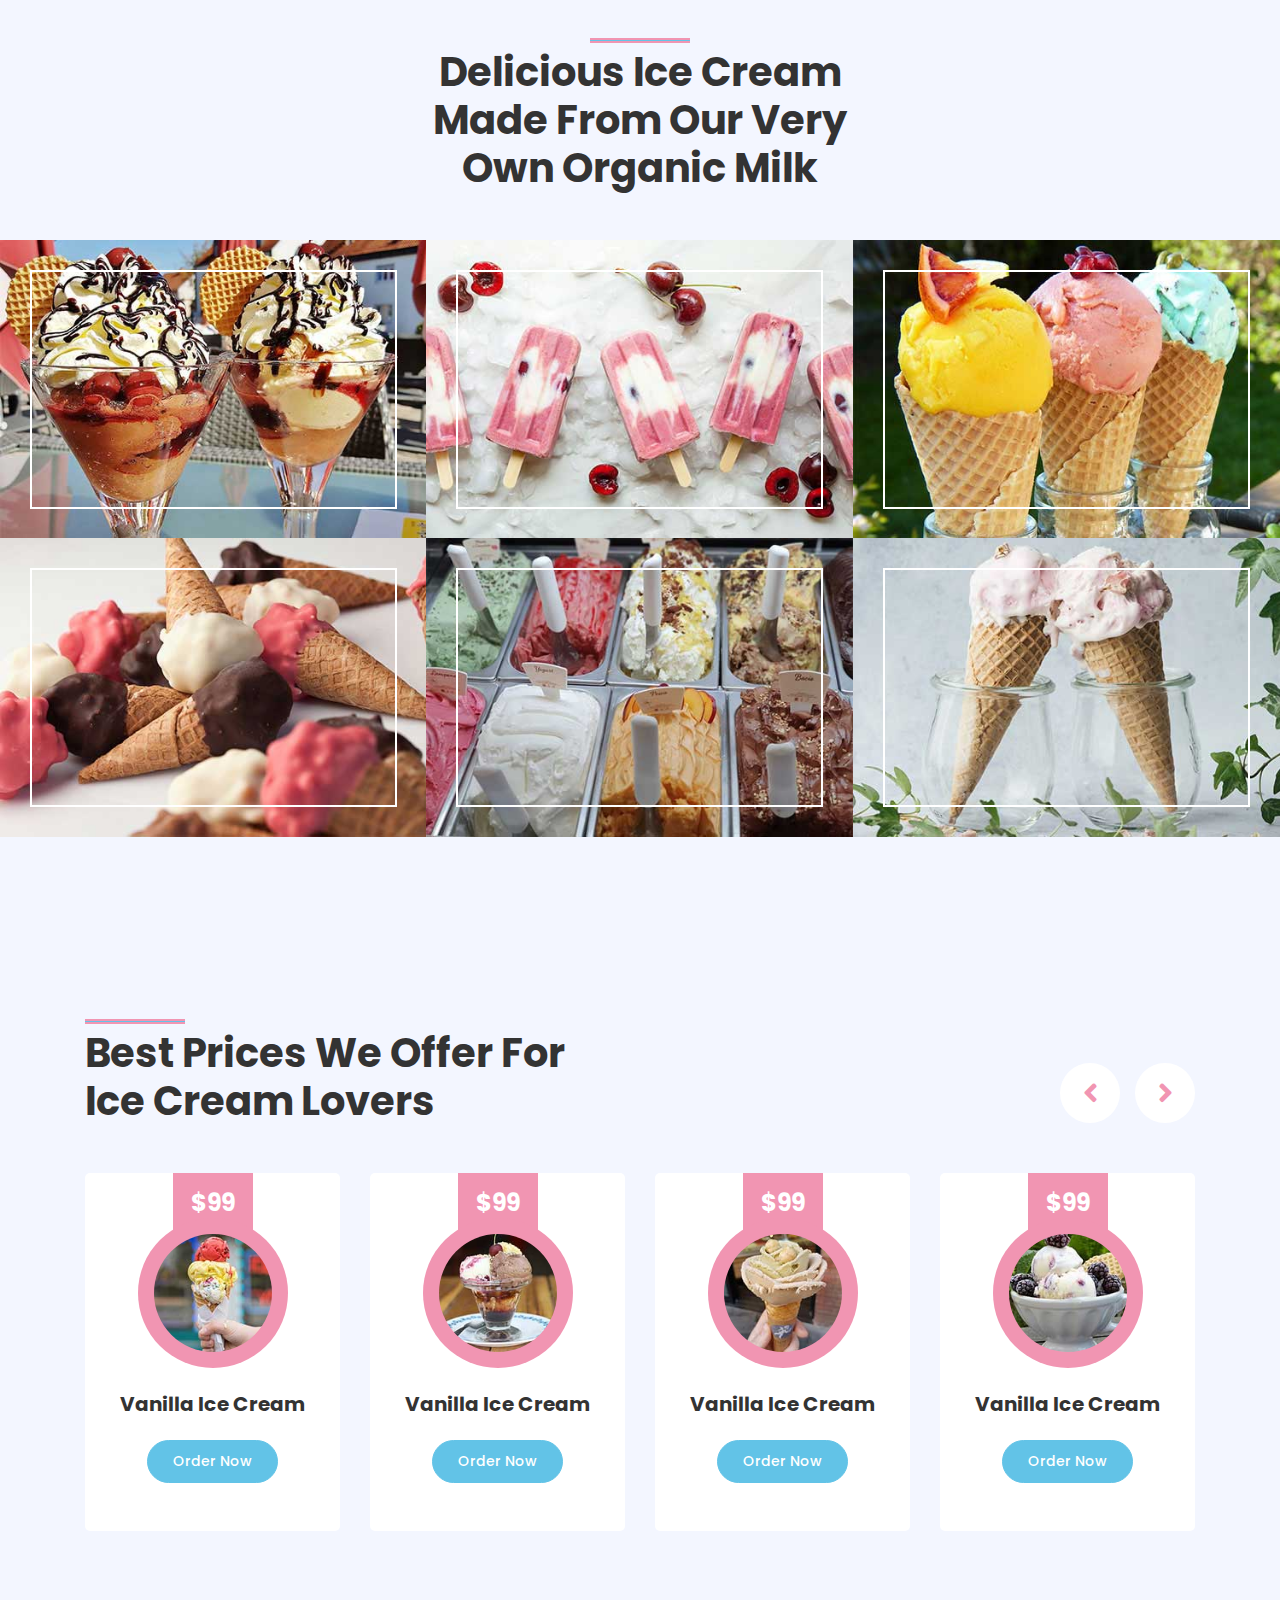
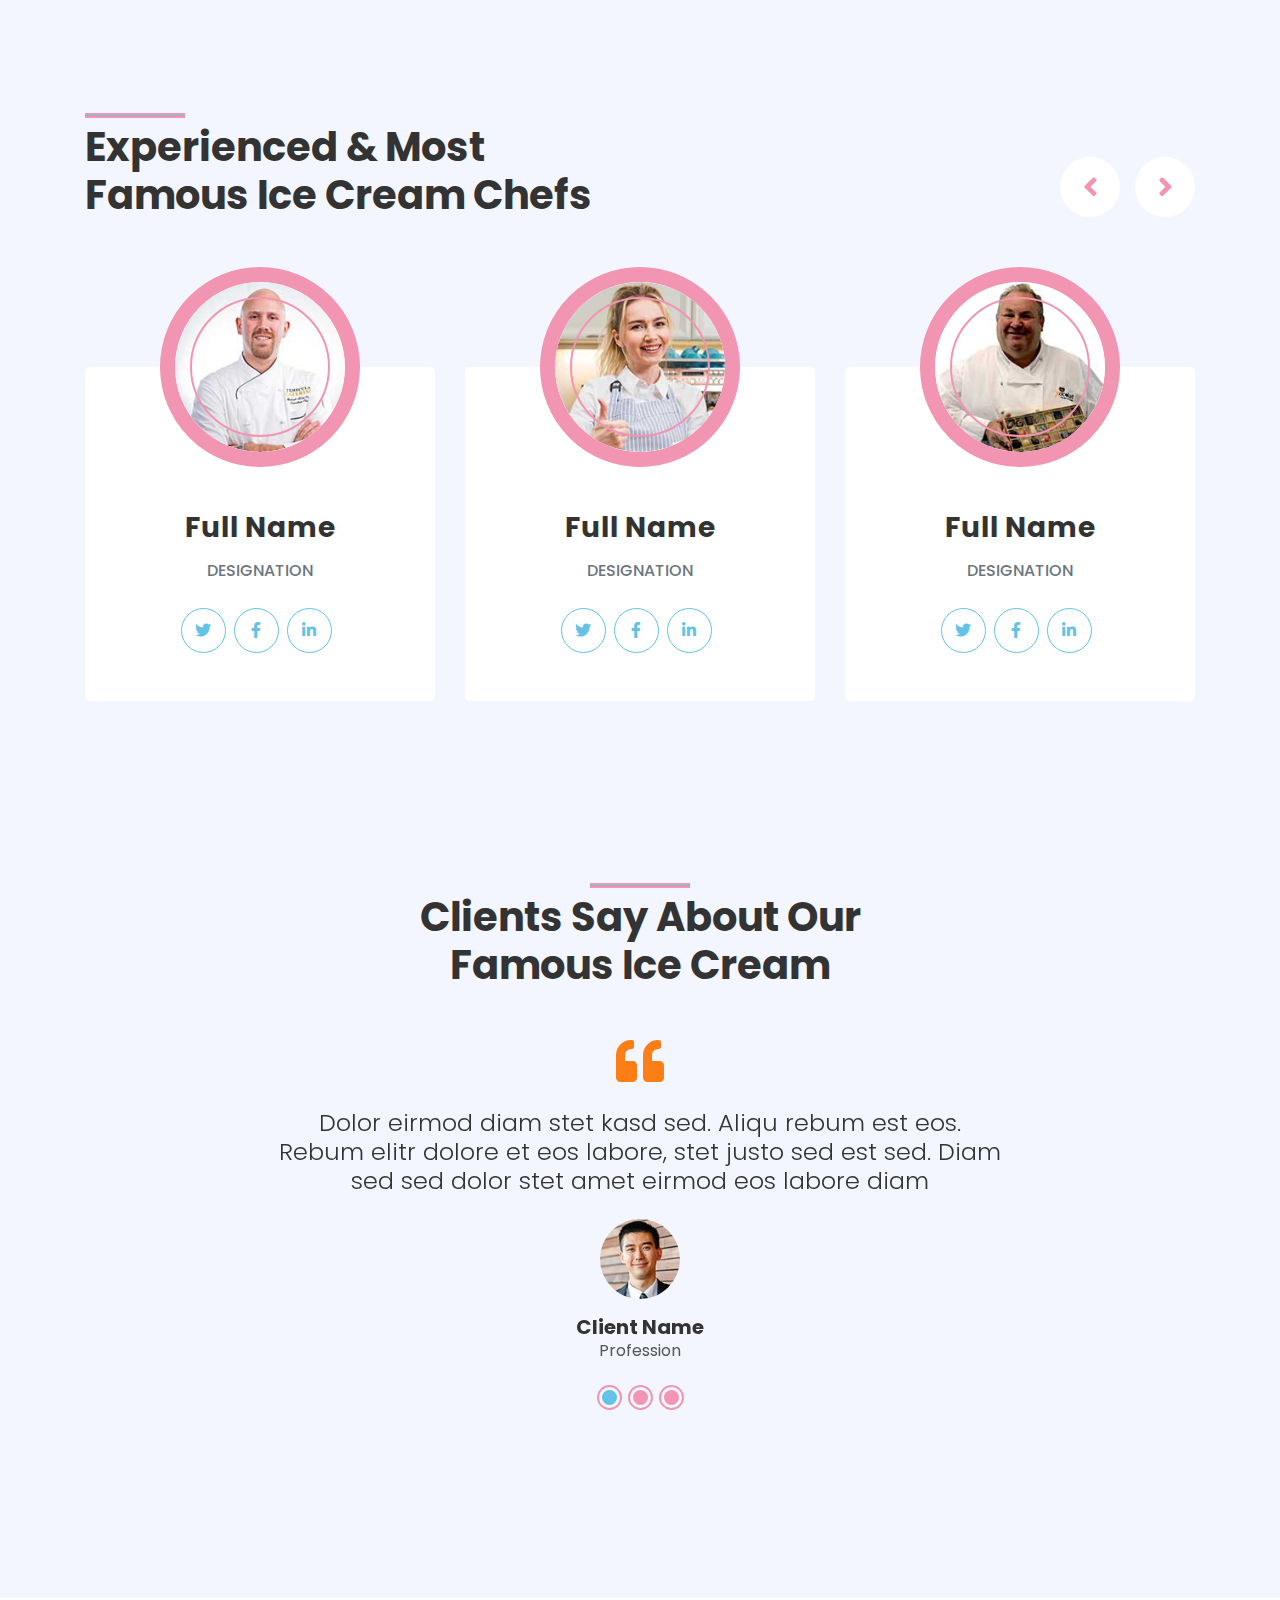
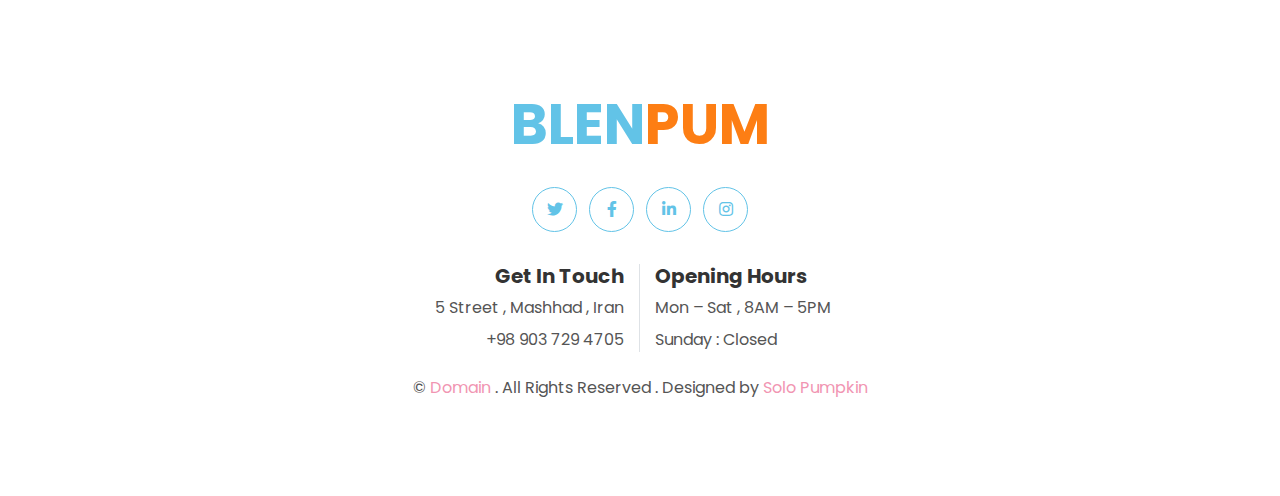
==== commit 82c52e0f: "Summary 3" ====
--- a/index.html
+++ b/index.html
@@ -24,7 +24,7 @@
 
     <!-- Customized Bootstrap Stylesheet -->
     <link href="css/style.css" rel="stylesheet">
-<link rel="icon" type="image/png" href="Untitled-111-01.png" />
+<link rel="icon" type="image/png" href="Icon.png" />
 </head>
 
 <body>
--- a/css/style.css
+++ b/css/style.css
@@ -9770,7 +9770,7 @@
   height: 50%;
   top: 0;
   left: 0;
-  background: #F195B2;
+  background: #e0a800;
 }
 
 .navbar-light .navbar-nav .nav-link {
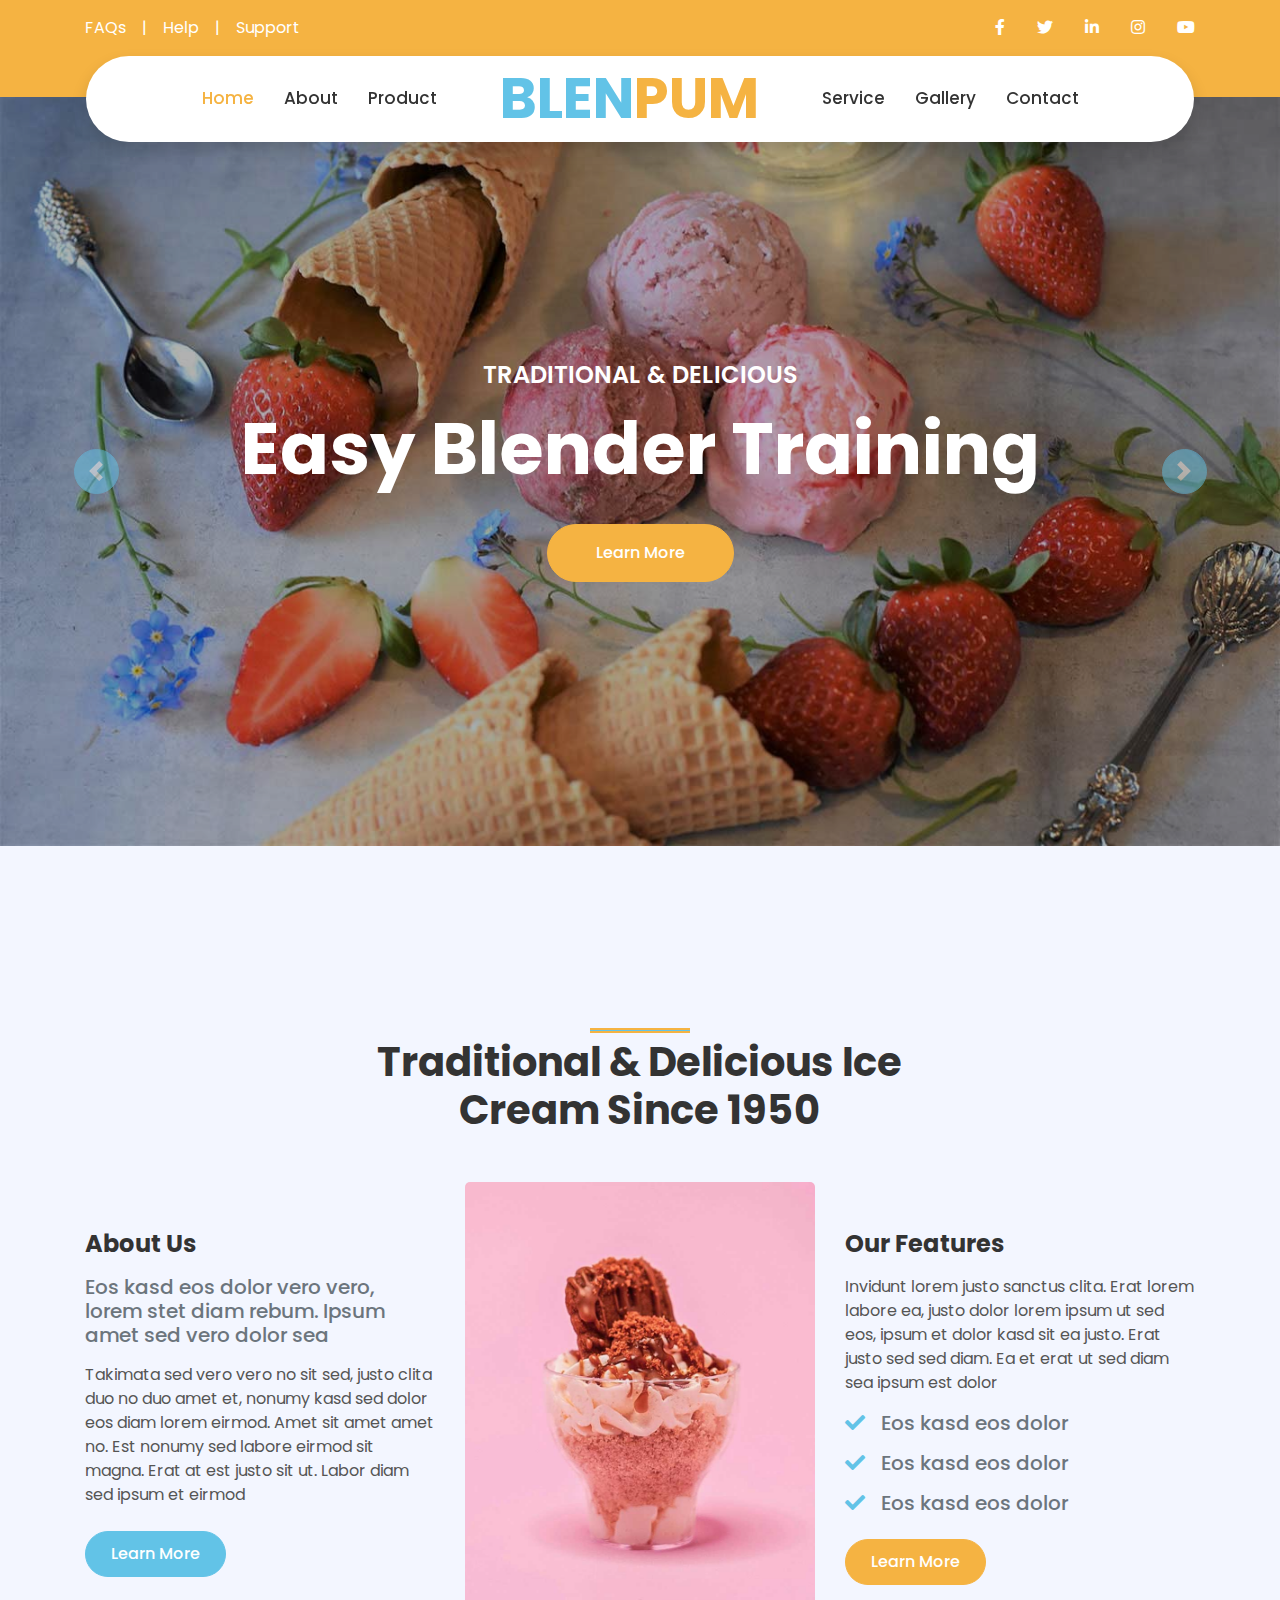
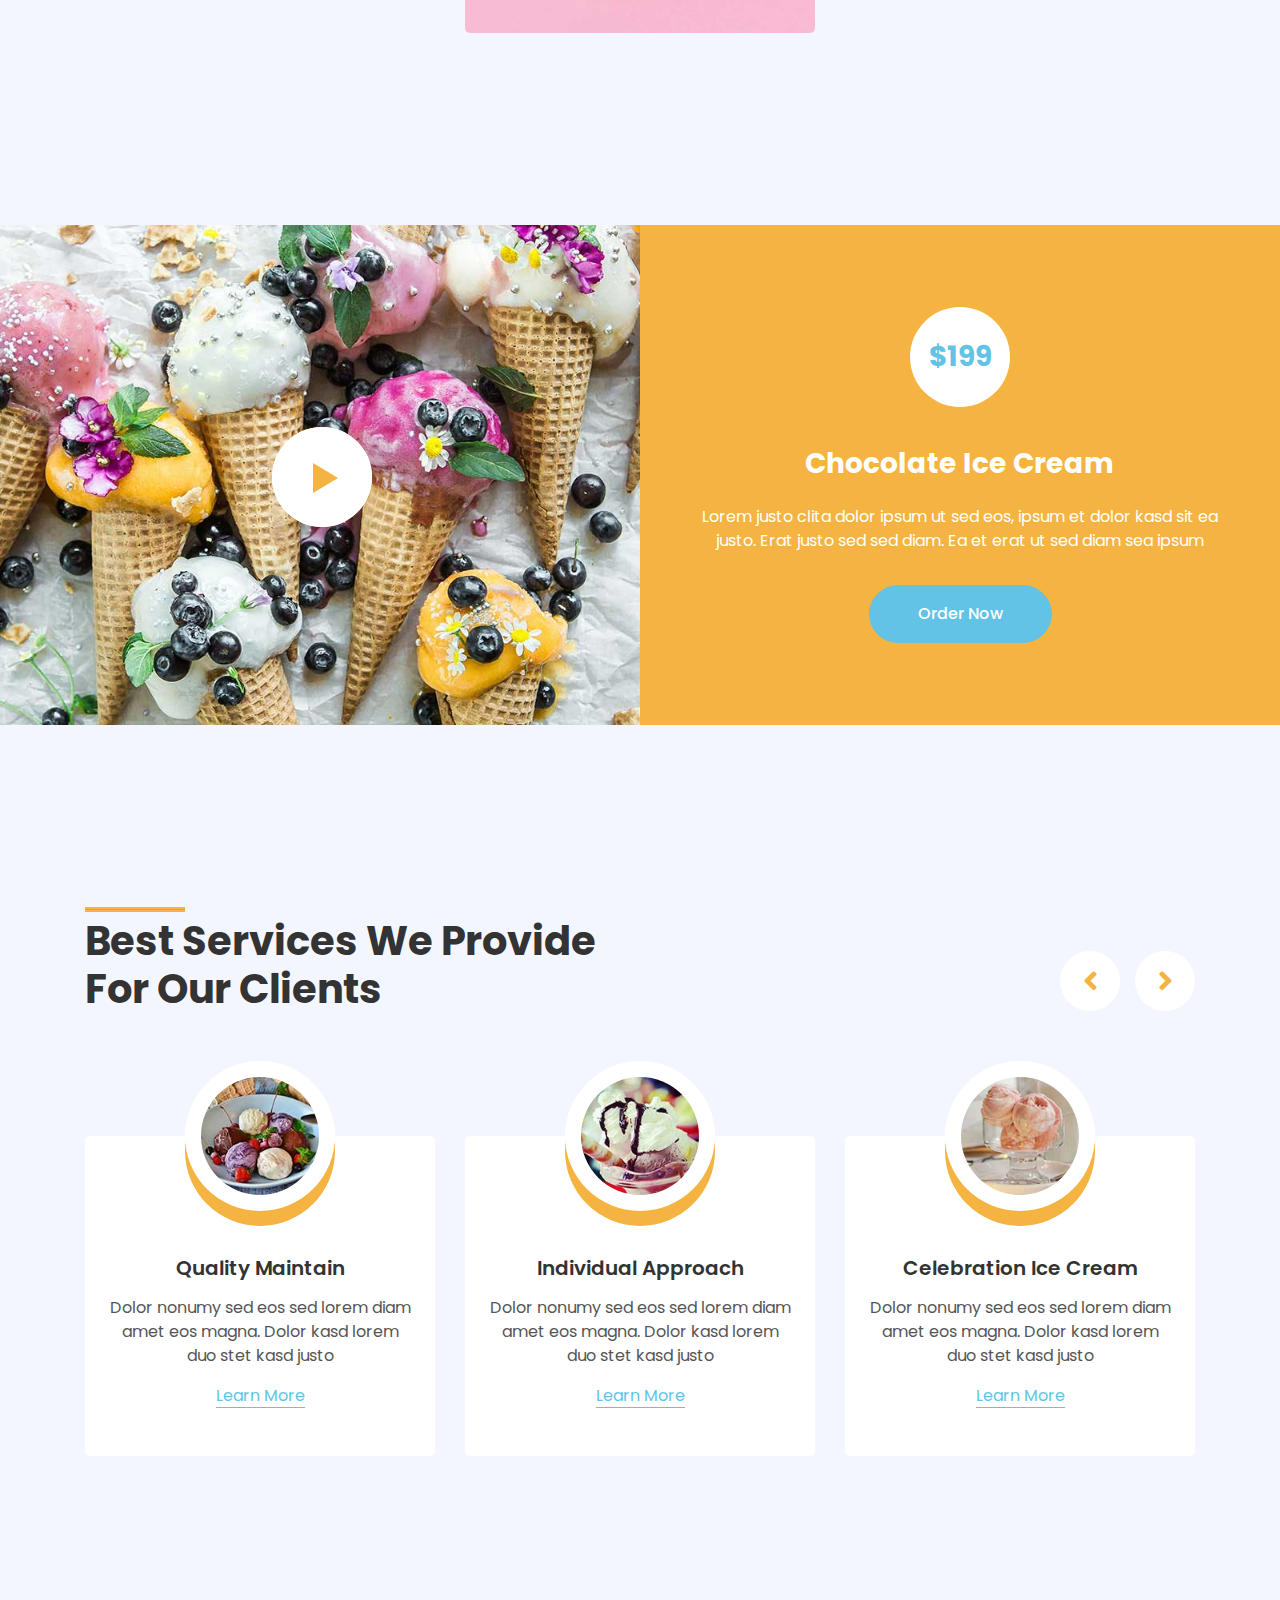
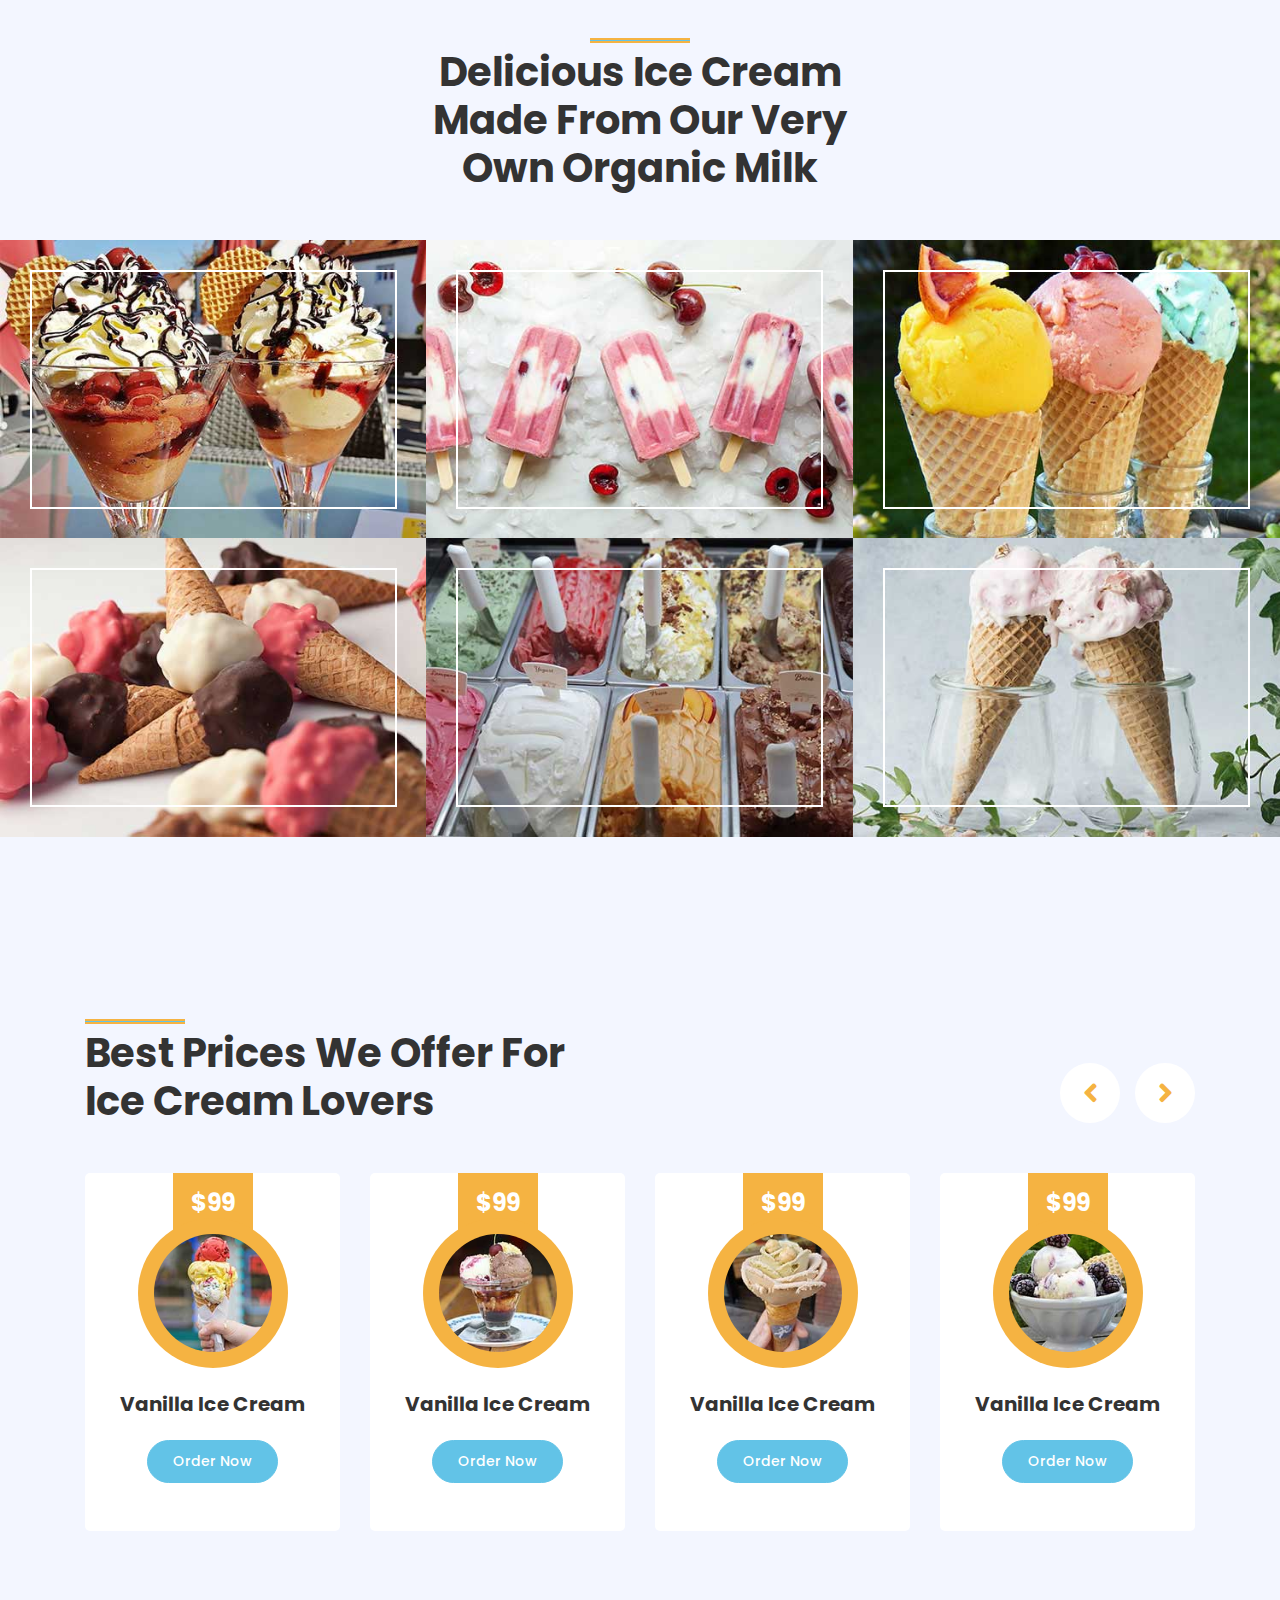
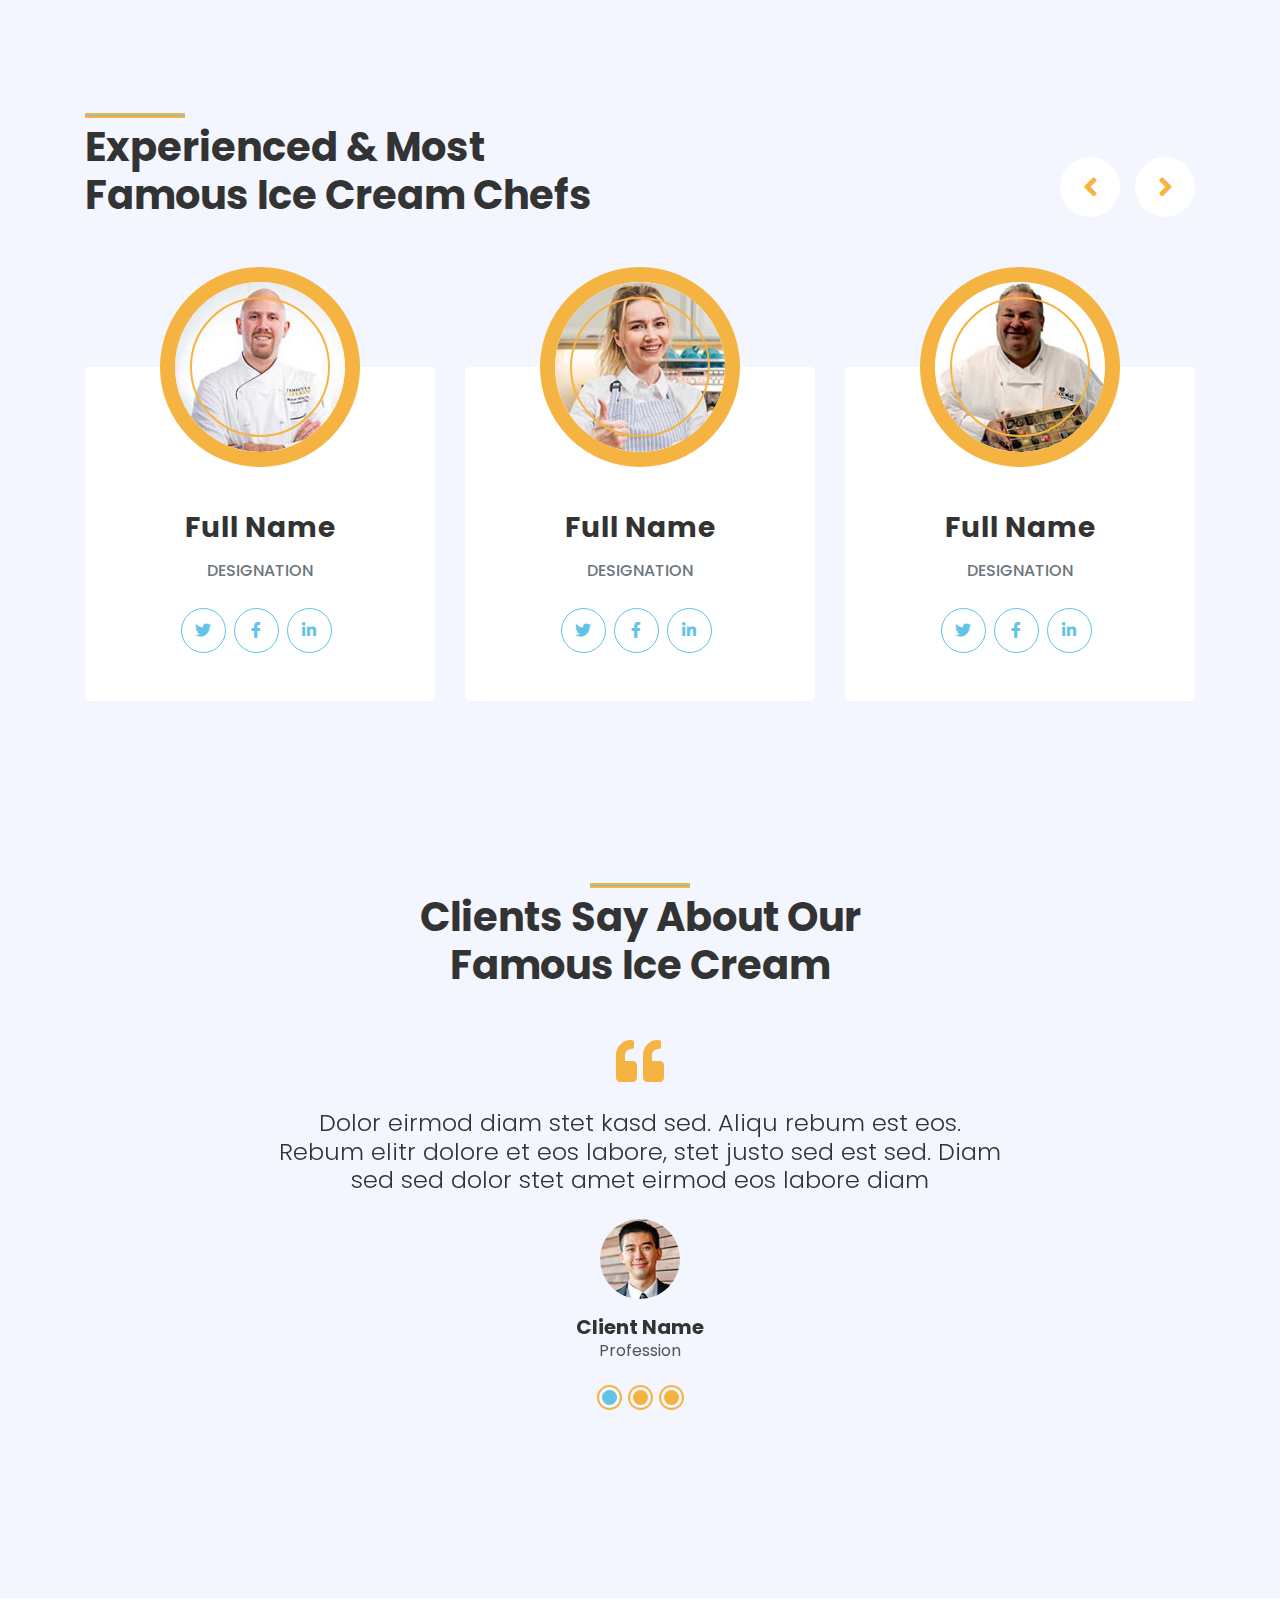
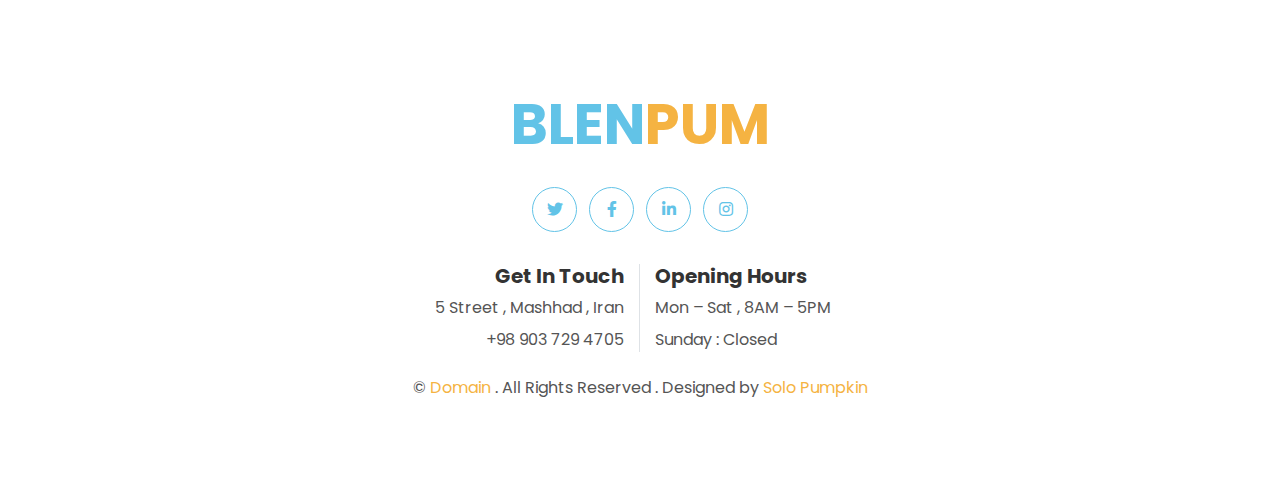
==== commit b3980513: "Update index.html" ====
--- a/index.html
+++ b/index.html
@@ -102,7 +102,7 @@
         <div id="header-carousel" class="carousel slide" data-ride="carousel">
             <div class="carousel-inner">
                 <div class="carousel-item active">
-                    <img class="w-100" src="img/main.png" alt="Image">
+                    <img class="w-100" src="img/carousel-1.jpg" alt="Image">
                     <div class="carousel-caption d-flex flex-column align-items-center justify-content-center">
                         <div class="p-3" style="max-width: 900px;">
                             <h4 class="text-white text-uppercase mb-md-3">Traditional & Delicious</h4>
--- a/css/style.css
+++ b/css/style.css
@@ -152,13 +152,13 @@
 }
 
 a {
-  color: #F195B2;
+  color: #f5b342;
   text-decoration: none;
   background-color: transparent;
 }
 
 a:hover {
-  color: #e85181;
+  color: #f5a742;
   text-decoration: underline;
 }
 
@@ -2371,8 +2371,8 @@
 
 .btn-primary {
   color: #212529;
-  background-color: #F195B2;
-  border-color: #F195B2;
+  background-color: #f5b342;
+  border-color: #f5b342;
 }
 
 .btn-primary:hover {
@@ -2390,8 +2390,8 @@
 
 .btn-primary.disabled, .btn-primary:disabled {
   color: #212529;
-  background-color: #F195B2;
-  border-color: #F195B2;
+  background-color: #f5b342;
+  border-color: #f5b342;
 }
 
 .btn-primary:not(:disabled):not(.disabled):active, .btn-primary:not(:disabled):not(.disabled).active,
@@ -2666,14 +2666,14 @@
 }
 
 .btn-outline-primary {
-  color: #F195B2;
-  border-color: #F195B2;
+  color: #f5b342;
+  border-color: #f5b342;
 }
 
 .btn-outline-primary:hover {
   color: #212529;
-  background-color: #F195B2;
-  border-color: #F195B2;
+  background-color: #f5b342;
+  border-color: #f5b342;
 }
 
 .btn-outline-primary:focus, .btn-outline-primary.focus {
@@ -2681,15 +2681,15 @@
 }
 
 .btn-outline-primary.disabled, .btn-outline-primary:disabled {
-  color: #F195B2;
+  color: #f5b342;
   background-color: transparent;
 }
 
 .btn-outline-primary:not(:disabled):not(.disabled):active, .btn-outline-primary:not(:disabled):not(.disabled).active,
 .show > .btn-outline-primary.dropdown-toggle {
   color: #212529;
-  background-color: #F195B2;
-  border-color: #F195B2;
+  background-color: #f5b342;
+  border-color: #f5b342;
 }
 
 .btn-outline-primary:not(:disabled):not(.disabled):active:focus, .btn-outline-primary:not(:disabled):not(.disabled).active:focus,
@@ -2923,12 +2923,12 @@
 
 .btn-link {
   font-weight: 400;
-  color: #F195B2;
+  color: #f5b342;
   text-decoration: none;
 }
 
 .btn-link:hover {
-  color: #e85181;
+  color: #f5a742;
   text-decoration: underline;
 }
 
@@ -3221,7 +3221,7 @@
 .dropdown-item.active, .dropdown-item:active {
   color: #fff;
   text-decoration: none;
-  background-color: #F195B2;
+  background-color: #f5b342;
 }
 
 .dropdown-item.disabled, .dropdown-item:disabled {
@@ -3580,8 +3580,8 @@
 
 .custom-control-input:checked ~ .custom-control-label::before {
   color: #fff;
-  border-color: #F195B2;
-  background-color: #F195B2;
+  border-color: #f5b342;
+  background-color: #f5b342;
 }
 
 .custom-control-input:focus ~ .custom-control-label::before {
@@ -3645,8 +3645,8 @@
 }
 
 .custom-checkbox .custom-control-input:indeterminate ~ .custom-control-label::before {
-  border-color: #F195B2;
-  background-color: #F195B2;
+  border-color: #f5b342;
+  background-color: #f5b342;
 }
 
 .custom-checkbox .custom-control-input:indeterminate ~ .custom-control-label::after {
@@ -3872,7 +3872,7 @@
   width: 1rem;
   height: 1rem;
   margin-top: -0.25rem;
-  background-color: #F195B2;
+  background-color: #f5b342;
   border: 0;
   border-radius: 1rem;
   transition: background-color 0.15s ease-in-out, border-color 0.15s ease-in-out, box-shadow 0.15s ease-in-out;
@@ -3902,7 +3902,7 @@
 .custom-range::-moz-range-thumb {
   width: 1rem;
   height: 1rem;
-  background-color: #F195B2;
+  background-color: #f5b342;
   border: 0;
   border-radius: 1rem;
   transition: background-color 0.15s ease-in-out, border-color 0.15s ease-in-out, box-shadow 0.15s ease-in-out;
@@ -3935,7 +3935,7 @@
   margin-top: 0;
   margin-right: 0.2rem;
   margin-left: 0.2rem;
-  background-color: #F195B2;
+  background-color: #f5b342;
   border: 0;
   border-radius: 1rem;
   transition: background-color 0.15s ease-in-out, border-color 0.15s ease-in-out, box-shadow 0.15s ease-in-out;
@@ -4074,7 +4074,7 @@
 .nav-pills .nav-link.active,
 .nav-pills .show > .nav-link {
   color: #fff;
-  background-color: #F195B2;
+  background-color: #f5b342;
 }
 
 .nav-fill > .nav-link,
@@ -4741,14 +4741,14 @@
   padding: 0.5rem 0.75rem;
   margin-left: -1px;
   line-height: 1.25;
-  color: #F195B2;
+  color: #f5b342;
   background-color: #fff;
   border: 1px solid #dee2e6;
 }
 
 .page-link:hover {
   z-index: 2;
-  color: #e85181;
+  color: #f5a742;
   text-decoration: none;
   background-color: #e9ecef;
   border-color: #dee2e6;
@@ -4774,8 +4774,8 @@
 .page-item.active .page-link {
   z-index: 3;
   color: #fff;
-  background-color: #F195B2;
-  border-color: #F195B2;
+  background-color: #f5b342;
+  border-color: #f5b342;
 }
 
 .page-item.disabled .page-link {
@@ -4858,7 +4858,7 @@
 
 .badge-primary {
   color: #212529;
-  background-color: #F195B2;
+  background-color: #f5b342;
 }
 
 a.badge-primary:hover, a.badge-primary:focus {
@@ -5163,7 +5163,7 @@
   color: #fff;
   text-align: center;
   white-space: nowrap;
-  background-color: #F195B2;
+  background-color: #f5b342;
   transition: width 0.6s ease;
 }
 
@@ -5250,8 +5250,8 @@
 .list-group-item.active {
   z-index: 2;
   color: #fff;
-  background-color: #F195B2;
-  border-color: #F195B2;
+  background-color: #f5b342;
+  border-color: #f5b342;
 }
 
 .list-group-item + .list-group-item {
@@ -6355,7 +6355,7 @@
 }
 
 .bg-primary {
-  background-color: #F195B2 !important;
+  background-color: #f5b342 !important;
 }
 
 a.bg-primary:hover, a.bg-primary:focus,
@@ -6483,7 +6483,7 @@
 }
 
 .border-primary {
-  border-color: #F195B2 !important;
+  border-color: #f5b342 !important;
 }
 
 .border-secondary {
@@ -9525,11 +9525,11 @@
 }
 
 .text-primary {
-  color: #fd7e14 !important;
+  color: #f5b342 !important;
 }
 
 a.text-primary:hover, a.text-primary:focus {
-  color: #e85181 !important;
+  color: #f5a742 !important;
 }
 
 .text-secondary {
@@ -9770,7 +9770,7 @@
   height: 50%;
   top: 0;
   left: 0;
-  background: #e0a800;
+  background: #f5b342;
 }
 
 .navbar-light .navbar-nav .nav-link {
@@ -9783,7 +9783,7 @@
 
 .navbar-light .navbar-nav .nav-link:hover,
 .navbar-light .navbar-nav .nav-link.active {
-  color: #F195B2;
+  color: #f5b342;
 }
 
 @media (max-width: 991.98px) {
@@ -9823,7 +9823,7 @@
   left: 0;
   width: 100px;
   height: 5px;
-  background: #F195B2;
+  background: #f5b342;
 }
 
 .section-title::after {
@@ -9893,7 +9893,7 @@
   width: 0;
   height: 0;
   left: -5px;
-  border-left: 25px solid #F195B2;
+  border-left: 25px solid #f5b342;
   border-top: 15px solid transparent;
   border-bottom: 15px solid transparent;
 }
@@ -9953,7 +9953,7 @@
   display: flex;
   align-items: center;
   justify-content: center;
-  color: #F195B2;
+  color: #f5b342;
   background: #FFFFFF;
   border-radius: 60px;
   font-size: 30px;
@@ -9977,7 +9977,7 @@
   right: 0;
   bottom: -15px;
   left: 0;
-  background: #F195B2;
+  background: #f5b342;
   border-radius: 150px;
   z-index: -1;
 }
@@ -10004,7 +10004,7 @@
 }
 
 .product-item:hover .btn {
-  background: #F195B2 !important;
+  background: #f5b342 !important;
 }
 
 .portfolio-item::after {
@@ -10049,7 +10049,7 @@
   display: flex;
   align-items: center;
   justify-content: center;
-  border: 15px solid #F195B2;
+  border: 15px solid #f5b342;
   border-radius: 200px;
   overflow: hidden;
   z-index: 1;
@@ -10062,7 +10062,7 @@
   right: 15px;
   bottom: 15px;
   left: 15px;
-  border: 2px solid #F195B2;
+  border: 2px solid #f5b342;
   border-radius: 200px;
   transition: .5s;
   z-index: 2;
@@ -10115,7 +10115,7 @@
   width: 15px;
   height: 15px;
   border-radius: 15px;
-  background: #F195B2;
+  background: #f5b342;
 }
 
 .testimonial-carousel .owl-dot::after {
@@ -10125,7 +10125,7 @@
   right: -5px;
   bottom: -5px;
   left: -5px;
-  border: 2px solid #F195B2;
+  border: 2px solid #f5b342;
   border-radius: 20px;
 }
 
